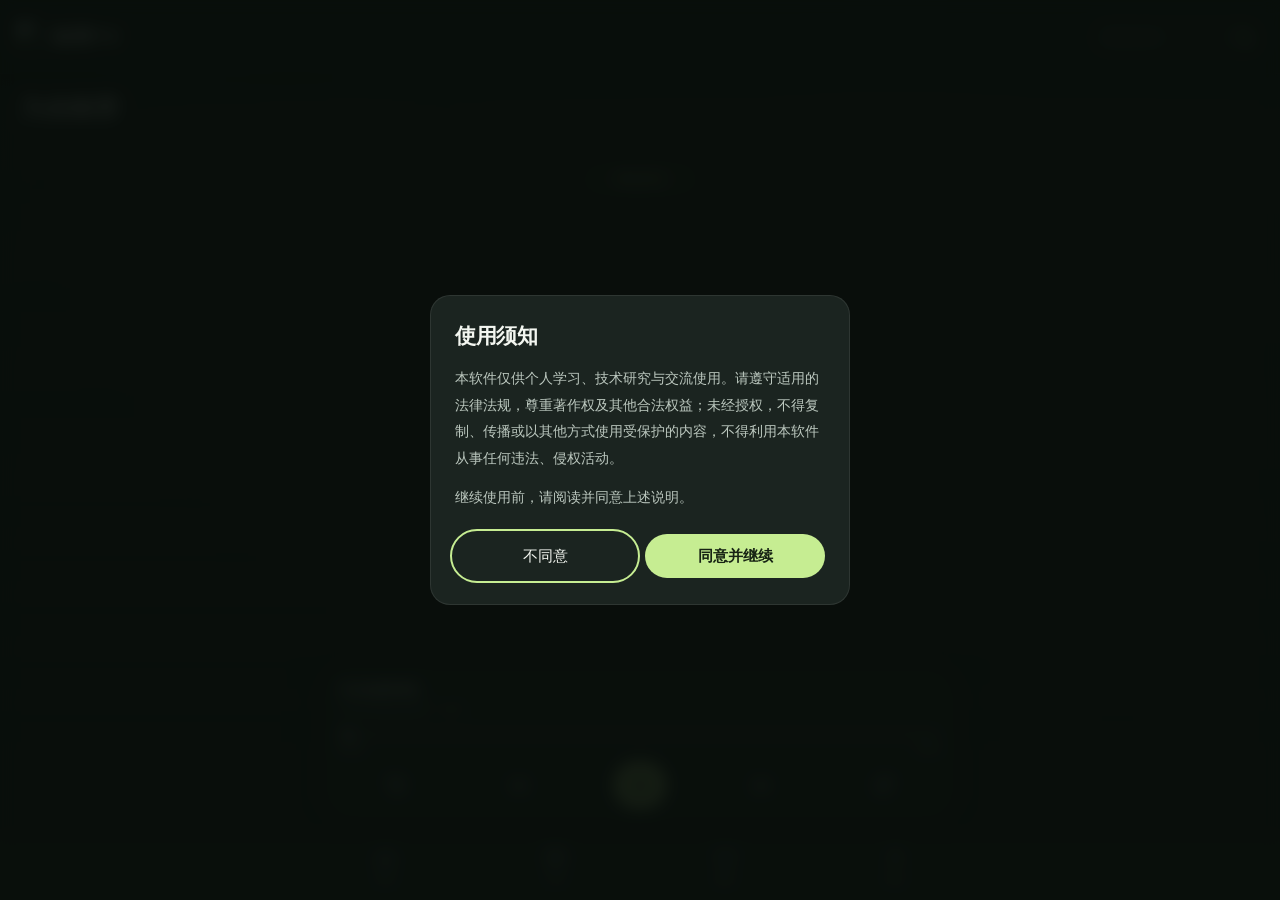
==== res/raw/companion.html @ 0f73fd6f "feat: release Lvguo TV 1.0.0" ====
<!doctype html>
<html lang="zh-CN"><head><meta name="tv-session" content="__TV_SESSION__"><meta charset="utf-8"><meta name="viewport" content="width=device-width,initial-scale=1,viewport-fit=cover"><meta name="theme-color" content="#101313"><meta name="mobile-web-app-capable" content="yes"><meta name="apple-mobile-web-app-capable" content="yes"><meta name="apple-mobile-web-app-status-bar-style" content="black-translucent"><title>绿果TV · 手机遥控</title><link rel="icon" type="image/png" href="/app-icon-final.png"><link rel="apple-touch-icon" href="/app-icon-final.png"><style>
:root{color-scheme:dark;--bg:#101313;--panel:#1b2020;--line:#ffffff12;--muted:#a2ada7;--accent:#c6ed92;--nav:calc(64px + env(safe-area-inset-bottom))}
*{box-sizing:border-box;-webkit-tap-highlight-color:transparent}html{scroll-padding-top:80px}body{margin:0;background:var(--bg);color:#f3f6f0;font:15px -apple-system,BlinkMacSystemFont,"Segoe UI","Microsoft YaHei",sans-serif;padding-bottom:calc(var(--nav) + 190px);overscroll-behavior-y:contain}button,input{font:inherit}button{border:0;border-radius:8px;padding:10px 12px;background:transparent;color:inherit;font-weight:500;min-height:44px;cursor:pointer;touch-action:manipulation}button:disabled{opacity:.42;cursor:default}button:active:not(:disabled){background:#ffffff0b}button:focus-visible,input:focus-visible,summary:focus-visible{outline:2px solid var(--accent);outline-offset:3px}button.primary{background:var(--accent);color:#192315;font-weight:650}svg{width:22px;height:22px;fill:none;stroke:currentColor;stroke-width:1.7;stroke-linecap:round;stroke-linejoin:round;vertical-align:middle;flex-shrink:0}.icon-btn{width:44px;padding:10px;flex-shrink:0}.hidden,[hidden]{display:none!important}
header{padding:16px 20px 12px;background:transparent}.brand{display:flex;align-items:center;gap:10px;height:40px}.brand h1{font-size:27px;letter-spacing:-1px;margin:0;flex:1}.connection{font-size:11px;color:var(--muted);white-space:nowrap;display:flex;gap:6px;align-items:center}.connection:before{content:'';width:5px;height:5px;border-radius:50%;background:currentColor}.connection.online{color:var(--accent)}#back{margin-left:-12px}form{display:flex;align-items:center;gap:4px;margin-top:16px;border-radius:28px;background:#ffffff0c;padding:2px 5px 2px 16px}input[type=search]{min-width:0;width:0;flex:1;padding:10px 0;background:none;border:0;border-radius:0;color:inherit;font-size:15px;outline:none}#search .primary{background:transparent;color:var(--accent)}@media(max-width:699px){header{position:relative}.brand{padding-right:54px}#search{position:absolute;right:14px;top:12px;width:44px;height:44px;margin:0;padding:0;background:transparent;border-radius:0}#search input{display:none}#search .primary{width:44px;height:44px;min-height:44px;padding:10px}body.search-page .brand{padding-right:0}body.search-page #search{position:relative;inset:auto;width:auto;height:48px;margin-top:12px;padding:2px 5px 2px 16px;border-radius:28px;background:#ffffff0c}body.search-page #search input{display:block}body.search-page #search .primary{width:44px;height:44px}}.nav{position:fixed;bottom:0;left:0;right:0;display:flex;align-items:flex-start;justify-content:center;height:var(--nav);padding:6px 12px env(safe-area-inset-bottom);z-index:6;background:#101313a8;border-top:1px solid var(--line)}.nav button{flex:1;max-width:170px;min-width:0;color:var(--muted);font-size:10px;display:flex;flex-direction:column;align-items:center;gap:4px;padding:4px}.nav button svg{width:23px;height:23px}.nav button.active{color:var(--accent)}
main{padding:18px 20px;min-height:40vh;max-width:1000px;margin:auto}h2{font-size:25px;line-height:1.3;font-weight:700;letter-spacing:-.5px;margin:0 0 22px}p{color:var(--muted);line-height:1.65;margin:0}.grid{display:grid;grid-template-columns:repeat(3,minmax(0,1fr));gap:14px 9px}.card{padding:0;background:none;min-width:0;text-align:left;font-weight:400}.poster{height:0;padding-bottom:139%;background:#232a27;border-radius:7px;overflow:hidden;position:relative}.poster img{position:absolute;inset:0;width:100%;height:100%;object-fit:cover;display:block}.count{position:absolute;bottom:8px;right:8px;font-size:10px;padding:3px 5px;border-radius:4px;background:#000a}.name{font-size:14px;line-height:20px;margin-top:9px;height:40px;display:-webkit-box;-webkit-box-orient:vertical;-webkit-line-clamp:2;overflow:hidden}.card-progress{display:block;height:18px;margin-top:3px;font-size:11px;color:var(--accent);white-space:nowrap;overflow:hidden;text-overflow:ellipsis}.message{font-size:12px;color:var(--muted);padding:22px 0 6px;line-height:1.7;white-space:pre-line}.more{width:100%;margin-top:18px;color:var(--muted)}
.chips{display:flex;gap:18px;overflow-x:auto;overscroll-behavior-x:contain;padding:0 1px 8px;scrollbar-width:none}.chips::-webkit-scrollbar{display:none}.chips button{flex-shrink:0;font-size:14px;font-weight:500;border-radius:0;min-height:44px;padding:10px 0;color:var(--muted);border-bottom:2px solid transparent}.chips button.active{color:var(--accent);border-color:var(--accent)}#boards,#libraryTabs{margin-bottom:16px}#filterPanel{margin-bottom:20px;border-bottom:1px solid var(--line)}#filterPanel summary{cursor:pointer;min-height:48px;padding:12px 0;font-size:13px;list-style:none}#filterPanel summary:before{content:'+';margin-right:10px;color:var(--accent);font-size:18px}#filterPanel[open] summary:before{content:'−'}#filterSummary{float:right;color:var(--accent);font-size:12px;max-width:65%;overflow:hidden;text-overflow:ellipsis;white-space:nowrap}#filters{padding:8px 0 16px}.filter-row{display:grid;grid-template-columns:64px minmax(0,1fr);gap:8px;margin:2px 0}.filter-row>span{font-size:11px;color:var(--muted);padding-top:14px;white-space:nowrap}.filter-row .chips{gap:18px;padding-bottom:0}.filter-row .chips button{font-size:13px}
.dock{position:fixed;bottom:var(--nav);left:0;right:0;z-index:5;background:#101313a8;border-top:1px solid #ffffff10;padding:10px 20px 12px}.dock-head{display:flex;align-items:center;gap:10px}.dock-title{padding:2px 0;min-width:0;text-align:left;flex:1}.dock-title strong{font-size:13px;font-weight:600;display:block;white-space:nowrap;text-overflow:ellipsis;overflow:hidden}.dock-title small{font-size:10px;color:var(--muted);font-weight:400;display:block;margin-top:4px}.time{display:flex;justify-content:space-between;color:var(--muted);font-size:10px;font-variant-numeric:tabular-nums}.progress{width:100%;height:20px;display:block;margin:3px 0 0;accent-color:var(--accent);touch-action:pan-x}.remote{display:flex;align-items:center;gap:12px;margin-top:6px;justify-content:center}.remote button{flex:1;max-width:64px;padding:8px 4px;font-size:11px;min-height:44px}.remote button svg{width:21px;height:21px}.remote button.primary{background:var(--accent);border-radius:50%;flex:0 0 46px;height:46px;padding:10px}.remote #toggleLabel{display:none}.remote #toggle svg{width:25px;height:25px}body.compact-dock{padding-bottom:calc(var(--nav) + 90px)}.dock.compact .progress,.dock.compact .time,.dock.compact .remote{display:none}.dock.compact{padding-top:8px;padding-bottom:8px}#miniToggle{background:transparent;color:var(--accent)}.dock:not(.compact) #miniToggle{display:none}
.now-card{display:flex;gap:16px;align-items:center;margin:0 0 18px}.now-card img{width:72px;height:100px;object-fit:cover;border-radius:6px;background:var(--panel)}.now-card h3{font-size:21px;line-height:1.4;margin:0 0 8px}.now-card p{font-size:12px;white-space:pre-line}.actions{display:flex;justify-content:flex-end;gap:10px;border-bottom:1px solid var(--line);padding-bottom:12px;margin:0 0 10px}.actions button{color:var(--muted);font-size:12px;padding:8px 0}.actions svg{width:17px;height:17px;margin-right:6px}.hint{display:none}#contextTabs{display:flex;gap:28px;margin:0 0 20px;border-bottom:1px solid var(--line);position:relative;background:transparent;z-index:2}#contextTabs button{padding:14px 0;border-radius:0;border-bottom:2px solid transparent;font-size:17px;color:var(--muted)}#contextTabs button.active{color:var(--accent);border-bottom-color:var(--accent)}body.context-page header{padding-bottom:0}body.context-page main{padding-top:14px}body.context-page #heading{font-size:20px;margin-bottom:16px}body.context-now #heading{display:none}
#detail{position:static;display:block;border:0;background:none;padding:0;width:auto;max-width:none;max-height:none;overflow:visible;margin:0}#detail[hidden]{display:none}#close{display:none}.detail-cover{width:90px;height:126px;object-fit:cover;border-radius:6px;float:left;margin:0 18px 14px 0;background:var(--panel)}#detailTitle{font-size:23px;line-height:1.45;margin-bottom:12px}.intro{font-size:13px;line-height:1.8;display:-webkit-box;-webkit-line-clamp:3;-webkit-box-orient:vertical;overflow:hidden;min-height:40px}#resume{display:block;width:auto;margin:22px 0 10px;font-size:14px}#detailActions{display:flex;gap:20px;clear:both;margin:12px 0}#detailActions button{padding:10px 0;color:var(--accent);background:none;font-size:13px}#favorite{color:var(--accent);padding:8px 0;margin-bottom:16px;font-size:13px}.season-note{font-size:12px;margin:14px 0 6px;clear:both}#ranges{gap:20px;margin:8px 0 12px}#ranges button{font-size:12px}.episode-grid{display:grid;grid-template-columns:repeat(5,minmax(0,1fr));gap:8px;overflow:visible;padding:0}.episode-grid button{padding:10px 0;background:#ffffff04;border:1px solid #ffffff08;border-radius:5px;color:#d6ded6;font-variant-numeric:tabular-nums;min-height:46px}.episode-grid button.active{background:#c6ed9215;color:var(--accent);border-color:var(--accent);font-weight:700}body.context-now #detailTitle,body.context-now .detail-cover,body.context-now #intro,body.context-now #detailActions,body.context-now #resume{display:none}body.context-now #favorite{margin-top:0}
#commentSubject{font-size:12px;margin-bottom:16px}#commentPicker{display:flex;align-items:center;gap:8px;color:var(--muted);font-size:12px;margin:4px 0 8px}#commentEpisode{width:60px;padding:10px;background:none;color:#f3f6f0;border:0;border-bottom:1px solid #ffffff30;border-radius:0}#commentJump{color:var(--accent);font-size:12px}.comment-card{padding:22px 0;border-bottom:1px solid var(--line)}.comment-author{display:flex;align-items:center;gap:10px;font-size:12px;font-weight:600}.comment-avatar{display:grid;place-items:center;width:30px;height:30px;border-radius:50%;background:#29372d;color:var(--accent);font-size:11px}.comment-likes{margin-left:auto;color:var(--muted);font-size:11px;font-weight:400}.comment-card p{color:#dbe2da;font-size:14px;line-height:1.9;margin:12px 0 0 40px;white-space:pre-wrap;overflow-wrap:anywhere}.skeleton{pointer-events:none}.skeleton .name{height:40px;background:linear-gradient(#29332e,#29332e) left 6px/84% 10px no-repeat,linear-gradient(#222b26,#222b26) left 27px/56% 8px no-repeat}.skeleton:after{content:'';display:block;height:21px}.placeholder{display:block;height:10px;background:#28322c;border-radius:3px;width:85%;margin:12px 0}
dialog{background:var(--panel);color:inherit;border:1px solid var(--line);border-radius:20px;width:calc(100% - 32px);max-width:440px;padding:24px}dialog::backdrop{background:#0009}dialog h2{font-size:21px}.exit-actions{display:flex;justify-content:flex-end;gap:12px;margin-top:20px}.toast{position:fixed;bottom:calc(var(--nav) + 100px);left:24px;right:24px;z-index:10;background:#e0eed5;color:#1b2816;padding:13px 16px;border-radius:10px;font-size:13px;pointer-events:none}.sheet{position:fixed;inset:auto 0 0;margin:0;width:100%;max-width:none;border-radius:22px 22px 0 0;padding:10px 24px max(24px,env(safe-area-inset-bottom));max-height:80dvh;overflow:auto}.sheet:before{content:'';display:block;width:36px;height:4px;border-radius:4px;background:#ffffff30;margin:0 auto 20px}.sheet header{padding:0 0 16px;display:flex;align-items:center;justify-content:space-between;background:none}.sheet h2{margin:0;font-size:20px}.sheet-row{display:flex;justify-content:space-between;align-items:center;border-top:1px solid var(--line);min-height:64px}.sheet-row .chips{margin:0;padding:0;gap:16px}.sheet-row>span{font-size:13px;color:var(--muted)}
@media(min-width:700px){header{max-width:1000px;margin:auto}.grid{grid-template-columns:repeat(4,minmax(0,1fr));gap:26px 20px}.dock>*{max-width:960px;margin-left:auto;margin-right:auto}.dock{padding-left:24px;padding-right:24px}.episode-grid{grid-template-columns:repeat(10,minmax(0,1fr))}.sheet{width:480px;left:auto;max-height:100dvh;height:100dvh;border-radius:20px 0 0 20px}.toast{left:calc(50% - 220px);right:auto;width:440px}}@media(prefers-reduced-motion:reduce){*{scroll-behavior:auto!important;transition:none!important;animation:none!important}}
body.context-detail #heading,#detailComments{display:none}#filterPanel summary:before{content:'≡';font-size:19px}#favorite{font-size:14px}body:not(.context-page) .dock-title small{font-size:10px}body.context-now .dock-head{display:none}body.context-now{padding-bottom:calc(var(--nav) + 126px)}body.context-now .dock{padding-top:6px;padding-bottom:8px}body.context-now .now-card{margin-bottom:6px}body.context-now .now-card img{width:60px;height:84px}body.context-now .actions{padding-bottom:8px;margin-bottom:0}body.context-now #favorite{margin-bottom:0;padding:4px 0;min-height:40px}body.context-now #contextTabs{margin-bottom:8px}body.context-now .season-note{margin-top:6px}body.context-now #ranges{margin:2px 0 10px}#season:empty,#intro:empty{display:none}body:has(dialog[open]){overflow:hidden}#filterPanel{border:0;margin-bottom:12px}#filters{padding:0;margin:0}.filter-row{margin:0;grid-template-columns:64px minmax(0,1fr);gap:4px}.filter-row>span{padding-top:6px;font-size:11px;line-height:18px}.filter-row .chips{padding:0;gap:16px}.filter-row .chips button{padding:6px 0;min-height:30px;line-height:18px;font-size:13px;border:0}#boards{margin-bottom:0;padding:0;gap:4px}#boards button{border:0;padding:6px 0;min-height:30px;line-height:18px;font-size:13px}#boards button.active,.filter-row .chips button.active{font-weight:650;border:0;box-shadow:none;background:none}#filterPanel[hidden]{display:none!important}.filter-placeholder{display:flex;align-items:center;gap:16px;height:30px}.filter-placeholder span{height:9px;border-radius:3px;background:#28322c;flex:1}.filter-placeholder span:first-child{flex:0 0 54px;background:#222b26}.episode-placeholder{min-height:46px;background:#202824;border-radius:5px}.sheet-row .chips{flex-wrap:wrap;justify-content:flex-end;max-width:75%;gap:0 14px}.sheet-row{gap:14px;padding:10px 0}.sheet-row>span{flex-shrink:0}body.no-playback,body.no-playback.compact-dock{padding-bottom:calc(var(--nav) + 24px)}[role=switch]{color:var(--accent);padding-right:0;font-size:13px}[role=switch]:after{content:"";display:inline-block;width:24px;height:12px;border-radius:8px;background:#ffffff20;margin-left:10px;vertical-align:middle;box-shadow:inset 12px 0 #8b9690}[role=switch][aria-checked=true]:after{background:#c6ed9230;box-shadow:inset -12px 0 var(--accent)}.grid{align-items:start;row-gap:16px}.card{align-self:start}.name{height:auto;min-height:20px;max-height:40px;margin-top:7px}.card-progress{height:16px;margin-top:2px}.card-progress:empty{display:none}.skeleton .name{height:14px;min-height:14px;margin:10px 20% 6px 0;border-radius:3px;background:#27312c}.skeleton{pointer-events:none}.message{padding:12px 0 0;text-align:center}.message:empty{display:none}.more{display:block;min-height:32px;margin:8px 0 0;padding:6px 0;font-size:12px;font-weight:400;line-height:20px;text-align:center}.more:disabled{opacity:1}.more.loading{font-size:0}.more.loading:after{content:'•••';font-size:15px;letter-spacing:5px;color:var(--muted)}.more:disabled:not(.loading){color:#727e77}.comment-tail{padding:16px 0;border-bottom:1px solid var(--line)}.comment-tail .placeholder{margin:8px 0;height:12px}.poster img{color:transparent}.poster img{opacity:0}.poster img.image-ready{opacity:1}.poster img.preview{filter:none;transform:scale(1.04)}.poster .card-progress{position:absolute;left:8px;top:8px;right:auto;bottom:auto;margin:0;padding:3px 5px;height:auto;max-width:calc(100% - 16px);border-radius:4px;background:#000a;color:var(--accent);font-size:10px}.grid{row-gap:16px}@media(min-width:700px){.grid{row-gap:18px}}.comment-emoji{display:inline-block;width:1.05em;height:1.05em;object-fit:contain;vertical-align:-.12em;margin:0 1px}#seasonPicker{clear:both;min-width:0;max-width:100%;margin:8px 0 12px}.season-label{display:block;margin:0 0 8px;font-size:12px;color:var(--muted)}#seasonTabs{display:flex;min-width:0;width:100%;max-width:100%;overflow-x:auto;overscroll-behavior-x:contain;white-space:nowrap;gap:8px;padding:2px 1px 4px;margin:0}#seasonTabs button{flex:0 0 auto;border:1px solid transparent;min-width:68px;min-height:34px;padding:6px 12px;line-height:20px;font-size:13px;border-radius:6px;color:var(--muted)}#seasonTabs button.active{color:var(--accent);background:#c6ed9212;border-color:#c6ed9260;font-weight:700}#seasonTabs button:disabled{opacity:.5}#seasonTabs button.active:disabled{opacity:1}.season-skeleton{display:block;flex:0 0 68px;height:34px;border-radius:6px;background:linear-gradient(110deg,#1c2520,#27332b);border:1px solid #ffffff07}#libraryTabs .clear-history{margin-left:auto;font-size:12px;color:var(--muted)}#clearHistoryPrompt{width:calc(100% - 48px);max-width:360px;background:var(--panel);color:inherit;border:1px solid var(--line);border-radius:16px;padding:24px}#clearHistoryPrompt h2{font-size:20px}#clearHistoryPrompt::backdrop{background:#0008}#seasonTabs{flex-wrap:nowrap;height:42px;box-sizing:border-box}.season-skeleton{background:#252929;border-color:#252929;min-width:68px}.episode-placeholder{background:#252929}#intro .placeholder{background:#252929}.range-skeleton{display:block;flex:0 0 64px;height:18px;margin:12px 0;background:#252929;border-radius:3px}.detail-hero{display:flex;align-items:flex-start;gap:16px;min-width:0;margin:0 0 14px}.detail-meta{min-width:0;flex:1}.detail-hero .detail-cover{float:none;flex:0 0 86px;width:86px;height:120px;margin:0;border-radius:7px}.detail-meta #detailTitle{font-size:20px;line-height:1.4;margin:1px 0 9px;overflow-wrap:anywhere}.detail-meta .intro{margin:0;min-height:0;font-size:12px;line-height:1.75;color:var(--muted);-webkit-line-clamp:3}.detail-toolbar{display:flex;align-items:center;gap:16px;min-width:0;margin:0 0 18px}.detail-toolbar #detailActions{display:contents}.detail-toolbar #resume,.detail-toolbar #playFirst,.detail-toolbar #favorite{margin:0;min-height:38px;white-space:nowrap;font-size:12px;line-height:20px;padding:8px 0;flex:0 0 auto}.detail-toolbar #resume{padding:8px 14px;border-radius:20px;font-weight:650;font-size:13px;max-width:52%;overflow:hidden;text-overflow:ellipsis}.detail-toolbar #favorite{margin-left:auto;color:var(--muted)}.detail-toolbar #favorite[aria-pressed=true]{color:var(--accent)}.detail-toolbar:not(:has(#resume:not([hidden]))) #playFirst{padding:8px 16px;border-radius:20px;background:var(--accent);color:#14200b;font-size:13px;font-weight:650}.detail-toolbar #detailComments{display:none}#seasonPicker{display:flex;align-items:center;gap:12px;margin:4px 0 8px;clear:none}#seasonPicker .season-label{flex:0 0 auto;font-size:11px;margin:0}#seasonTabs{flex:1;width:0;min-width:0}#ranges{margin:0 0 12px;padding:0;gap:20px}#ranges button{min-height:36px;padding:6px 0;font-size:12px}.episode-grid{gap:8px}.episode-grid button{min-height:44px;padding:8px 0;font-size:14px}body.context-detail #contextTabs{margin-bottom:18px;padding-bottom:0}body.context-now .detail-hero{display:none}body.context-now .detail-toolbar{margin-bottom:8px}body.context-now .detail-toolbar #favorite{margin-left:0}@media(min-width:700px){.detail-hero .detail-cover{flex-basis:100px;width:100px;height:140px}.detail-meta #detailTitle{font-size:24px}.detail-meta .intro{font-size:13px;max-width:820px}.detail-toolbar{justify-content:flex-start;gap:24px}.detail-toolbar #favorite{margin-left:0}}.detail-meta .detail-toolbar{justify-content:flex-start;gap:10px;margin:12px 0 0;flex-wrap:wrap}.detail-meta .detail-toolbar #resume,.detail-meta .detail-toolbar #favorite{display:inline-flex;align-items:center;justify-content:center;min-height:38px;border-radius:20px;padding:8px 15px;font-size:13px;font-weight:600;max-width:none;margin:0}.detail-meta .detail-toolbar #favorite{border:1px solid #ffffff20;background:#ffffff07;color:var(--text)}.detail-meta .detail-toolbar #favorite[aria-pressed=true]{color:var(--accent);border-color:#c6ed9250;background:#c6ed920d}#ranges:has(.range-skeleton){gap:12px;overflow:hidden}.range-skeleton{flex:1 0 64px;margin:8px 0;height:18px}body.context-now .detail-hero{display:block;margin:0 0 8px}body.context-now .detail-meta{display:contents}body.context-now .detail-meta .detail-toolbar{margin:0 0 8px}body.context-now .detail-toolbar #resume{display:none}body{isolation:isolate}#coverBackdrop{position:fixed;inset:0 0 auto;height:min(85vh,760px);overflow:hidden;pointer-events:none;z-index:-1;background:radial-gradient(ellipse at 70% 0,#263c342b,transparent 75%)}#coverBackdrop img{position:absolute;width:100%;height:100%;object-fit:cover;object-position:center 30%;opacity:0;transition:opacity .42s ease}#coverBackdrop img.visible{opacity:.23}#coverBackdrop:after{content:'';position:absolute;inset:0;background:linear-gradient(180deg,#10131366 0%,#101313b0 65%,var(--bg) 100%)}#libraryTabs{align-items:center}#libraryTabs .clear-history{display:inline-flex;align-items:center;justify-content:center;gap:6px;min-height:34px;padding:5px 11px;border:1px solid #ffffff20;border-radius:18px;background:#ffffff09;color:#d9e1dc;font-size:12px;line-height:22px}#libraryTabs .clear-history svg{width:16px;height:16px}dialog::backdrop{background:#05090966;-webkit-backdrop-filter:none;backdrop-filter:none}#clearHistoryPrompt{width:calc(100% - 48px);max-width:340px;padding:26px 22px 20px;border:1px solid #ffffff1a;border-radius:24px;background:linear-gradient(145deg,#28332ff5,#19211ff7);box-shadow:0 24px 80px #0007;text-align:center}#clearHistoryPrompt::backdrop{background:#05090966;-webkit-backdrop-filter:none;backdrop-filter:none}.confirm-mark{display:grid;place-items:center;width:52px;height:52px;margin:0 auto 17px;background:#c6ed9212;color:var(--accent);border-radius:17px}.confirm-mark svg{width:25px;height:25px}#clearHistoryPrompt h2{font-size:20px;line-height:1.4;margin:0;font-weight:650}#clearHistoryPrompt .exit-actions{display:grid;grid-template-columns:1fr 1fr;gap:10px;margin-top:26px}#clearHistoryPrompt .exit-actions button{border-radius:14px;min-height:44px;font-size:14px}#cancelClearHistory{background:#ffffff09;border:1px solid #ffffff12} @media(prefers-reduced-motion:reduce){#coverBackdrop img{transition:none}}
.now-card>div{flex:1;min-width:0}body.context-now .now-card #favorite{align-self:flex-start;flex:0 0 auto;display:inline-flex;align-items:center;justify-content:center;margin:4px 0 0 6px;padding:7px 12px;min-height:36px;border-radius:19px;border:1px solid #ffffff24;background:#ffffff08;color:#e2e9e4;font-size:12px;white-space:nowrap}.now-card #favorite[aria-pressed=true]{color:var(--accent);border-color:#c6ed9250;background:#c6ed9212}body.context-now .detail-toolbar:empty,body.context-now .detail-hero{display:none}#contextTabs{background:transparent;backdrop-filter:none}#boards button,.filter-row .chips button{font-size:15px;line-height:20px;min-height:34px;padding:7px 0}.filter-row>span{font-size:13px;line-height:20px;padding-top:7px}.filter-placeholder{height:34px}.nav{background:linear-gradient(180deg,#27332ef0,#14201bf5);border-top:1px solid #ffffff22;box-shadow:0 -12px 32px #00000055,0 -2px 9px #00000020,inset 0 1px 0 #ffffff08}@supports ((backdrop-filter:none) or (-webkit-backdrop-filter:none)){.nav{background:linear-gradient(180deg,#30403966,#14231b8c);-webkit-backdrop-filter:none;backdrop-filter:none}}
/* The visible playback bar owns the outer edge of the bottom chrome. */
.dock{background:linear-gradient(180deg,#27332ef0,#14201bf5);border-top:1px solid #ffffff16;box-shadow:0 -12px 32px #00000055,0 -2px 9px #00000020}
body:not(.no-playback) .nav{border-top-color:transparent;box-shadow:none;background:#14201bf5}
@supports ((backdrop-filter:none) or (-webkit-backdrop-filter:none)){
 .dock{background:linear-gradient(180deg,#30403966,#14231b8c);-webkit-backdrop-filter:none;backdrop-filter:none}
 body:not(.no-playback) .dock,body:not(.no-playback) .nav{background:#1d302580}
}

/* Mobile chrome and independent episode scrolling. */
@media(max-width:699px){
 body>header{position:sticky;top:0;z-index:7;padding-top:calc(10px + env(safe-area-inset-top));padding-bottom:10px;background:rgba(16,19,19,.78);-webkit-backdrop-filter:none;backdrop-filter:none}
 #heading,body.context-page #heading{display:none}
 body.context-page main{padding-top:10px}
 body>header #search{top:calc(8px + env(safe-area-inset-top))}
 body.search-page>header #search{top:auto}
 #contextTabs{position:sticky;top:calc(64px + env(safe-area-inset-top));background:rgba(16,19,19,.75);-webkit-backdrop-filter:none;backdrop-filter:none;z-index:4}
 #episodes{height:auto;max-height:none;overflow:visible;overscroll-behavior-y:auto;align-content:start;scrollbar-width:none;padding:2px 2px 8px;scroll-padding-block:0;touch-action:auto}
 #commentSubject{font-size:14px;line-height:1.7}
 #commentCurrent{color:var(--accent);border:1px solid #c6ed9240;border-radius:9px;margin:0 0 8px;min-height:38px;padding:6px 12px;font-size:13px}
}
#coverBackdrop img{filter:none;transform:scale(1.02);opacity:0}
#coverBackdrop img.visible{opacity:.22}


@media(max-width:699px){
 body>header{background:rgba(13,18,17,.82);-webkit-backdrop-filter:blur(20px) saturate(135%);backdrop-filter:blur(20px) saturate(135%);box-shadow:0 8px 24px #0007,inset 0 -1px #ffffff0c}
 #contextTabs{background:rgba(13,18,17,.78);-webkit-backdrop-filter:blur(16px) saturate(130%);backdrop-filter:blur(16px) saturate(130%);box-shadow:0 8px 20px #0005}
 body.context-now .dock.compact .dock-head{display:flex}
 body.context-now.compact-dock{padding-bottom:calc(var(--nav) + 90px)}
}
#dockCollapse{position:absolute;right:8px;top:0;width:36px;height:32px;min-height:32px;padding:5px;color:var(--muted)}
#dockCollapse svg{width:20px;height:20px;transition:transform .2s}
.dock.compact #dockCollapse svg{transform:rotate(180deg)}
body.context-now .dock.compact{padding-right:46px}
body.context-now .dock:not(.compact) .progress,body.context-now .dock:not(.compact) .time{width:calc(100% - 32px)}
#seasonTabs button.active{border:1px solid #c6ed9280;background:#c6ed9212;color:var(--accent)}

body>header{position:sticky;top:0;z-index:7;max-width:none;margin:0;padding:calc(10px + env(safe-area-inset-top)) 20px 10px;background:rgba(13,18,17,.82);-webkit-backdrop-filter:blur(20px) saturate(135%);backdrop-filter:blur(20px) saturate(135%);box-shadow:0 8px 24px #0007,inset 0 -1px #ffffff0c}
body>header{display:flex;align-items:center;gap:14px;padding-left:16px;padding-right:16px}
body>header .brand,body.search-page>header .brand{padding-right:0;gap:8px;flex:0 0 auto;height:44px}
body>header .brand h1{flex:none;font-size:24px;letter-spacing:-.5px;white-space:nowrap}
body>header .connection{width:8px;height:8px;flex:none;font-size:0;gap:0;color:#e8ba65}
body>header .connection:before{width:8px;height:8px}
body>header .connection.online{color:#bde98b}
body>header .connection.offline{color:#e88378}
body>header #search,body.search-page>header #search{display:flex;position:relative;inset:auto;flex:1;min-width:0;width:auto;height:44px;margin:0;padding:0 2px 0 14px;background:#ffffff0c;border:1px solid #ffffff0a;border-radius:24px}
body>header #search:focus-within{background:#ffffff14;border-color:#c6ed9255}
body>header #search input,body.search-page>header #search input{display:block;font-size:14px;min-width:0}
body>header #search .primary{width:44px;height:44px;min-height:44px;padding:10px}
@media(max-width:350px){body>header{gap:10px;padding-left:12px;padding-right:12px}body>header .brand h1{font-size:22px}body>header #search{padding-left:10px}}
body.context-page>header{padding-bottom:10px}
#contextTabs{position:sticky;top:calc(64px + env(safe-area-inset-top));z-index:4;background:rgba(13,18,17,.78);-webkit-backdrop-filter:blur(16px) saturate(130%);backdrop-filter:blur(16px) saturate(130%);box-shadow:0 8px 20px #0005}
#episodes{height:auto;max-height:none;overflow:visible;overscroll-behavior-y:auto;align-content:start;scrollbar-width:none;padding:2px 2px 8px;scroll-padding-block:0;touch-action:auto}
.remote button.primary{border-radius:12px}
.nav{background:#15201cbb;box-shadow:0 -10px 30px #0008,inset 0 1px #ffffff14;border-top:1px solid #ffffff18}
.dock{background:#17211edb;box-shadow:0 -14px 30px #0009;border-top:1px solid #ffffff12}
@supports ((backdrop-filter:blur(1px)) or (-webkit-backdrop-filter:blur(1px))){.nav,.dock{backdrop-filter:blur(20px) saturate(135%);-webkit-backdrop-filter:blur(20px) saturate(135%)}}
body:not(.no-playback) .nav{box-shadow:none;border-top-color:transparent}
@media(max-width:699px){#coverBackdrop img{filter:blur(16px);transform:scale(1.08)}#coverBackdrop img.visible{opacity:.14}}
@media(min-width:700px){main{max-width:none}.grid{grid-template-columns:repeat(auto-fill,minmax(150px,1fr));gap:18px 16px}}
#coverBackdrop img.visible{opacity:.23}#ranges:empty{display:none}#ranges:not(:empty){margin-top:14px;margin-bottom:14px}body.context-detail #detail{padding-top:16px}#seasonTabs button,#seasonTabs button.active{border:0;border-radius:0;background:transparent;box-shadow:none;padding:8px 10px;border-bottom:2px solid transparent}#seasonTabs button.active{border-bottom-color:var(--accent)}dialog::backdrop,#clearHistoryPrompt::backdrop{background:#05090980;-webkit-backdrop-filter:blur(6px);backdrop-filter:blur(6px)}
@media(max-width:699px){#contextTabs{margin-left:-20px;margin-right:-20px;padding-left:20px;padding-right:20px;background:rgba(13,18,17,.38);box-shadow:0 5px 16px #0003}}

/* Compact phone header and uninterrupted playback controls. */
body>header{gap:12px;padding-top:calc(8px + env(safe-area-inset-top));padding-bottom:8px}
body>header .brand,body.search-page>header .brand{height:40px}
body>header #search,body.search-page>header #search{flex:0 1 228px;max-width:228px;height:36px;margin-left:auto;padding-left:12px}
body>header #search .primary{width:36px;height:36px;min-height:36px;padding:8px}
#contextTabs{top:calc(56px + env(safe-area-inset-top))}
body.context-now .now-card{padding:2px 0 18px;gap:12px;align-items:flex-start}
body.context-now .now-card #nowCover{flex:0 0 66px;width:66px;height:92px;display:block;object-fit:cover}
body.context-now .now-card #nowCover[hidden]{display:none}
.now-card h3{font-size:20px;margin:2px 0 7px}.now-card p{line-height:1.65;margin:0}
body.context-now .dock.compact{padding-right:20px}
body.context-now .dock:not(.compact) .progress,body.context-now .dock:not(.compact) .time{width:100%}
.remote{justify-content:space-between;gap:8px}.remote button{flex:0 1 52px;max-width:60px}
#commentSubject{font-size:13px;margin:6px 0 16px;color:var(--muted)}
#commentTabs{margin-bottom:6px}.comment-card{padding:19px 0 20px;border-bottom:1px solid #ffffff12}
.comment-author{font-size:13px;font-weight:600;color:#c6d2c9;gap:12px}.comment-likes{font-size:12px;color:#8c9b91;white-space:nowrap}
.comment-card p{font-size:15px;line-height:1.85;color:#e4eae5;margin:10px 0 0;min-height:0}
.comment-images{display:flex;flex-wrap:wrap;gap:8px;margin-top:10px}.comment-images img{max-width:160px;max-height:200px;object-fit:contain;border-radius:8px;background:#ffffff08}
#filters .filter-groups{display:flex;gap:6px;flex-wrap:nowrap;margin:8px 0 14px}#filters .filter-groups button{flex:1;min-width:0;margin:0;padding:7px 6px;font-size:13px;white-space:nowrap;border-radius:8px;color:var(--muted);border:1px solid transparent}
#filters .filter-groups button.active{border-color:#c6ed9260;color:var(--accent);background:#c6ed9210}
#filters .filter-options{display:flex;flex-wrap:wrap;gap:9px 8px;padding:0 0 18px}#filters .filter-options button{padding:7px 12px;min-height:34px;border:1px solid #ffffff16;border-radius:7px;font-size:14px;color:#c7d1ca}
#filters .filter-options button.active{color:var(--accent);border-color:#c6ed9270;background:#c6ed9214}
#filterSummary{display:block;float:none;max-width:100%;font-size:12px;color:var(--muted);margin:8px 0 10px}#filterSummary[hidden]{display:none}
.library-options{display:flex;align-items:center;justify-content:space-between;gap:12px;padding:12px 0 18px;margin:0 0 14px;border-bottom:1px solid #ffffff12;color:var(--muted);font-size:13px}.library-options[hidden]{display:none}.library-options button{flex:none;min-height:36px;font-size:13px}

/* Mobile player: one hierarchy for episodes, with comments in a sliding sheet. */
#contextTabs{position:static;display:flex;gap:4px;width:max-content;padding:4px;margin:18px 0;background:#ffffff0a;border:1px solid #ffffff12;border-radius:12px;box-shadow:none;backdrop-filter:none;-webkit-backdrop-filter:none}
#contextTabs button,#contextTabs button.active{margin:0;min-height:38px;padding:7px 22px;border:0;border-radius:8px;background:none;color:var(--muted)}
#contextTabs button.active{background:#c6ed921b;color:var(--accent)}
#seasonTabs{gap:8px}#seasonTabs button,#seasonTabs button.active{border:1px solid transparent;border-radius:8px;background:none;padding:7px 14px;min-height:36px;border-bottom:1px solid transparent}
#seasonTabs button.active{background:#c6ed9214;border-color:#c6ed9250;color:var(--accent)}
#ranges:not(:empty){display:flex;align-items:center;justify-content:space-between;gap:12px;margin:18px 0 12px;overflow:visible}
#ranges label{font-size:13px;color:var(--muted)}#ranges select{font:inherit;font-size:13px;color:var(--accent);background:#1d2923;border:1px solid #ffffff20;border-radius:8px;padding:8px 30px 8px 12px;min-height:36px}
.remote{display:grid;grid-template-columns:repeat(5,minmax(0,1fr));align-items:center;gap:8px}.remote button{width:100%;min-width:0;justify-self:center}.remote #toggle{grid-column:3;grid-row:1;width:56px;height:50px;min-height:50px;border-radius:14px}.remote [data-command=rewind]{grid-column:1;grid-row:1}.remote [data-command=previous]{grid-column:2;grid-row:1}.remote [data-command=next]{grid-column:4;grid-row:1}.remote [data-command=forward]{grid-column:5;grid-row:1}
body.comments-open{overflow:hidden}body.comments-open #contextTabs,body.comments-open .dock{display:none!important}
#commentsView{position:fixed;z-index:20;right:0;top:0;bottom:0;width:min(100%,480px);overflow-y:auto;overscroll-behavior:contain;background:rgba(16,23,20,.97);padding:0 22px calc(24px + env(safe-area-inset-bottom));box-shadow:-20px 0 60px #0006;animation:commentSlide .22s ease-out}
.comment-sheet-heading{position:sticky;top:0;z-index:1;display:flex;align-items:center;justify-content:space-between;padding:16px 0 10px;background:#101714}.comment-sheet-heading strong{font-size:20px}.comment-sheet-heading button{color:var(--muted)}
#commentTabs{display:flex;gap:6px;background:#ffffff08;border-radius:10px;padding:4px;margin:18px 0 8px}#commentTabs button,#commentTabs button.active{flex:1;border:0;border-radius:7px;margin:0;padding:8px 12px;background:none}#commentTabs button.active{color:var(--accent);background:#c6ed9218}
@keyframes commentSlide{from{transform:translateX(100%)}to{transform:translateX(0)}}@media(prefers-reduced-motion:reduce){#commentsView{animation:none}}

.category-row{display:flex;gap:8px;align-items:flex-start;margin:0 0 12px}.category-row>span{flex:0 0 56px;font-size:12px;line-height:36px;color:var(--muted)}.category-choices{display:flex;gap:8px;overflow-x:auto;flex:1;min-width:0;scrollbar-width:none;padding:2px 0 5px}.category-choices.expanded{flex-wrap:wrap}.category-choices button{flex:none;min-height:32px;line-height:20px;padding:6px 12px;font-size:14px;white-space:nowrap;border:1px solid transparent;border-radius:8px;color:var(--muted)}.category-choices button.active{color:var(--accent);background:#c6ed9216;border-color:#c6ed9240}.category-expand{display:block;margin:0 auto 18px;color:var(--muted);font-size:12px;min-height:32px;padding:4px 16px}

/* Clear browsing hierarchy; selected values have a quiet fill, focus remains distinct. */
#filterPanel{padding:8px 0 18px;margin-bottom:22px;border-bottom:1px solid #ffffff0c}
.category-row{gap:10px;margin-bottom:9px;align-items:center}.category-row>span{flex-basis:52px;line-height:40px;font-size:12px;color:#8c9b91}
.category-choices{gap:4px;padding:3px 0;scroll-padding-inline:8px}.category-choices button{min-height:40px;padding:8px 13px;border:0;border-radius:9px;color:#c0cbc3;background:none;font-size:14px}
.category-choices button.active{background:#c6ed921d;color:var(--accent);border:0;font-weight:650}.category-choices button:focus-visible{outline:2px solid var(--accent);outline-offset:1px}
.category-row:first-child{margin-bottom:13px}.category-row:first-child>span{visibility:hidden}.category-row:first-child .category-choices button{font-size:16px;font-weight:650}
.category-expand{font-size:12px;min-height:40px;margin:10px auto 0;color:#9aaa9e}.category-expand:after{content:'⌄';margin-left:7px}
body.context-now .now-card{display:grid;grid-template-columns:80px minmax(0,1fr);gap:10px 16px;align-items:start;position:relative;margin:6px 0 22px;padding:0;background:none;border:0}
body.context-now .now-card img{grid-column:1;grid-row:1 / span 2;width:80px;height:112px;border-radius:9px;box-shadow:0 5px 16px #0003}
body.context-now .now-card>div{min-width:0;grid-column:2;grid-row:1}.now-card h3{font-size:19px;line-height:1.45;margin:0 0 8px;display:-webkit-box;-webkit-box-orient:vertical;-webkit-line-clamp:2;overflow:hidden}
.now-card p{margin:0;font-size:12px;line-height:1.7;color:#97a79c;white-space:normal}
body.context-now .now-card #favorite{grid-column:2;grid-row:2;justify-self:start;align-self:end;padding:5px 12px;min-height:32px;border:1px solid #ffffff1c;border-radius:18px;font-size:12px;color:#c4d0c7;background:#ffffff06}
#contextTabs,body.context-now #contextTabs{display:flex;align-items:center;justify-content:space-between;width:100%;padding:0;margin:22px 0 16px;border:0;background:none;border-radius:0}
#contextTabs #choose,#contextTabs #choose.active{font-size:19px;font-weight:650;padding:0;min-height:40px;background:none;color:#f0f5ef;border:0;cursor:default}
#contextTabs #phoneComments{font-size:13px;padding:6px 12px;min-height:36px;border:1px solid #ffffff12;border-radius:18px;background:#ffffff07;color:#b9c8bd}
#phoneComments:after{content:'›';font-size:20px;margin-left:8px;vertical-align:-1px}
.episode-tools{display:flex;align-items:center;flex-wrap:wrap;gap:8px 16px;margin:0 0 16px;padding:0}.episode-tools #seasonPicker{flex:1 1 160px;margin:0;min-width:0}.episode-tools #seasonTabs{height:auto;gap:6px;padding:0}
.episode-tools #seasonTabs button{min-height:38px;padding:7px 14px;border:0;border-radius:8px;background:#ffffff06;color:#a2b2a7}.episode-tools #seasonTabs button.active{background:#c6ed921b;color:var(--accent);border:0}
.episode-tools #ranges:not(:empty),body.context-now .episode-tools #ranges:not(:empty){display:flex;gap:8px;margin:0;flex:0 1 auto;align-items:center}.episode-tools #ranges label{display:none}.episode-tools #ranges select{min-height:38px;background:#ffffff06;border:1px solid #ffffff10;color:#b6c7bb;border-radius:8px;font-size:12px;padding:7px 25px 7px 10px;max-width:150px}
body.context-now #season{display:none}.episode-grid{gap:9px}.episode-grid button{min-height:44px;background:#ffffff05;border:1px solid #ffffff0b;border-radius:8px;color:#bcc9c0}.episode-grid button.active{background:#c6ed921b;border-color:#c6ed9270;color:var(--accent)}

/* Live mobile revision: compact filters, inline details, floating playback capsule. */
.category-row,.category-row:first-child{gap:8px;margin:0 0 2px;align-items:center}.category-row>span{flex:0 0 64px;width:64px;min-width:64px;font-size:14px;line-height:32px;white-space:nowrap;color:#9daaa1}.category-row:first-child>span{visibility:visible}
.category-choices{gap:4px;padding:2px 0}.category-choices button,.category-row:first-child .category-choices button{min-height:32px;font-size:15px;line-height:22px;padding:5px 9px;border-radius:7px}.category-row:first-child .category-choices button{font-weight:600}
#filterPanel{padding:2px 0 10px;margin-bottom:14px}.category-expand{margin:4px auto 0;min-height:32px;padding:3px 12px}
.brand-logo{display:block;width:28px;height:28px;border-radius:7px;object-fit:contain;flex:none}body>header .brand{gap:6px}body>header .brand h1{font-size:21px;letter-spacing:0}body>header{gap:12px}body>header #search{min-width:0}
body.context-now .now-card{gap:10px 14px;margin-bottom:20px}body.context-now .now-card>div:not(.now-actions){grid-column:2;grid-row:1}
body.context-now .now-card .now-actions{display:flex;align-items:center;gap:9px;grid-column:2;grid-row:2;min-width:0}
.now-actions #favorite,.now-actions #phoneComments{margin:0!important;min-height:34px!important;padding:5px 12px!important;font-size:12px!important;line-height:22px;border:1px solid #ffffff20;border-radius:18px;background:#ffffff08;color:#c2d0c6;white-space:nowrap}
.now-actions #phoneComments:after{content:none}.now-actions #phoneComments svg{width:15px;height:15px;margin-right:5px}
#nowIntro{grid-column:1/-1;grid-row:3;margin:5px 0 0;font-size:13px;line-height:1.85;color:#a8b8ad;display:-webkit-box;-webkit-box-orient:vertical;-webkit-line-clamp:4;overflow:hidden}#nowIntro:empty{display:none}
#contextTabs,body.context-now #contextTabs{margin:12px 0 12px;min-height:32px}.detail-toolbar #phoneComments{font-size:13px;color:#bdc9c1;padding:6px 12px;min-height:36px}
body.comments-open #contextTabs{display:flex!important}body.comments-open .dock{display:none!important}
#commentBackdrop{position:fixed;inset:0;z-index:19;border:0;border-radius:0;background:#0007;backdrop-filter:blur(2px);padding:0}
#commentsView{top:auto;left:0;right:0;bottom:0;width:100%;max-width:640px;margin-inline:auto;height:min(78dvh,760px);max-height:calc(100dvh - 64px);padding:0 20px calc(20px + env(safe-area-inset-bottom));border:1px solid #ffffff18;border-bottom:0;border-radius:24px 24px 0 0;background:#17201cf5;box-shadow:0 -12px 40px #0005;animation:commentSheetUp .24s ease-out}
.comment-sheet-heading{background:#17201c;padding:24px 0 12px}.comment-sheet-heading:before{content:'';position:absolute;top:8px;left:calc(50% - 18px);width:36px;height:4px;border-radius:4px;background:#ffffff30}.comment-sheet-heading strong{font-size:18px}
@keyframes commentSheetUp{from{transform:translateY(100%)}to{transform:translateY(0)}}
.dock,body.context-now .dock,body.context-now .dock.compact{left:12px;right:12px;bottom:calc(var(--nav) + 12px);max-width:640px;margin-inline:auto;border:1px solid #ffffff14;border-radius:34px;padding:12px 18px 14px;background:#1c2b24eb;box-shadow:0 5px 18px #0004,0 1px 4px #0003;backdrop-filter:blur(16px);-webkit-backdrop-filter:blur(16px)}
body.context-now .dock:not(.compact) .progress,body.context-now .dock:not(.compact) .time{width:100%}.remote{gap:6px}.remote #toggle{height:48px;min-height:48px;width:54px;border-radius:24px}.nav{box-shadow:none;border-top:0;background:#101914c9}
body.context-now{padding-bottom:calc(var(--nav) + 164px)}body.compact-dock{padding-bottom:calc(var(--nav) + 100px)}
@media(prefers-reduced-motion:reduce){#commentsView{animation:none}}

/* Comfortable header and one horizontal strip per category. */
body>header,body.context-page>header{padding-top:calc(17px + env(safe-area-inset-top));padding-bottom:17px}
body>header .connection{display:none}
body>header #search,body.search-page>header #search{flex:0 1 174px;max-width:174px}
.category-row,.category-row:first-child{margin:0 0 2px;align-items:center;gap:8px}
.category-row>span{flex:0 0 64px;width:64px;min-width:64px;font-size:14px;line-height:32px;white-space:nowrap}
.category-choices{flex-wrap:nowrap;overflow-x:auto;overscroll-behavior-x:contain;touch-action:pan-x pan-y;scrollbar-width:none}
.category-choices::-webkit-scrollbar{display:none}
#contextTabs{top:calc(74px + env(safe-area-inset-top))}

body.context-detail #detail{padding-top:4px}
body.context-detail .detail-hero{display:grid;grid-template-columns:80px minmax(0,1fr);gap:12px 16px;margin:6px 0 22px;align-items:start}
body.context-detail .detail-meta{display:contents}
body.context-detail .detail-hero .detail-cover{grid-column:1;grid-row:1 / span 2;width:80px;height:112px;border-radius:9px}
body.context-detail #detailTitle{grid-column:2;grid-row:1;font-size:19px;line-height:1.45;margin:0}
body.context-detail .detail-toolbar{grid-column:2;grid-row:2;flex-wrap:wrap;gap:8px;margin:0}
body.context-detail .detail-toolbar #resume{max-width:100%;font-size:12px;padding:6px 12px;min-height:34px}
body.context-detail .detail-toolbar #favorite,body.context-detail #phoneComments{margin:0;min-height:34px;padding:5px 12px;font-size:12px;border:1px solid #ffffff1c;border-radius:18px;color:#c4d0c7;background:#ffffff06}
body.context-detail #phoneComments:after{display:none}
body.context-detail #intro{grid-column:1 / -1;grid-row:3;font-size:13px;line-height:1.85;color:#a8b8ad;-webkit-line-clamp:4}
body.context-detail #intro:empty{display:none}
body.context-detail #contextTabs{position:static;margin:22px 0 16px}

.episode-tools{display:flex;flex-direction:column;align-items:stretch;gap:10px;width:100%;min-width:0}
.episode-tools #seasonPicker{flex:0 0 auto;width:100%;min-width:0}
.episode-tools #seasonTabs{width:100%;flex:0 0 auto;flex-wrap:nowrap;overflow-x:auto;scrollbar-width:none}
.episode-tools #ranges:not(:empty),body.context-now .episode-tools #ranges:not(:empty){display:flex;flex:0 0 auto;width:100%;min-width:0;max-width:100%;overflow-x:auto;flex-wrap:nowrap;gap:8px;padding:2px 0;margin:0;scrollbar-width:none;overscroll-behavior-x:contain}
.episode-tools #ranges button{flex:0 0 auto;white-space:nowrap;min-height:38px;padding:7px 14px;border:1px solid transparent;border-radius:8px;background:#ffffff06;font-size:13px;color:#a2b2a7}
.episode-tools #ranges button.active{background:#c6ed921b;color:var(--accent);border-color:#c6ed9230}
#seasonTabs::-webkit-scrollbar,#ranges::-webkit-scrollbar{display:none}

.episode-section-label{display:block;font-size:12px;font-weight:400;line-height:18px;color:#8f9e94;margin:0 0 8px}
.episode-tools #seasonPicker{display:block}
.episode-tools #seasonPicker[hidden],#rangeSection[hidden],#episodeSection[hidden]{display:none!important}
#rangeSection{min-width:0;width:100%}
.episode-tools #ranges:not(:empty),body.context-now .episode-tools #ranges:not(:empty){justify-content:flex-start}
.episode-tools{gap:16px;margin-bottom:18px}
.episode-tools:not(:has(#seasonPicker:not([hidden]))):not(:has(#rangeSection:not([hidden]))){display:none}
#episodeSection{margin:0}
.category-row:first-child .category-choices button{font-weight:400}.category-row:first-child .category-choices button.active{font-weight:650}

/* Extend chrome into the display cutout while protecting interactive content. */
html{background:var(--bg);min-height:100%}
body{min-height:100dvh}
body>header{padding-left:max(16px,env(safe-area-inset-left));padding-right:max(16px,env(safe-area-inset-right))}
main{padding-left:max(20px,env(safe-area-inset-left));padding-right:max(20px,env(safe-area-inset-right))}
.nav{padding-left:max(12px,env(safe-area-inset-left));padding-right:max(12px,env(safe-area-inset-right))}
.dock,body.context-now .dock,body.context-now .dock.compact{left:calc(12px + env(safe-area-inset-left));right:calc(12px + env(safe-area-inset-right))}

.comment-sheet-heading{justify-content:flex-start;gap:12px}
.comment-sheet-heading #playingComments{font-size:12px;line-height:20px;min-height:30px;padding:4px 10px;border-radius:15px;background:#c6ed9210;color:var(--accent);font-weight:500}
.comment-sheet-heading #closeComments{margin-left:auto}
#commentSubject{display:none}
#commentTabs{justify-content:flex-start;gap:24px;background:none;border-radius:0;padding:0;margin:6px 0 8px;border-bottom:1px solid #ffffff0c}
#commentTabs button,#commentTabs button.active{flex:0 0 auto;border:0;border-bottom:2px solid transparent;border-radius:0;background:none;padding:10px 0;margin:0;font-size:14px;font-weight:400;color:var(--muted)}
#commentTabs button.active{border-bottom-color:var(--accent);color:var(--accent);font-weight:600}

.comment-sheet-heading{gap:14px;padding-bottom:8px}
.comment-sheet-heading #playingComments{min-height:30px;padding:4px 0;background:none;border:0;border-radius:0;color:#b9ccaa;font-size:12px;font-weight:400;letter-spacing:.2px}
.comment-sheet-heading #playingComments:after{content:'→';display:inline-block;margin-left:5px;color:var(--accent)}
.comment-sheet-heading #playingComments[hidden]{display:none}
.comment-sheet-heading #playingComments:active{color:var(--accent);opacity:.7}

body.playback-empty #nowView .now-card,body.playback-empty #contextTabs,body.playback-empty #detail{display:none!important}
body.playback-empty #coverBackdrop{opacity:0}
#playbackEmpty{min-height:55dvh;display:flex;flex-direction:column;align-items:center;justify-content:center;text-align:center;padding:24px 0 40px}
#playbackEmpty[hidden]{display:none}
.empty-tv{display:grid;place-items:center;width:72px;height:72px;border-radius:24px;background:#c6ed920b;color:#a4b99a;margin-bottom:22px}
.empty-tv svg{width:34px;height:34px;stroke-width:1.4}
#playbackEmpty h3{font-size:21px;line-height:1.4;margin:0 0 10px;color:var(--text)}
#playbackEmpty p{font-size:13px;line-height:1.8;color:#8f9f94;margin:0 0 26px}
#emptyBrowse{font-size:14px;padding:10px 28px;min-height:42px;border-radius:24px;background:var(--accent);color:#172314;font-weight:600}

#commentTabs[hidden],#wholeCommentLabel[hidden],#playingComments[hidden]{display:none!important}
#wholeCommentLabel{display:block;margin:6px 0 12px;color:var(--muted);font-size:13px}
#playingComments{display:block;width:100%;min-height:40px;margin:12px 0 4px;padding:10px 16px;border:0;border-radius:24px;background:linear-gradient(110deg,#c6ed9222,#c6ed920e);color:#d0e7bc;font-size:12px;line-height:20px;text-align:left;font-weight:500}
#playingComments:after{content:'›';float:right;font-size:20px;color:var(--accent)}
#playingComments:active{background:#c6ed9230}

.load-failure{grid-column:1 / -1;width:100%;padding:28px 16px;text-align:center;border-radius:16px;background:#ffffff06;box-sizing:border-box;margin:8px 0 16px}
.load-failure strong{font-size:16px;font-weight:600;color:#d8e2da}
.load-failure p{font-size:12px;line-height:1.8;color:#899b8f;margin:8px 0 18px}
.load-failure button{font-size:13px;min-height:38px;border-radius:20px;padding:8px 24px;background:#c6ed921b;color:var(--accent);border:0}
#message:not(:empty){padding:24px 12px 12px;color:#a7b5aa;line-height:1.8}
#more:not(.loading):not(:disabled){width:auto;min-width:120px;margin:14px auto 22px;padding:8px 20px;border-radius:20px;background:#c6ed9212;color:var(--accent)}

.comment-sheet-heading{z-index:5}
#playingComments{position:sticky;top:64px;z-index:4;background:linear-gradient(110deg,#34482d,#253526);box-shadow:0 4px 12px #0002}

.comment-sticky-area{position:sticky;top:0;z-index:6;background:#17201c;padding-bottom:8px}
.comment-sticky-area .comment-sheet-heading{position:relative;top:auto}
.comment-sticky-area #playingComments{position:relative;top:auto;margin:8px 0 0;box-shadow:none}
.comment-sticky-area #commentTabs{margin-bottom:0}

#playingComments{display:flex;align-items:center;justify-content:space-between;gap:12px}
#playingComments:after{float:none;display:flex;align-items:center;justify-content:center;flex:0 0 16px;line-height:20px;height:20px;margin:0}
#commentRows>.comment-card:first-child{padding-top:8px}

.toast{top:calc(84px + env(safe-area-inset-top));bottom:auto;left:20px;right:20px;width:auto;max-width:440px;margin-inline:auto;z-index:40;padding:12px 16px;border-radius:14px;box-shadow:0 4px 16px #0003;line-height:1.6}

/* Mobile motion: loading, navigation and tactile feedback. */
@keyframes phoneShimmer{from{background-position:180% 0}to{background-position:-80% 0}}
@keyframes phoneEnter{from{opacity:0;transform:translateY(10px)}to{opacity:1;transform:translateY(0)}}
@keyframes phoneFade{from{opacity:0}to{opacity:1}}
@keyframes phonePulse{0%,100%{opacity:.4}50%{opacity:1}}
.skeleton .poster,.skeleton .name,.placeholder,.episode-placeholder,.season-skeleton,.range-skeleton,.filter-placeholder span{background:linear-gradient(105deg,#202a25 20%,#34453b 42%,#202a25 64%);background-size:240% 100%;animation:phoneShimmer 1.45s linear infinite}
.skeleton .poster{border:1px solid #ffffff06}
.card:not(.skeleton){animation:phoneEnter .32s cubic-bezier(.2,.7,.2,1) backwards;animation-delay:var(--entry-delay,0ms)}
.poster img{transition:opacity .3s ease,transform .4s ease}
button,a,input{transition:background-color .18s ease,color .18s ease,border-color .18s ease,box-shadow .18s ease,transform .14s ease}
button:active:not(:disabled){transform:scale(.96)}
.card:active:not(:disabled){transform:scale(.975)}
.category-choices button,#seasonTabs button,#ranges button,.episode-grid button{transition:background-color .2s ease,color .2s ease,border-color .2s ease,transform .14s ease}
#commentsView{animation:commentSheetUp .32s cubic-bezier(.22,.8,.25,1)}
#commentBackdrop{animation:phoneFade .22s ease both}
.comment-card:has(.comment-author){animation:phoneEnter .26s ease both}
dialog[open]{animation:phoneEnter .22s cubic-bezier(.2,.7,.2,1)}
dialog[open]::backdrop{animation:phoneFade .2s ease}
.toast:not([hidden]){animation:phoneEnter .22s ease both}
.more.loading:after{display:inline-block;animation:phonePulse 1s ease-in-out infinite}
@media(prefers-reduced-motion:reduce){*,*::before,*::after{animation:none!important;transition:none!important;scroll-behavior:auto!important}}
.comment-unicode-emoji{font-size:.95em;line-height:1;vertical-align:baseline}.brand-logo{width:28px;height:28px;border-radius:0;transform:translateY(-2px)}
body>header .brand{align-items:center;gap:7px}body>header .brand h1{line-height:1.15}

/* Comment notice stays outside the sheet, in the same fixed stack. */
#commentStack{position:fixed;inset:auto 0 0;z-index:20;width:100%;max-width:640px;margin-inline:auto;max-height:calc(100dvh - 100px - env(safe-area-inset-top));display:flex;flex-direction:column;gap:10px;pointer-events:none}
#commentStack[hidden]{display:none!important}
#commentStack #commentsView{position:relative;inset:auto;width:100%;margin:0;min-height:0;flex:0 1 auto;max-height:none;pointer-events:auto;box-sizing:border-box}
#commentStack>#playingComments{position:relative;top:auto;flex:0 0 auto;width:calc(100% - 32px);margin:0 16px;min-height:42px;padding:10px 16px;pointer-events:auto;background:#2d402a;box-shadow:0 3px 12px #0003}
#commentStack>#playingComments:after{content:'';display:block;flex:0 0 6px;width:6px;height:6px;margin:0 2px 0 0;border:solid var(--accent);border-width:2px 2px 0 0;transform:rotate(45deg);box-sizing:content-box}
.comment-sticky-area .comment-sheet-heading{padding-bottom:2px}
.comment-sticky-area #closeComments{width:30px;height:30px;min-height:30px;padding:5px}
.comment-sticky-area #commentTabs{margin-top:0;padding-top:0}
#favorite[aria-pressed=true],body.context-now #favorite[aria-pressed=true],.detail-meta #favorite[aria-pressed=true]{border-color:transparent!important;box-shadow:none}
#usageConsent{box-sizing:border-box;width:calc(100% - 40px);max-width:420px;padding:26px 24px;background:#1b2420;color:var(--text);border:1px solid #ffffff15;border-radius:20px}
#usageConsent::backdrop{background:#090e0beF;backdrop-filter:blur(8px)}
#usageConsent h2{margin:0 0 16px;font-size:21px}#usageConsent p{font-size:14px;line-height:1.9;color:#bcc8bf;margin:0 0 12px}#usageConsent .consent-actions{display:flex;gap:10px;margin-top:24px}#usageConsent button{flex:1;min-height:44px;border-radius:24px}#usageConsent #agreeUsage{background:var(--accent);color:#172314;font-weight:600}
</style></head><body>
<svg aria-hidden="true" style="position:absolute;width:0;height:0;overflow:hidden"><defs><symbol id="i-back" viewBox="0 0 24 24"><path d="m14 5-7 7 7 7"/></symbol><symbol id="i-search" viewBox="0 0 24 24"><circle cx="10.5" cy="10.5" r="6.5"/><path d="m16 16 5 5"/></symbol><symbol id="i-close" viewBox="0 0 24 24"><path d="m6 6 12 12M6 18 18 6"/></symbol><symbol id="i-play" viewBox="0 0 24 24"><path d="m9 5 11 7-11 7Z"/></symbol><symbol id="i-pause" viewBox="0 0 24 24"><path d="M8 5v14M16 5v14"/></symbol><symbol id="i-previous" viewBox="0 0 24 24"><path d="M5 5v14m14-14L8 12l11 7Z"/></symbol><symbol id="i-next" viewBox="0 0 24 24"><path d="M19 5v14M5 5l11 7-11 7Z"/></symbol><symbol id="i-list" viewBox="0 0 24 24"><path d="M8 5h12M8 12h12M8 19h12M3 5h.1M3 12h.1M3 19h.1"/></symbol><symbol id="i-comment" viewBox="0 0 24 24"><path d="M20 15a3 3 0 0 1-3 3H9l-5 3V6a3 3 0 0 1 3-3h10a3 3 0 0 1 3 3Z"/><path d="M8 8h8M8 12h5"/></symbol><symbol id="i-menu" viewBox="0 0 24 24"><path d="M4 6h16M4 12h16M4 18h16"/></symbol><symbol id="i-tv" viewBox="0 0 24 24"><rect x="3" y="4" width="18" height="13" rx="2"/><path d="M8 21h8M12 17v4"/></symbol><symbol id="i-home" viewBox="0 0 24 24"><path d="m3 10 9-7 9 7v10H3Z M9 20v-7h6v7"/></symbol><symbol id="i-grid" viewBox="0 0 24 24"><rect x="3" y="3" width="7" height="7" rx="1"/><rect x="14" y="3" width="7" height="7" rx="1"/><rect x="3" y="14" width="7" height="7" rx="1"/><rect x="14" y="14" width="7" height="7" rx="1"/></symbol><symbol id="i-user" viewBox="0 0 24 24"><circle cx="12" cy="8" r="4"/><path d="M4 21a8 8 0 0 1 16 0"/></symbol><symbol id="i-trash" viewBox="0 0 24 24"><path d="M3 6h18M9 6V3h6v3M5 6l1 15h12l1-15M10 10v7M14 10v7"/></symbol></defs></svg>
<div id="coverBackdrop" aria-hidden="true"><img alt=""><img alt=""></div><header><div class="brand"><span id="connection" class="connection" role="status" aria-label="正在连接电视" title="正在连接电视"></span><img class="brand-logo" src="/brand-logo-v2.webp" alt=""><h1>绿果TV</h1></div><form id="search"><input id="query" type="search" maxlength="100" placeholder="搜索短剧" aria-label="搜索想看的短剧" enterkeyhint="search" autocomplete="off"><button class="primary icon-btn" aria-label="搜索"><svg><use href="#i-search"/></svg></button></form></header><nav class="nav" aria-label="手机选剧"><button data-page="home"><svg><use href="#i-home"/></svg><span>发现</span></button><button data-page="categories"><svg><use href="#i-grid"/></svg><span>分类</span></button><button data-page="now"><svg><use href="#i-tv"/></svg><span>播放</span></button><button data-page="library"><svg><use href="#i-user"/></svg><span>我的</span></button></nav>
<main><h2 id="heading">为你推荐</h2><section id="listView"><div id="boards" class="filter-row" hidden><span>榜单</span><div class="chips" id="boardChoices"></div></div><section id="filterPanel" hidden><span id="filterSummary" hidden>全部题材</span><div id="filters"></div></section><div id="libraryTabs" class="chips" hidden></div><div id="cards" class="grid"></div><div id="message" class="message" role="status"></div><button id="more" class="more">继续发现</button><button id="diagnosticsShortcut" type="button" hidden style="display:block;margin:24px auto 8px;font-size:12px;color:var(--muted)">播放诊断</button></section><section id="nowView" hidden><div id="playbackEmpty" hidden><div class="empty-tv"><svg viewBox="0 0 24 24"><rect x="3" y="4" width="18" height="13" rx="3"/><path d="M8 21h8M12 17v4m-2-9 5 3-5 3Z"/></svg></div><h3>电视暂无播放</h3><p>选一部喜欢的短剧，在电视上开始观看</p><button id="emptyBrowse" type="button">去选剧</button></div><div class="now-card"><img id="nowCover" alt="" decoding="async"><div><h3 id="nowTitle">电视暂无播放</h3><p id="nowMeta">选一部喜欢的短剧，即可在电视播放。</p></div><div class="now-actions"></div><p id="nowIntro"></p></div></section><div id="contextTabs" hidden><button id="choose">选集</button><button id="phoneComments">评论</button></div><button id="commentBackdrop" hidden aria-label="Close comments"></button><div id="commentStack" hidden><button id="playingComments" type="button" hidden></button><section id="commentsView" role="dialog" aria-modal="true" hidden aria-label="评论"><div class="comment-sticky-area"><div class="comment-sheet-heading"><strong>评论</strong><button id="closeComments" class="icon-btn" aria-label="关闭评论"><svg><use href="#i-close"/></svg></button></div><p id="commentSubject"></p><div id="commentTabs" class="chips"></div><small id="wholeCommentLabel">整部评论</small></div><div id="commentRows"></div><p id="commentMessage" class="message" role="status"></p><button id="commentMore" class="more">加载更多评论</button></section></div><section hidden id="detail" aria-labelledby="detailTitle"><button id="close" class="close icon-btn" aria-label="返回上一页"><svg><use href="#i-close"/></svg></button><div class="detail-hero"><img id="detailCover" class="detail-cover" alt="" hidden><div class="detail-meta"><h2 id="detailTitle"></h2><p id="intro" class="intro"></p><div class="detail-toolbar"><button id="resume" class="primary" hidden></button><div id="detailActions"><button id="detailComments">查看评论</button></div><button id="favorite">加入追剧</button></div></div></div><p id="season" class="season-note"></p><div class="episode-tools"><section id="seasonPicker" hidden><small class="episode-section-label">选择季度</small><div id="seasonTabs" class="chips" role="tablist" aria-label="选择季度"></div></section><section id="rangeSection" hidden><small class="episode-section-label">集数范围</small><div id="ranges" class="chips" aria-label="每100集一个范围"></div></section></div><section id="episodeSection" hidden><small class="episode-section-label">选择剧集</small><div id="episodes" class="episode-grid"></div></section></section></main>
<section class="dock" aria-label="电视播放控制"><div class="dock-head"><button id="openNow" class="dock-title"><strong id="statusTitle">正在连接电视…</strong><small id="statusMeta">手机和电视需连接同一 Wi-Fi</small></button><button id="miniToggle" class="icon-btn" aria-label="播放或暂停"><svg><use id="miniToggleIcon" href="#i-play"/></svg></button></div><input id="seek" class="progress" type="range" min="0" max="1000" value="0" step="1" aria-label="电视播放进度" disabled><div class="time"><span id="elapsed">00:00</span><span id="duration">00:00</span></div><div class="remote"><button id="toggle" class="primary" aria-label="播放或暂停"><svg><use id="toggleIcon" href="#i-play"/></svg><span id="toggleLabel">播放</span></button><button data-command="previous" aria-label="上一集"><svg><use href="#i-previous"/></svg></button><button data-command="next" aria-label="下一集"><svg><use href="#i-next"/></svg></button><button data-command="rewind" aria-label="快退10秒"><svg viewBox="0 0 24 24"><path d="M3 10a9 9 0 1 1 2.5 8M3 4v6h6"/><text x="12" y="15" text-anchor="middle" fill="currentColor" stroke="none" font-size="8" font-weight="700">10</text></svg></button><button data-command="forward" aria-label="快进10秒"><svg viewBox="0 0 24 24"><path d="M21 10a9 9 0 1 0-2.5 8M21 4v6h-6"/><text x="12" y="15" text-anchor="middle" fill="currentColor" stroke="none" font-size="8" font-weight="700">10</text></svg></button></div></section>
<div id="toast" class="toast" role="status" hidden></div>
<dialog id="connectionLost" aria-labelledby="connectionLostTitle"><h2 id="connectionLostTitle">与电视的连接已断开</h2><p style="color:var(--muted);line-height:1.7">请确认手机与电视连接同一 Wi-Fi，且电视应用仍在运行。恢复连接后会自动继续。</p><div class="exit-actions"><button id="dismissConnectionLost" class="primary">知道了</button></div></dialog><dialog id="settingsSheet" class="sheet" aria-labelledby="settingsTitle"><header><h2 id="settingsTitle">播放设置</h2><button id="settingsClose" class="icon-btn" aria-label="关闭设置"><svg><use href="#i-close"/></svg></button></header><div class="sheet-row"><span>倍速</span><div id="mobileSpeed" class="chips"></div></div><div class="sheet-row"><span>自动连播</span><button id="mobileAutoplay" role="switch" aria-checked="true">开启</button></div><div class="sheet-row"><span>倍速锁定</span><button id="mobileLock" role="switch" aria-checked="false">关闭</button></div><div class="sheet-row"><span>清晰度</span><div id="mobileQuality" class="chips"></div></div><div class="sheet-row"><span>播放诊断</span><button id="playbackDiagnostics" type="button">查看诊断</button></div></dialog><dialog id="clearHistoryPrompt" aria-labelledby="clearHistoryTitle"><div class="confirm-mark"><svg><use href="#i-trash"/></svg></div><h2 id="clearHistoryTitle">清空观看历史？</h2><div class="exit-actions"><button id="cancelClearHistory">取消</button><button id="confirmClearHistory" class="primary">清空</button></div></dialog><dialog id="exitPrompt" aria-labelledby="exitTitle"><h2 id="exitTitle">离开手机遥控？</h2><div class="exit-actions"><button id="leave">离开页面</button><button id="stay" class="primary">继续选剧</button></div></dialog><dialog id="usageConsent" aria-labelledby="usageTitle"><h2 id="usageTitle">使用须知</h2><p>本软件仅供个人学习、技术研究与交流使用。请遵守适用的法律法规，尊重著作权及其他合法权益；未经授权，不得复制、传播或以其他方式使用受保护的内容，不得利用本软件从事任何违法、侵权活动。</p><p>继续使用前，请阅读并同意上述说明。</p><div class="consent-actions"><button id="declineUsage" type="button">不同意</button><button id="agreeUsage" type="button">同意并继续</button></div></dialog><script>
function libraryPrompt(title,message,yes='一键清理',no='暂不清理'){return new Promise(resolve=>{
 const d=document.createElement('dialog');d.innerHTML='<h2></h2><p style="color:var(--muted);line-height:1.7"></p><div class="exit-actions"></div>';d.querySelector('h2').textContent=title;d.querySelector('p').textContent=message;
 for(const [label,value] of [[no,false],[yes,true]]){const b=document.createElement('button');b.textContent=label;if(value)b.className='primary';b.onclick=()=>{d.returnValue=value?'yes':'';d.close()};d.lastChild.append(b)}
 d.onclose=()=>{const answer=d.returnValue==='yes';d.remove();resolve(answer)};document.body.append(d);d.showModal();
})}

'use strict';
const $=id=>document.getElementById(id),sourceURL=new URL(location.href);sessionStorage.removeItem('tvKey');
let historyCleared=false;let serial=0,route=history.state?.app==='lvguo'?history.state:{app:'lvguo',page:'home',depth:0,key:'root'};if(!history.state?.app){history.replaceState({app:'lvguo-base'},'',location.pathname);history.pushState(route,'',location.pathname)}else history.replaceState(route,'',location.pathname);history.scrollRestoration='manual';
let nowSeasonTvId='',disconnectNoticeShown=false;
let generation=0,list=null,listAbort=null,detailAbort=null,selected=null,detailData=null,episodeRange=0,tv={},receivedAt=0,connected=false,statusChecked=false,pollBusy=false,commandBusy=false,playBusy=false,dragging=false,seekHold=0,autoBurst=0,lastScroll=0;
function readFilters(){try{const rows=JSON.parse(localStorage.getItem('lvguo.filters.v1')||'[]');return Array.isArray(rows)?rows.filter(row=>typeof row.name==='string'&&Array.isArray(row.items)&&row.items.every(item=>typeof item.id==='string'&&typeof item.label==='string')):[]}catch(_){return []}}
function saveFilters(rows){if(!Array.isArray(rows)||!rows.length)return;filterGroups=rows;try{localStorage.setItem('lvguo.filters.v1',JSON.stringify(rows))}catch(_){} }
async function preloadFilters(){try{const result=await api('/api/filters');if(result.groups?.length){saveFilters(result.groups);if(route.page==='categories'&&list){list.groups=filterGroups;renderFilters()}}}catch(_){} }
let filterGroups=readFilters();const cache=new Map(),details=new Map(),seasonLists=new Map(),feeds=['','cate_36','cate_37','cate_395','cate_739','cate_308','cate_165','cate_760','cate_1024','cate_1040','cate_19','cate_466','cate_43','cate_303','cate_1049'];
async function api(path,body,signal){
 const attempts=!body&&!path.startsWith('/api/status')?2:1;
 for(let attempt=0;attempt<attempts;attempt++){
  const own=new AbortController(),abort=()=>own.abort(),timer=setTimeout(abort,path.startsWith('/api/status')?5000:path.startsWith('/api/detail')?60000:18000);
  if(signal){if(signal.aborted)abort();else signal.addEventListener('abort',abort,{once:true})}
  try{
   const response=await fetch(path,{method:body?'POST':'GET',headers:{...(body?{'Content-Type':'application/json'}:{})},...(body?{body:JSON.stringify(body)}:{}),signal:own.signal});
   const data=await response.json();if(!response.ok){const error=Error(data.error||'请求未完成，请重试');error.status=response.status;throw error}return data;
  }catch(error){
   if(signal?.aborted)throw error;
   if(attempt+1<attempts&&(!error.status||error.status>=500)){await new Promise(resolve=>setTimeout(resolve,250));continue}
   if(own.signal.aborted)throw Error('连接超时，请重试');throw error;
  }finally{clearTimeout(timer);signal?.removeEventListener('abort',abort)}
 }
}

function notify(text){$('toast').textContent=text;$('toast').hidden=false;clearTimeout(notify.timer);notify.timer=setTimeout(()=>$('toast').hidden=true,3000)}
function remember(){if(route.page!=='detail'&&list){cache.set(route.key,{list,scroll:window.scrollY});while(cache.size>8)cache.delete(cache.keys().next().value)}}
function go(next,replace=false){remember();const depth=replace?route.depth:route.depth+1;const routeKey=replace?route.key:Date.now()+'_'+serial++;if(replace)cache.delete(routeKey);route={app:'lvguo',key:routeKey,depth,...next};history[replace?'replaceState':'pushState'](route,'');renderRoute()}
function goBack(){if(route.depth>0)history.back()}
window.addEventListener('popstate',event=>{if(commentOrigin){dismissComments();return;}if(['home','categories'].includes(route.page)&&window.scrollY>0&&!document.querySelector('dialog[open]')){history.pushState({...route},'',location.pathname);window.scrollTo({top:0,left:0,behavior:'instant'});remember();return}const closingHistory=$('clearHistoryPrompt').open;const closingSheet=$('settingsSheet').open||closingHistory;if(closingHistory)$('clearHistoryPrompt').close();if($('settingsSheet').open)$('settingsSheet').close();if(closingSheet&&event.state?.app==='lvguo'&&event.state.key===route.key&&event.state.page===route.page){route=event.state;if(historyCleared){historyCleared=false;cache.clear();for(const d of details.values()){d.lastEpisode=0;d.lastIndex=0;d.position=0}renderRoute()}return;}if(event.state?.app==='lvguo-base'){history.pushState({app:'lvguo',page:'home',depth:0,key:'root'},'');remember();route=history.state;renderRoute();$('exitPrompt').showModal();$('stay').focus();return}if(event.state?.app!=='lvguo')return;remember();route=event.state;renderRoute()});$('stay').onclick=()=>$('exitPrompt').close();$('exitPrompt').addEventListener('cancel',e=>{e.preventDefault();$('exitPrompt').close()});$('leave').onclick=()=>{history.go(-2)};
function button(text,click,active=false){const b=document.createElement('button');b.type='button';b.textContent=text;b.onclick=click;if(active)b.className='active';b.setAttribute('aria-pressed',active);return b}
const imageQueue=[];let imageJobs=0;
let ambientWanted='',ambientShown='',ambientTimer=0,ambientGeneration=0,ambientFront=0;
function setCoverBackdrop(url,immediate=false){if(!url||url===ambientWanted)return;ambientWanted=url;clearTimeout(ambientTimer);const version=++ambientGeneration;ambientTimer=setTimeout(async()=>{if(url===ambientShown)return;try{const image=await decodedImage(fullImageURL({clientWidth:480},url));if(version!==ambientGeneration)return;const layers=$('coverBackdrop').querySelectorAll('img'),next=1-ambientFront;layers[next].src=image.src;layers[next].classList.add('visible');layers[ambientFront].classList.remove('visible');ambientFront=next;ambientShown=url}catch(_){}},immediate?0:350)}
function previewURL(url){try{const parsed=new URL(url);if(/\.(byteimg|fqnovelpic)\.com$/.test(parsed.hostname)&&parsed.pathname.includes('/novel-pic/'))return url.split('~')[0]+'~tplv-shrink:48:0.jpeg'}catch(_){}return ''}
function fullImageURL(target,url){if(!previewURL(url))return url;const width=Math.min(720,Math.max(320,Math.ceil((target.clientWidth||300)*Math.min(devicePixelRatio||1,2)/64)*64));return url.split('~')[0]+'~tplv-shrink:'+width+':0.jpeg'}
const decodedImages=new Map();function decodedImage(url){if(decodedImages.has(url))return decodedImages.get(url);const request=new Promise((resolve,reject)=>{const image=new Image();image.decoding='async';image.referrerPolicy='no-referrer';image.onload=async()=>{try{if(image.decode)await image.decode();resolve(image)}catch(error){reject(error)}};image.onerror=reject;image.src=url});decodedImages.set(url,request);request.catch(()=>{if(decodedImages.get(url)===request)decodedImages.delete(url)});while(decodedImages.size>16)decodedImages.delete(decodedImages.keys().next().value);return request}
function publishImage(target,source,url,preview){if(target.dataset.src!==url||!target.isConnected)return;target.hidden=false;target.src=source.src;target.classList.toggle('preview',preview);target.classList.add('image-ready')}
async function loadPoster(target,url){const preview=previewURL(url);if(preview)try{publishImage(target,await decodedImage(preview),url,true)}catch(_){}if(target.dataset.src!==url||!target.isConnected)return;try{publishImage(target,await decodedImage(fullImageURL(target,url)),url,false)}catch(_){try{publishImage(target,await decodedImage(url),url,false)}catch(_){}} }
function pumpImages(){while(imageJobs<3&&imageQueue.length){const [img,url]=imageQueue.shift();if(!img.isConnected||img.dataset.src!==url)continue;imageJobs++;loadPoster(img,url).finally(()=>{imageJobs--;pumpImages()})}}
function lazy(img,url){if(!url){img.dataset.src='';img.removeAttribute('src');img.hidden=true;return}if(img.dataset.src===url&&img.classList.contains('image-ready'))return;img.hidden=false;if(img.dataset.src!==url)img.removeAttribute('src');img.classList.remove('image-ready','preview');img.decoding='async';img.referrerPolicy='no-referrer';img.dataset.src=url;if(img.id==='nowCover'||img.id==='detailCover')loadPoster(img,url);else imageObserver.observe(img)}
const imageObserver=new IntersectionObserver(entries=>{for(const e of entries)if(e.isIntersecting){const img=e.target;imageObserver.unobserve(img);imageQueue.push([img,img.dataset.src])}pumpImages()},{rootMargin:'700px'});

function cards(items,append=false){if(!ambientWanted&&items[0]?.cover)setCoverBackdrop(items[0].cover,true);clearTail();if(!append){imageObserver.disconnect();$('cards').replaceChildren()}const fragment=document.createDocumentFragment();for(const s of items){const card=button('',()=>openDetail(s));card.className='card';card.style.setProperty('--entry-delay',Math.min(fragment.childElementCount,8)*24+'ms');card.addEventListener('focus',()=>setCoverBackdrop(s.cover));const poster=document.createElement('div');poster.className='poster';const img=document.createElement('img');img.alt='';img.width=300;img.height=400;img.onerror=()=>{img.hidden=true};lazy(img,s.cover);const count=document.createElement('span');count.className='count';count.textContent=s.count?'全'+s.count+'集':'短剧';poster.append(img,count);const name=document.createElement('span');name.className='name';name.textContent=s.title;const progress=document.createElement('span');progress.className='card-progress';progress.dataset.progress=s.id;progress.dataset.total=s.count||0;progress.textContent=watchText(s);if(route.page==='library'&&progress.textContent)poster.append(progress);card.append(poster,name);fragment.append(card)}$('cards').append(fragment)}
function watchText(s){const total=Number(s.count)||0,watched=s.completed?total:Math.max(0,(Number(s.lastEpisode)||1)-1);return total?'未看 '+Math.max(0,total-watched)+' / '+total:''}
function clearTail(){for(const node of $('cards').querySelectorAll('.tail-skeleton'))node.remove()}
function skeletonCards(count,tail=false){const fragment=document.createDocumentFragment();for(let n=0;n<count;n++){const el=document.createElement('div');el.className='card skeleton'+(tail?' tail-skeleton':'');el.setAttribute('aria-hidden','true');const poster=document.createElement('div');poster.className='poster';const name=document.createElement('div');name.className='name';el.append(poster,name);fragment.append(el)}$('cards').append(fragment)}
function skeleton(){imageObserver.disconnect();$('cards').replaceChildren();skeletonCards(getComputedStyle($('cards')).gridTemplateColumns.split(' ').length*2)}
function loadingTail(){clearTail();if(!list?.items.length)return;const columns=getComputedStyle($('cards')).gridTemplateColumns.split(' ').length;skeletonCards((columns-list.items.length%columns)%columns+columns,true)}

function animateRoute(){if(matchMedia('(prefers-reduced-motion: reduce)').matches||route.page==='comments')return;requestAnimationFrame(()=>{for(const id of ['listView','nowView','detail']){const el=$(id);el.getAnimations().forEach(a=>a.cancel());if(!el.hidden)el.animate([{opacity:0,transform:'translateY(10px)'},{opacity:1,transform:'translateY(0)'}],{duration:260,easing:'cubic-bezier(.2,.7,.2,1)'});}})}
function renderRoute(){$('diagnosticsShortcut').hidden=route.page!=='library';generation++;animateRoute();document.body.classList.toggle('comments-open',route.page==='comments');const favoriteHost=route.page==='now'?document.querySelector('.now-actions'):document.querySelector('.detail-toolbar');favoriteHost.append($('favorite'));favoriteHost.append($('phoneComments'));if(route.page==='detail')$('detail').insertBefore($('contextTabs'),document.querySelector('.episode-tools'));else $('detail').before($('contextTabs'));$('favorite').hidden=false;if(route.series?.cover)setCoverBackdrop(route.series.cover);const context=['detail','comments','now'].includes(route.page);document.body.classList.toggle('context-page',context);document.body.classList.toggle('context-now',route.page==='now');document.body.classList.toggle('context-detail',route.page==='detail');document.body.classList.toggle('search-page',route.page==='search');if($('settingsSheet').open)$('settingsSheet').close();$('contextTabs').hidden=!context;$('choose').classList.toggle('active',route.page!=='comments');$('phoneComments').classList.toggle('active',route.page==='comments');$('detail').hidden=true;$('commentsView').hidden=route.page!=='comments';$('commentStack').hidden=route.page!=='comments';$('listView').hidden=route.page==='comments';$('nowView').hidden=route.page==='comments';autoBurst=0;listAbort?.abort();detailAbort?.abort();for(const b of document.querySelectorAll('[data-page]'))b.classList.toggle('active',b.dataset.page===route.page||(b.dataset.page==='now'&&['detail','comments'].includes(route.page)));if(route.page==='detail'){$('listView').hidden=true;$('nowView').hidden=true;$('heading').textContent='剧集';$('detail').hidden=false;loadDetail(route.series);renderStatus();return}document.body.style.overflow='';selected=null;$('detail').hidden=true;if(route.page==='comments'){$('heading').textContent=route.series.title;loadCommentsRoute();renderStatus();return}$('nowView').hidden=route.page!=='now';$('listView').hidden=route.page==='now';$('heading').textContent=route.page==='now'?'正在播放':route.page==='categories'?'分类选剧':route.page==='search'?(route.query?'搜索「'+route.query+'」':'搜索'):route.page==='library'?'我的片单':'为你推荐';if(route.page==='now'){nowSeasonTvId='';list=null;$('detail').hidden=false;window.scrollTo(0,0);renderStatus();return}renderStatus();const saved=cache.get(route.key);list=(route.page==='library'?null:saved?.list)||{items:[],seen:new Set(),offset:0,session:'',more:true,busy:false,error:'',groups:filterGroups,type:'all',selected:Object.fromEntries(Object.entries(route.selected||{}).filter(([k])=>!['画风','剧集画风','体裁','剧集体裁'].includes(k))),board:route.board||'ranklist_hot_sc',filter:route.filter||'',feed:0,emptyPages:0,restoreScroll:route.page==='library'?(saved?.scroll||0):0};list.busy=false;$('query').value=route.page==='search'?route.query:'';renderFilters();renderLibraryTabs();if(route.page==='search'&&!route.query){$('cards').replaceChildren();$('message').textContent='';$('more').hidden=true}else if(list.items.length){cards(list.items);renderListState()}else skeleton();requestAnimationFrame(()=>{window.scrollTo(0,saved?.scroll||0);if(route.page==='search'&&!route.query){$('query').focus()}else if(!list.items.length)loadList();else checkMore()})}
function keepFilterVisible(host,item){if(!item||item.parentElement!==host)return;const box=host.getBoundingClientRect(),rect=item.getBoundingClientRect(),next=item.nextElementSibling;const right=next?next.getBoundingClientRect().right:rect.right;const margin=8;let delta=0;if(rect.left<box.left+margin)delta=rect.left-box.left-margin;else if(right>box.right-margin)delta=right-box.right+margin;if(delta){const target=Math.max(0,Math.min(host.scrollWidth-host.clientWidth,host.scrollLeft+delta));host.scrollLeft=target}}
let pendingFilterScroll=null;
function selectFilter(id,group){pendingFilterScroll=group;go({page:'categories',board:list.board,filter:id},true)}
const categoryOptions=new Map();let categoryOptionsRequest='';
function chooseCategory(next){go({page:'categories',type:list.type,board:list.board,selected:{...list.selected},...next},true)}
async function renderFilters(){
 const show=route.page==='categories';$('boards').hidden=true;$('filterPanel').hidden=!show;$('filters').replaceChildren();$('filterSummary').hidden=true;if(!show)return;
 list.type='all';for(const key of ['画风','剧集画风','体裁','剧集体裁'])delete list.selected[key];const type='all';let options=categoryOptions.get(type);
 if(!options){const token=generation;if(categoryOptionsRequest===token+type)return;categoryOptionsRequest=token+type;
  $('filters').textContent='正在加载分类…';try{options=await api('/api/category/options?type='+encodeURIComponent(type));categoryOptions.set(type,options);if(token!==generation)return;renderFilters()}catch(_){if(token!==generation)return;$('filters').replaceChildren(button('重新加载分类',()=>{categoryOptionsRequest='';renderFilters()}))}return}
 function row(label,items,value,all,pick){const line=document.createElement('div');line.className='category-row';const name=document.createElement('span');name.textContent=({体裁:'剧集体裁',榜单:'推荐榜单',综合:'适合受众',受众:'适合受众',主题:'主题情节',设定:'角色设定',背景:'时代背景'})[label]||label;const choices=document.createElement('div');choices.className='category-choices';for(const item of [...(all?[{id:'',label:'全部'}]:[]),...items]){const b=button(item.label,()=>pick(item.id),item.id===value);choices.append(b)}line.append(name,choices);$('filters').append(line);requestAnimationFrame(()=>{const active=choices.querySelector('.active');if(!active||!choices.isConnected)return;const box=choices.getBoundingClientRect(),item=active.getBoundingClientRect();choices.scrollTo({left:choices.scrollLeft+item.left-box.left-(choices.clientWidth-item.width)/2,behavior:'instant'})})}

 const board=options.boards.find(b=>b.id===list.board)||options.boards[0];
 row('榜单',options.boards,board?.id||'',false,id=>chooseCategory({board:id}));
 for(const group of (board?.groups||[]).filter(g=>!['画风','剧集画风','体裁','剧集体裁'].includes(g.name)))row(group.name,group.items,list.selected[group.name]||'',true,id=>{const selected={...list.selected};if(id)selected[group.name]=id;else delete selected[group.name];chooseCategory({selected})});

}

function renderLibraryOptions(){}
function renderLibraryTabs(){renderLibraryOptions();const el=$('libraryTabs');el.hidden=route.page!=='library';el.replaceChildren();if(el.hidden)return;for(const [kind,label]of [['history','观看历史'],['favorites','我的追剧']])el.append(button(label,()=>go({page:'library',kind},true),(route.kind||'history')===kind));if((route.kind||'history')==='history'){const clear=button('清空',()=>{history.pushState({...route,clearHistory:true},'');$('clearHistoryPrompt').showModal();$('cancelClearHistory').focus()});clear.className='clear-history';clear.innerHTML='<svg aria-hidden="true"><use href="#i-trash"/></svg><span>清空</span>';el.append(clear)}}
$('cancelClearHistory').onclick=()=>history.back();$('clearHistoryPrompt').addEventListener('cancel',event=>{event.preventDefault();history.back()});$('confirmClearHistory').onclick=async()=>{const confirm=$('confirmClearHistory');confirm.disabled=true;try{await api('/api/history/clear',{});historyCleared=true;history.back()}catch(error){notify(error.message)}finally{confirm.disabled=false}};

function renderListState(){if(!list)return;const empty=!list.items.length;const message=$('message'),more=$('more');message.textContent=list.error?'加载失败，请重试':empty&&!list.busy?(route.page==='search'?'没有找到相关短剧':route.page==='library'?((route.kind||'history')==='history'?'暂无观看记录':'暂无追剧'):'暂无相关短剧'):'';more.hidden=empty&&!list.error;more.disabled=list.busy||(!list.more&&!list.error);more.classList.toggle('loading',list.busy);more.setAttribute('aria-label',list.busy?'加载中':list.error?'重试':'加载更多');more.textContent=list.busy?'':list.error?'重试':list.more?'加载更多':empty?'':'没有更多了';if(list.busy)loadingTail();else clearTail()}

async function loadList(){if(!list||list.busy||(!list.more&&!list.error))return;const token=generation,state=list,first=!state.items.length;state.busy=true;state.error='';renderListState();const controller=new AbortController();listAbort=controller;try{const search=route.page==='search';const filter=route.page==='home'?feeds[state.feed]:state.filter;const path=route.page==='library'?'/api/library?kind='+(route.kind||'history')+'&offset='+state.offset:search?'/api/search?q='+encodeURIComponent(route.query)+'&page='+(state.offset||1):'/api/'+(route.page==='categories'?'browse':'home')+'?board='+encodeURIComponent(state.board)+'&filter='+encodeURIComponent(filter)+'&offset='+state.offset+'&session='+encodeURIComponent(state.session);const requestPath=route.page==='categories'?'/api/category/page?type='+encodeURIComponent(state.type)+'&board='+encodeURIComponent(state.board)+'&selected='+encodeURIComponent(JSON.stringify(state.selected))+'&offset='+state.offset+'&session='+encodeURIComponent(state.session):path;const j=await api(requestPath,null,controller.signal);if(token!==generation)return;
if(first&&route.page==='library'&&route.kind==='favorites'&&(j.completed>=10||(j.remaining<10&&j.completed>0))){setTimeout(async()=>{if(token!==generation)return;try{if(await libraryPrompt('清理已看完的追剧？','已有'+j.completed+'部追剧看完，剩余空间'+j.remaining+'条。观看历史会保留。')){await api('/api/favorites/cleanup',{});if(token===generation){cache.clear();renderRoute()}}}catch(e){notify(e.message)}},0)}const add=[];for(const item of j.items||[])if(!state.seen.has(item.id)){state.seen.add(item.id);state.items.push(item);add.push(item)}cards(add,!first);if(first&&state.restoreScroll){const y=state.restoreScroll;state.restoreScroll=0;requestAnimationFrame(()=>window.scrollTo(0,y))}state.total=j.total||0;state.offset=j.offset||0;state.session=j.session||'';state.more=!!j.more;state.emptyPages=add.length?0:state.emptyPages+1;if(j.groups?.length){state.groups=j.groups;saveFilters(j.groups);renderFilters()}if(route.page==='home'&&!state.more&&state.feed+1<feeds.length){state.feed++;state.offset=0;state.session='';state.more=true}}catch(error){if(token!==generation||error.name==='AbortError')return;state.error=error.message||'网络请求未完成，请重试';if(first)$('cards').replaceChildren()}finally{if(token===generation){state.busy=false;renderListState();requestAnimationFrame(checkMore)}}}
function checkMore(){if(route.page==='detail'||route.page==='now'||!list||list.busy||list.error||!list.more||list.emptyPages>=3)return;if($('more').getBoundingClientRect().top<innerHeight+Math.max(900,innerHeight))loadList()}
new IntersectionObserver(entries=>{if(entries.some(e=>e.isIntersecting))checkMore()},{rootMargin:'1000px'}).observe($('more'));window.addEventListener('scroll',()=>{checkMore();checkCommentMore()},{passive:true});$('more').onclick=()=>{if(list)list.emptyPages=0;loadList()};

for(const b of document.querySelectorAll('[data-page]'))b.onclick=()=>{if(route.page!==b.dataset.page)go({page:b.dataset.page})};$('search').onsubmit=e=>{e.preventDefault();const q=$('query').value.trim();$('query').blur();if(!q){if(route.page!=='search')go({page:'search',query:''});else $('query').focus();return}go({page:'search',query:q})};
function openDetail(s){go({page:'detail',series:s})}function closeDetail(){if(route.page==='detail')goBack();else go({page:'now'},true)}
$('close').onclick=closeDetail;$('detail').addEventListener('cancel',e=>{e.preventDefault();closeDetail()});
function applyDetail(j,s,token){
 detailData=j;renderDetailLibrary();$('detailTitle').textContent=j.title;$('nowIntro').textContent=j.intro||'';$('intro').textContent=j.intro||'';$('resume').disabled=!j.episodes?.length;
 const cover=s.cover||j.cover||'';setCoverBackdrop(cover);lazy($('detailCover'),cover);
 $('season').textContent='';const index=(j.episodes||[]).findIndex(ep=>ep.number===(tv.playing&&tv.id===s.id?tv.episode:j.lastEpisode));episodeRange=Math.floor(Math.max(0,index)/100);
 if(route.page==='now')renderStatus();renderEpisodes();$('seasonPicker').hidden=!j.multiSeason;if(j.multiSeason){const seasons=j._seasons||seasonLists.get(s.id);if(seasons)renderSeasons(seasons,s);else loadSeasons(s,token)}
}
function showLoadFailure(host,title,retry){const card=document.createElement('div');card.className='load-failure';const heading=document.createElement('strong');heading.textContent=title;const hint=document.createElement('p');hint.textContent='请检查网络后重试';const action=button('重新加载',retry);card.append(heading,hint,action);host.replaceChildren(card)}
async function loadDetail(s){
 selected=s;detailData=null;lazy($('detailCover'),s.cover||details.get(s.id)?.cover||'');$('detailTitle').textContent=s.title||'剧集';$('intro').replaceChildren();$('nowIntro').textContent='';$('season').textContent='';const knownSeasons=seasonLists.get(s.id);if(knownSeasons)renderSeasons(knownSeasons,s);else seasonSkeleton();$('rangeSection').hidden=true;$('episodeSection').hidden=true;$('ranges').replaceChildren();$('episodes').replaceChildren();$('resume').disabled=true;$('resume').hidden=false;$('resume').textContent='开始播放';$('favorite').disabled=true;$('detail').hidden=false;
 const token=generation,cached=details.get(s.id);
 if(cached){applyDetail(cached,s,token);if(Date.now()-(cached._loadedAt||0)<60000)return}
 else{for(let n=0;n<3;n++){const line=document.createElement('span');line.className='placeholder';$('intro').append(line)}episodeSkeleton()}
 detailAbort=new AbortController();try{const j=await api('/api/detail?id='+s.id,null,detailAbort.signal);if(token!==generation||selected?.id!==s.id)return;j._loadedAt=Date.now();if(cached?._seasons)j._seasons=cached._seasons;details.set(s.id,j);while(details.size>12)details.delete(details.keys().next().value);applyDetail(j,s,token)}
 catch(error){if(token!==generation||error.name==='AbortError')return;if(cached){notify(error.message);return}$('intro').textContent='';$('nowIntro').textContent='';$('seasonPicker').hidden=true;$('rangeSection').hidden=true;$('episodeSection').hidden=false;showLoadFailure($('episodes'),'详情暂时未能加载',()=>loadDetail(s))}
}
function renderSeasons(items,s){
 const host=$('seasonTabs');host.replaceChildren();const currentId=String(s.id);const rows=(items||[]).map(item=>({...item,id:String(item.id)})).filter(item=>Number(item.count)>0||(item.id===currentId&&detailData?.episodes?.length>0));
 const number=Number(detailData?.season||s.number||0);const exact=rows.some(item=>item.id===currentId);
 if(!exact&&number>0&&detailData?.episodes?.length>0&&!rows.some(item=>Number(item.number)===number))rows.push({id:currentId,title:detailData?.title||s.title,cover:s.cover||detailData?.cover,number,count:detailData?.episodes?.length||0});
 rows.sort((a,b)=>Number(a.number)-Number(b.number));$('seasonPicker').hidden=rows.length<=1;
 for(const season of rows){seasonLists.set(season.id,rows);const active=season.id===currentId||(!exact&&number>0&&Number(season.number)===number);const b=button('第'+season.number+'季',()=>{if(!active){if(route.page==='now'){loadDetail(season)}else go({page:'detail',series:season},true)}},active);b.setAttribute('role','tab');b.setAttribute('aria-selected',active);b.disabled=!active&&!season.count;host.append(b)}
 followSelected(host);while(seasonLists.size>120)seasonLists.delete(seasonLists.keys().next().value);
 requestAnimationFrame(()=>{const current=host.querySelector('.active');if(current)host.scrollLeft=Math.max(0,current.offsetLeft-host.offsetLeft-host.clientWidth/2+current.clientWidth/2)})
}
function seasonSkeleton(){const host=$('seasonTabs');host.replaceChildren();$('seasonPicker').hidden=false;const count=Math.ceil((host.clientWidth||$('detail').clientWidth||innerWidth-48)/76);for(let n=0;n<count;n++){const tab=document.createElement('span');tab.className='season-skeleton';tab.setAttribute('aria-hidden','true');host.append(tab)}}
function episodeSkeleton(){const host=$('episodes');host.replaceChildren();$('ranges').replaceChildren();const rangeCount=Math.max(1,Math.ceil(($('ranges').clientWidth||$('detail').clientWidth||innerWidth-48)/84));for(let i=0;i<rangeCount;i++){const range=document.createElement('span');range.className='range-skeleton';range.setAttribute('aria-hidden','true');$('ranges').append(range)}const columns=getComputedStyle(host).gridTemplateColumns.split(' ').length||5;const rows=Math.max(5,Math.ceil(innerHeight/54));for(let n=0;n<columns*rows;n++){const cell=document.createElement('div');cell.className='episode-placeholder';cell.setAttribute('aria-hidden','true');host.append(cell)}}
async function loadSeasons(s,token){
 seasonSkeleton();
 try{const j=await api('/api/seasons?id='+s.id);if(token!==generation||selected?.id!==s.id)return;if(details.has(s.id))details.get(s.id)._seasons=j.items;renderSeasons(j.items,s)}
 catch(error){if(token!==generation||selected?.id!==s.id)return;$('seasonTabs').replaceChildren();$('seasonPicker').hidden=true}
}

function followSelected(host){requestAnimationFrame(()=>{const active=host.querySelector('.active');if(!active||!host.isConnected)return;const a=active.getBoundingClientRect(),b=host.getBoundingClientRect();host.scrollTo({left:host.scrollLeft+a.left-b.left-(host.clientWidth-a.width)/2,behavior:'instant'})})}
function selectedEpisodeNumber(){return Number(tv.playing&&tv.id===selected?.id?tv.episode:detailData?.lastEpisode)||Number(detailData?.episodes?.[0]?.number)||1}
function renderEpisodes(){if(!detailData)return;$('ranges').replaceChildren();$('episodes').replaceChildren();const eps=detailData.episodes||[];$('rangeSection').hidden=eps.length<=100;$('episodeSection').hidden=!eps.length;if(eps.length>100){for(let n=0;n<Math.ceil(eps.length/100);n++){const tab=button((n*100+1)+'～'+Math.min(eps.length,(n+1)*100),()=>{episodeRange=n;renderEpisodes()},n===episodeRange);tab.setAttribute('role','tab');tab.setAttribute('aria-selected',n===episodeRange);$('ranges').append(tab)}followSelected($('ranges'))}for(const ep of eps.slice(episodeRange*100,(episodeRange+1)*100)){const b=button(String(ep.number),()=>play(selected,ep.index),Number(ep.number)===selectedEpisodeNumber());b.dataset.number=ep.number;b.setAttribute('aria-label','在电视播放第'+ep.number+'集');$('episodes').append(b)}}
async function play(s,index,resume=false){if(playBusy)return;playBusy=true;$('resume').disabled=true;for(const b of $('episodes').children)b.disabled=true;try{await api('/api/play',{id:s.id,index,resume,cover:s.cover||detailData?.cover||''});notify(resume?'已在电视继续观看':'已发送到电视，第'+(index+1)+'集');if(route.page==='detail')go({page:'now'},true);setTimeout(pollStatus,500)}catch(error){notify(error.message)}finally{playBusy=false;$('resume').disabled=!detailData?.episodes?.length;for(const b of $('episodes').children)b.disabled=false}}

function renderDetailLibrary(){if(!detailData)return;const d=detailData;$('resume').hidden=false;$('resume').disabled=!d.episodes?.length;$('resume').textContent=d.lastEpisode?'继续第'+d.lastEpisode+'集':'开始播放';$('favorite').disabled=false;$('favorite').textContent=d.favorite?'★ 已追剧':'☆ 追剧';$('favorite').setAttribute('aria-pressed',!!d.favorite)}
$('resume').onclick=()=>selected&&play(selected,detailData?.lastEpisode?(detailData.lastIndex||0):0,!!detailData?.lastEpisode);
$('favorite').onclick=async()=>{if(!selected||!detailData)return;const target=selected.id,data=detailData;$('favorite').disabled=true;try{let j=await api('/api/favorite',{id:target,enabled:!data.favorite,cover:selected.cover||data.cover||''});
if(j.full){if(j.completed>0){if(!await libraryPrompt('追剧空间已满','其中'+j.completed+'部已经看完，清理后即可添加。','清理并添加','暂不添加'))return;j=await api('/api/favorite',{id:target,enabled:true,clearCompleted:true,cover:selected.cover||data.cover||''});if(j.full){notify('空间仍已满，请清理后重试');return}}else{await libraryPrompt('追剧空间已满','没有已看完的追剧可以清理，请先到追剧页手动取消部分追剧。','知道了','关闭');return}}data.favorite=j.favorite;for(const entry of cache.values())for(const item of entry.list.items)if(item.id===target)item.favorite=j.favorite;if(selected?.id===target)renderDetailLibrary();notify(j.favorite?'已同步到电视追剧':'已取消追剧')}catch(error){notify(error.message)}finally{if(selected?.id===target)$('favorite').disabled=false}};
let comments=null,sheetSettingsKey='';
$('closeComments').onclick=()=>commentOrigin?history.back():goBack();$('commentBackdrop').onclick=()=>$('closeComments').click();$('commentsView').addEventListener('scroll',()=>checkCommentMore(),{passive:true});
let commentTouchX=0,commentTouchY=0;$('commentsView').addEventListener('touchstart',e=>{commentTouchX=e.touches[0].clientX;commentTouchY=e.touches[0].clientY},{passive:true});$('commentsView').addEventListener('touchend',e=>{if(e.changedTouches[0].clientX-commentTouchX>90&&Math.abs(e.changedTouches[0].clientY-commentTouchY)<60)$('closeComments').click()},{passive:true});
let commentOrigin=null;
function openComments(series,episode){
 if(!commentOrigin){commentOrigin={route:{...route},list,y:window.scrollY,focus:document.activeElement};history.pushState({...route,commentOverlay:true},'')}
 generation++;listAbort?.abort();route={...route,page:'comments',series,episode:episode||0};
 document.body.classList.add('comments-open');$('commentsView').hidden=false;$('commentStack').hidden=false;$('commentBackdrop').hidden=false;
 for(const n of document.querySelectorAll('body>header,.nav,main>section:not(#commentsView),#contextTabs'))n.inert=true;
 loadCommentsRoute();$('closeComments').focus();
}
function dismissComments(){
 if(!commentOrigin)return;generation++;listAbort?.abort();comments=null;
 const origin=commentOrigin;commentOrigin=null;route=origin.route;list=origin.list;
 document.body.classList.remove('comments-open');$('commentsView').hidden=true;$('commentStack').hidden=true;$('commentBackdrop').hidden=true;
 for(const n of document.querySelectorAll('[inert]'))n.inert=false;
 renderStatus();window.scrollTo(0,origin.y);origin.focus?.focus({preventScroll:true});
 if(selected&&!detailData)loadDetail(selected);
}
let pinnedCommentEpisode=1;
function setCommentEpisode(episode){if(episode)pinnedCommentEpisode=episode;generation++;listAbort?.abort();route.episode=episode;loadCommentsRoute()}
$('emptyBrowse').onclick=()=>go({page:'home'});
$('playingComments').onclick=()=>{if(connected&&tv.playing&&route.series?.id===tv.id)setCommentEpisode(tv.episode||1)};
$('phoneComments').onclick=()=>{const series=route.series||selected||(tv.playing?{id:tv.id,title:tv.title,cover:tv.cover}:null);if(series&&route.page!=='comments')openComments(series,tv.id===series.id?tv.episode:0)};
$('detailComments').onclick=()=>selected&&openComments({...selected},0);
const commentEmoji={"[微笑]":1,"[偷笑]":2,"[笑]":3,"[什么]":4,"[害羞]":5,"[爱慕]":6,"[飞吻]":7,"[奸笑]":8,"[尬笑]":9,"[思考]":10,"[撇嘴]":11,"[做鬼脸]":12,"[酷]":13,"[翻白眼]":14,"[惊呆]":15,"[震惊]":16,"[送心]":17,"[委屈]":18,"[快哭了]":19,"[笑哭]":20,"[哭]":21,"[大笑]":22,"[舔屏]":23,"[怒]":24,"[捂脸]":25,"[吐]":26,"[恐惧]":27,"[抓狂]":28,"[敬礼]":29,"[石化]":30,"[OK]":31,"[赞]":32,"[爱心]":33,"[伤心]":34,"[KISS]":35,"[懂了]":36,"[探究]":37,"[重拳出击]":38,"[吃瓜]":39,"[盯]":40,"[你细品]":41,"[赶稿中]":42,"[注意]":43,"[饱了]":44,"[码住]":45,"[学会了]":46,"[顶帖]":47,"[求爆更]":48,"[求关注]":49,"[爽]":50,"[鼓掌]":51,"[没看够]":52,"[送花]":53};
function appendPlainCommentText(node,text){
 const value=String(text||'');let pattern;
 try{pattern=new RegExp('\\p{Extended_Pictographic}(?:\\uFE0F|[\\u{1F3FB}-\\u{1F3FF}])*(?:\\u200D\\p{Extended_Pictographic}(?:\\uFE0F|[\\u{1F3FB}-\\u{1F3FF}])*)*','gu')}catch(_){node.append(document.createTextNode(value));return}
 let at=0;for(const match of value.matchAll(pattern)){node.append(document.createTextNode(value.slice(at,match.index)));const emoji=document.createElement('span');emoji.className='comment-unicode-emoji';emoji.textContent=match[0];node.append(emoji);at=match.index+match[0].length}node.append(document.createTextNode(value.slice(at)))
}
function appendCommentText(node,text){const pattern=/\[[^\[\]\r\n]{1,16}\]/g;let offset=0;for(const match of String(text||'').matchAll(pattern)){appendPlainCommentText(node,text.slice(offset,match.index));const id=commentEmoji[match[0]];if(id){const image=document.createElement('img');image.className='comment-emoji';image.alt=match[0];image.width=24;image.height=24;image.loading='lazy';image.src='/emoji/'+id+'.webp';node.append(image)}else node.append(document.createTextNode(match[0]));offset=match.index+match[0].length}appendPlainCommentText(node,String(text||'').slice(offset))}
function loadCommentsRoute(){if(!connected||!tv.playing||route.series?.id!==tv.id)route.episode=0;updatePlayingComments();
 comments={items:[],seen:new Set(),offset:0,more:true,busy:false,visible:0,pendingImages:0};list=null;
 $('commentSubject').textContent=route.series.title+(route.episode?' · 第'+route.episode+'集':' · 整部剧评');$('commentSubject').hidden=true;if(route.episode)pinnedCommentEpisode=route.episode;
 $('commentTabs').replaceChildren(button('本集评论',()=>setCommentEpisode(pinnedCommentEpisode),!!route.episode),button('整部评论',()=>setCommentEpisode(0),!route.episode));

 $('commentRows').replaceChildren();for(let i=0;i<4;i++){const line=document.createElement('div');line.className='comment-card';const bar=document.createElement('span');bar.className='placeholder';line.append(bar,bar.cloneNode());$('commentRows').append(line)}
 $('commentsView').scrollTop=0;loadComments();
}
async function loadComments(){
 const state=comments,token=generation;if(!state||state.busy||!state.more)return;state.busy=true;
 $('commentMore').disabled=true;$('commentMore').classList.add('loading');$('commentMore').textContent='';$('commentMessage').textContent='';if(state.items.length){const tail=document.createElement('div');tail.className='comment-tail';tail.setAttribute('aria-hidden','true');for(let n=0;n<3;n++){const bar=document.createElement('div');bar.className='placeholder';tail.append(bar)}$('commentRows').append(tail)}
 const controller=new AbortController();listAbort=controller;
 try{const j=await api('/api/comments?id='+route.series.id+'&episode='+(route.episode||0)+'&offset='+state.offset,null,controller.signal);if(token!==generation)return;
 for(const node of $('commentRows').querySelectorAll('.comment-tail'))node.remove();if(!state.items.length)$('commentRows').replaceChildren();let added=0;
 for(const row of j.items||[]){if(state.seen.has(row.id))continue;state.seen.add(row.id);state.items.push(row);
 const text=String(row.text||'').trim(),urls=[...new Set((Array.isArray(row.images)?row.images:[]).filter(url=>typeof url==='string'&&url.trim()))];
 if(!text&&!urls.length)continue;added++;
 const card=document.createElement('article');card.className='comment-card';card.hidden=!text;
 const head=document.createElement('div');head.className='comment-author';const name=document.createElement('span');name.textContent=row.name||'观众';const likes=document.createElement('span');likes.className='comment-likes';likes.textContent=(row.likes||0)+' 赞';head.append(name,likes);card.append(head);
 if(text){const body=document.createElement('p');appendCommentText(body,text);card.append(body);state.visible++}
 if(urls.length){const media=document.createElement('div');media.className='comment-images';card.append(media);let remaining=urls.length,loaded=0;state.pendingImages++;
 for(const url of urls){const img=document.createElement('img');img.alt='评论图片';img.loading='eager';img.referrerPolicy='no-referrer';img.hidden=true;media.append(img);let settled=false;
 const finish=ok=>{if(settled)return;settled=true;clearTimeout(timer);img.onload=null;img.onerror=null;if(token!==generation||comments!==state)return;
 if(ok){loaded++;img.hidden=false;if(card.hidden){card.hidden=false;state.visible++}}else img.remove();
 if(!--remaining){state.pendingImages--;if(!loaded){media.remove();if(!text)card.remove()}refreshCommentMessage(state);requestAnimationFrame(checkCommentMore)}};
 const timer=setTimeout(()=>finish(false),12000);img.onload=()=>finish(img.naturalWidth>0);img.onerror=()=>finish(false);img.src=url}
 }
 $('commentRows').append(card)}
 state.more=!!j.more&&j.offset>state.offset;state.offset=j.offset;state.error=false;
 state.emptyPages=added?0:(state.emptyPages||0)+1;refreshCommentMessage(state);
 }catch(error){if(token!==generation||error.name==='AbortError')return;state.error=true;if(!state.items.length)$('commentRows').replaceChildren();$('commentMessage').textContent=state.items.length?'后续评论未能加载，请重试':'';if(!state.items.length)showLoadFailure($('commentRows'),'评论暂时未能加载',()=>loadCommentsRoute())}
 finally{if(token===generation){state.busy=false;for(const node of $('commentRows').querySelectorAll('.comment-tail'))node.remove();$('commentMore').classList.remove('loading');$('commentMore').hidden=!state.more&&!state.visible&&!state.error;$('commentMore').disabled=!state.more&&!state.error;$('commentMore').textContent=state.error?'重试':state.more?'加载更多':'没有更多了';requestAnimationFrame(checkCommentMore)}}
}
function refreshCommentMessage(state){if(comments===state)$('commentMessage').textContent=state.visible||state.pendingImages?'':state.items.length?'暂无可显示的评论':'还没有评论'}
function checkCommentMore(){if(route.page==='comments'&&comments&&!comments.busy&&!comments.error&&comments.more&&(comments.emptyPages||0)<3&&$('commentMore').getBoundingClientRect().top<innerHeight+600)loadComments()}
$('commentMore').onclick=()=>{if(comments)comments.emptyPages=0;loadComments()};

function time(ms){const sec=Math.max(0,Math.floor((ms||0)/1000));return String(Math.floor(sec/60)).padStart(2,'0')+':'+String(sec%60).padStart(2,'0')}
function position(){return Math.min(tv.duration||0,(tv.position||0)+(tv.playing&&!tv.paused&&!tv.loading&&!tv.ended?Math.max(0,Date.now()-receivedAt)*(tv.speed||1):0))}
let loadingHintSince=0,loadingHintTimer=0;
function acceptStatus(next){
 clearTimeout(loadingHintTimer);const now=Date.now(),same=tv.id===next.id&&tv.episode===next.episode;
 const elapsed=Number.isFinite(next.loadingElapsed)?Math.max(0,next.loadingElapsed):same&&tv.loading&&loadingHintSince?now-loadingHintSince:0;
 tv=next;receivedAt=now;loadingHintSince=next.loading?now-elapsed:0;
 if(next.loading&&elapsed<1000)loadingHintTimer=setTimeout(()=>{if(tv.loading)renderStatus()},1000-elapsed);
}
function stateText(){return tv.ended?'已全部播放完毕':tv.loading?(loadingHintSince&&Date.now()-loadingHintSince>=1000?'正在准备画面':''):tv.paused?'已暂停':'播放中'}
function updatePlayingComments(){const same=connected&&tv.playing&&route.series?.id===tv.id,b=$('playingComments');b.hidden=!same||!route.episode||Number(route.episode)===Number(tv.episode);b.textContent='正在播放第'+(tv.episode||1)+'集 · 查看播放剧集评论';$('commentTabs').hidden=!same;$('wholeCommentLabel').hidden=!!same}
let rangePlaybackKey='';
function syncPlaybackRange(){const key=tv.playing?tv.id+':'+tv.episode:'';if(key===rangePlaybackKey)return;rangePlaybackKey=key;if(!connected||!tv.playing||selected?.id!==tv.id||!detailData)return;const at=(detailData.episodes||[]).findIndex(ep=>Number(ep.number)===Number(tv.episode));if(at<0)return;const next=Math.floor(at/100);if(next!==episodeRange){episodeRange=next;renderEpisodes()}}
function renderStatus(){updatePlayingComments();syncPlaybackRange();const compact=route.page!=='now';document.querySelector('.dock').classList.toggle('compact',compact);document.body.classList.toggle('compact-dock',compact);const active=connected&&tv.playing;document.body.classList.toggle('playback-empty',route.page==='now'&&!active);$('playbackEmpty').hidden=route.page!=='now'||!!active;$('favorite').hidden=route.page==='now'&&!active;document.querySelector('.dock').hidden=!active;document.body.classList.toggle('no-playback',!active);const connectionLabel=connected?'电视已连接':statusChecked?'连接已断开':'正在连接电视';$('connection').setAttribute('aria-label',connectionLabel);$('connection').title=connectionLabel;$('connection').classList.toggle('online',connected);$('connection').classList.toggle('offline',statusChecked&&!connected);$('statusTitle').textContent=active?tv.title:connected?'电视暂无播放':'正在连接电视…';$('statusMeta').textContent=active?['第'+tv.episode+'集',stateText(),tv.quality].filter(Boolean).join(' · '):connected?'选择一部短剧，即可在电视播放':'请确认电视应用仍在运行';$('miniToggle').disabled=!active||commandBusy;$('miniToggleIcon').setAttribute('href',!active||tv.paused||tv.ended?'#i-play':'#i-pause');$('toggleIcon').setAttribute('href',!active||tv.paused||tv.ended?'#i-play':'#i-pause');$('toggle').setAttribute('aria-label',!active||tv.paused||tv.ended?'播放':'暂停');$('toggleLabel').textContent=!active||tv.paused||tv.ended?'播放':'暂停';for(const b of document.querySelectorAll('[data-command]'))b.disabled=!active||commandBusy;$('toggle').disabled=!active||commandBusy;const hasSeries=!!route.series||!!selected||active;$('choose').disabled=!hasSeries;$('phoneComments').disabled=!hasSeries;$('seek').disabled=!active||!tv.duration||tv.loading||commandBusy;$('nowTitle').textContent=active?tv.title:'电视暂无播放';$('nowMeta').textContent=active?['第'+tv.episode+'集',stateText()].filter(Boolean).join(' · ')+' · '+(tv.speed||1)+'× · '+(tv.quality||''):connected?'选一部喜欢的短剧，即可在电视播放。':'请检查电视和手机的 Wi-Fi 连接。';if(route.page==='now'){$('detail').hidden=!active;if(active&&(!selected||nowSeasonTvId!==tv.id)){nowSeasonTvId=tv.id;loadDetail({id:tv.id,title:tv.title,cover:tv.cover})}const browsing=selected&&selected.id!==tv.id;if(browsing){$('nowTitle').textContent=detailData?.title||selected.title;$('nowMeta').textContent=detailData?('共'+(detailData.episodes?.length||0)+'集 · 选择剧集在电视播放'):'正在加载剧集…'}const cover=(browsing?(selected.cover||detailData?.cover):(tv.cover||details.get(tv.id)?.cover))||selected?.cover||'';setCoverBackdrop(cover);lazy($('nowCover'),cover)}if(detailData&&selected){for(const b of $('episodes').children)b.classList.toggle('active',Number(b.dataset.number)===selectedEpisodeNumber())}if(active){for(const el of document.querySelectorAll('[data-progress]'))if(el.dataset.progress===tv.id)el.textContent='未看 '+Math.max(0,Number(el.dataset.total)-(tv.ended?tv.episode:tv.episode-1))+' / '+el.dataset.total;if(selected?.id===tv.id&&detailData){detailData.lastEpisode=tv.episode;detailData.position=tv.position;renderDetailLibrary()}}if($('settingsSheet').open&&sheetSettingsKey!==settingsKey())renderMobileSettings();renderProgress()}
function renderProgress(){if(!connected||!tv.playing){$('seek').value=0;$('elapsed').textContent='00:00';$('duration').textContent='00:00';return}if(!dragging&&Date.now()>seekHold){const p=position();$('seek').value=tv.duration?Math.round(p*1000/tv.duration):0;$('elapsed').textContent=time(p)}$('duration').textContent=time(tv.duration)}
async function pollStatus(){if(pollBusy||document.hidden)return;pollBusy=true;try{acceptStatus(await api('/api/status'));connected=true;statusChecked=true;disconnectNoticeShown=false;if($('connectionLost').open)$('connectionLost').close();renderStatus()}catch(error){connected=false;statusChecked=true;renderStatus();if(!disconnectNoticeShown){disconnectNoticeShown=true;$('connectionLost').showModal()}}finally{pollBusy=false}}
async function command(action,extra={}){if(commandBusy||!connected||!tv.playing)return;commandBusy=true;renderStatus();try{const j=await api('/api/control',{action,version:tv.version,...extra});if(j.status){acceptStatus(j.status)}setTimeout(pollStatus,350)}catch(error){notify(error.message);pollStatus()}finally{commandBusy=false;renderStatus()}}
for(const b of document.querySelectorAll('[data-command]'))b.onclick=()=>command(b.dataset.command);$('toggle').onclick=()=>command(tv.paused||tv.ended?'play':'pause');$('miniToggle').onclick=$('toggle').onclick;$('seek').oninput=()=>{dragging=true;$('elapsed').textContent=time(Number($('seek').value)*tv.duration/1000)};$('seek').onchange=()=>{const target=Math.round(Number($('seek').value)*tv.duration/1000);dragging=false;seekHold=Date.now()+1500;command('seek',{position:target})};$('seek').onblur=()=>{dragging=false};$('choose').onclick=()=>{const series=route.series||selected||(tv.playing?{id:tv.id,title:tv.title,cover:tv.cover}:null);if(series&&route.page==='comments')go({page:tv.id===series.id?'now':'detail',series},true)};$('openNow').onclick=()=>{if(route.page!=='now')go({page:'now'})};

$('dismissConnectionLost').onclick=()=>$('connectionLost').close();
$('diagnosticsShortcut').onclick=$('playbackDiagnostics').onclick=async()=>{try{const data=await api('/api/playback/diagnostics');const dialog=document.createElement('dialog');dialog.className='sheet';const heading=document.createElement('h2');heading.textContent='播放诊断';const hint=document.createElement('p');hint.textContent='可保存后发给开发者，帮助排查画面黑屏。诊断仅包含设备型号、解码器及最近的播放错误。';hint.style.cssText='color:var(--muted);font-size:13px;line-height:1.7';const content=document.createElement('pre');content.textContent=JSON.stringify(data,null,2);content.style.cssText='max-height:45dvh;overflow:auto;white-space:pre-wrap;font-size:11px;color:var(--muted)';const actions=document.createElement('div');actions.className='exit-actions';const close=button('关闭',()=>dialog.close());const save=document.createElement('a');save.textContent='保存诊断';save.className='primary';save.download='lvguo-playback-diagnostics.json';const url=URL.createObjectURL(new Blob([JSON.stringify(data,null,2)],{type:'application/json'}));save.href=url;save.style.cssText='display:grid;place-items:center;min-height:44px;border-radius:24px;padding:0 18px;text-decoration:none';actions.append(close,save);dialog.append(heading,hint,content,actions);dialog.onclose=()=>{URL.revokeObjectURL(url);dialog.remove()};document.body.append(dialog);dialog.showModal()}catch(error){notify(error.message)}};
$('settingsClose').onclick=()=>history.back();$('settingsSheet').addEventListener('cancel',e=>{e.preventDefault();history.back()});
$('mobileAutoplay').onclick=async()=>{await command('autoplay',{enabled:!tv.autoplay});renderMobileSettings()};$('mobileLock').onclick=async()=>{await command('speedLock',{enabled:!tv.speedLocked});renderMobileSettings()};function settingsKey(){return JSON.stringify([tv.speed,tv.speedLocked,tv.autoplay,tv.qualityKey,tv.qualities])}function renderMobileSettings(){sheetSettingsKey=settingsKey();$('mobileAutoplay').textContent=tv.autoplay?'开启':'关闭';$('mobileAutoplay').setAttribute('aria-checked',!!tv.autoplay);$('mobileLock').textContent=tv.speedLocked?'开启':'关闭';$('mobileLock').setAttribute('aria-checked',!!tv.speedLocked);for(const [id,values,action,current] of [['mobileSpeed',[.75,1,1.25,1.5,1.75,2],'speed',tv.speed||1],['mobileQuality',tv.qualities||[],'quality',tv.qualityKey||(tv.quality||'720p').toLowerCase()]]){$(id).replaceChildren(...values.map(value=>{const id=typeof value==='object'?value.id:value;return button(action==='speed'?id+'×':value.label,async()=>{await command(action,action==='speed'?{speed:id}:{quality:id});renderMobileSettings()},id===current)}));if(!values.length){const bar=document.createElement('span');bar.className='placeholder';bar.setAttribute('aria-label','加载中');$(id).append(bar)}}}

let usageAccepted=false;
function startCompanion(){if(usageAccepted)return;usageAccepted=true;document.addEventListener('visibilitychange',()=>{if(!document.hidden)pollStatus()});setInterval(pollStatus,1000);setInterval(()=>{if(!document.hidden)renderProgress()},500);renderRoute();pollStatus();preloadFilters()}
let consentSaved=false;try{consentSaved=localStorage.getItem('hgtv_usage_consent')==='1'}catch(_){}
$('usageConsent').addEventListener('cancel',e=>e.preventDefault());
$('agreeUsage').onclick=()=>{try{localStorage.setItem('hgtv_usage_consent','1')}catch(_){}$('usageConsent').close();startCompanion()};
$('declineUsage').onclick=()=>{document.querySelector('#usageConsent p:last-of-type').textContent='需同意使用须知后方可进入。您也可以关闭此页面。'};
if(consentSaved)startCompanion();else $('usageConsent').showModal();
</script></body></html>
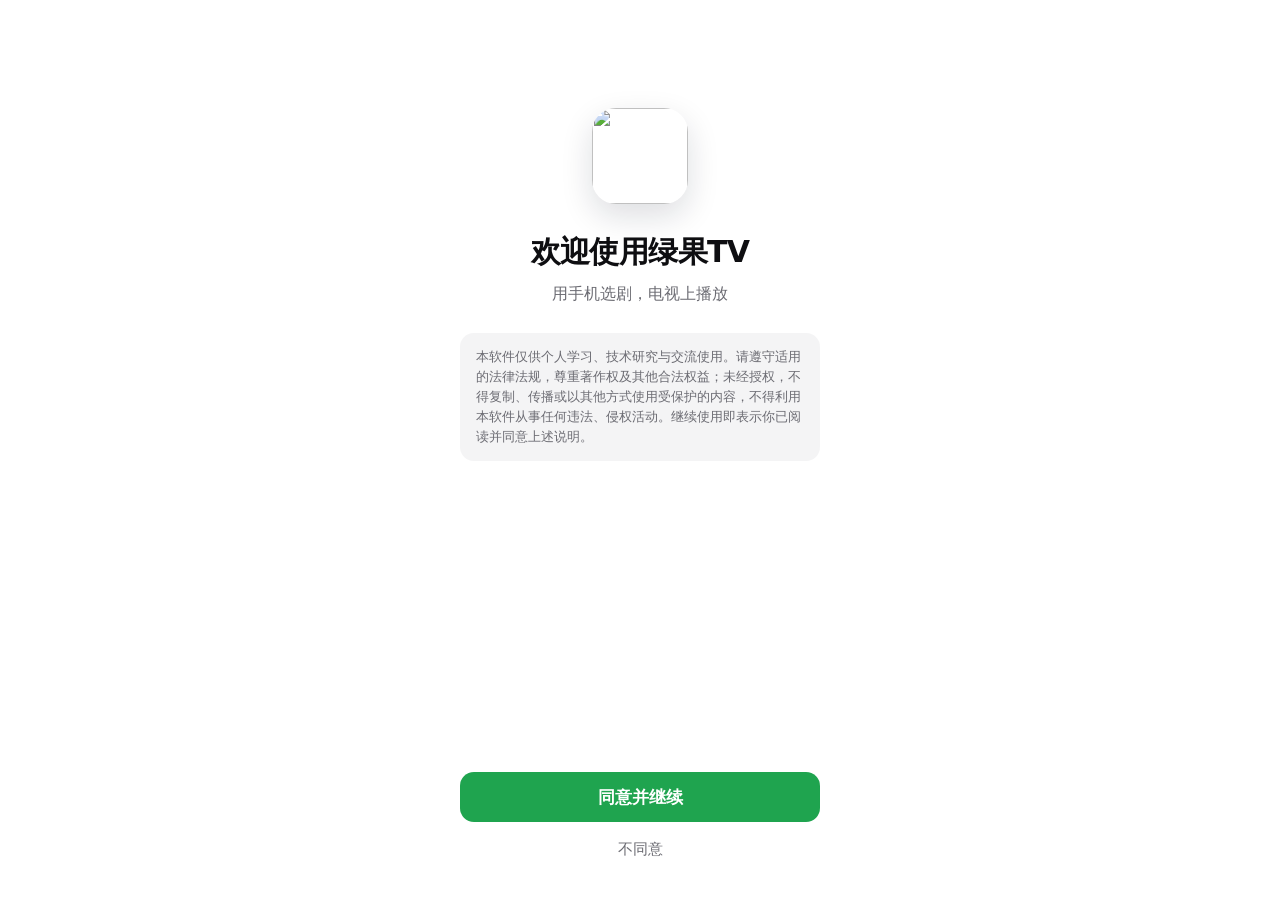
==== commit d1566d8a: "feat: initialize LvguoTV 2.0.0 release - Android TV / projector client in pure Java with Media3 play" ====
--- a/res/raw/companion.html
+++ b/res/raw/companion.html
@@ -1,538 +1,2079 @@
 <!doctype html>
-<html lang="zh-CN"><head><meta name="tv-session" content="__TV_SESSION__"><meta charset="utf-8"><meta name="viewport" content="width=device-width,initial-scale=1,viewport-fit=cover"><meta name="theme-color" content="#101313"><meta name="mobile-web-app-capable" content="yes"><meta name="apple-mobile-web-app-capable" content="yes"><meta name="apple-mobile-web-app-status-bar-style" content="black-translucent"><title>绿果TV · 手机遥控</title><link rel="icon" type="image/png" href="/app-icon-final.png"><link rel="apple-touch-icon" href="/app-icon-final.png"><style>
-:root{color-scheme:dark;--bg:#101313;--panel:#1b2020;--line:#ffffff12;--muted:#a2ada7;--accent:#c6ed92;--nav:calc(64px + env(safe-area-inset-bottom))}
-*{box-sizing:border-box;-webkit-tap-highlight-color:transparent}html{scroll-padding-top:80px}body{margin:0;background:var(--bg);color:#f3f6f0;font:15px -apple-system,BlinkMacSystemFont,"Segoe UI","Microsoft YaHei",sans-serif;padding-bottom:calc(var(--nav) + 190px);overscroll-behavior-y:contain}button,input{font:inherit}button{border:0;border-radius:8px;padding:10px 12px;background:transparent;color:inherit;font-weight:500;min-height:44px;cursor:pointer;touch-action:manipulation}button:disabled{opacity:.42;cursor:default}button:active:not(:disabled){background:#ffffff0b}button:focus-visible,input:focus-visible,summary:focus-visible{outline:2px solid var(--accent);outline-offset:3px}button.primary{background:var(--accent);color:#192315;font-weight:650}svg{width:22px;height:22px;fill:none;stroke:currentColor;stroke-width:1.7;stroke-linecap:round;stroke-linejoin:round;vertical-align:middle;flex-shrink:0}.icon-btn{width:44px;padding:10px;flex-shrink:0}.hidden,[hidden]{display:none!important}
-header{padding:16px 20px 12px;background:transparent}.brand{display:flex;align-items:center;gap:10px;height:40px}.brand h1{font-size:27px;letter-spacing:-1px;margin:0;flex:1}.connection{font-size:11px;color:var(--muted);white-space:nowrap;display:flex;gap:6px;align-items:center}.connection:before{content:'';width:5px;height:5px;border-radius:50%;background:currentColor}.connection.online{color:var(--accent)}#back{margin-left:-12px}form{display:flex;align-items:center;gap:4px;margin-top:16px;border-radius:28px;background:#ffffff0c;padding:2px 5px 2px 16px}input[type=search]{min-width:0;width:0;flex:1;padding:10px 0;background:none;border:0;border-radius:0;color:inherit;font-size:15px;outline:none}#search .primary{background:transparent;color:var(--accent)}@media(max-width:699px){header{position:relative}.brand{padding-right:54px}#search{position:absolute;right:14px;top:12px;width:44px;height:44px;margin:0;padding:0;background:transparent;border-radius:0}#search input{display:none}#search .primary{width:44px;height:44px;min-height:44px;padding:10px}body.search-page .brand{padding-right:0}body.search-page #search{position:relative;inset:auto;width:auto;height:48px;margin-top:12px;padding:2px 5px 2px 16px;border-radius:28px;background:#ffffff0c}body.search-page #search input{display:block}body.search-page #search .primary{width:44px;height:44px}}.nav{position:fixed;bottom:0;left:0;right:0;display:flex;align-items:flex-start;justify-content:center;height:var(--nav);padding:6px 12px env(safe-area-inset-bottom);z-index:6;background:#101313a8;border-top:1px solid var(--line)}.nav button{flex:1;max-width:170px;min-width:0;color:var(--muted);font-size:10px;display:flex;flex-direction:column;align-items:center;gap:4px;padding:4px}.nav button svg{width:23px;height:23px}.nav button.active{color:var(--accent)}
-main{padding:18px 20px;min-height:40vh;max-width:1000px;margin:auto}h2{font-size:25px;line-height:1.3;font-weight:700;letter-spacing:-.5px;margin:0 0 22px}p{color:var(--muted);line-height:1.65;margin:0}.grid{display:grid;grid-template-columns:repeat(3,minmax(0,1fr));gap:14px 9px}.card{padding:0;background:none;min-width:0;text-align:left;font-weight:400}.poster{height:0;padding-bottom:139%;background:#232a27;border-radius:7px;overflow:hidden;position:relative}.poster img{position:absolute;inset:0;width:100%;height:100%;object-fit:cover;display:block}.count{position:absolute;bottom:8px;right:8px;font-size:10px;padding:3px 5px;border-radius:4px;background:#000a}.name{font-size:14px;line-height:20px;margin-top:9px;height:40px;display:-webkit-box;-webkit-box-orient:vertical;-webkit-line-clamp:2;overflow:hidden}.card-progress{display:block;height:18px;margin-top:3px;font-size:11px;color:var(--accent);white-space:nowrap;overflow:hidden;text-overflow:ellipsis}.message{font-size:12px;color:var(--muted);padding:22px 0 6px;line-height:1.7;white-space:pre-line}.more{width:100%;margin-top:18px;color:var(--muted)}
-.chips{display:flex;gap:18px;overflow-x:auto;overscroll-behavior-x:contain;padding:0 1px 8px;scrollbar-width:none}.chips::-webkit-scrollbar{display:none}.chips button{flex-shrink:0;font-size:14px;font-weight:500;border-radius:0;min-height:44px;padding:10px 0;color:var(--muted);border-bottom:2px solid transparent}.chips button.active{color:var(--accent);border-color:var(--accent)}#boards,#libraryTabs{margin-bottom:16px}#filterPanel{margin-bottom:20px;border-bottom:1px solid var(--line)}#filterPanel summary{cursor:pointer;min-height:48px;padding:12px 0;font-size:13px;list-style:none}#filterPanel summary:before{content:'+';margin-right:10px;color:var(--accent);font-size:18px}#filterPanel[open] summary:before{content:'−'}#filterSummary{float:right;color:var(--accent);font-size:12px;max-width:65%;overflow:hidden;text-overflow:ellipsis;white-space:nowrap}#filters{padding:8px 0 16px}.filter-row{display:grid;grid-template-columns:64px minmax(0,1fr);gap:8px;margin:2px 0}.filter-row>span{font-size:11px;color:var(--muted);padding-top:14px;white-space:nowrap}.filter-row .chips{gap:18px;padding-bottom:0}.filter-row .chips button{font-size:13px}
-.dock{position:fixed;bottom:var(--nav);left:0;right:0;z-index:5;background:#101313a8;border-top:1px solid #ffffff10;padding:10px 20px 12px}.dock-head{display:flex;align-items:center;gap:10px}.dock-title{padding:2px 0;min-width:0;text-align:left;flex:1}.dock-title strong{font-size:13px;font-weight:600;display:block;white-space:nowrap;text-overflow:ellipsis;overflow:hidden}.dock-title small{font-size:10px;color:var(--muted);font-weight:400;display:block;margin-top:4px}.time{display:flex;justify-content:space-between;color:var(--muted);font-size:10px;font-variant-numeric:tabular-nums}.progress{width:100%;height:20px;display:block;margin:3px 0 0;accent-color:var(--accent);touch-action:pan-x}.remote{display:flex;align-items:center;gap:12px;margin-top:6px;justify-content:center}.remote button{flex:1;max-width:64px;padding:8px 4px;font-size:11px;min-height:44px}.remote button svg{width:21px;height:21px}.remote button.primary{background:var(--accent);border-radius:50%;flex:0 0 46px;height:46px;padding:10px}.remote #toggleLabel{display:none}.remote #toggle svg{width:25px;height:25px}body.compact-dock{padding-bottom:calc(var(--nav) + 90px)}.dock.compact .progress,.dock.compact .time,.dock.compact .remote{display:none}.dock.compact{padding-top:8px;padding-bottom:8px}#miniToggle{background:transparent;color:var(--accent)}.dock:not(.compact) #miniToggle{display:none}
-.now-card{display:flex;gap:16px;align-items:center;margin:0 0 18px}.now-card img{width:72px;height:100px;object-fit:cover;border-radius:6px;background:var(--panel)}.now-card h3{font-size:21px;line-height:1.4;margin:0 0 8px}.now-card p{font-size:12px;white-space:pre-line}.actions{display:flex;justify-content:flex-end;gap:10px;border-bottom:1px solid var(--line);padding-bottom:12px;margin:0 0 10px}.actions button{color:var(--muted);font-size:12px;padding:8px 0}.actions svg{width:17px;height:17px;margin-right:6px}.hint{display:none}#contextTabs{display:flex;gap:28px;margin:0 0 20px;border-bottom:1px solid var(--line);position:relative;background:transparent;z-index:2}#contextTabs button{padding:14px 0;border-radius:0;border-bottom:2px solid transparent;font-size:17px;color:var(--muted)}#contextTabs button.active{color:var(--accent);border-bottom-color:var(--accent)}body.context-page header{padding-bottom:0}body.context-page main{padding-top:14px}body.context-page #heading{font-size:20px;margin-bottom:16px}body.context-now #heading{display:none}
-#detail{position:static;display:block;border:0;background:none;padding:0;width:auto;max-width:none;max-height:none;overflow:visible;margin:0}#detail[hidden]{display:none}#close{display:none}.detail-cover{width:90px;height:126px;object-fit:cover;border-radius:6px;float:left;margin:0 18px 14px 0;background:var(--panel)}#detailTitle{font-size:23px;line-height:1.45;margin-bottom:12px}.intro{font-size:13px;line-height:1.8;display:-webkit-box;-webkit-line-clamp:3;-webkit-box-orient:vertical;overflow:hidden;min-height:40px}#resume{display:block;width:auto;margin:22px 0 10px;font-size:14px}#detailActions{display:flex;gap:20px;clear:both;margin:12px 0}#detailActions button{padding:10px 0;color:var(--accent);background:none;font-size:13px}#favorite{color:var(--accent);padding:8px 0;margin-bottom:16px;font-size:13px}.season-note{font-size:12px;margin:14px 0 6px;clear:both}#ranges{gap:20px;margin:8px 0 12px}#ranges button{font-size:12px}.episode-grid{display:grid;grid-template-columns:repeat(5,minmax(0,1fr));gap:8px;overflow:visible;padding:0}.episode-grid button{padding:10px 0;background:#ffffff04;border:1px solid #ffffff08;border-radius:5px;color:#d6ded6;font-variant-numeric:tabular-nums;min-height:46px}.episode-grid button.active{background:#c6ed9215;color:var(--accent);border-color:var(--accent);font-weight:700}body.context-now #detailTitle,body.context-now .detail-cover,body.context-now #intro,body.context-now #detailActions,body.context-now #resume{display:none}body.context-now #favorite{margin-top:0}
-#commentSubject{font-size:12px;margin-bottom:16px}#commentPicker{display:flex;align-items:center;gap:8px;color:var(--muted);font-size:12px;margin:4px 0 8px}#commentEpisode{width:60px;padding:10px;background:none;color:#f3f6f0;border:0;border-bottom:1px solid #ffffff30;border-radius:0}#commentJump{color:var(--accent);font-size:12px}.comment-card{padding:22px 0;border-bottom:1px solid var(--line)}.comment-author{display:flex;align-items:center;gap:10px;font-size:12px;font-weight:600}.comment-avatar{display:grid;place-items:center;width:30px;height:30px;border-radius:50%;background:#29372d;color:var(--accent);font-size:11px}.comment-likes{margin-left:auto;color:var(--muted);font-size:11px;font-weight:400}.comment-card p{color:#dbe2da;font-size:14px;line-height:1.9;margin:12px 0 0 40px;white-space:pre-wrap;overflow-wrap:anywhere}.skeleton{pointer-events:none}.skeleton .name{height:40px;background:linear-gradient(#29332e,#29332e) left 6px/84% 10px no-repeat,linear-gradient(#222b26,#222b26) left 27px/56% 8px no-repeat}.skeleton:after{content:'';display:block;height:21px}.placeholder{display:block;height:10px;background:#28322c;border-radius:3px;width:85%;margin:12px 0}
-dialog{background:var(--panel);color:inherit;border:1px solid var(--line);border-radius:20px;width:calc(100% - 32px);max-width:440px;padding:24px}dialog::backdrop{background:#0009}dialog h2{font-size:21px}.exit-actions{display:flex;justify-content:flex-end;gap:12px;margin-top:20px}.toast{position:fixed;bottom:calc(var(--nav) + 100px);left:24px;right:24px;z-index:10;background:#e0eed5;color:#1b2816;padding:13px 16px;border-radius:10px;font-size:13px;pointer-events:none}.sheet{position:fixed;inset:auto 0 0;margin:0;width:100%;max-width:none;border-radius:22px 22px 0 0;padding:10px 24px max(24px,env(safe-area-inset-bottom));max-height:80dvh;overflow:auto}.sheet:before{content:'';display:block;width:36px;height:4px;border-radius:4px;background:#ffffff30;margin:0 auto 20px}.sheet header{padding:0 0 16px;display:flex;align-items:center;justify-content:space-between;background:none}.sheet h2{margin:0;font-size:20px}.sheet-row{display:flex;justify-content:space-between;align-items:center;border-top:1px solid var(--line);min-height:64px}.sheet-row .chips{margin:0;padding:0;gap:16px}.sheet-row>span{font-size:13px;color:var(--muted)}
-@media(min-width:700px){header{max-width:1000px;margin:auto}.grid{grid-template-columns:repeat(4,minmax(0,1fr));gap:26px 20px}.dock>*{max-width:960px;margin-left:auto;margin-right:auto}.dock{padding-left:24px;padding-right:24px}.episode-grid{grid-template-columns:repeat(10,minmax(0,1fr))}.sheet{width:480px;left:auto;max-height:100dvh;height:100dvh;border-radius:20px 0 0 20px}.toast{left:calc(50% - 220px);right:auto;width:440px}}@media(prefers-reduced-motion:reduce){*{scroll-behavior:auto!important;transition:none!important;animation:none!important}}
-body.context-detail #heading,#detailComments{display:none}#filterPanel summary:before{content:'≡';font-size:19px}#favorite{font-size:14px}body:not(.context-page) .dock-title small{font-size:10px}body.context-now .dock-head{display:none}body.context-now{padding-bottom:calc(var(--nav) + 126px)}body.context-now .dock{padding-top:6px;padding-bottom:8px}body.context-now .now-card{margin-bottom:6px}body.context-now .now-card img{width:60px;height:84px}body.context-now .actions{padding-bottom:8px;margin-bottom:0}body.context-now #favorite{margin-bottom:0;padding:4px 0;min-height:40px}body.context-now #contextTabs{margin-bottom:8px}body.context-now .season-note{margin-top:6px}body.context-now #ranges{margin:2px 0 10px}#season:empty,#intro:empty{display:none}body:has(dialog[open]){overflow:hidden}#filterPanel{border:0;margin-bottom:12px}#filters{padding:0;margin:0}.filter-row{margin:0;grid-template-columns:64px minmax(0,1fr);gap:4px}.filter-row>span{padding-top:6px;font-size:11px;line-height:18px}.filter-row .chips{padding:0;gap:16px}.filter-row .chips button{padding:6px 0;min-height:30px;line-height:18px;font-size:13px;border:0}#boards{margin-bottom:0;padding:0;gap:4px}#boards button{border:0;padding:6px 0;min-height:30px;line-height:18px;font-size:13px}#boards button.active,.filter-row .chips button.active{font-weight:650;border:0;box-shadow:none;background:none}#filterPanel[hidden]{display:none!important}.filter-placeholder{display:flex;align-items:center;gap:16px;height:30px}.filter-placeholder span{height:9px;border-radius:3px;background:#28322c;flex:1}.filter-placeholder span:first-child{flex:0 0 54px;background:#222b26}.episode-placeholder{min-height:46px;background:#202824;border-radius:5px}.sheet-row .chips{flex-wrap:wrap;justify-content:flex-end;max-width:75%;gap:0 14px}.sheet-row{gap:14px;padding:10px 0}.sheet-row>span{flex-shrink:0}body.no-playback,body.no-playback.compact-dock{padding-bottom:calc(var(--nav) + 24px)}[role=switch]{color:var(--accent);padding-right:0;font-size:13px}[role=switch]:after{content:"";display:inline-block;width:24px;height:12px;border-radius:8px;background:#ffffff20;margin-left:10px;vertical-align:middle;box-shadow:inset 12px 0 #8b9690}[role=switch][aria-checked=true]:after{background:#c6ed9230;box-shadow:inset -12px 0 var(--accent)}.grid{align-items:start;row-gap:16px}.card{align-self:start}.name{height:auto;min-height:20px;max-height:40px;margin-top:7px}.card-progress{height:16px;margin-top:2px}.card-progress:empty{display:none}.skeleton .name{height:14px;min-height:14px;margin:10px 20% 6px 0;border-radius:3px;background:#27312c}.skeleton{pointer-events:none}.message{padding:12px 0 0;text-align:center}.message:empty{display:none}.more{display:block;min-height:32px;margin:8px 0 0;padding:6px 0;font-size:12px;font-weight:400;line-height:20px;text-align:center}.more:disabled{opacity:1}.more.loading{font-size:0}.more.loading:after{content:'•••';font-size:15px;letter-spacing:5px;color:var(--muted)}.more:disabled:not(.loading){color:#727e77}.comment-tail{padding:16px 0;border-bottom:1px solid var(--line)}.comment-tail .placeholder{margin:8px 0;height:12px}.poster img{color:transparent}.poster img{opacity:0}.poster img.image-ready{opacity:1}.poster img.preview{filter:none;transform:scale(1.04)}.poster .card-progress{position:absolute;left:8px;top:8px;right:auto;bottom:auto;margin:0;padding:3px 5px;height:auto;max-width:calc(100% - 16px);border-radius:4px;background:#000a;color:var(--accent);font-size:10px}.grid{row-gap:16px}@media(min-width:700px){.grid{row-gap:18px}}.comment-emoji{display:inline-block;width:1.05em;height:1.05em;object-fit:contain;vertical-align:-.12em;margin:0 1px}#seasonPicker{clear:both;min-width:0;max-width:100%;margin:8px 0 12px}.season-label{display:block;margin:0 0 8px;font-size:12px;color:var(--muted)}#seasonTabs{display:flex;min-width:0;width:100%;max-width:100%;overflow-x:auto;overscroll-behavior-x:contain;white-space:nowrap;gap:8px;padding:2px 1px 4px;margin:0}#seasonTabs button{flex:0 0 auto;border:1px solid transparent;min-width:68px;min-height:34px;padding:6px 12px;line-height:20px;font-size:13px;border-radius:6px;color:var(--muted)}#seasonTabs button.active{color:var(--accent);background:#c6ed9212;border-color:#c6ed9260;font-weight:700}#seasonTabs button:disabled{opacity:.5}#seasonTabs button.active:disabled{opacity:1}.season-skeleton{display:block;flex:0 0 68px;height:34px;border-radius:6px;background:linear-gradient(110deg,#1c2520,#27332b);border:1px solid #ffffff07}#libraryTabs .clear-history{margin-left:auto;font-size:12px;color:var(--muted)}#clearHistoryPrompt{width:calc(100% - 48px);max-width:360px;background:var(--panel);color:inherit;border:1px solid var(--line);border-radius:16px;padding:24px}#clearHistoryPrompt h2{font-size:20px}#clearHistoryPrompt::backdrop{background:#0008}#seasonTabs{flex-wrap:nowrap;height:42px;box-sizing:border-box}.season-skeleton{background:#252929;border-color:#252929;min-width:68px}.episode-placeholder{background:#252929}#intro .placeholder{background:#252929}.range-skeleton{display:block;flex:0 0 64px;height:18px;margin:12px 0;background:#252929;border-radius:3px}.detail-hero{display:flex;align-items:flex-start;gap:16px;min-width:0;margin:0 0 14px}.detail-meta{min-width:0;flex:1}.detail-hero .detail-cover{float:none;flex:0 0 86px;width:86px;height:120px;margin:0;border-radius:7px}.detail-meta #detailTitle{font-size:20px;line-height:1.4;margin:1px 0 9px;overflow-wrap:anywhere}.detail-meta .intro{margin:0;min-height:0;font-size:12px;line-height:1.75;color:var(--muted);-webkit-line-clamp:3}.detail-toolbar{display:flex;align-items:center;gap:16px;min-width:0;margin:0 0 18px}.detail-toolbar #detailActions{display:contents}.detail-toolbar #resume,.detail-toolbar #playFirst,.detail-toolbar #favorite{margin:0;min-height:38px;white-space:nowrap;font-size:12px;line-height:20px;padding:8px 0;flex:0 0 auto}.detail-toolbar #resume{padding:8px 14px;border-radius:20px;font-weight:650;font-size:13px;max-width:52%;overflow:hidden;text-overflow:ellipsis}.detail-toolbar #favorite{margin-left:auto;color:var(--muted)}.detail-toolbar #favorite[aria-pressed=true]{color:var(--accent)}.detail-toolbar:not(:has(#resume:not([hidden]))) #playFirst{padding:8px 16px;border-radius:20px;background:var(--accent);color:#14200b;font-size:13px;font-weight:650}.detail-toolbar #detailComments{display:none}#seasonPicker{display:flex;align-items:center;gap:12px;margin:4px 0 8px;clear:none}#seasonPicker .season-label{flex:0 0 auto;font-size:11px;margin:0}#seasonTabs{flex:1;width:0;min-width:0}#ranges{margin:0 0 12px;padding:0;gap:20px}#ranges button{min-height:36px;padding:6px 0;font-size:12px}.episode-grid{gap:8px}.episode-grid button{min-height:44px;padding:8px 0;font-size:14px}body.context-detail #contextTabs{margin-bottom:18px;padding-bottom:0}body.context-now .detail-hero{display:none}body.context-now .detail-toolbar{margin-bottom:8px}body.context-now .detail-toolbar #favorite{margin-left:0}@media(min-width:700px){.detail-hero .detail-cover{flex-basis:100px;width:100px;height:140px}.detail-meta #detailTitle{font-size:24px}.detail-meta .intro{font-size:13px;max-width:820px}.detail-toolbar{justify-content:flex-start;gap:24px}.detail-toolbar #favorite{margin-left:0}}.detail-meta .detail-toolbar{justify-content:flex-start;gap:10px;margin:12px 0 0;flex-wrap:wrap}.detail-meta .detail-toolbar #resume,.detail-meta .detail-toolbar #favorite{display:inline-flex;align-items:center;justify-content:center;min-height:38px;border-radius:20px;padding:8px 15px;font-size:13px;font-weight:600;max-width:none;margin:0}.detail-meta .detail-toolbar #favorite{border:1px solid #ffffff20;background:#ffffff07;color:var(--text)}.detail-meta .detail-toolbar #favorite[aria-pressed=true]{color:var(--accent);border-color:#c6ed9250;background:#c6ed920d}#ranges:has(.range-skeleton){gap:12px;overflow:hidden}.range-skeleton{flex:1 0 64px;margin:8px 0;height:18px}body.context-now .detail-hero{display:block;margin:0 0 8px}body.context-now .detail-meta{display:contents}body.context-now .detail-meta .detail-toolbar{margin:0 0 8px}body.context-now .detail-toolbar #resume{display:none}body{isolation:isolate}#coverBackdrop{position:fixed;inset:0 0 auto;height:min(85vh,760px);overflow:hidden;pointer-events:none;z-index:-1;background:radial-gradient(ellipse at 70% 0,#263c342b,transparent 75%)}#coverBackdrop img{position:absolute;width:100%;height:100%;object-fit:cover;object-position:center 30%;opacity:0;transition:opacity .42s ease}#coverBackdrop img.visible{opacity:.23}#coverBackdrop:after{content:'';position:absolute;inset:0;background:linear-gradient(180deg,#10131366 0%,#101313b0 65%,var(--bg) 100%)}#libraryTabs{align-items:center}#libraryTabs .clear-history{display:inline-flex;align-items:center;justify-content:center;gap:6px;min-height:34px;padding:5px 11px;border:1px solid #ffffff20;border-radius:18px;background:#ffffff09;color:#d9e1dc;font-size:12px;line-height:22px}#libraryTabs .clear-history svg{width:16px;height:16px}dialog::backdrop{background:#05090966;-webkit-backdrop-filter:none;backdrop-filter:none}#clearHistoryPrompt{width:calc(100% - 48px);max-width:340px;padding:26px 22px 20px;border:1px solid #ffffff1a;border-radius:24px;background:linear-gradient(145deg,#28332ff5,#19211ff7);box-shadow:0 24px 80px #0007;text-align:center}#clearHistoryPrompt::backdrop{background:#05090966;-webkit-backdrop-filter:none;backdrop-filter:none}.confirm-mark{display:grid;place-items:center;width:52px;height:52px;margin:0 auto 17px;background:#c6ed9212;color:var(--accent);border-radius:17px}.confirm-mark svg{width:25px;height:25px}#clearHistoryPrompt h2{font-size:20px;line-height:1.4;margin:0;font-weight:650}#clearHistoryPrompt .exit-actions{display:grid;grid-template-columns:1fr 1fr;gap:10px;margin-top:26px}#clearHistoryPrompt .exit-actions button{border-radius:14px;min-height:44px;font-size:14px}#cancelClearHistory{background:#ffffff09;border:1px solid #ffffff12} @media(prefers-reduced-motion:reduce){#coverBackdrop img{transition:none}}
-.now-card>div{flex:1;min-width:0}body.context-now .now-card #favorite{align-self:flex-start;flex:0 0 auto;display:inline-flex;align-items:center;justify-content:center;margin:4px 0 0 6px;padding:7px 12px;min-height:36px;border-radius:19px;border:1px solid #ffffff24;background:#ffffff08;color:#e2e9e4;font-size:12px;white-space:nowrap}.now-card #favorite[aria-pressed=true]{color:var(--accent);border-color:#c6ed9250;background:#c6ed9212}body.context-now .detail-toolbar:empty,body.context-now .detail-hero{display:none}#contextTabs{background:transparent;backdrop-filter:none}#boards button,.filter-row .chips button{font-size:15px;line-height:20px;min-height:34px;padding:7px 0}.filter-row>span{font-size:13px;line-height:20px;padding-top:7px}.filter-placeholder{height:34px}.nav{background:linear-gradient(180deg,#27332ef0,#14201bf5);border-top:1px solid #ffffff22;box-shadow:0 -12px 32px #00000055,0 -2px 9px #00000020,inset 0 1px 0 #ffffff08}@supports ((backdrop-filter:none) or (-webkit-backdrop-filter:none)){.nav{background:linear-gradient(180deg,#30403966,#14231b8c);-webkit-backdrop-filter:none;backdrop-filter:none}}
-/* The visible playback bar owns the outer edge of the bottom chrome. */
-.dock{background:linear-gradient(180deg,#27332ef0,#14201bf5);border-top:1px solid #ffffff16;box-shadow:0 -12px 32px #00000055,0 -2px 9px #00000020}
-body:not(.no-playback) .nav{border-top-color:transparent;box-shadow:none;background:#14201bf5}
-@supports ((backdrop-filter:none) or (-webkit-backdrop-filter:none)){
- .dock{background:linear-gradient(180deg,#30403966,#14231b8c);-webkit-backdrop-filter:none;backdrop-filter:none}
- body:not(.no-playback) .dock,body:not(.no-playback) .nav{background:#1d302580}
-}
-
-/* Mobile chrome and independent episode scrolling. */
-@media(max-width:699px){
- body>header{position:sticky;top:0;z-index:7;padding-top:calc(10px + env(safe-area-inset-top));padding-bottom:10px;background:rgba(16,19,19,.78);-webkit-backdrop-filter:none;backdrop-filter:none}
- #heading,body.context-page #heading{display:none}
- body.context-page main{padding-top:10px}
- body>header #search{top:calc(8px + env(safe-area-inset-top))}
- body.search-page>header #search{top:auto}
- #contextTabs{position:sticky;top:calc(64px + env(safe-area-inset-top));background:rgba(16,19,19,.75);-webkit-backdrop-filter:none;backdrop-filter:none;z-index:4}
- #episodes{height:auto;max-height:none;overflow:visible;overscroll-behavior-y:auto;align-content:start;scrollbar-width:none;padding:2px 2px 8px;scroll-padding-block:0;touch-action:auto}
- #commentSubject{font-size:14px;line-height:1.7}
- #commentCurrent{color:var(--accent);border:1px solid #c6ed9240;border-radius:9px;margin:0 0 8px;min-height:38px;padding:6px 12px;font-size:13px}
-}
-#coverBackdrop img{filter:none;transform:scale(1.02);opacity:0}
-#coverBackdrop img.visible{opacity:.22}
-
-
-@media(max-width:699px){
- body>header{background:rgba(13,18,17,.82);-webkit-backdrop-filter:blur(20px) saturate(135%);backdrop-filter:blur(20px) saturate(135%);box-shadow:0 8px 24px #0007,inset 0 -1px #ffffff0c}
- #contextTabs{background:rgba(13,18,17,.78);-webkit-backdrop-filter:blur(16px) saturate(130%);backdrop-filter:blur(16px) saturate(130%);box-shadow:0 8px 20px #0005}
- body.context-now .dock.compact .dock-head{display:flex}
- body.context-now.compact-dock{padding-bottom:calc(var(--nav) + 90px)}
-}
-#dockCollapse{position:absolute;right:8px;top:0;width:36px;height:32px;min-height:32px;padding:5px;color:var(--muted)}
-#dockCollapse svg{width:20px;height:20px;transition:transform .2s}
-.dock.compact #dockCollapse svg{transform:rotate(180deg)}
-body.context-now .dock.compact{padding-right:46px}
-body.context-now .dock:not(.compact) .progress,body.context-now .dock:not(.compact) .time{width:calc(100% - 32px)}
-#seasonTabs button.active{border:1px solid #c6ed9280;background:#c6ed9212;color:var(--accent)}
-
-body>header{position:sticky;top:0;z-index:7;max-width:none;margin:0;padding:calc(10px + env(safe-area-inset-top)) 20px 10px;background:rgba(13,18,17,.82);-webkit-backdrop-filter:blur(20px) saturate(135%);backdrop-filter:blur(20px) saturate(135%);box-shadow:0 8px 24px #0007,inset 0 -1px #ffffff0c}
-body>header{display:flex;align-items:center;gap:14px;padding-left:16px;padding-right:16px}
-body>header .brand,body.search-page>header .brand{padding-right:0;gap:8px;flex:0 0 auto;height:44px}
-body>header .brand h1{flex:none;font-size:24px;letter-spacing:-.5px;white-space:nowrap}
-body>header .connection{width:8px;height:8px;flex:none;font-size:0;gap:0;color:#e8ba65}
-body>header .connection:before{width:8px;height:8px}
-body>header .connection.online{color:#bde98b}
-body>header .connection.offline{color:#e88378}
-body>header #search,body.search-page>header #search{display:flex;position:relative;inset:auto;flex:1;min-width:0;width:auto;height:44px;margin:0;padding:0 2px 0 14px;background:#ffffff0c;border:1px solid #ffffff0a;border-radius:24px}
-body>header #search:focus-within{background:#ffffff14;border-color:#c6ed9255}
-body>header #search input,body.search-page>header #search input{display:block;font-size:14px;min-width:0}
-body>header #search .primary{width:44px;height:44px;min-height:44px;padding:10px}
-@media(max-width:350px){body>header{gap:10px;padding-left:12px;padding-right:12px}body>header .brand h1{font-size:22px}body>header #search{padding-left:10px}}
-body.context-page>header{padding-bottom:10px}
-#contextTabs{position:sticky;top:calc(64px + env(safe-area-inset-top));z-index:4;background:rgba(13,18,17,.78);-webkit-backdrop-filter:blur(16px) saturate(130%);backdrop-filter:blur(16px) saturate(130%);box-shadow:0 8px 20px #0005}
-#episodes{height:auto;max-height:none;overflow:visible;overscroll-behavior-y:auto;align-content:start;scrollbar-width:none;padding:2px 2px 8px;scroll-padding-block:0;touch-action:auto}
-.remote button.primary{border-radius:12px}
-.nav{background:#15201cbb;box-shadow:0 -10px 30px #0008,inset 0 1px #ffffff14;border-top:1px solid #ffffff18}
-.dock{background:#17211edb;box-shadow:0 -14px 30px #0009;border-top:1px solid #ffffff12}
-@supports ((backdrop-filter:blur(1px)) or (-webkit-backdrop-filter:blur(1px))){.nav,.dock{backdrop-filter:blur(20px) saturate(135%);-webkit-backdrop-filter:blur(20px) saturate(135%)}}
-body:not(.no-playback) .nav{box-shadow:none;border-top-color:transparent}
-@media(max-width:699px){#coverBackdrop img{filter:blur(16px);transform:scale(1.08)}#coverBackdrop img.visible{opacity:.14}}
-@media(min-width:700px){main{max-width:none}.grid{grid-template-columns:repeat(auto-fill,minmax(150px,1fr));gap:18px 16px}}
-#coverBackdrop img.visible{opacity:.23}#ranges:empty{display:none}#ranges:not(:empty){margin-top:14px;margin-bottom:14px}body.context-detail #detail{padding-top:16px}#seasonTabs button,#seasonTabs button.active{border:0;border-radius:0;background:transparent;box-shadow:none;padding:8px 10px;border-bottom:2px solid transparent}#seasonTabs button.active{border-bottom-color:var(--accent)}dialog::backdrop,#clearHistoryPrompt::backdrop{background:#05090980;-webkit-backdrop-filter:blur(6px);backdrop-filter:blur(6px)}
-@media(max-width:699px){#contextTabs{margin-left:-20px;margin-right:-20px;padding-left:20px;padding-right:20px;background:rgba(13,18,17,.38);box-shadow:0 5px 16px #0003}}
-
-/* Compact phone header and uninterrupted playback controls. */
-body>header{gap:12px;padding-top:calc(8px + env(safe-area-inset-top));padding-bottom:8px}
-body>header .brand,body.search-page>header .brand{height:40px}
-body>header #search,body.search-page>header #search{flex:0 1 228px;max-width:228px;height:36px;margin-left:auto;padding-left:12px}
-body>header #search .primary{width:36px;height:36px;min-height:36px;padding:8px}
-#contextTabs{top:calc(56px + env(safe-area-inset-top))}
-body.context-now .now-card{padding:2px 0 18px;gap:12px;align-items:flex-start}
-body.context-now .now-card #nowCover{flex:0 0 66px;width:66px;height:92px;display:block;object-fit:cover}
-body.context-now .now-card #nowCover[hidden]{display:none}
-.now-card h3{font-size:20px;margin:2px 0 7px}.now-card p{line-height:1.65;margin:0}
-body.context-now .dock.compact{padding-right:20px}
-body.context-now .dock:not(.compact) .progress,body.context-now .dock:not(.compact) .time{width:100%}
-.remote{justify-content:space-between;gap:8px}.remote button{flex:0 1 52px;max-width:60px}
-#commentSubject{font-size:13px;margin:6px 0 16px;color:var(--muted)}
-#commentTabs{margin-bottom:6px}.comment-card{padding:19px 0 20px;border-bottom:1px solid #ffffff12}
-.comment-author{font-size:13px;font-weight:600;color:#c6d2c9;gap:12px}.comment-likes{font-size:12px;color:#8c9b91;white-space:nowrap}
-.comment-card p{font-size:15px;line-height:1.85;color:#e4eae5;margin:10px 0 0;min-height:0}
-.comment-images{display:flex;flex-wrap:wrap;gap:8px;margin-top:10px}.comment-images img{max-width:160px;max-height:200px;object-fit:contain;border-radius:8px;background:#ffffff08}
-#filters .filter-groups{display:flex;gap:6px;flex-wrap:nowrap;margin:8px 0 14px}#filters .filter-groups button{flex:1;min-width:0;margin:0;padding:7px 6px;font-size:13px;white-space:nowrap;border-radius:8px;color:var(--muted);border:1px solid transparent}
-#filters .filter-groups button.active{border-color:#c6ed9260;color:var(--accent);background:#c6ed9210}
-#filters .filter-options{display:flex;flex-wrap:wrap;gap:9px 8px;padding:0 0 18px}#filters .filter-options button{padding:7px 12px;min-height:34px;border:1px solid #ffffff16;border-radius:7px;font-size:14px;color:#c7d1ca}
-#filters .filter-options button.active{color:var(--accent);border-color:#c6ed9270;background:#c6ed9214}
-#filterSummary{display:block;float:none;max-width:100%;font-size:12px;color:var(--muted);margin:8px 0 10px}#filterSummary[hidden]{display:none}
-.library-options{display:flex;align-items:center;justify-content:space-between;gap:12px;padding:12px 0 18px;margin:0 0 14px;border-bottom:1px solid #ffffff12;color:var(--muted);font-size:13px}.library-options[hidden]{display:none}.library-options button{flex:none;min-height:36px;font-size:13px}
-
-/* Mobile player: one hierarchy for episodes, with comments in a sliding sheet. */
-#contextTabs{position:static;display:flex;gap:4px;width:max-content;padding:4px;margin:18px 0;background:#ffffff0a;border:1px solid #ffffff12;border-radius:12px;box-shadow:none;backdrop-filter:none;-webkit-backdrop-filter:none}
-#contextTabs button,#contextTabs button.active{margin:0;min-height:38px;padding:7px 22px;border:0;border-radius:8px;background:none;color:var(--muted)}
-#contextTabs button.active{background:#c6ed921b;color:var(--accent)}
-#seasonTabs{gap:8px}#seasonTabs button,#seasonTabs button.active{border:1px solid transparent;border-radius:8px;background:none;padding:7px 14px;min-height:36px;border-bottom:1px solid transparent}
-#seasonTabs button.active{background:#c6ed9214;border-color:#c6ed9250;color:var(--accent)}
-#ranges:not(:empty){display:flex;align-items:center;justify-content:space-between;gap:12px;margin:18px 0 12px;overflow:visible}
-#ranges label{font-size:13px;color:var(--muted)}#ranges select{font:inherit;font-size:13px;color:var(--accent);background:#1d2923;border:1px solid #ffffff20;border-radius:8px;padding:8px 30px 8px 12px;min-height:36px}
-.remote{display:grid;grid-template-columns:repeat(5,minmax(0,1fr));align-items:center;gap:8px}.remote button{width:100%;min-width:0;justify-self:center}.remote #toggle{grid-column:3;grid-row:1;width:56px;height:50px;min-height:50px;border-radius:14px}.remote [data-command=rewind]{grid-column:1;grid-row:1}.remote [data-command=previous]{grid-column:2;grid-row:1}.remote [data-command=next]{grid-column:4;grid-row:1}.remote [data-command=forward]{grid-column:5;grid-row:1}
-body.comments-open{overflow:hidden}body.comments-open #contextTabs,body.comments-open .dock{display:none!important}
-#commentsView{position:fixed;z-index:20;right:0;top:0;bottom:0;width:min(100%,480px);overflow-y:auto;overscroll-behavior:contain;background:rgba(16,23,20,.97);padding:0 22px calc(24px + env(safe-area-inset-bottom));box-shadow:-20px 0 60px #0006;animation:commentSlide .22s ease-out}
-.comment-sheet-heading{position:sticky;top:0;z-index:1;display:flex;align-items:center;justify-content:space-between;padding:16px 0 10px;background:#101714}.comment-sheet-heading strong{font-size:20px}.comment-sheet-heading button{color:var(--muted)}
-#commentTabs{display:flex;gap:6px;background:#ffffff08;border-radius:10px;padding:4px;margin:18px 0 8px}#commentTabs button,#commentTabs button.active{flex:1;border:0;border-radius:7px;margin:0;padding:8px 12px;background:none}#commentTabs button.active{color:var(--accent);background:#c6ed9218}
-@keyframes commentSlide{from{transform:translateX(100%)}to{transform:translateX(0)}}@media(prefers-reduced-motion:reduce){#commentsView{animation:none}}
-
-.category-row{display:flex;gap:8px;align-items:flex-start;margin:0 0 12px}.category-row>span{flex:0 0 56px;font-size:12px;line-height:36px;color:var(--muted)}.category-choices{display:flex;gap:8px;overflow-x:auto;flex:1;min-width:0;scrollbar-width:none;padding:2px 0 5px}.category-choices.expanded{flex-wrap:wrap}.category-choices button{flex:none;min-height:32px;line-height:20px;padding:6px 12px;font-size:14px;white-space:nowrap;border:1px solid transparent;border-radius:8px;color:var(--muted)}.category-choices button.active{color:var(--accent);background:#c6ed9216;border-color:#c6ed9240}.category-expand{display:block;margin:0 auto 18px;color:var(--muted);font-size:12px;min-height:32px;padding:4px 16px}
-
-/* Clear browsing hierarchy; selected values have a quiet fill, focus remains distinct. */
-#filterPanel{padding:8px 0 18px;margin-bottom:22px;border-bottom:1px solid #ffffff0c}
-.category-row{gap:10px;margin-bottom:9px;align-items:center}.category-row>span{flex-basis:52px;line-height:40px;font-size:12px;color:#8c9b91}
-.category-choices{gap:4px;padding:3px 0;scroll-padding-inline:8px}.category-choices button{min-height:40px;padding:8px 13px;border:0;border-radius:9px;color:#c0cbc3;background:none;font-size:14px}
-.category-choices button.active{background:#c6ed921d;color:var(--accent);border:0;font-weight:650}.category-choices button:focus-visible{outline:2px solid var(--accent);outline-offset:1px}
-.category-row:first-child{margin-bottom:13px}.category-row:first-child>span{visibility:hidden}.category-row:first-child .category-choices button{font-size:16px;font-weight:650}
-.category-expand{font-size:12px;min-height:40px;margin:10px auto 0;color:#9aaa9e}.category-expand:after{content:'⌄';margin-left:7px}
-body.context-now .now-card{display:grid;grid-template-columns:80px minmax(0,1fr);gap:10px 16px;align-items:start;position:relative;margin:6px 0 22px;padding:0;background:none;border:0}
-body.context-now .now-card img{grid-column:1;grid-row:1 / span 2;width:80px;height:112px;border-radius:9px;box-shadow:0 5px 16px #0003}
-body.context-now .now-card>div{min-width:0;grid-column:2;grid-row:1}.now-card h3{font-size:19px;line-height:1.45;margin:0 0 8px;display:-webkit-box;-webkit-box-orient:vertical;-webkit-line-clamp:2;overflow:hidden}
-.now-card p{margin:0;font-size:12px;line-height:1.7;color:#97a79c;white-space:normal}
-body.context-now .now-card #favorite{grid-column:2;grid-row:2;justify-self:start;align-self:end;padding:5px 12px;min-height:32px;border:1px solid #ffffff1c;border-radius:18px;font-size:12px;color:#c4d0c7;background:#ffffff06}
-#contextTabs,body.context-now #contextTabs{display:flex;align-items:center;justify-content:space-between;width:100%;padding:0;margin:22px 0 16px;border:0;background:none;border-radius:0}
-#contextTabs #choose,#contextTabs #choose.active{font-size:19px;font-weight:650;padding:0;min-height:40px;background:none;color:#f0f5ef;border:0;cursor:default}
-#contextTabs #phoneComments{font-size:13px;padding:6px 12px;min-height:36px;border:1px solid #ffffff12;border-radius:18px;background:#ffffff07;color:#b9c8bd}
-#phoneComments:after{content:'›';font-size:20px;margin-left:8px;vertical-align:-1px}
-.episode-tools{display:flex;align-items:center;flex-wrap:wrap;gap:8px 16px;margin:0 0 16px;padding:0}.episode-tools #seasonPicker{flex:1 1 160px;margin:0;min-width:0}.episode-tools #seasonTabs{height:auto;gap:6px;padding:0}
-.episode-tools #seasonTabs button{min-height:38px;padding:7px 14px;border:0;border-radius:8px;background:#ffffff06;color:#a2b2a7}.episode-tools #seasonTabs button.active{background:#c6ed921b;color:var(--accent);border:0}
-.episode-tools #ranges:not(:empty),body.context-now .episode-tools #ranges:not(:empty){display:flex;gap:8px;margin:0;flex:0 1 auto;align-items:center}.episode-tools #ranges label{display:none}.episode-tools #ranges select{min-height:38px;background:#ffffff06;border:1px solid #ffffff10;color:#b6c7bb;border-radius:8px;font-size:12px;padding:7px 25px 7px 10px;max-width:150px}
-body.context-now #season{display:none}.episode-grid{gap:9px}.episode-grid button{min-height:44px;background:#ffffff05;border:1px solid #ffffff0b;border-radius:8px;color:#bcc9c0}.episode-grid button.active{background:#c6ed921b;border-color:#c6ed9270;color:var(--accent)}
-
-/* Live mobile revision: compact filters, inline details, floating playback capsule. */
-.category-row,.category-row:first-child{gap:8px;margin:0 0 2px;align-items:center}.category-row>span{flex:0 0 64px;width:64px;min-width:64px;font-size:14px;line-height:32px;white-space:nowrap;color:#9daaa1}.category-row:first-child>span{visibility:visible}
-.category-choices{gap:4px;padding:2px 0}.category-choices button,.category-row:first-child .category-choices button{min-height:32px;font-size:15px;line-height:22px;padding:5px 9px;border-radius:7px}.category-row:first-child .category-choices button{font-weight:600}
-#filterPanel{padding:2px 0 10px;margin-bottom:14px}.category-expand{margin:4px auto 0;min-height:32px;padding:3px 12px}
-.brand-logo{display:block;width:28px;height:28px;border-radius:7px;object-fit:contain;flex:none}body>header .brand{gap:6px}body>header .brand h1{font-size:21px;letter-spacing:0}body>header{gap:12px}body>header #search{min-width:0}
-body.context-now .now-card{gap:10px 14px;margin-bottom:20px}body.context-now .now-card>div:not(.now-actions){grid-column:2;grid-row:1}
-body.context-now .now-card .now-actions{display:flex;align-items:center;gap:9px;grid-column:2;grid-row:2;min-width:0}
-.now-actions #favorite,.now-actions #phoneComments{margin:0!important;min-height:34px!important;padding:5px 12px!important;font-size:12px!important;line-height:22px;border:1px solid #ffffff20;border-radius:18px;background:#ffffff08;color:#c2d0c6;white-space:nowrap}
-.now-actions #phoneComments:after{content:none}.now-actions #phoneComments svg{width:15px;height:15px;margin-right:5px}
-#nowIntro{grid-column:1/-1;grid-row:3;margin:5px 0 0;font-size:13px;line-height:1.85;color:#a8b8ad;display:-webkit-box;-webkit-box-orient:vertical;-webkit-line-clamp:4;overflow:hidden}#nowIntro:empty{display:none}
-#contextTabs,body.context-now #contextTabs{margin:12px 0 12px;min-height:32px}.detail-toolbar #phoneComments{font-size:13px;color:#bdc9c1;padding:6px 12px;min-height:36px}
-body.comments-open #contextTabs{display:flex!important}body.comments-open .dock{display:none!important}
-#commentBackdrop{position:fixed;inset:0;z-index:19;border:0;border-radius:0;background:#0007;backdrop-filter:blur(2px);padding:0}
-#commentsView{top:auto;left:0;right:0;bottom:0;width:100%;max-width:640px;margin-inline:auto;height:min(78dvh,760px);max-height:calc(100dvh - 64px);padding:0 20px calc(20px + env(safe-area-inset-bottom));border:1px solid #ffffff18;border-bottom:0;border-radius:24px 24px 0 0;background:#17201cf5;box-shadow:0 -12px 40px #0005;animation:commentSheetUp .24s ease-out}
-.comment-sheet-heading{background:#17201c;padding:24px 0 12px}.comment-sheet-heading:before{content:'';position:absolute;top:8px;left:calc(50% - 18px);width:36px;height:4px;border-radius:4px;background:#ffffff30}.comment-sheet-heading strong{font-size:18px}
-@keyframes commentSheetUp{from{transform:translateY(100%)}to{transform:translateY(0)}}
-.dock,body.context-now .dock,body.context-now .dock.compact{left:12px;right:12px;bottom:calc(var(--nav) + 12px);max-width:640px;margin-inline:auto;border:1px solid #ffffff14;border-radius:34px;padding:12px 18px 14px;background:#1c2b24eb;box-shadow:0 5px 18px #0004,0 1px 4px #0003;backdrop-filter:blur(16px);-webkit-backdrop-filter:blur(16px)}
-body.context-now .dock:not(.compact) .progress,body.context-now .dock:not(.compact) .time{width:100%}.remote{gap:6px}.remote #toggle{height:48px;min-height:48px;width:54px;border-radius:24px}.nav{box-shadow:none;border-top:0;background:#101914c9}
-body.context-now{padding-bottom:calc(var(--nav) + 164px)}body.compact-dock{padding-bottom:calc(var(--nav) + 100px)}
-@media(prefers-reduced-motion:reduce){#commentsView{animation:none}}
-
-/* Comfortable header and one horizontal strip per category. */
-body>header,body.context-page>header{padding-top:calc(17px + env(safe-area-inset-top));padding-bottom:17px}
-body>header .connection{display:none}
-body>header #search,body.search-page>header #search{flex:0 1 174px;max-width:174px}
-.category-row,.category-row:first-child{margin:0 0 2px;align-items:center;gap:8px}
-.category-row>span{flex:0 0 64px;width:64px;min-width:64px;font-size:14px;line-height:32px;white-space:nowrap}
-.category-choices{flex-wrap:nowrap;overflow-x:auto;overscroll-behavior-x:contain;touch-action:pan-x pan-y;scrollbar-width:none}
-.category-choices::-webkit-scrollbar{display:none}
-#contextTabs{top:calc(74px + env(safe-area-inset-top))}
-
-body.context-detail #detail{padding-top:4px}
-body.context-detail .detail-hero{display:grid;grid-template-columns:80px minmax(0,1fr);gap:12px 16px;margin:6px 0 22px;align-items:start}
-body.context-detail .detail-meta{display:contents}
-body.context-detail .detail-hero .detail-cover{grid-column:1;grid-row:1 / span 2;width:80px;height:112px;border-radius:9px}
-body.context-detail #detailTitle{grid-column:2;grid-row:1;font-size:19px;line-height:1.45;margin:0}
-body.context-detail .detail-toolbar{grid-column:2;grid-row:2;flex-wrap:wrap;gap:8px;margin:0}
-body.context-detail .detail-toolbar #resume{max-width:100%;font-size:12px;padding:6px 12px;min-height:34px}
-body.context-detail .detail-toolbar #favorite,body.context-detail #phoneComments{margin:0;min-height:34px;padding:5px 12px;font-size:12px;border:1px solid #ffffff1c;border-radius:18px;color:#c4d0c7;background:#ffffff06}
-body.context-detail #phoneComments:after{display:none}
-body.context-detail #intro{grid-column:1 / -1;grid-row:3;font-size:13px;line-height:1.85;color:#a8b8ad;-webkit-line-clamp:4}
-body.context-detail #intro:empty{display:none}
-body.context-detail #contextTabs{position:static;margin:22px 0 16px}
-
-.episode-tools{display:flex;flex-direction:column;align-items:stretch;gap:10px;width:100%;min-width:0}
-.episode-tools #seasonPicker{flex:0 0 auto;width:100%;min-width:0}
-.episode-tools #seasonTabs{width:100%;flex:0 0 auto;flex-wrap:nowrap;overflow-x:auto;scrollbar-width:none}
-.episode-tools #ranges:not(:empty),body.context-now .episode-tools #ranges:not(:empty){display:flex;flex:0 0 auto;width:100%;min-width:0;max-width:100%;overflow-x:auto;flex-wrap:nowrap;gap:8px;padding:2px 0;margin:0;scrollbar-width:none;overscroll-behavior-x:contain}
-.episode-tools #ranges button{flex:0 0 auto;white-space:nowrap;min-height:38px;padding:7px 14px;border:1px solid transparent;border-radius:8px;background:#ffffff06;font-size:13px;color:#a2b2a7}
-.episode-tools #ranges button.active{background:#c6ed921b;color:var(--accent);border-color:#c6ed9230}
-#seasonTabs::-webkit-scrollbar,#ranges::-webkit-scrollbar{display:none}
-
-.episode-section-label{display:block;font-size:12px;font-weight:400;line-height:18px;color:#8f9e94;margin:0 0 8px}
-.episode-tools #seasonPicker{display:block}
-.episode-tools #seasonPicker[hidden],#rangeSection[hidden],#episodeSection[hidden]{display:none!important}
-#rangeSection{min-width:0;width:100%}
-.episode-tools #ranges:not(:empty),body.context-now .episode-tools #ranges:not(:empty){justify-content:flex-start}
-.episode-tools{gap:16px;margin-bottom:18px}
-.episode-tools:not(:has(#seasonPicker:not([hidden]))):not(:has(#rangeSection:not([hidden]))){display:none}
-#episodeSection{margin:0}
-.category-row:first-child .category-choices button{font-weight:400}.category-row:first-child .category-choices button.active{font-weight:650}
-
-/* Extend chrome into the display cutout while protecting interactive content. */
-html{background:var(--bg);min-height:100%}
-body{min-height:100dvh}
-body>header{padding-left:max(16px,env(safe-area-inset-left));padding-right:max(16px,env(safe-area-inset-right))}
-main{padding-left:max(20px,env(safe-area-inset-left));padding-right:max(20px,env(safe-area-inset-right))}
-.nav{padding-left:max(12px,env(safe-area-inset-left));padding-right:max(12px,env(safe-area-inset-right))}
-.dock,body.context-now .dock,body.context-now .dock.compact{left:calc(12px + env(safe-area-inset-left));right:calc(12px + env(safe-area-inset-right))}
-
-.comment-sheet-heading{justify-content:flex-start;gap:12px}
-.comment-sheet-heading #playingComments{font-size:12px;line-height:20px;min-height:30px;padding:4px 10px;border-radius:15px;background:#c6ed9210;color:var(--accent);font-weight:500}
-.comment-sheet-heading #closeComments{margin-left:auto}
-#commentSubject{display:none}
-#commentTabs{justify-content:flex-start;gap:24px;background:none;border-radius:0;padding:0;margin:6px 0 8px;border-bottom:1px solid #ffffff0c}
-#commentTabs button,#commentTabs button.active{flex:0 0 auto;border:0;border-bottom:2px solid transparent;border-radius:0;background:none;padding:10px 0;margin:0;font-size:14px;font-weight:400;color:var(--muted)}
-#commentTabs button.active{border-bottom-color:var(--accent);color:var(--accent);font-weight:600}
-
-.comment-sheet-heading{gap:14px;padding-bottom:8px}
-.comment-sheet-heading #playingComments{min-height:30px;padding:4px 0;background:none;border:0;border-radius:0;color:#b9ccaa;font-size:12px;font-weight:400;letter-spacing:.2px}
-.comment-sheet-heading #playingComments:after{content:'→';display:inline-block;margin-left:5px;color:var(--accent)}
-.comment-sheet-heading #playingComments[hidden]{display:none}
-.comment-sheet-heading #playingComments:active{color:var(--accent);opacity:.7}
-
-body.playback-empty #nowView .now-card,body.playback-empty #contextTabs,body.playback-empty #detail{display:none!important}
-body.playback-empty #coverBackdrop{opacity:0}
-#playbackEmpty{min-height:55dvh;display:flex;flex-direction:column;align-items:center;justify-content:center;text-align:center;padding:24px 0 40px}
-#playbackEmpty[hidden]{display:none}
-.empty-tv{display:grid;place-items:center;width:72px;height:72px;border-radius:24px;background:#c6ed920b;color:#a4b99a;margin-bottom:22px}
-.empty-tv svg{width:34px;height:34px;stroke-width:1.4}
-#playbackEmpty h3{font-size:21px;line-height:1.4;margin:0 0 10px;color:var(--text)}
-#playbackEmpty p{font-size:13px;line-height:1.8;color:#8f9f94;margin:0 0 26px}
-#emptyBrowse{font-size:14px;padding:10px 28px;min-height:42px;border-radius:24px;background:var(--accent);color:#172314;font-weight:600}
-
-#commentTabs[hidden],#wholeCommentLabel[hidden],#playingComments[hidden]{display:none!important}
-#wholeCommentLabel{display:block;margin:6px 0 12px;color:var(--muted);font-size:13px}
-#playingComments{display:block;width:100%;min-height:40px;margin:12px 0 4px;padding:10px 16px;border:0;border-radius:24px;background:linear-gradient(110deg,#c6ed9222,#c6ed920e);color:#d0e7bc;font-size:12px;line-height:20px;text-align:left;font-weight:500}
-#playingComments:after{content:'›';float:right;font-size:20px;color:var(--accent)}
-#playingComments:active{background:#c6ed9230}
-
-.load-failure{grid-column:1 / -1;width:100%;padding:28px 16px;text-align:center;border-radius:16px;background:#ffffff06;box-sizing:border-box;margin:8px 0 16px}
-.load-failure strong{font-size:16px;font-weight:600;color:#d8e2da}
-.load-failure p{font-size:12px;line-height:1.8;color:#899b8f;margin:8px 0 18px}
-.load-failure button{font-size:13px;min-height:38px;border-radius:20px;padding:8px 24px;background:#c6ed921b;color:var(--accent);border:0}
-#message:not(:empty){padding:24px 12px 12px;color:#a7b5aa;line-height:1.8}
-#more:not(.loading):not(:disabled){width:auto;min-width:120px;margin:14px auto 22px;padding:8px 20px;border-radius:20px;background:#c6ed9212;color:var(--accent)}
-
-.comment-sheet-heading{z-index:5}
-#playingComments{position:sticky;top:64px;z-index:4;background:linear-gradient(110deg,#34482d,#253526);box-shadow:0 4px 12px #0002}
-
-.comment-sticky-area{position:sticky;top:0;z-index:6;background:#17201c;padding-bottom:8px}
-.comment-sticky-area .comment-sheet-heading{position:relative;top:auto}
-.comment-sticky-area #playingComments{position:relative;top:auto;margin:8px 0 0;box-shadow:none}
-.comment-sticky-area #commentTabs{margin-bottom:0}
-
-#playingComments{display:flex;align-items:center;justify-content:space-between;gap:12px}
-#playingComments:after{float:none;display:flex;align-items:center;justify-content:center;flex:0 0 16px;line-height:20px;height:20px;margin:0}
-#commentRows>.comment-card:first-child{padding-top:8px}
-
-.toast{top:calc(84px + env(safe-area-inset-top));bottom:auto;left:20px;right:20px;width:auto;max-width:440px;margin-inline:auto;z-index:40;padding:12px 16px;border-radius:14px;box-shadow:0 4px 16px #0003;line-height:1.6}
-
-/* Mobile motion: loading, navigation and tactile feedback. */
-@keyframes phoneShimmer{from{background-position:180% 0}to{background-position:-80% 0}}
-@keyframes phoneEnter{from{opacity:0;transform:translateY(10px)}to{opacity:1;transform:translateY(0)}}
-@keyframes phoneFade{from{opacity:0}to{opacity:1}}
-@keyframes phonePulse{0%,100%{opacity:.4}50%{opacity:1}}
-.skeleton .poster,.skeleton .name,.placeholder,.episode-placeholder,.season-skeleton,.range-skeleton,.filter-placeholder span{background:linear-gradient(105deg,#202a25 20%,#34453b 42%,#202a25 64%);background-size:240% 100%;animation:phoneShimmer 1.45s linear infinite}
-.skeleton .poster{border:1px solid #ffffff06}
-.card:not(.skeleton){animation:phoneEnter .32s cubic-bezier(.2,.7,.2,1) backwards;animation-delay:var(--entry-delay,0ms)}
-.poster img{transition:opacity .3s ease,transform .4s ease}
-button,a,input{transition:background-color .18s ease,color .18s ease,border-color .18s ease,box-shadow .18s ease,transform .14s ease}
-button:active:not(:disabled){transform:scale(.96)}
-.card:active:not(:disabled){transform:scale(.975)}
-.category-choices button,#seasonTabs button,#ranges button,.episode-grid button{transition:background-color .2s ease,color .2s ease,border-color .2s ease,transform .14s ease}
-#commentsView{animation:commentSheetUp .32s cubic-bezier(.22,.8,.25,1)}
-#commentBackdrop{animation:phoneFade .22s ease both}
-.comment-card:has(.comment-author){animation:phoneEnter .26s ease both}
-dialog[open]{animation:phoneEnter .22s cubic-bezier(.2,.7,.2,1)}
-dialog[open]::backdrop{animation:phoneFade .2s ease}
-.toast:not([hidden]){animation:phoneEnter .22s ease both}
-.more.loading:after{display:inline-block;animation:phonePulse 1s ease-in-out infinite}
-@media(prefers-reduced-motion:reduce){*,*::before,*::after{animation:none!important;transition:none!important;scroll-behavior:auto!important}}
-.comment-unicode-emoji{font-size:.95em;line-height:1;vertical-align:baseline}.brand-logo{width:28px;height:28px;border-radius:0;transform:translateY(-2px)}
-body>header .brand{align-items:center;gap:7px}body>header .brand h1{line-height:1.15}
-
-/* Comment notice stays outside the sheet, in the same fixed stack. */
-#commentStack{position:fixed;inset:auto 0 0;z-index:20;width:100%;max-width:640px;margin-inline:auto;max-height:calc(100dvh - 100px - env(safe-area-inset-top));display:flex;flex-direction:column;gap:10px;pointer-events:none}
-#commentStack[hidden]{display:none!important}
-#commentStack #commentsView{position:relative;inset:auto;width:100%;margin:0;min-height:0;flex:0 1 auto;max-height:none;pointer-events:auto;box-sizing:border-box}
-#commentStack>#playingComments{position:relative;top:auto;flex:0 0 auto;width:calc(100% - 32px);margin:0 16px;min-height:42px;padding:10px 16px;pointer-events:auto;background:#2d402a;box-shadow:0 3px 12px #0003}
-#commentStack>#playingComments:after{content:'';display:block;flex:0 0 6px;width:6px;height:6px;margin:0 2px 0 0;border:solid var(--accent);border-width:2px 2px 0 0;transform:rotate(45deg);box-sizing:content-box}
-.comment-sticky-area .comment-sheet-heading{padding-bottom:2px}
-.comment-sticky-area #closeComments{width:30px;height:30px;min-height:30px;padding:5px}
-.comment-sticky-area #commentTabs{margin-top:0;padding-top:0}
-#favorite[aria-pressed=true],body.context-now #favorite[aria-pressed=true],.detail-meta #favorite[aria-pressed=true]{border-color:transparent!important;box-shadow:none}
-#usageConsent{box-sizing:border-box;width:calc(100% - 40px);max-width:420px;padding:26px 24px;background:#1b2420;color:var(--text);border:1px solid #ffffff15;border-radius:20px}
-#usageConsent::backdrop{background:#090e0beF;backdrop-filter:blur(8px)}
-#usageConsent h2{margin:0 0 16px;font-size:21px}#usageConsent p{font-size:14px;line-height:1.9;color:#bcc8bf;margin:0 0 12px}#usageConsent .consent-actions{display:flex;gap:10px;margin-top:24px}#usageConsent button{flex:1;min-height:44px;border-radius:24px}#usageConsent #agreeUsage{background:var(--accent);color:#172314;font-weight:600}
-</style></head><body>
-<svg aria-hidden="true" style="position:absolute;width:0;height:0;overflow:hidden"><defs><symbol id="i-back" viewBox="0 0 24 24"><path d="m14 5-7 7 7 7"/></symbol><symbol id="i-search" viewBox="0 0 24 24"><circle cx="10.5" cy="10.5" r="6.5"/><path d="m16 16 5 5"/></symbol><symbol id="i-close" viewBox="0 0 24 24"><path d="m6 6 12 12M6 18 18 6"/></symbol><symbol id="i-play" viewBox="0 0 24 24"><path d="m9 5 11 7-11 7Z"/></symbol><symbol id="i-pause" viewBox="0 0 24 24"><path d="M8 5v14M16 5v14"/></symbol><symbol id="i-previous" viewBox="0 0 24 24"><path d="M5 5v14m14-14L8 12l11 7Z"/></symbol><symbol id="i-next" viewBox="0 0 24 24"><path d="M19 5v14M5 5l11 7-11 7Z"/></symbol><symbol id="i-list" viewBox="0 0 24 24"><path d="M8 5h12M8 12h12M8 19h12M3 5h.1M3 12h.1M3 19h.1"/></symbol><symbol id="i-comment" viewBox="0 0 24 24"><path d="M20 15a3 3 0 0 1-3 3H9l-5 3V6a3 3 0 0 1 3-3h10a3 3 0 0 1 3 3Z"/><path d="M8 8h8M8 12h5"/></symbol><symbol id="i-menu" viewBox="0 0 24 24"><path d="M4 6h16M4 12h16M4 18h16"/></symbol><symbol id="i-tv" viewBox="0 0 24 24"><rect x="3" y="4" width="18" height="13" rx="2"/><path d="M8 21h8M12 17v4"/></symbol><symbol id="i-home" viewBox="0 0 24 24"><path d="m3 10 9-7 9 7v10H3Z M9 20v-7h6v7"/></symbol><symbol id="i-grid" viewBox="0 0 24 24"><rect x="3" y="3" width="7" height="7" rx="1"/><rect x="14" y="3" width="7" height="7" rx="1"/><rect x="3" y="14" width="7" height="7" rx="1"/><rect x="14" y="14" width="7" height="7" rx="1"/></symbol><symbol id="i-user" viewBox="0 0 24 24"><circle cx="12" cy="8" r="4"/><path d="M4 21a8 8 0 0 1 16 0"/></symbol><symbol id="i-trash" viewBox="0 0 24 24"><path d="M3 6h18M9 6V3h6v3M5 6l1 15h12l1-15M10 10v7M14 10v7"/></symbol></defs></svg>
-<div id="coverBackdrop" aria-hidden="true"><img alt=""><img alt=""></div><header><div class="brand"><span id="connection" class="connection" role="status" aria-label="正在连接电视" title="正在连接电视"></span><img class="brand-logo" src="/brand-logo-v2.webp" alt=""><h1>绿果TV</h1></div><form id="search"><input id="query" type="search" maxlength="100" placeholder="搜索短剧" aria-label="搜索想看的短剧" enterkeyhint="search" autocomplete="off"><button class="primary icon-btn" aria-label="搜索"><svg><use href="#i-search"/></svg></button></form></header><nav class="nav" aria-label="手机选剧"><button data-page="home"><svg><use href="#i-home"/></svg><span>发现</span></button><button data-page="categories"><svg><use href="#i-grid"/></svg><span>分类</span></button><button data-page="now"><svg><use href="#i-tv"/></svg><span>播放</span></button><button data-page="library"><svg><use href="#i-user"/></svg><span>我的</span></button></nav>
-<main><h2 id="heading">为你推荐</h2><section id="listView"><div id="boards" class="filter-row" hidden><span>榜单</span><div class="chips" id="boardChoices"></div></div><section id="filterPanel" hidden><span id="filterSummary" hidden>全部题材</span><div id="filters"></div></section><div id="libraryTabs" class="chips" hidden></div><div id="cards" class="grid"></div><div id="message" class="message" role="status"></div><button id="more" class="more">继续发现</button><button id="diagnosticsShortcut" type="button" hidden style="display:block;margin:24px auto 8px;font-size:12px;color:var(--muted)">播放诊断</button></section><section id="nowView" hidden><div id="playbackEmpty" hidden><div class="empty-tv"><svg viewBox="0 0 24 24"><rect x="3" y="4" width="18" height="13" rx="3"/><path d="M8 21h8M12 17v4m-2-9 5 3-5 3Z"/></svg></div><h3>电视暂无播放</h3><p>选一部喜欢的短剧，在电视上开始观看</p><button id="emptyBrowse" type="button">去选剧</button></div><div class="now-card"><img id="nowCover" alt="" decoding="async"><div><h3 id="nowTitle">电视暂无播放</h3><p id="nowMeta">选一部喜欢的短剧，即可在电视播放。</p></div><div class="now-actions"></div><p id="nowIntro"></p></div></section><div id="contextTabs" hidden><button id="choose">选集</button><button id="phoneComments">评论</button></div><button id="commentBackdrop" hidden aria-label="Close comments"></button><div id="commentStack" hidden><button id="playingComments" type="button" hidden></button><section id="commentsView" role="dialog" aria-modal="true" hidden aria-label="评论"><div class="comment-sticky-area"><div class="comment-sheet-heading"><strong>评论</strong><button id="closeComments" class="icon-btn" aria-label="关闭评论"><svg><use href="#i-close"/></svg></button></div><p id="commentSubject"></p><div id="commentTabs" class="chips"></div><small id="wholeCommentLabel">整部评论</small></div><div id="commentRows"></div><p id="commentMessage" class="message" role="status"></p><button id="commentMore" class="more">加载更多评论</button></section></div><section hidden id="detail" aria-labelledby="detailTitle"><button id="close" class="close icon-btn" aria-label="返回上一页"><svg><use href="#i-close"/></svg></button><div class="detail-hero"><img id="detailCover" class="detail-cover" alt="" hidden><div class="detail-meta"><h2 id="detailTitle"></h2><p id="intro" class="intro"></p><div class="detail-toolbar"><button id="resume" class="primary" hidden></button><div id="detailActions"><button id="detailComments">查看评论</button></div><button id="favorite">加入追剧</button></div></div></div><p id="season" class="season-note"></p><div class="episode-tools"><section id="seasonPicker" hidden><small class="episode-section-label">选择季度</small><div id="seasonTabs" class="chips" role="tablist" aria-label="选择季度"></div></section><section id="rangeSection" hidden><small class="episode-section-label">集数范围</small><div id="ranges" class="chips" aria-label="每100集一个范围"></div></section></div><section id="episodeSection" hidden><small class="episode-section-label">选择剧集</small><div id="episodes" class="episode-grid"></div></section></section></main>
-<section class="dock" aria-label="电视播放控制"><div class="dock-head"><button id="openNow" class="dock-title"><strong id="statusTitle">正在连接电视…</strong><small id="statusMeta">手机和电视需连接同一 Wi-Fi</small></button><button id="miniToggle" class="icon-btn" aria-label="播放或暂停"><svg><use id="miniToggleIcon" href="#i-play"/></svg></button></div><input id="seek" class="progress" type="range" min="0" max="1000" value="0" step="1" aria-label="电视播放进度" disabled><div class="time"><span id="elapsed">00:00</span><span id="duration">00:00</span></div><div class="remote"><button id="toggle" class="primary" aria-label="播放或暂停"><svg><use id="toggleIcon" href="#i-play"/></svg><span id="toggleLabel">播放</span></button><button data-command="previous" aria-label="上一集"><svg><use href="#i-previous"/></svg></button><button data-command="next" aria-label="下一集"><svg><use href="#i-next"/></svg></button><button data-command="rewind" aria-label="快退10秒"><svg viewBox="0 0 24 24"><path d="M3 10a9 9 0 1 1 2.5 8M3 4v6h6"/><text x="12" y="15" text-anchor="middle" fill="currentColor" stroke="none" font-size="8" font-weight="700">10</text></svg></button><button data-command="forward" aria-label="快进10秒"><svg viewBox="0 0 24 24"><path d="M21 10a9 9 0 1 0-2.5 8M21 4v6h-6"/><text x="12" y="15" text-anchor="middle" fill="currentColor" stroke="none" font-size="8" font-weight="700">10</text></svg></button></div></section>
-<div id="toast" class="toast" role="status" hidden></div>
-<dialog id="connectionLost" aria-labelledby="connectionLostTitle"><h2 id="connectionLostTitle">与电视的连接已断开</h2><p style="color:var(--muted);line-height:1.7">请确认手机与电视连接同一 Wi-Fi，且电视应用仍在运行。恢复连接后会自动继续。</p><div class="exit-actions"><button id="dismissConnectionLost" class="primary">知道了</button></div></dialog><dialog id="settingsSheet" class="sheet" aria-labelledby="settingsTitle"><header><h2 id="settingsTitle">播放设置</h2><button id="settingsClose" class="icon-btn" aria-label="关闭设置"><svg><use href="#i-close"/></svg></button></header><div class="sheet-row"><span>倍速</span><div id="mobileSpeed" class="chips"></div></div><div class="sheet-row"><span>自动连播</span><button id="mobileAutoplay" role="switch" aria-checked="true">开启</button></div><div class="sheet-row"><span>倍速锁定</span><button id="mobileLock" role="switch" aria-checked="false">关闭</button></div><div class="sheet-row"><span>清晰度</span><div id="mobileQuality" class="chips"></div></div><div class="sheet-row"><span>播放诊断</span><button id="playbackDiagnostics" type="button">查看诊断</button></div></dialog><dialog id="clearHistoryPrompt" aria-labelledby="clearHistoryTitle"><div class="confirm-mark"><svg><use href="#i-trash"/></svg></div><h2 id="clearHistoryTitle">清空观看历史？</h2><div class="exit-actions"><button id="cancelClearHistory">取消</button><button id="confirmClearHistory" class="primary">清空</button></div></dialog><dialog id="exitPrompt" aria-labelledby="exitTitle"><h2 id="exitTitle">离开手机遥控？</h2><div class="exit-actions"><button id="leave">离开页面</button><button id="stay" class="primary">继续选剧</button></div></dialog><dialog id="usageConsent" aria-labelledby="usageTitle"><h2 id="usageTitle">使用须知</h2><p>本软件仅供个人学习、技术研究与交流使用。请遵守适用的法律法规，尊重著作权及其他合法权益；未经授权，不得复制、传播或以其他方式使用受保护的内容，不得利用本软件从事任何违法、侵权活动。</p><p>继续使用前，请阅读并同意上述说明。</p><div class="consent-actions"><button id="declineUsage" type="button">不同意</button><button id="agreeUsage" type="button">同意并继续</button></div></dialog><script>
-function libraryPrompt(title,message,yes='一键清理',no='暂不清理'){return new Promise(resolve=>{
- const d=document.createElement('dialog');d.innerHTML='<h2></h2><p style="color:var(--muted);line-height:1.7"></p><div class="exit-actions"></div>';d.querySelector('h2').textContent=title;d.querySelector('p').textContent=message;
- for(const [label,value] of [[no,false],[yes,true]]){const b=document.createElement('button');b.textContent=label;if(value)b.className='primary';b.onclick=()=>{d.returnValue=value?'yes':'';d.close()};d.lastChild.append(b)}
- d.onclose=()=>{const answer=d.returnValue==='yes';d.remove();resolve(answer)};document.body.append(d);d.showModal();
-})}
-
+<html lang="zh-CN">
+<head>
+<meta name="tv-session" content="__TV_SESSION__">
+<meta charset="utf-8">
+<meta name="viewport" content="width=device-width,initial-scale=1,viewport-fit=cover">
+<meta name="theme-color" content="#ffffff">
+<meta name="mobile-web-app-capable" content="yes">
+<meta name="apple-mobile-web-app-capable" content="yes">
+<meta name="apple-mobile-web-app-status-bar-style" content="default">
+<title>绿果TV</title>
+<link rel="icon" type="image/png" href="/app-icon-final.png">
+<link rel="apple-touch-icon" href="/app-icon-final.png">
+<script>
+/* 首帧前决定主题，避免闪烁。mode: light | dark | system（默认浅色）。 */
+(function(){var m='light';try{m=localStorage.getItem('lvguo.theme')||'light'}catch(e){}
+if(m!=='dark'&&m!=='system')m='light';
+var dark=m==='dark'||(m==='system'&&window.matchMedia&&matchMedia('(prefers-color-scheme: dark)').matches);
+document.documentElement.setAttribute('data-theme',dark?'dark':'light');})();
+</script>
+<style>
+/* ============================================================
+   Design tokens — light is default, dark overrides.
+   ============================================================ */
+:root{
+  --bg:#ffffff;--bg-rgb:255,255,255;--grouped:#f2f2f7;--surface:#ffffff;--raised:#f5f5f7;
+  --fill:rgba(118,118,128,.12);--fill-2:rgba(118,118,128,.08);--fill-3:rgba(118,118,128,.2);
+  --sep:rgba(60,60,67,.08);
+  --t1:#0e0e11;--t2:#6c6c73;--t3:#a3a3ab;
+  --accent:#1fa44f;--accent-ink:#ffffff;--accent-soft:rgba(31,164,79,.12);--accent-text:#168a41;
+  --danger:#e5484d;
+  --bar:rgba(255,255,255,.8);--bar-solid:rgba(249,249,251,.94);--bar-line:rgba(0,0,0,.06);
+  --seg-on:#ffffff;--skeleton:rgba(118,118,128,.12);
+  --shadow:0 12px 32px rgba(15,23,42,.14);--shadow-sm:0 2px 8px rgba(15,23,42,.08);
+  --tab:calc(54px + env(safe-area-inset-bottom));
+  --font:system-ui,sans-serif;   /* 不指定具体字体：用手机系统默认字体 */
+  color-scheme:light;
+}
+[data-theme=dark]{
+  --bg:#000000;--bg-rgb:0,0,0;--grouped:#000000;--surface:#1c1c1e;--raised:#141416;
+  --fill:rgba(118,118,128,.24);--fill-2:rgba(118,118,128,.16);--fill-3:rgba(118,118,128,.32);
+  --sep:rgba(235,235,245,.08);
+  --t1:#f5f5f7;--t2:#98989f;--t3:#5e5e65;
+  --accent:#a6e86a;--accent-ink:#0b1f0e;--accent-soft:rgba(166,232,106,.15);--accent-text:#a6e86a;
+  --danger:#ff6961;
+  --bar:rgba(22,22,24,.78);--bar-solid:rgba(36,36,38,.94);--bar-line:rgba(255,255,255,.06);
+  --seg-on:#636366;--skeleton:rgba(118,118,128,.2);
+  --shadow:0 12px 32px rgba(0,0,0,.55);--shadow-sm:0 2px 8px rgba(0,0,0,.4);
+  color-scheme:dark;
+}
+
+/* ============================================================ Base */
+*{box-sizing:border-box;margin:0;-webkit-tap-highlight-color:transparent}
+html{background:var(--bg);-webkit-text-size-adjust:100%}
+body{background:var(--bg);color:var(--t1);font:15px/1.45 var(--font);-webkit-font-smoothing:antialiased;min-height:100dvh;overscroll-behavior-y:none}
+button,input{font:inherit;color:inherit}
+button{background:none;border:0;padding:0;cursor:pointer;touch-action:manipulation;text-align:inherit}
+button:disabled{cursor:default;opacity:.4}
+button:focus-visible,input:focus-visible{outline:2px solid var(--accent);outline-offset:2px;border-radius:8px}
+img{display:block;max-width:100%}
+.i{width:22px;height:22px;fill:none;stroke:currentColor;stroke-width:1.8;stroke-linecap:round;stroke-linejoin:round;flex:none}
+[hidden]{display:none!important}
+.pressable{transition:transform .18s cubic-bezier(.2,.8,.2,1),opacity .18s}
+.pressable:active{transform:scale(.97);opacity:.85}
+
+/* ============================================================ Pages & nav */
+#views{min-height:100dvh}
+.page{min-height:100dvh;padding-bottom:calc(var(--tab) + 28px);position:relative}
+body.has-mini .page{padding-bottom:calc(var(--tab) + 96px)}
+.page.grouped{background:var(--grouped)}
+.navbar{position:sticky;top:0;z-index:20;display:flex;align-items:center;gap:6px;
+  height:calc(48px + env(safe-area-inset-top));padding:env(safe-area-inset-top) 10px 0;transition:background .25s,box-shadow .25s}
+.navbar.scrolled{background:var(--bar);-webkit-backdrop-filter:saturate(180%) blur(20px);backdrop-filter:saturate(180%) blur(20px);box-shadow:0 .5px 0 var(--bar-line)}
+.navbar .nav-title{position:absolute;left:64px;right:64px;bottom:0;height:48px;display:flex;align-items:center;justify-content:center;
+  font-size:17px;font-weight:600;opacity:0;transition:opacity .2s;pointer-events:none;white-space:nowrap;overflow:hidden;text-overflow:ellipsis}
+.navbar.scrolled .nav-title{opacity:1}
+.navbar .spacer{flex:1}
+.icon-btn{width:40px;height:40px;border-radius:50%;display:grid;place-items:center;color:var(--t1);flex:none}
+.icon-btn.glass{background:rgba(var(--bg-rgb),.84);-webkit-backdrop-filter:blur(20px);backdrop-filter:blur(20px);box-shadow:var(--shadow-sm)}
+.navbar.scrolled .icon-btn.glass{background:transparent;box-shadow:none}
+.text-btn{color:var(--accent-text);font-size:16px;padding:8px 10px;font-weight:500}
+.large-title{font-size:32px;line-height:38px;font-weight:700;letter-spacing:-.022em;padding:2px 20px 14px}
+.brand{display:flex;align-items:center;gap:8px;padding-left:10px}
+.brand img{width:30px;height:30px}
+.brand b{font-size:21px;font-weight:800;letter-spacing:-.02em}
+.brand b span{color:var(--accent-text)}
+
+/* ============================================================ Section headings */
+.section{margin-top:30px}
+.section-head{display:flex;align-items:baseline;justify-content:space-between;gap:12px;padding:0 20px 12px}
+.section-head h2{font-size:21px;line-height:26px;font-weight:700;letter-spacing:-.014em}
+.section-head .sub{font-size:13px;color:var(--t2);font-weight:400;margin-left:6px}
+.section-head .link{color:var(--accent-text);font-size:15px;font-weight:500;white-space:nowrap}
+
+/* ============================================================ Hero carousel */
+.hero{display:flex;gap:12px;overflow-x:auto;scroll-snap-type:x mandatory;padding:4px 20px 0;scrollbar-width:none;overscroll-behavior-x:contain}
+.hero::-webkit-scrollbar,.rail::-webkit-scrollbar,.chips::-webkit-scrollbar,.tabs::-webkit-scrollbar{display:none}
+.hero-card{position:relative;flex:0 0 84%;aspect-ratio:4/5;border-radius:22px;overflow:hidden;scroll-snap-align:center;background:var(--skeleton);cursor:pointer;isolation:isolate}
+.hero-card img{position:absolute;inset:0;width:100%;height:100%;object-fit:cover;object-position:center 20%;opacity:0;transition:opacity .45s}
+.hero-card img.ready{opacity:1}
+.hero-card::after{content:'';position:absolute;inset:0;background:linear-gradient(180deg,rgba(0,0,0,0) 38%,rgba(0,0,0,.28) 58%,rgba(0,0,0,.82) 100%);z-index:1}
+.hero-card:empty::after{display:none}
+.hero-info{position:absolute;left:0;right:0;bottom:0;z-index:2;padding:0 20px 20px;color:#fff}
+.hero-tag{display:inline-flex;align-items:center;gap:4px;font-size:12px;font-weight:600;letter-spacing:.04em;padding:4px 9px;border-radius:999px;
+  background:rgba(0,0,0,.34);-webkit-backdrop-filter:blur(16px);backdrop-filter:blur(16px)}
+.hero-tag .i{width:13px;height:13px}
+.hero-title{text-wrap:pretty;font-size:26px;line-height:32px;font-weight:800;letter-spacing:-.02em;margin-top:10px;text-shadow:0 1px 12px rgba(0,0,0,.25);
+  display:-webkit-box;-webkit-line-clamp:2;-webkit-box-orient:vertical;overflow:hidden}
+.hero-meta{font-size:13px;color:rgba(255,255,255,.82);margin-top:6px}
+.hero-actions{display:flex;gap:10px;margin-top:16px}
+.btn{display:inline-flex;align-items:center;justify-content:center;gap:6px;height:44px;padding:0 20px;border-radius:999px;font-size:16px;font-weight:600;white-space:nowrap}
+.btn .i{width:20px;height:20px}
+.btn-light{background:#fff;color:#0e0e11}
+.btn-glass{background:rgba(0,0,0,.36);color:#fff;-webkit-backdrop-filter:blur(18px);backdrop-filter:blur(18px)}
+.btn-primary{background:var(--accent);color:var(--accent-ink)}
+.btn-fill{background:var(--fill);color:var(--t1)}
+.btn-block{display:flex;width:100%;height:50px;border-radius:14px;font-size:17px}
+.dots{display:flex;justify-content:center;gap:6px;padding-top:12px;height:20px}
+.dots i{width:6px;height:6px;border-radius:3px;background:var(--fill-3);transition:width .3s,background .3s}
+.dots i.on{width:18px;background:var(--t1)}
+
+/* ============================================================ Posters */
+.rail{display:flex;align-items:flex-start;gap:12px;overflow-x:auto;padding:0 20px;scroll-snap-type:x proximity;scroll-padding:0 20px;scrollbar-width:none;overscroll-behavior-x:contain}
+.rail>*{flex:0 0 calc((100% - 24px) / 3.25);scroll-snap-align:start;min-width:0}
+.rail.rank>*{flex-basis:calc((100% - 12px) / 2.15)}
+.tile{display:flex;flex-direction:column;justify-content:flex-start;width:100%;min-width:0;cursor:pointer}
+.poster{position:relative;aspect-ratio:3/4;border-radius:12px;overflow:hidden;background:var(--skeleton)}
+.poster img{width:100%;height:100%;object-fit:cover;opacity:0;transition:opacity .35s}
+.poster img.ready{opacity:1}
+.poster .badge{position:absolute;left:6px;top:6px;font-size:11px;font-weight:600;line-height:18px;padding:0 6px;border-radius:6px;background:var(--accent);color:var(--accent-ink)}
+.poster .pbar{position:absolute;left:8px;right:8px;bottom:8px;height:3px;border-radius:2px;background:rgba(255,255,255,.38);overflow:hidden}
+.poster .pbar i{display:block;height:100%;border-radius:2px;background:#fff}
+.poster .shade{position:absolute;inset:auto 0 0 0;height:36%;background:linear-gradient(transparent,rgba(0,0,0,.55))}
+.tile-title{font-size:14px;line-height:19px;font-weight:500;margin-top:8px;max-width:100%;white-space:nowrap;overflow:hidden;text-overflow:ellipsis}
+.poster .count-badge{position:absolute;right:6px;bottom:6px;z-index:1;font-size:11px;font-weight:600;line-height:18px;padding:0 7px;border-radius:9px;background:rgba(0,0,0,.55);color:#fff;font-variant-numeric:tabular-nums}
+.tile-meta{font-size:12px;line-height:16px;color:var(--t2);margin-top:3px;max-width:100%;white-space:nowrap;overflow:hidden;text-overflow:ellipsis}
+.rank-art{position:relative;padding-left:34px}
+.rank-num{position:absolute;left:-4px;bottom:-14px;z-index:0;font-size:96px;line-height:1;font-weight:800;letter-spacing:-.08em;font-style:italic;
+  color:var(--bg);-webkit-text-stroke:2px var(--t3)}
+.rank-art .poster{z-index:1}
+.rank .tile-title,.rank .tile-meta{padding-left:34px}
+.grid{display:grid;grid-template-columns:repeat(3,minmax(0,1fr));align-items:start;gap:22px 12px;padding:0 20px}
+.sk-line{height:12px;border-radius:6px;background:var(--skeleton);margin-top:10px;width:86%}
+.sk-line.short{width:48%;margin-top:6px}
+.skeleton .poster{animation:pulse 1.4s ease-in-out infinite}
+@keyframes pulse{50%{opacity:.55}}
+.list-end{display:flex;flex-direction:column;align-items:center;gap:12px;padding:28px 20px 0;color:var(--t2);font-size:13px;text-align:center}
+.list-end:empty{display:none}
+.sentinel{height:1px}
+
+/* ============================================================ Chips / tabs / segmented */
+.tabs{display:flex;gap:22px;overflow-x:auto;padding:0 20px;scrollbar-width:none}
+.tabs button{flex:none;font-size:17px;font-weight:600;color:var(--t3);padding:6px 0 8px;position:relative;white-space:nowrap}
+.tabs button.on{color:var(--t1)}
+.tabs button.on::after{content:'';position:absolute;left:0;right:0;bottom:0;height:3px;border-radius:2px;background:var(--accent)}
+.chips{display:flex;gap:8px;overflow-x:auto;padding:0 20px;scrollbar-width:none}
+.chip{flex:none;height:30px;padding:0 13px;border-radius:15px;background:var(--fill-2);font-size:14px;white-space:nowrap;color:var(--t1)}
+.chip.on{background:var(--accent-soft);color:var(--accent-text);font-weight:600}
+.filter-group{display:flex;align-items:center;margin-top:6px}
+.filter-group>span{flex:none;width:58px;padding-left:20px;font-size:13px;color:var(--t2)}
+.filter-group .chips{padding-left:8px;flex:1;min-width:0}
+.seg{display:flex;padding:2px;border-radius:10px;background:var(--fill)}
+.seg button{flex:1;height:32px;border-radius:8px;font-size:14px;font-weight:500;color:var(--t1);transition:background .2s,box-shadow .2s;white-space:nowrap;padding:0 10px;text-align:center}
+.seg button.on{background:var(--seg-on);box-shadow:0 2px 6px rgba(0,0,0,.12),0 0 0 .5px rgba(0,0,0,.04);font-weight:600}
+
+/* ============================================================ Tab bar & mini player */
+.tabbar{position:fixed;left:0;right:0;bottom:0;z-index:40;display:flex;height:var(--tab);padding-bottom:env(safe-area-inset-bottom);
+  background:var(--bar);-webkit-backdrop-filter:saturate(180%) blur(22px);backdrop-filter:saturate(180%) blur(22px);box-shadow:0 -.5px 0 var(--bar-line)}
+.tabbar button{flex:1;display:flex;flex-direction:column;align-items:center;justify-content:center;gap:2px;font-size:10px;font-weight:500;color:var(--t3);padding-top:4px}
+.tabbar button .i{width:25px;height:25px;stroke-width:1.7}
+.tabbar button.on{color:var(--accent-text)}
+.tabbar button.on .i{stroke-width:2.1}
+.mini{position:fixed;left:10px;right:10px;bottom:calc(var(--tab) + 8px);z-index:39;height:62px;border-radius:16px;display:flex;align-items:center;gap:12px;padding:8px 6px 8px 8px;
+  background:var(--bar-solid);-webkit-backdrop-filter:saturate(180%) blur(24px);backdrop-filter:saturate(180%) blur(24px);box-shadow:var(--shadow);overflow:hidden;cursor:pointer;
+  transition:transform .3s cubic-bezier(.2,.8,.2,1),opacity .3s}
+.mini.off{transform:translateY(140%);opacity:0;pointer-events:none}
+.mini img{width:34px;height:46px;border-radius:7px;object-fit:cover;background:var(--skeleton)}
+.mini-text{flex:1;min-width:0}
+.mini-text strong{display:block;font-size:14px;font-weight:600;white-space:nowrap;overflow:hidden;text-overflow:ellipsis}
+.mini-text small{display:block;font-size:12px;color:var(--t2);margin-top:1px;white-space:nowrap;overflow:hidden;text-overflow:ellipsis}
+.mini .icon-btn .i{width:26px;height:26px}
+.mini-progress{position:absolute;left:0;bottom:0;height:2px;background:var(--accent);width:0;transition:width .9s linear}
+
+/* ============================================================ Banners / toast / alerts */
+.offline{position:fixed;left:12px;right:12px;top:calc(env(safe-area-inset-top) + 8px);z-index:50;display:flex;align-items:center;gap:10px;
+  padding:10px 8px 10px 14px;border-radius:14px;background:var(--bar-solid);-webkit-backdrop-filter:blur(20px);backdrop-filter:blur(20px);box-shadow:var(--shadow);font-size:13px}
+.offline{transform:translateY(calc(-100% - 24px));opacity:0;transition:transform .5s cubic-bezier(.32,1.25,.5,1),opacity .3s}
+.offline.on{transform:none;opacity:1}
+.tv-error{display:grid;grid-template-columns:auto 1fr auto;gap:12px;align-items:center;margin:16px 0 4px;padding:14px 14px 14px 16px;border-radius:18px;
+  background:color-mix(in srgb,var(--danger) 10%,transparent)}
+.tv-error[hidden]{display:none}
+.tv-error.in{animation:rise .42s cubic-bezier(.2,.8,.2,1) both}
+.tv-error-ic{width:34px;height:34px;border-radius:50%;display:grid;place-items:center;color:var(--danger);background:color-mix(in srgb,var(--danger) 14%,transparent)}
+.tv-error-ic .i{width:20px;height:20px}
+.tv-error strong{display:block;font-size:15px;font-weight:600}
+.tv-error p{margin:2px 0 0;font-size:13px;line-height:1.4;color:var(--t2)}
+.tv-error .btn{height:34px;padding:0 16px;font-size:14px}
+@keyframes rise{from{opacity:0;transform:translateY(8px) scale(.98)}}
+.offline .dot{width:8px;height:8px;border-radius:50%;background:var(--danger);flex:none}
+.offline div{flex:1;min-width:0}
+.offline strong{display:block;font-size:14px}
+.offline small{color:var(--t2)}
+.toast{position:fixed;left:50%;bottom:calc(var(--tab) + 86px);z-index:80;transform:translate(-50%,8px);max-width:calc(100% - 48px);
+  padding:11px 18px;border-radius:999px;background:rgba(30,30,32,.92);color:#fff;font-size:14px;font-weight:500;opacity:0;pointer-events:none;transition:opacity .25s,transform .25s;
+  -webkit-backdrop-filter:blur(12px);backdrop-filter:blur(12px);white-space:nowrap;overflow:hidden;text-overflow:ellipsis}
+.toast.on{opacity:1;transform:translate(-50%,0)}
+dialog.alert{border:0;padding:0;margin:auto;width:min(300px,calc(100% - 64px));border-radius:16px;background:var(--bar-solid);color:var(--t1);
+  -webkit-backdrop-filter:blur(30px);backdrop-filter:blur(30px);box-shadow:var(--shadow);overflow:hidden;text-align:center}
+dialog.alert::backdrop{background:rgba(0,0,0,.32)}
+.alert-body{padding:20px 18px 16px}
+.alert-body h3{font-size:17px;font-weight:600;line-height:22px}
+.alert-body p{font-size:13px;line-height:18px;color:var(--t2);margin-top:6px}
+.alert-actions{display:flex;border-top:.5px solid var(--sep)}
+.alert-actions button{flex:1;height:46px;font-size:17px;color:var(--accent-text);text-align:center}
+.alert-actions button+button{border-left:.5px solid var(--sep)}
+.alert-actions button.strong{font-weight:600}
+.alert-actions button.danger{color:var(--danger)}
+
+/* ============================================================ Sheets */
+.sheet-backdrop{position:fixed;inset:0;z-index:70;background:rgba(0,0,0,.32);opacity:0;transition:opacity .28s}
+.sheet-backdrop.on{opacity:1}
+.sheet{position:fixed;left:0;right:0;bottom:0;z-index:71;max-height:88dvh;display:flex;flex-direction:column;background:var(--surface);
+  border-radius:20px 20px 0 0;transform:translateY(105%);transition:transform .34s cubic-bezier(.2,.8,.2,1);padding-bottom:env(safe-area-inset-bottom)}
+.sheet.on{transform:none}
+.sheet-grab{width:36px;height:5px;border-radius:3px;background:var(--fill-3);margin:8px auto 0;flex:none}
+.sheet-head{display:flex;align-items:center;gap:8px;padding:10px 12px 10px 20px;flex:none}
+.sheet-head h3{flex:1;font-size:18px;font-weight:700}
+.sheet-head small{font-size:13px;color:var(--t2);font-weight:400;margin-left:6px}
+.sheet-body{overflow-y:auto;overscroll-behavior:contain;padding:0 20px 20px;flex:1}
+/* 时间设置：系统原生时间选择器（iOS / 安卓都是滚轮），可设任意时分 */
+.time-sheet{display:grid;gap:14px;padding:6px 0 4px}
+.time-sheet input{height:64px;border-radius:16px;background:var(--fill-2);border:1px solid var(--sep);color:var(--t1);font-size:30px;font-weight:700;text-align:center;font-variant-numeric:tabular-nums;width:100%}
+.time-sheet input:focus{outline:none;border-color:var(--accent)}
+.time-sheet .range-row{display:grid;grid-template-columns:minmax(0,1fr) auto minmax(0,1fr);align-items:end;gap:8px}
+.time-sheet .range-col{display:grid;gap:8px;min-width:0;font-size:13px;color:var(--t2);text-align:center}
+.time-sheet .range-col input{min-width:0;font-size:20px;padding:0 6px}
+.time-sheet .range-sep{font-size:24px;font-weight:700;color:var(--t2);line-height:64px}
+.time-sheet .hint{font-size:13px;color:var(--t2);text-align:center;min-height:18px}
+.time-sheet .hint.err{color:#e5484d}
+.option{display:flex;align-items:center;gap:12px;width:100%;min-height:54px;font-size:16px;border-bottom:.5px solid var(--sep);text-align:left}
+.option:last-child{border-bottom:0}
+.option span{flex:1}
+.option>.i{color:var(--accent-text)}
+.option .chev{color:var(--t3)}
+
+/* ============================================================ Detail */
+.detail-bg{position:absolute;left:0;right:0;top:0;height:460px;overflow:hidden;z-index:0;pointer-events:none}
+.detail-bg img{width:100%;height:100%;object-fit:cover;filter:blur(40px) saturate(1.5);transform:scale(1.4);opacity:0;transition:opacity .6s}
+.detail-bg img.ready{opacity:.55}
+.detail-bg::after{content:'';position:absolute;inset:0;background:linear-gradient(180deg,rgba(var(--bg-rgb),.15) 0%,rgba(var(--bg-rgb),.55) 55%,var(--bg) 100%)}
+.detail-content{position:relative;z-index:1}
+.detail-head{display:flex;gap:16px;padding:8px 20px 0;align-items:flex-end}
+.detail-head .poster{width:122px;flex:none;border-radius:14px;box-shadow:var(--shadow)}
+.detail-head .meta{flex:1;min-width:0;padding-bottom:4px}
+.detail-head h1{text-wrap:pretty;font-size:23px;line-height:29px;font-weight:800;letter-spacing:-.02em;overflow-wrap:anywhere;display:-webkit-box;-webkit-line-clamp:3;-webkit-box-orient:vertical;overflow:hidden}
+.pills{display:flex;flex-wrap:wrap;gap:6px;margin-top:10px}
+.pill{font-size:12px;line-height:22px;padding:0 8px;border-radius:6px;background:var(--fill);color:var(--t2);font-weight:500}
+.pill.accent{background:var(--accent-soft);color:var(--accent-text)}
+.intro{margin:18px 20px 0;font-size:14px;line-height:22px;color:var(--t2);display:-webkit-box;-webkit-line-clamp:3;-webkit-box-orient:vertical;overflow:hidden;cursor:pointer}
+.intro.open{-webkit-line-clamp:unset;display:block}
+.sk-text{display:block;height:12px;border-radius:6px;background:var(--skeleton);margin:9px 0 0}
+.detail-actions{padding:20px 20px 0;display:grid;gap:10px}
+.detail-actions .row{display:grid;grid-template-columns:1fr 1fr;gap:10px}
+.detail-actions .btn-fill{height:46px;border-radius:14px;font-size:15px;font-weight:600}
+.detail-actions .btn-fill.on{color:var(--accent-text);background:var(--accent-soft)}
+
+/* ============================================================ Episodes */
+.ep-tools{display:grid;gap:12px;margin-bottom:14px}
+.ep-tools:has(>*:not([hidden]))>*{min-width:0}
+.ep-tools .seg{margin:0 20px}
+.ep-grid{display:grid;grid-template-columns:repeat(5,minmax(0,1fr));gap:8px;padding:0 20px}
+.ep{position:relative;height:48px;border-radius:12px;background:var(--fill-2);font-size:16px;font-weight:500;font-variant-numeric:tabular-nums;color:var(--t1);text-align:center}
+.ep.seen{color:var(--t2)}
+.ep.current{background:var(--accent-soft);color:var(--accent-text);font-weight:700}
+.ep.playing::after{content:'';position:absolute;right:7px;top:7px;width:9px;height:9px;
+  background:linear-gradient(var(--accent-text),var(--accent-text)) 0 100%/2px 60% no-repeat,linear-gradient(var(--accent-text),var(--accent-text)) 3.5px 100%/2px 100% no-repeat,linear-gradient(var(--accent-text),var(--accent-text)) 7px 100%/2px 40% no-repeat;
+  animation:eq .9s ease-in-out infinite alternate}
+@keyframes eq{to{background-size:2px 30%,2px 55%,2px 100%}}
+.ep-sk{height:48px;border-radius:12px;background:var(--skeleton)}
+
+/* ============================================================ Remote (Now Playing) */
+.remote-bg{position:fixed;inset:0;z-index:0;overflow:hidden;pointer-events:none}
+.remote-bg img{position:absolute;inset:-10%;width:120%;height:120%;max-width:none;object-fit:cover;filter:blur(60px) saturate(1.6);opacity:0;transition:opacity .8s}
+.remote-bg img.ready{opacity:.6}
+[data-theme=dark] .remote-bg img.ready{opacity:.5}
+.remote-bg::after{content:'';position:absolute;inset:0;background:linear-gradient(180deg,rgba(var(--bg-rgb),.2) 0%,rgba(var(--bg-rgb),.62) 48%,var(--bg) 78%)}
+.remote-content{position:relative;z-index:1}
+.now{max-width:440px;margin:0 auto;padding:6px 28px 0}
+.now-art{width:min(62vw,270px);aspect-ratio:3/4;margin:6px auto 0;border-radius:18px;overflow:hidden;background:var(--skeleton);box-shadow:0 24px 48px rgba(0,0,0,.28);transition:transform .45s cubic-bezier(.2,.8,.2,1)}
+.now-art.paused{transform:scale(.88)}
+.now-art img{width:100%;height:100%;object-fit:cover;opacity:0;transition:opacity .4s}
+.now-art img.ready{opacity:1}
+.now-head{display:flex;align-items:center;gap:12px;margin-top:28px}
+.now-head>div{flex:1;min-width:0}
+.now-head h2{font-size:22px;line-height:28px;font-weight:700;letter-spacing:-.015em;white-space:nowrap;overflow:hidden;text-overflow:ellipsis}
+.now-head p{font-size:15px;color:var(--t2);margin-top:2px;white-space:nowrap;overflow:hidden;text-overflow:ellipsis}
+.fav-btn{width:40px;height:40px;border-radius:50%;display:grid;place-items:center;background:var(--fill);color:var(--t1);flex:none}
+.fav-btn.on{color:var(--accent-text);background:var(--accent-soft)}
+.scrub{margin-top:20px}
+.scrub input{-webkit-appearance:none;appearance:none;width:100%;height:24px;background:transparent;display:block;margin:0;cursor:pointer;touch-action:pan-y}
+.scrub input::-webkit-slider-runnable-track{height:6px;border-radius:3px;background:linear-gradient(var(--t1),var(--t1)) 0/var(--p,0%) 100% no-repeat,var(--fill-3)}
+.scrub input::-moz-range-track{height:6px;border-radius:3px;background:var(--fill-3)}
+.scrub input::-moz-range-progress{height:6px;border-radius:3px;background:var(--t1)}
+.scrub input::-webkit-slider-thumb{-webkit-appearance:none;width:14px;height:14px;border-radius:50%;background:var(--t1);margin-top:-4px;box-shadow:0 1px 4px rgba(0,0,0,.25);transition:transform .15s}
+.scrub input:active::-webkit-slider-thumb{transform:scale(1.5)}
+.scrub input::-moz-range-thumb{width:14px;height:14px;border:0;border-radius:50%;background:var(--t1)}
+.scrub .times{display:flex;justify-content:space-between;font-size:12px;color:var(--t2);font-variant-numeric:tabular-nums;margin-top:2px}
+.transport{display:flex;align-items:center;justify-content:space-between;margin-top:14px}
+.transport button{width:56px;height:56px;border-radius:50%;display:grid;place-items:center;color:var(--t1);transition:transform .15s,background .15s}
+.transport button:active{transform:scale(.9);background:var(--fill-2)}
+.transport .i{width:30px;height:30px}
+.transport .skip .i{width:28px;height:28px;stroke-width:1.7}
+.transport .play{width:76px;height:76px;background:var(--t1);color:var(--bg)}
+.transport .play:active{background:var(--t1)}
+.transport .play .i{width:34px;height:34px}
+.now-actions{display:grid;grid-template-columns:repeat(5,1fr);gap:8px;margin-top:22px}
+.now-actions button{display:flex;flex-direction:column;align-items:center;gap:4px;padding:11px 0 10px;border-radius:14px;background:var(--fill-2);font-size:11px;color:var(--t2);text-align:center}
+.now-actions button b{font-size:14px;font-weight:600;color:var(--t1);line-height:18px}
+.now-actions button .i{width:22px;height:22px;color:var(--t1);margin-bottom:2px}
+.empty{display:flex;flex-direction:column;align-items:center;text-align:center;padding:72px 36px 0}
+.empty .glyph{width:84px;height:84px;border-radius:24px;display:grid;place-items:center;background:var(--fill-2);color:var(--t2)}
+.empty .glyph .i{width:40px;height:40px;stroke-width:1.5}
+.empty h3{font-size:20px;font-weight:700;margin-top:20px}
+.empty p{font-size:14px;line-height:21px;color:var(--t2);margin-top:8px;max-width:280px}
+.empty .btn{margin-top:22px}
+
+/* ============================================================ Me & settings */
+.device{display:flex;align-items:center;gap:14px;margin:0 20px;padding:14px 14px 14px 16px;border-radius:18px;background:var(--raised);cursor:pointer;text-align:left}
+[data-theme=dark] .device{background:var(--surface)}
+.device .glyph{width:46px;height:46px;border-radius:14px;display:grid;place-items:center;background:var(--accent-soft);color:var(--accent-text);flex:none}
+.device .glyph.off{background:var(--fill);color:var(--t2)}
+.device>div:not(.glyph){flex:1;min-width:0}
+.device strong{display:block;font-size:16px;font-weight:600}
+.device small{display:block;font-size:13px;color:var(--t2);margin-top:1px;white-space:nowrap;overflow:hidden;text-overflow:ellipsis}
+.device .chev,.cell .chev{color:var(--t3);width:18px;height:18px}
+.me-seg{display:flex;align-items:center;gap:8px;margin:22px 20px 14px}
+.me-seg .seg{flex:1}
+.group{margin:0 16px 30px}
+.group-title{font-size:13px;color:var(--t2);padding:0 16px 7px}
+.group-body{background:var(--surface);border-radius:14px;overflow:hidden}
+.group-foot{font-size:12px;line-height:17px;color:var(--t2);padding:7px 16px 0}
+.cell{position:relative;display:flex;align-items:center;gap:12px;width:100%;min-height:50px;padding:0 16px;font-size:16px;text-align:left}
+.cell+.cell::before{content:'';position:absolute;top:0;left:58px;right:0;height:.5px;background:var(--sep)}
+/* 标题一行优先完整显示；右侧值过长时截断，不能把标题挤成竖排 */
+.cell .label{flex:1 0 auto;white-space:nowrap}
+.cell .value{flex:0 1 auto;min-width:0;color:var(--t2);font-size:15px;white-space:nowrap;overflow:hidden;text-overflow:ellipsis}
+.cell .danger-text{color:#ff3b30}
+.cell-icon{width:30px;height:30px;border-radius:8px;display:grid;place-items:center;color:#fff;flex:none}
+.cell .cell-icon .i{width:18px;height:18px;stroke-width:2}
+.switch{position:relative;width:51px;height:31px;border-radius:16px;background:var(--fill-3);transition:background .25s;flex:none}
+.switch::after{content:'';position:absolute;left:2px;top:2px;width:27px;height:27px;border-radius:50%;background:#fff;box-shadow:0 3px 8px rgba(0,0,0,.15),0 1px 1px rgba(0,0,0,.08);transition:transform .25s cubic-bezier(.2,.8,.2,1)}
+.switch[aria-checked=true]{background:#34c759}
+.switch[aria-checked=true]::after{transform:translateX(20px)}
+.appearance{display:grid;grid-template-columns:repeat(3,1fr);gap:8px;padding:20px 12px 16px}
+.appearance button{display:flex;flex-direction:column;align-items:center;gap:9px;font-size:14px;text-align:center}
+.appearance .preview{width:64px;height:112px;border-radius:12px;overflow:hidden;position:relative;box-shadow:0 0 0 .5px var(--sep),var(--shadow-sm)}
+.appearance .on .preview{box-shadow:0 0 0 2.5px var(--accent),var(--shadow-sm)}
+.appearance .preview.light{background:#f2f2f7}
+.appearance .preview.dark{background:#000}
+.appearance .preview .half{position:absolute;inset:0;background:#000;clip-path:inset(0 0 0 50%)}
+.appearance .preview i{position:absolute;left:8px;right:8px;height:9px;border-radius:3px}
+.appearance .preview .a{top:12px;width:22px;right:auto;background:#34a853}
+.appearance .preview .b{top:28px;height:34px}
+.appearance .preview .c{top:68px}
+.appearance .preview .d{top:82px;right:24px}
+.appearance .light i:not(.a){background:#fff}
+.appearance .dark i:not(.a){background:#2c2c2e}
+.appearance .auto>i:not(.a){background:#fff}.appearance .auto .half i:not(.a){background:#2c2c2e}
+.appearance .radio{width:22px;height:22px;border-radius:50%;box-shadow:inset 0 0 0 1.5px var(--t3);display:grid;place-items:center}
+.appearance .on .radio{background:var(--accent);box-shadow:none;color:var(--accent-ink)}
+.appearance .radio .i{width:14px;height:14px;stroke-width:3}
+
+/* ============================================================ Search */
+.search-bar{display:flex;align-items:center;flex:1;padding-left:10px;min-width:0}
+.search-field{flex:1;display:flex;align-items:center;gap:6px;height:38px;padding:0 10px;border-radius:12px;background:var(--fill);min-width:0}
+.search-field .i{width:18px;height:18px;color:var(--t2)}
+.search-field input{flex:1;min-width:0;border:0;background:none;outline:none;font-size:16px;height:100%}
+.search-field input::placeholder{color:var(--t2)}
+.search-field input::-webkit-search-cancel-button{display:none}
+.recent{padding:8px 20px 0}
+.recent-head{display:flex;justify-content:space-between;align-items:center;margin-bottom:12px}
+.recent-head h3{font-size:17px;font-weight:700}
+.recent-head button{font-size:14px;color:var(--t2)}
+.recent .chips{padding:0;flex-wrap:wrap}
+
+/* ============================================================ Comments */
+.comment{display:flex;gap:12px;padding:16px 0;border-bottom:1px solid var(--sep)}
+.avatar{width:34px;height:34px;border-radius:50%;display:grid;place-items:center;font-size:14px;font-weight:700;flex:none;color:#fff;position:relative;overflow:hidden}
+.avatar img{position:absolute;inset:0;width:100%;height:100%;object-fit:cover;opacity:0;transition:opacity .3s}
+.avatar img.ready{opacity:1}
+.comment-main{flex:1;min-width:0}
+.comment-top{display:flex;align-items:center;gap:8px}
+.comment-top strong{font-size:13px;color:var(--t2);font-weight:600;flex:1;min-width:0;white-space:nowrap;overflow:hidden;text-overflow:ellipsis}
+.comment-top span{display:flex;align-items:center;gap:3px;font-size:12px;color:var(--t3)}
+.comment-top .i{width:14px;height:14px}
+.comment-text{font-size:15px;line-height:24px;margin-top:6px;white-space:pre-wrap;overflow-wrap:anywhere}
+.comment-text img{display:inline-block;width:1.3em;height:1.3em;vertical-align:-.28em;margin:0 1px}
+.comment-imgs{display:flex;gap:8px;margin-top:10px;overflow-x:auto}
+.comment-imgs img{flex:none;width:80px;height:80px;border-radius:10px;object-fit:cover;background:var(--skeleton)}
+.sheet .seg{margin-bottom:6px}
+
+/* ============================================================ Welcome */
+.welcome{position:fixed;inset:0;z-index:90;background:var(--bg);display:flex;flex-direction:column;align-items:center;padding:calc(env(safe-area-inset-top) + 12vh) 32px calc(28px + env(safe-area-inset-bottom));text-align:center;overflow:auto}
+.welcome img{width:96px;height:96px;border-radius:24px;box-shadow:var(--shadow)}
+.welcome h1{font-size:30px;font-weight:800;letter-spacing:-.02em;margin-top:26px}
+.welcome .lead{font-size:16px;color:var(--t2);margin-top:8px}
+.welcome .notice{font-size:13px;line-height:20px;color:var(--t2);margin-top:28px;text-align:left;background:var(--fill-2);padding:14px 16px;border-radius:14px;max-width:360px}
+.welcome .acts{width:100%;max-width:360px;margin-top:auto;display:grid;gap:6px;padding-top:28px}
+.welcome .acts .plain{height:44px;color:var(--t2);font-size:15px;text-align:center}
+/* 门禁页：遥控关闭 / 需要密码 / 电视强制休息 */
+.gate{position:fixed;inset:0;z-index:95;background:var(--bg);display:flex;flex-direction:column;align-items:center;padding:calc(env(safe-area-inset-top) + 14vh) 32px calc(28px + env(safe-area-inset-bottom));text-align:center;overflow:auto}
+.gate .ic{width:52px;height:52px;color:var(--t2);stroke-width:1.5}
+.gate h1{font-size:26px;font-weight:800;letter-spacing:-.02em;margin-top:24px}
+.gate .lead{font-size:15px;line-height:22px;color:var(--t2);margin-top:10px;max-width:320px;text-wrap:balance}
+.gate form{width:100%;max-width:320px;margin-top:30px;display:grid;gap:12px}
+.gate input{height:52px;border-radius:14px;background:var(--fill-2);border:1px solid var(--sep);color:var(--t1);font-size:24px;letter-spacing:.5em;text-align:center;padding:0 12px}
+.gate input:focus{outline:none;border-color:var(--accent)}
+.gate .err{min-height:20px;font-size:13px;color:#e5484d}
+.gate.night{background:linear-gradient(#0b1022,#05070d);color:#edeff7}
+.gate.night .ic{color:#f4e6be}
+.gate.night .lead{color:rgba(237,239,247,.7)}
+
+/* ============================================================ Wide screens */
+@media(min-width:700px){
+  .grid,.section-head,.chips,.tabs,.rail,.hero,.large-title,.recent,.filter-group,.ep-grid{max-width:1080px;margin-left:auto;margin-right:auto}
+  .hero-card{flex-basis:calc((100% - 24px)/3)}
+  .grid{grid-template-columns:repeat(5,minmax(0,1fr))}
+  .rail>*{flex-basis:calc((100% - 60px)/6)}
+  .rail.rank>*{flex-basis:calc((100% - 36px)/4)}
+  .ep-grid{grid-template-columns:repeat(10,minmax(0,1fr))}
+  .mini{left:50%;right:auto;width:min(560px,calc(100% - 40px));transform:translateX(-50%)}
+  .mini.off{transform:translate(-50%,140%)}
+  .sheet{left:50%;right:auto;width:560px;transform:translate(-50%,105%)}
+  .sheet.on{transform:translate(-50%,0)}
+  .group,.device,.me-seg,.detail-content,.ep-tools{max-width:760px;margin-left:auto;margin-right:auto}
+}
+
+/* ============================================================
+   Liquid Glass（iOS 26 设计语言）
+   只用于浮在内容之上的控件层：Tab、迷你播放条、导航按钮、分段控件、弹层、提示；内容本身不上玻璃。
+   与毛玻璃的区别：更通透（低模糊）、边缘有折射透镜（JS 生成位移贴图，Chromium 生效）、
+   高光描边 + 内阴影表现厚度、选中气泡会流动。
+   ============================================================ */
+:root{
+  --glass:rgba(255,255,255,.78);--glass-bar:rgba(255,255,255,.82);--glass-dock:rgba(255,255,255,.9);--glass-strong:rgba(252,252,253,.92);--glass-sheet:rgba(250,250,252,.96);
+  --glass-media:rgba(255,255,255,.5);--glass-lens:rgba(255,255,255,.82);
+  --glass-rim:rgba(255,255,255,1);--glass-rim-2:rgba(255,255,255,.28);
+  --glass-blur:blur(20px) saturate(160%);
+  --glass-shadow:0 10px 30px rgba(16,24,40,.12),0 1px 3px rgba(16,24,40,.08);
+  --glass-inner:inset 0 1px 1.5px rgba(255,255,255,.9),inset 0 -1px 1.5px rgba(255,255,255,.35),inset 0 0 14px rgba(255,255,255,.28);
+  --tab-h:64px;--g:20px;
+}
+[data-theme=dark]{
+  --glass:rgba(40,40,44,.78);--glass-bar:rgba(22,22,26,.82);--glass-dock:rgba(18,18,22,.9);--glass-strong:rgba(36,36,40,.92);--glass-sheet:rgba(28,28,32,.96);
+  --glass-media:rgba(40,40,44,.55);--glass-lens:rgba(255,255,255,.18);
+  --glass-rim:rgba(255,255,255,.42);--glass-rim-2:rgba(255,255,255,.06);
+  --glass-blur:blur(20px) saturate(150%);
+  --glass-shadow:0 10px 30px rgba(0,0,0,.5),0 1px 3px rgba(0,0,0,.3);
+  --glass-inner:inset 0 1px 1.5px rgba(255,255,255,.22),inset 0 -1px 1.5px rgba(255,255,255,.06),inset 0 0 14px rgba(255,255,255,.05);
+}
+body{--tab:calc(var(--tab-h) + 14px + env(safe-area-inset-bottom))}
+body.compact{--tab-h:52px}
+
+/* 材质。注意优先级：:is() 取列表中最高者，按「单类 / 双类」分开写，后面的单组件覆盖才生效。 */
+:is(.tabbar,.mini,.hero-tag,.btn-glass,.sheet,.toast,.offline,.fav-btn,.tab-lens){
+  background:var(--glass);-webkit-backdrop-filter:var(--glass-blur);backdrop-filter:var(--glass-blur);box-shadow:var(--glass-shadow),var(--glass-inner)}
+:is(.icon-btn.glass,.seg button.on,.detail-actions .btn-fill){
+  background:var(--glass);-webkit-backdrop-filter:var(--glass-blur);backdrop-filter:var(--glass-blur);box-shadow:var(--glass-shadow),var(--glass-inner);position:relative}
+dialog.alert{box-shadow:var(--glass-shadow),var(--glass-inner)}
+:is(.hero-tag,.btn-glass,.fav-btn){position:relative}
+/* 高光描边：左上最亮、右下次亮，中段透明——模拟光线在玻璃厚边上的反射 */
+.tabbar::before,.mini::before,.hero-tag::before,.btn-glass::before,.sheet::before,.toast::before,.offline::before,.fav-btn::before,.tab-lens::before,
+.icon-btn.glass::before,.seg button.on::before,.detail-actions .btn-fill::before,dialog.alert::before{
+  content:'';position:absolute;inset:0;border-radius:inherit;padding:1.2px;pointer-events:none;z-index:1;
+  background:linear-gradient(135deg,var(--glass-rim) 0%,var(--glass-rim-2) 28%,transparent 46%,transparent 58%,var(--glass-rim-2) 76%,var(--glass-rim) 100%);
+  -webkit-mask:linear-gradient(#000 0 0) content-box,linear-gradient(#000 0 0);-webkit-mask-composite:xor;mask-composite:exclude}
+/* 压在照片上的玻璃：几乎全透，只靠折射与高光 */
+:is(.hero-tag,.btn-glass){background:var(--glass-media);box-shadow:inset 0 1px 1.5px rgba(255,255,255,.55),inset 0 0 12px rgba(255,255,255,.14),0 6px 18px rgba(0,0,0,.2)}
+.hero-tag::before,.btn-glass::before{background:linear-gradient(135deg,rgba(255,255,255,.95),rgba(255,255,255,.18) 30%,transparent 50%,rgba(255,255,255,.16) 72%,rgba(255,255,255,.7))}
+:is(.btn-glass,.navbar .icon-btn,.now-actions button,.fav-btn,.detail-actions .btn-fill){transition:transform .35s cubic-bezier(.3,1.5,.5,1),filter .2s}
+:is(.btn-glass,.navbar .icon-btn,.now-actions button,.fav-btn,.detail-actions .btn-fill):active{transform:scale(1.07);filter:brightness(1.08)}
+/* 顶栏是固定的毛玻璃条：栏内按钮只留图标，不再套圆形玻璃底（无固定顶栏的悬浮按钮才需要） */
+.navbar .icon-btn,.navbar .icon-btn.glass,.navbar.scrolled .icon-btn.glass{background:transparent!important;box-shadow:none!important;-webkit-backdrop-filter:none!important;backdrop-filter:none!important}
+.navbar .icon-btn::before{display:none!important}
+.navbar .icon-btn:active{transform:none;filter:none;opacity:.5}
+
+/* ---------- 底部：一整块通栏液态玻璃（迷你播放条 + Tab 同一个表面），文字常显。
+   顶边有折射与高光，选中 Tab 后面是一颗玻璃透镜。 */
+/* 大圆角屏：很多安卓浏览器 safe-area-inset-bottom 为 0，tab 会落进屏幕圆角——底部至少留 10px，左右多留边 */
+body{--tab:calc(56px + max(env(safe-area-inset-bottom),10px))}
+.dock{position:fixed;left:0;right:0;bottom:0;z-index:40;display:flex;flex-direction:column;
+  background:var(--glass-dock);-webkit-backdrop-filter:var(--glass-blur);backdrop-filter:var(--glass-blur);
+  box-shadow:0 -10px 30px rgba(16,24,40,.08),inset 0 1px 0 var(--glass-rim),inset 0 2px 6px rgba(255,255,255,.18)}
+.dock::before{content:'';position:absolute;left:0;right:0;top:0;height:1px;pointer-events:none;z-index:3;
+  background:linear-gradient(90deg,transparent,var(--glass-rim) 18%,var(--glass-rim) 82%,transparent)}
+[data-theme=dark] .dock{box-shadow:0 -10px 30px rgba(0,0,0,.4),inset 0 1px 0 rgba(255,255,255,.14)}
+.dock .tabbar,.dock .mini{position:relative;left:auto;right:auto;bottom:auto;transform:none;border-radius:0;background:none;
+  -webkit-backdrop-filter:none;backdrop-filter:none;box-shadow:none;z-index:1}
+.dock .tabbar::before,.dock .mini::before{display:none}
+.dock .tabbar{height:var(--tab);padding:0 max(18px,env(safe-area-inset-left)) max(env(safe-area-inset-bottom),10px) max(18px,env(safe-area-inset-right));display:flex}
+.tabbar button{position:relative;z-index:3;color:var(--t2);gap:3px;padding-top:2px;border-radius:16px}
+.tabbar button .i{width:24px;height:24px}
+.tabbar button span{font-size:10px;font-weight:500;opacity:1;max-height:none}
+.tabbar button.on{color:var(--accent-text)}
+.tabbar button.on span{font-weight:600}
+.tab-lens{display:block;position:absolute;top:5px;height:46px;left:0;width:0;border-radius:18px;z-index:2;pointer-events:none;
+  background:var(--glass-lens);box-shadow:inset 0 1px 1px rgba(255,255,255,.7),inset 0 -1px 1px rgba(255,255,255,.25),0 2px 8px rgba(16,24,40,.08);
+  transform:translateX(var(--x,0)) scale(var(--s,1));transition:transform .55s cubic-bezier(.32,1.45,.5,1),width .45s cubic-bezier(.32,1.3,.5,1)}
+[data-theme=dark] .tab-lens{box-shadow:inset 0 1px 1px rgba(255,255,255,.18),0 2px 8px rgba(0,0,0,.3)}
+.tabbar.pressing .tab-lens{--s:1.08}
+.dock .mini{height:62px;padding:0 10px 0 16px;gap:12px;overflow:hidden;box-shadow:inset 0 -.5px 0 var(--bar-line);
+  transition:height .35s cubic-bezier(.2,.8,.2,1),opacity .25s}
+.dock .mini.off{height:0;opacity:0;pointer-events:none;transform:none}
+.mini img{width:42px;height:42px;border-radius:10px}
+.mini>*{position:relative;z-index:2}
+.mini-play{position:relative;width:44px;height:44px}
+.mini-play .ring{position:absolute;inset:0;width:44px;height:44px;transform:rotate(-90deg);fill:none;stroke-width:2.4}
+.mini-play .ring circle:first-child{stroke:var(--fill-3)}
+.mini-play .ring circle:last-child{stroke:var(--t1);stroke-linecap:round;transition:stroke-dashoffset 1s linear}
+.mini-play span{display:grid;place-items:center}
+.mini-play span .i{width:20px;height:20px}
+.mini #miniNext .i{width:24px;height:24px}
+body.has-mini .page{padding-bottom:calc(var(--tab) + 86px)}
+/* ---------- 顶栏：固定高度的毛玻璃，常显、不渐隐；与内容同一条 20px 边线 */
+.navbar{height:calc(52px + env(safe-area-inset-top));padding:env(safe-area-inset-top) var(--g) 0;gap:10px;
+  background:var(--bar);-webkit-backdrop-filter:saturate(180%) blur(22px);backdrop-filter:saturate(180%) blur(22px);box-shadow:0 .5px 0 var(--bar-line)}
+.navbar .nav-title{height:52px;opacity:1}
+.navbar.scrolled{background:var(--bar);-webkit-backdrop-filter:saturate(180%) blur(22px);backdrop-filter:saturate(180%) blur(22px);box-shadow:0 .5px 0 var(--bar-line)}
+.navbar::after{display:none}
+/* 首页搜索图标离屏幕右缘保持与品牌标记相近的视觉边距。 */
+.page.home>.navbar{padding-right:10px}
+/* 顶栏与底部导航同一种液态玻璃材质（常显，不随滚动变化）：同样的玻璃底色、模糊和高光边 */
+.navbar,.navbar.scrolled{background:var(--glass-dock);-webkit-backdrop-filter:var(--glass-blur);backdrop-filter:var(--glass-blur);
+  box-shadow:0 10px 30px rgba(16,24,40,.08),inset 0 -1px 0 var(--glass-rim),inset 0 -2px 6px rgba(255,255,255,.12)}
+[data-theme=dark] .navbar,[data-theme=dark] .navbar.scrolled{box-shadow:0 10px 30px rgba(0,0,0,.4),inset 0 -1px 0 rgba(255,255,255,.14)}
+.navbar .bar-title{margin:0;font-size:22px;line-height:28px;font-weight:700;letter-spacing:-.02em;color:var(--t1)}
+.page>.navbar+*{margin-top:14px}
+.navbar .icon-btn{width:42px;height:42px}
+.navbar .icon-btn .i{position:relative;z-index:2;width:21px;height:21px}
+.navbar .icon-btn.glass,.navbar.scrolled .icon-btn.glass{background:transparent;box-shadow:none}
+.navbar .nav-title{left:76px;right:76px}
+.brand{padding-left:0}
+.large-title{padding:4px var(--g) 18px}
+.search-bar{padding-left:0}
+.navbar .text-btn{padding-right:0}
+
+/* ---------- 统一边距 */
+.section-head,.tabs,.chips,.rail,.grid,.ep-grid,.hero{padding-left:var(--g);padding-right:var(--g)}
+.hero{scroll-padding:0 var(--g);padding-top:16px}
+/* 详情头：顶部对齐，标题/标签/简介在海报右侧一栏里填满海报高度 */
+.detail-head{align-items:flex-start;padding-top:12px}
+.detail-head .meta{padding-bottom:0;display:flex;flex-direction:column;min-height:163px}
+.detail-head h1{font-size:22px;line-height:28px}
+.detail-head .meta .intro{margin:10px 0 0;padding:0;font-size:13px;line-height:20px;-webkit-line-clamp:3}
+.detail-head .meta .intro.open{-webkit-line-clamp:unset}
+.rail{scroll-padding:0 var(--g)}
+.device,.me-seg{margin-left:var(--g);margin-right:var(--g)}
+/* 电视连接卡：占满两侧边距之间的宽度（button 默认按内容收缩，所以要显式给宽度） */
+.device{width:calc(100% - 2 * var(--g));box-sizing:border-box;margin-top:4px}
+/* 列表头：左边数量，右边清空——和分段控件分开，不再挤在 tab 后面 */
+.list-head{display:flex;align-items:center;justify-content:space-between;margin:0 var(--g) 10px;min-height:32px}
+.list-head small{font-size:13px;color:var(--t2)}
+.list-head .text-btn{font-size:14px;color:var(--danger);padding:6px 0}
+.group{margin:0 var(--g) 32px}
+.group-title{padding:0 16px 8px}
+.me-seg .text-btn{padding:8px 4px}
+.detail-head,.intro{padding-left:var(--g);padding-right:var(--g)}
+.intro{margin:18px 0 0}
+.detail-actions{padding:20px var(--g) 0}
+.ep-tools .seg{margin:0 var(--g)}
+.filter-group>span{padding-left:var(--g)}
+.recent{padding:8px var(--g) 0}
+
+/* ---------- 分段控件：玻璃滑块 */
+.seg{background:var(--fill-2);border-radius:999px;padding:3px}
+.seg button{border-radius:999px;height:40px;font-size:15px;z-index:0}
+.seg button.on{background:var(--glass-strong)}
+.seg button.on>*{position:relative;z-index:2}
+
+/* ---------- 弹层：离边悬浮的大圆角玻璃（长文本用更磨砂、低饱和的版本保证可读） */
+.sheet{left:8px;right:8px;bottom:calc(8px + env(safe-area-inset-bottom));border-radius:34px;padding-bottom:6px;background:var(--glass-sheet);
+  -webkit-backdrop-filter:blur(36px) saturate(115%);backdrop-filter:blur(36px) saturate(115%);transform:translateY(calc(100% + 40px))}
+.sheet>*{position:relative;z-index:2}
+.sheet-head{padding:12px 14px 10px 22px}
+.sheet-body{padding:0 22px 22px}
+.sheet-backdrop{background:rgba(0,0,0,.2)}
+dialog.alert{border-radius:30px;background:var(--glass-sheet);-webkit-backdrop-filter:blur(36px) saturate(115%);backdrop-filter:blur(36px) saturate(115%)}
+dialog.alert>*{position:relative;z-index:2}
+.alert-body{padding:22px 20px 18px}
+.alert-actions{border-top:0;gap:10px;padding:0 16px 16px}
+.alert-actions button{height:48px;border-radius:999px;background:var(--fill)}
+.alert-actions button+button{border-left:0}
+.alert-actions button.strong{background:var(--accent);color:var(--accent-ink)}
+.alert-actions button.danger.strong{background:var(--danger);color:#fff}
+.toast{background:var(--glass-strong);color:var(--t1);bottom:calc(var(--tab) + 76px);padding:12px 20px}
+.offline{border-radius:26px;padding:10px 10px 10px 18px;left:var(--g);right:var(--g)}
+.offline>*{position:relative;z-index:2}
+
+/* ---------- 遥控页：玻璃功能块 + Apple Music 式进度条（无滑块、触摸变粗） */
+.now{padding:6px 24px 0}
+/* 遥控页播放控制下方：纯图标 + 文字的工具条，不做卡片（和上方控制同一层级，靠一条细分隔线区分） */
+.now-actions{gap:0;margin-top:26px;padding-top:18px;border-top:.5px solid var(--sep)}
+.now-actions{grid-template-columns:repeat(4,1fr)}
+.now-actions button{gap:6px;font-size:0}
+.now-actions button b{font-size:13px;font-weight:500;color:var(--t2)}
+.now-actions button .i{width:24px;height:24px}
+/* 顶部：小封面 + 信息 */
+.now-top{display:flex;gap:16px;align-items:flex-start;margin-top:10px}
+.now-art-btn{flex:none;padding:0;border-radius:14px}
+/* 整页铺满一屏：信息在上、控制居中、工具条贴底，不再上挤下空 */
+/* 遥控页正好一屏：控制区贴底；中间的「本集热议」可伸缩，空间不够时少显示，绝不把控制区挤到底栏下面 */
+.remote .now{display:flex;flex-direction:column;height:calc(100dvh - 52px - env(safe-area-inset-top) - var(--tab) - 40px);overflow:hidden}
+.remote .now>*{flex:none}
+.remote .now>.cmt-wrap{flex:1 1 auto;min-height:0;overflow:hidden}
+/* 搜索：热搜榜与联想 */
+.hot-search{padding:0 var(--g);margin-top:22px}
+.hot-swap{display:flex;align-items:center;gap:4px;font-size:14px;color:var(--t2)}
+.hot-swap .i{width:15px;height:15px}
+.hot-list{list-style:none;margin:6px 0 0;padding:0}
+.hot-list button{display:flex;align-items:center;gap:10px;width:100%;min-height:46px;text-align:left;border-bottom:.5px solid var(--sep)}
+.hot-rank{flex:none;width:20px;font-size:15px;font-weight:700;color:var(--t3);font-variant-numeric:tabular-nums;text-align:center}
+.hot-rank.top{color:var(--accent-text)}
+.hot-title{flex:1;min-width:0;font-size:15px;color:var(--t1);white-space:nowrap;overflow:hidden;text-overflow:ellipsis}
+.hot-list small{flex:none;font-size:12px;color:var(--t3)}
+.suggest{padding:4px var(--g) 0}
+.sug-row{display:flex;align-items:center;gap:12px;width:100%;min-height:50px;font-size:16px;color:var(--t1);text-align:left;border-bottom:.5px solid var(--sep)}
+.sug-row .i{width:17px;height:17px;color:var(--t3);flex:none}
+.sug-row span{flex:1;min-width:0;white-space:nowrap;overflow:hidden;text-overflow:ellipsis}
+.sug-row mark{background:none;color:var(--accent-text);font-weight:600}
+.ep-strip-wrap{margin-top:26px}
+.ep-strip-head{display:flex;align-items:baseline;gap:8px;font-size:13px;color:var(--t3)}
+.ep-strip-head b{font-size:16px;color:var(--t1);font-weight:600}
+.ep-strip-all{margin-left:auto;display:flex;align-items:center;gap:2px;font-size:13px;color:var(--t2)}
+.ep-strip-all .i{width:14px;height:14px}
+.ep-strip{display:flex;gap:8px;overflow-x:auto;scrollbar-width:none;margin:10px -24px 0;padding:0 24px}
+.ep-strip::-webkit-scrollbar{display:none}
+.ep-chip{flex:none;min-width:52px;height:44px;padding:0 10px;border-radius:12px;background:var(--fill-2);font-size:15px;font-weight:500;color:var(--t1);font-variant-numeric:tabular-nums}
+.ep-chip.on{background:var(--accent);color:var(--accent-ink);font-weight:700}
+.now-bottom{margin-top:auto;padding-top:20px}
+.now-bottom .now-actions{margin-top:0;padding-top:0;border-top:0;margin-bottom:18px}
+.now-bottom .transport{margin-top:6px}
+.cmt-wrap{margin-top:22px;padding-top:16px;border-top:.5px solid var(--sep)}
+.cmt-wrap .ep-strip-head{width:100%;text-align:left}
+.cmt-preview{margin-top:8px}
+.cmt-row{display:flex;gap:10px;padding:10px 0}
+.cmt-row+.cmt-row{border-top:.5px solid var(--sep)}
+.cmt-row>div{min-width:0;flex:1}
+.cmt-row .avatar{width:28px;height:28px;font-size:12px;flex:none}
+.cmt-row strong{display:block;font-size:12px;font-weight:500;color:var(--t3)}
+.cmt-row p{margin:2px 0 0;font-size:14px;line-height:20px;color:var(--t1);display:-webkit-box;-webkit-line-clamp:2;-webkit-box-orient:vertical;overflow:hidden}
+.cmt-row p img{display:inline-block;width:18px;height:18px;vertical-align:-4px;margin:0 1px}
+.now-top .now-art{width:120px;margin:0;border-radius:14px;box-shadow:0 10px 24px rgba(0,0,0,.2)}
+.now-top .now-art.paused{transform:scale(.94)}
+.now-info{flex:1;min-width:0}
+.now-info .now-head{margin-top:0;align-items:flex-start}
+.now-info .now-head h2{font-size:19px;line-height:25px;white-space:normal;display:-webkit-box;-webkit-line-clamp:2;-webkit-box-orient:vertical}
+.now-info .now-head p{font-size:13px;margin-top:4px}
+.now-info .fav-btn{width:38px;height:38px;flex:none}
+.option .opt-val{flex:0 0 auto;margin-left:auto;margin-right:4px;color:var(--t3);text-align:right;white-space:nowrap}
+.now-meta{font-size:12px;color:var(--t3);margin-top:8px;white-space:nowrap;overflow:hidden;text-overflow:ellipsis}
+.now-meta:empty,.now-intro:empty{display:none}
+.now-intro{font-size:13px;line-height:19px;color:var(--t2);margin-top:6px;display:-webkit-box;-webkit-line-clamp:3;-webkit-box-orient:vertical;overflow:hidden}
+.now .scrub{margin-top:0}
+.now-actions button{border-radius:12px;background:transparent!important;box-shadow:none!important;-webkit-backdrop-filter:none!important;backdrop-filter:none!important;padding:6px 0}
+.now-actions button::before{display:none!important}
+.now-actions button:active{transform:none;filter:none;opacity:.5}
+.now-actions button>*{position:relative;z-index:2}
+.fav-btn{background:var(--glass)}
+.fav-btn.on{color:var(--accent-text)}
+.fav-btn .i{position:relative;z-index:2}
+.detail-actions .btn-fill{background:var(--glass)}
+.detail-actions .btn-fill.on{color:var(--accent-text)}
+.detail-actions .btn-fill>*{position:relative;z-index:2}
+.scrub{margin-top:24px}
+.scrub input{height:28px}
+.scrub input::-webkit-slider-runnable-track{height:7px;border-radius:4px;background:linear-gradient(var(--t1),var(--t1)) 0/var(--p,0%) 100% no-repeat,var(--fill-3);transition:height .2s}
+.scrub input:active::-webkit-slider-runnable-track{height:12px;border-radius:6px}
+.scrub input::-webkit-slider-thumb{width:0;height:7px;margin-top:0;box-shadow:none;background:transparent}
+.scrub input::-moz-range-thumb{width:0;height:0;border:0;background:transparent}
+.scrub input::-moz-range-track{height:7px;border-radius:4px}
+.scrub input::-moz-range-progress{height:7px;border-radius:4px}
+.scrub .times{margin-top:4px;font-size:12px;font-weight:500}
+
+@media(min-width:700px){
+  .sheet{left:50%;right:auto;width:560px;bottom:20px;transform:translate(-50%,calc(100% + 40px))}
+  .sheet.on{transform:translate(-50%,0)}
+}
+@supports not ((backdrop-filter:blur(1px)) or (-webkit-backdrop-filter:blur(1px))){
+  :root{--glass:rgba(248,248,250,.96);--glass-bar:rgba(248,248,250,.96);--glass-strong:rgba(248,248,250,.98)}
+  [data-theme=dark]{--glass:rgba(40,40,44,.96);--glass-bar:rgba(40,40,44,.96);--glass-strong:rgba(36,36,40,.98)}
+}
+/* ============================================================ Page transitions */
+#dock{view-transition-name:dock}
+/* 提示条/离线条只在显示时才单独成层：隐藏时它们是透明但带毛玻璃的矩形，
+   被转场截成快照就会在迷你条上方闪出一块模糊方块。 */
+#toast.on{view-transition-name:toast}
+#offline.on{view-transition-name:offline}
+/* 固定层不参与淡入淡出：直接显示实时的新状态（避免 Tab 透镜出现两个残影） */
+::view-transition-old(dock),::view-transition-old(toast),::view-transition-old(offline){display:none}
+::view-transition-new(dock),::view-transition-new(toast),::view-transition-new(offline){animation:none}
+::view-transition-old(root),::view-transition-new(root){animation-duration:.42s;animation-timing-function:cubic-bezier(.2,.8,.2,1);mix-blend-mode:normal}
+html[data-nav=push]::view-transition-old(root){animation-name:vt-shift-left}
+html[data-nav=push]::view-transition-new(root){animation-name:vt-from-right;box-shadow:-12px 0 32px rgba(0,0,0,.12)}
+html[data-nav=pop]::view-transition-old(root){animation-name:vt-to-right;z-index:2;box-shadow:-12px 0 32px rgba(0,0,0,.12)}
+html[data-nav=pop]::view-transition-new(root){animation-name:vt-from-left}
+html[data-nav=tab]::view-transition-old(root){animation:vt-fade-out .16s ease-out both}
+html[data-nav=tab]::view-transition-new(root){animation:vt-fade-in .24s ease-out both}
+@keyframes vt-from-right{from{transform:translateX(100%)}}
+@keyframes vt-shift-left{to{transform:translateX(-28%);filter:brightness(.94)}}
+@keyframes vt-to-right{to{transform:translateX(100%)}}
+@keyframes vt-from-left{from{transform:translateX(-28%);filter:brightness(.94)}}
+@keyframes vt-fade-out{to{opacity:0}}
+@keyframes vt-fade-in{from{opacity:0;transform:translateY(6px)}}
+@media(prefers-reduced-motion:reduce){*{transition:none!important;animation:none!important;scroll-behavior:auto!important}}
+
+/* ===== 第15轮：现代化 ===== */
+/* 顶栏：固定的毛玻璃条（与底部导航同一材质），不渐隐 */
+.navbar,.navbar.scrolled{background:var(--glass-dock)!important;-webkit-backdrop-filter:var(--glass-blur)!important;backdrop-filter:var(--glass-blur)!important;box-shadow:0 .5px 0 var(--bar-line)!important}
+.navbar::before,.navbar::after{display:none!important}
+/* 去掉复古的细分割线，统一用留白区分 */
+.cell+.cell::before{display:none!important}
+.option,.hot-list button,.sug-row{border-bottom:0!important}
+.cmt-row+.cmt-row,.cmt-wrap,.now-actions,.alert-actions{border-top:0!important}
+/* 设置：无图标、无分割线的大圆角分组 */
+.page.grouped .group-body{border-radius:18px}
+.page.grouped .cell{min-height:56px;padding:0 18px}
+.page.grouped .cell-icon{display:none!important}
+.page.grouped .group-title{font-size:13px;font-weight:600;color:var(--t2);padding:0 18px 8px}
+/* 我的：资料头 */
+.me-profile{display:flex;align-items:center;gap:14px;padding:6px var(--g) 0}
+.me-profile .avatar{width:64px;height:64px;font-size:24px}
+.me-profile .avatar img{position:absolute;inset:0;width:100%;height:100%;object-fit:cover;opacity:0;transition:opacity .3s}
+.me-profile .avatar img.ready{opacity:1}
+.me-profile h2{font-size:22px;font-weight:700;margin:0}
+.me-profile p{font-size:13px;color:var(--t2);margin:3px 0 0}
+
+/* 遥控页中部：追剧进度 + 简介 */
+.remote .now>.now-desc{flex:1 1 auto;min-height:0;overflow:hidden;margin-top:26px;-webkit-mask-image:linear-gradient(180deg,#000 78%,transparent);mask-image:linear-gradient(180deg,#000 78%,transparent)}
+.desc-progress{font-size:13px;color:var(--t2)}
+.sheet-hint{font-size:13px;color:var(--t2);margin:0 0 8px}
+.desc-progress b{font-size:17px;color:var(--t1);font-weight:700;margin:0 1px}
+.desc-bar{height:4px;border-radius:2px;background:var(--fill);margin-top:8px;overflow:hidden}
+.desc-bar i{display:block;height:100%;border-radius:2px;background:var(--accent);transition:width .4s}
+.now-desc h4{font-size:15px;font-weight:600;margin:22px 0 6px;color:var(--t1)}
+.now-desc p{font-size:14px;line-height:22px;color:var(--t2);margin:0}
+.now-top .now-info .now-meta{margin-top:10px}
+/* 搜索：最近搜索、大家在搜、联想都不要分割线 */
+.hot-list button,.sug-row,.recent,.hot-search{border:0!important;box-shadow:none!important}
+.hot-list li+li button,.sug-row+.sug-row{border-top:0!important}
+
+/* 遥控页专辑旁信息 */
+.now-info .now-head h2{font-size:20px;line-height:26px}
+.now-tags{display:flex;flex-wrap:wrap;gap:6px;margin-top:10px}
+.now-tags:empty,.now-cast:empty{display:none}
+.now-tags .tag{font-size:11px;font-weight:600;line-height:20px;padding:0 8px;border-radius:10px;background:var(--fill);color:var(--t2)}
+.now-tags .tag.hot{background:rgba(255,69,58,.14);color:#ff453a}
+.now-tags .tag.free{background:var(--accent-soft);color:var(--accent-text)}
+.now-cast{font-size:12px;color:var(--t3);margin-top:8px;white-space:nowrap;overflow:hidden;text-overflow:ellipsis}
+.now-top .now-art{width:128px}
+.remote .now-actions{grid-template-columns:repeat(5,1fr)}
+.remote .now>.now-desc{margin-top:22px}
+.now-desc p{font-size:15px;line-height:24px}
+
+.sug-row.hist span{color:var(--t2)}
+
+/* 遥控工具条图标：统一尺寸与线宽 */
+.remote .now-actions button .i{width:24px;height:24px;stroke-width:1.6;color:var(--t1)}
+.remote .now-actions button b{font-size:12px;font-weight:500;color:var(--t2);margin-top:2px}
+.remote .now-actions .now-fav-action.on,.remote .now-actions .now-fav-action.on .i{color:var(--accent-text)}
+/* 剧情简介可上下滑动（底部柔和渐隐，滑到底时完整显示） */
+.remote .now>.now-desc{overflow-y:auto;overscroll-behavior:contain;-webkit-overflow-scrolling:touch;scrollbar-width:none;padding-bottom:28px}
+.remote .now>.now-desc::-webkit-scrollbar{display:none}
+/* 设置：保留分割线，但要很细、很淡（从文字起始处开始，不贯穿整行） */
+.page.grouped .cell+.cell::before{display:block!important;content:'';position:absolute;top:0;left:18px;right:18px;height:.5px;background:rgba(60,60,67,.08)}
+[data-theme=dark] .page.grouped .cell+.cell::before{background:rgba(235,235,245,.07)}
+
+/* 设置二级面板（手机）：总量大字 + 信息块 + 整宽按钮 */
+.detail-sheet{padding:4px 0 6px}
+.ds-head b{display:block;font-size:30px;font-weight:700;letter-spacing:-.02em;color:var(--t1)}
+.ds-head small{display:block;font-size:13px;color:var(--t2);margin-top:4px}
+.ds-facts{margin-top:18px;border-radius:14px;background:var(--fill-2);padding:2px 16px}
+.ds-facts>div{display:flex;justify-content:space-between;align-items:center;min-height:46px;font-size:15px}
+.ds-facts>div+div{border-top:.5px solid rgba(60,60,67,.08)}
+[data-theme=dark] .ds-facts>div+div{border-top-color:rgba(235,235,245,.07)}
+.ds-facts span{color:var(--t2)}
+.ds-facts strong{max-width:72%;overflow:hidden;text-overflow:ellipsis;white-space:nowrap;text-align:right;font-weight:600;color:var(--t1)}
+.ds-action{display:flex;align-items:center;justify-content:center;text-align:center;width:100%;height:50px;margin-top:18px;border-radius:14px;background:var(--fill);font-size:16px;font-weight:600;color:var(--t1)}
+.ds-action.danger{color:#ff3b30}
+
+.sheet.sheet-fixed{height:min(78dvh,640px)}
+.sheet.sheet-fixed.comment-sheet{height:min(82dvh,660px)}
+.sheet.sheet-fixed .sheet-body{flex:1;min-height:0;overflow-y:auto}
+
+/* 选集（遥控弹层）：当前集实心主题色，看过的变淡，季 / 范围固定在顶部 */
+.ep-compact{margin-top:0}
+.ep-compact .ep-tools{position:sticky;top:0;z-index:2;background:var(--glass-sheet);-webkit-backdrop-filter:var(--glass-blur);backdrop-filter:var(--glass-blur);padding:6px 0 12px;margin:0 0 4px}
+.ep-compact .ep-tools .seg{display:flex;align-items:center;flex-wrap:nowrap;margin:0;overflow-x:auto;overflow-y:hidden;overscroll-behavior-x:contain;touch-action:pan-x;scrollbar-width:none}
+.ep-compact .ep-tools .ep-season-tabs{margin:0 -10px}
+.ep-compact .ep-tools .ep-season-tabs>.seg{flex:1;min-width:0}
+.ep-compact .ep-tools .seg::-webkit-scrollbar{display:none}
+.ep-compact .ep-tools .seg button{flex:1 0 72px;min-width:72px;height:40px;padding:0 12px;white-space:nowrap}
+.ep-compact .ep-tools .chips{margin:0;padding:0}
+.ep-compact .ep-grid{padding:2px 0 16px;gap:10px;grid-template-columns:repeat(auto-fit,minmax(52px,1fr))}
+.ep{height:52px;border-radius:14px;font-size:17px}
+.ep.seen{color:var(--t3)}
+.ep.current{background:var(--accent);color:var(--accent-ink)}
+.ep.playing::after{background:linear-gradient(currentColor,currentColor) 0 100%/2px 60% no-repeat,linear-gradient(currentColor,currentColor) 3.5px 100%/2px 100% no-repeat,linear-gradient(currentColor,currentColor) 7px 100%/2px 40% no-repeat}
+
+/* 选项卡固定在顶栏下方（和顶栏同一种毛玻璃底） */
+.sticky-bar{position:sticky;top:calc(52px + env(safe-area-inset-top));z-index:15;background:var(--glass-dock);-webkit-backdrop-filter:var(--glass-blur);backdrop-filter:var(--glass-blur);padding:8px 0 6px}
+.page>.navbar+.sticky-bar{margin-top:0}
+.filter-bar{padding:8px 0 6px}
+/* 吸顶条用页面底色（半透明 + 模糊），不和页面形成一条色带 */
+.sticky-bar{background:rgba(var(--bg-rgb),.9)!important}
+/* 遥控页：集数/评分、主演在模糊海报上要看得清 */
+.remote .now-meta,.remote .now-cast{color:var(--t2)}
+/* 遥控页顶栏不要背景，直接压在模糊海报上 */
+.remote .navbar,.remote .navbar.scrolled{background:transparent!important;-webkit-backdrop-filter:none!important;backdrop-filter:none!important;box-shadow:none!important;border-bottom:0!important}
+/* 进度放在主演下方 */
+.now-info .desc-progress{margin-top:12px;font-size:12px}
+.now-info .desc-progress b{font-size:15px}
+.now-info .desc-bar{margin-top:6px}
+/* 剧情简介：标题固定，正文单独滚动 */
+.remote .now>.now-desc{display:flex;flex-direction:column;overflow:hidden!important;-webkit-mask-image:none;mask-image:none;padding-bottom:0}
+.now-desc>h4{flex:none;margin:0 0 8px}
+.now-desc-scroll{flex:1 1 auto;min-height:0;overflow-y:auto;overscroll-behavior:contain;-webkit-overflow-scrolling:touch;scrollbar-width:none;padding-bottom:24px;-webkit-mask-image:linear-gradient(180deg,#000 calc(100% - 28px),transparent);mask-image:linear-gradient(180deg,#000 calc(100% - 28px),transparent)}
+.now-desc-scroll::-webkit-scrollbar{display:none}
+
+@media (max-height:700px){
+  .remote .now{height:auto;min-height:calc(100dvh - 52px - var(--tab));overflow:visible;padding-bottom:20px}
+  .remote .now>.now-desc{min-height:90px;max-height:180px}
+  .remote .now>.cmt-wrap{overflow:visible}
+}
+.me-profile{min-height:76px}
+.me-profile .avatar.sk{background:var(--skeleton)}
+/* 我的：身份信息与三项账号数量共用一行，资料下方留出呼吸距离。 */
+.me-profile{align-items:center;gap:10px;padding:8px var(--g) 0;margin-bottom:20px;min-height:84px}
+.me-profile .me-ident{display:flex;align-items:center;gap:10px;flex:1;min-width:0}
+.me-profile .avatar{width:54px;height:54px;font-size:21px;flex:none}
+.me-profile .me-ident>div:last-child{min-width:0}
+.me-profile h2{font-size:19px;line-height:24px;white-space:nowrap;overflow:hidden;text-overflow:ellipsis}
+.me-profile p{font-size:12px;white-space:nowrap;overflow:hidden;text-overflow:ellipsis}
+.me-stats{display:flex;align-items:center;gap:8px;flex:none;margin-left:auto}
+.me-stat{display:flex;flex-direction:column;align-items:center;min-width:34px}
+.me-stat b{font-size:16px;line-height:20px;font-weight:700;font-variant-numeric:tabular-nums}
+.me-stat small{font-size:10px;line-height:14px;color:var(--t2);white-space:nowrap}
+/* 详情返回键与右侧图标按图形本身的边缘对齐；标题紧跟返回键左对齐。 */
+.navbar>.icon-btn:first-child{margin-left:-14px}
+.navbar>.icon-btn:last-child{margin-right:-10px}
+.detail-navbar .nav-title{display:none}
+.detail-navbar>.spacer{display:none}
+.detail-navbar .detail-bar-title{flex:1;min-width:0;margin:0 4px;font-size:18px;line-height:24px;font-weight:700;text-align:left;white-space:nowrap;overflow:hidden;text-overflow:ellipsis}
+/* 我的页只有页签固定；数量/清空行跟随列表滚动。 */
+.me-sticky{padding:8px 0}
+.me-seg{margin:0 var(--g)}
+.list-head{margin:8px var(--g) 10px}
+.reservation-filter{margin:0 0 12px;padding:0 var(--g)}
+.reservation-filter .chip{height:36px;display:inline-flex;align-items:center;padding:0 15px}
+/* 季份与集数范围控件使用相同的触控高度；详情和遥控选集弹层共用该样式。 */
+.ep-tools .chips .chip{height:40px;min-width:66px;display:inline-flex;align-items:center;justify-content:center;padding:0 15px;border-radius:20px;font-size:15px}
+/* 遥控页不渲染顶栏，内容从安全区下方开始，不留空白占位。 */
+.remote .remote-content{padding-top:env(safe-area-inset-top)}
+.remote .now{height:calc(100dvh - env(safe-area-inset-top) - var(--tab) - 40px)}
+@media (max-height:700px){.remote .now{min-height:calc(100dvh - env(safe-area-inset-top) - var(--tab))}}
+/* Mini bar is a sibling of the dock so its blur can sample page content behind it. */
+.dock{height:var(--tab);overflow:visible}
+#mini{position:fixed;left:0;right:0;bottom:var(--tab);z-index:41;width:100%;height:62px;box-sizing:border-box;border-radius:0;padding:0 10px 0 16px;gap:12px;transform:none;isolation:isolate}
+#mini.off{transform:translateY(140%)}
+#mini img{width:42px;height:42px;border-radius:10px;object-fit:cover}
+#mini:not(.off){background:rgba(var(--bg-rgb),.58)!important;-webkit-backdrop-filter:blur(30px) saturate(180%)!important;backdrop-filter:blur(30px) saturate(180%)!important;box-shadow:var(--glass-shadow),var(--glass-inner);border-top:1px solid var(--glass-rim-2)}
+/* 导航选中项不再绘制会移动的模糊玻璃矩形；由图标和文字颜色标识当前页。 */
+.tab-lens{display:none!important}
+/* 遥控页：顶部资料固定，只有简介正文滚动；播放控制固定在导航上方。 */
+.remote .remote-content{padding-top:calc(env(safe-area-inset-top) + 18px)}
+.remote .now{display:flex;flex-direction:column;height:calc(100dvh - env(safe-area-inset-top) - 18px - var(--tab) - 238px);min-height:0;overflow:hidden;padding:6px 24px 0}
+.remote .now>.now-top{flex:0 0 auto;margin-top:10px}
+.remote .now>.now-desc{display:flex;flex:1 1 auto;flex-direction:column;min-height:0;max-height:none;overflow:hidden!important;margin-top:22px;padding:0;-webkit-mask-image:none;mask-image:none}
+.remote .now>.now-desc>h4{flex:none;margin:0 0 8px}
+.remote .now .now-desc-scroll{display:block;flex:1 1 auto;min-height:0;max-height:none;overflow-x:hidden;overflow-y:auto!important;overscroll-behavior:contain;-webkit-overflow-scrolling:touch;touch-action:pan-y;scrollbar-width:none;padding:0 0 24px}
+.remote .now-bottom{position:fixed;left:50%;right:auto;bottom:var(--tab);z-index:30;width:min(100%,440px);max-width:440px;transform:translateX(-50%);margin:0;padding:14px 24px 12px;background:linear-gradient(180deg,rgba(var(--bg-rgb),0),rgba(var(--bg-rgb),.94) 20%,var(--bg) 58%)}
+.remote .now-bottom .now-actions{grid-template-columns:repeat(5,1fr)}
+.sheet .comment-tabs-sticky{position:sticky;top:0;z-index:8;margin:0 -22px 12px;padding:6px 22px 10px;background:var(--glass-sheet);-webkit-backdrop-filter:var(--glass-blur);backdrop-filter:var(--glass-blur)}
+.sheet .comment-tabs-sticky .me-seg{margin:0}
+.sheet .comment-tabs-sticky .seg{flex:1}
+/* 迷你播放条 + 导航栏 = 同一块玻璃：材质一致，只在条的顶沿留一道高光和一圈向上的投影；
+   条与导航之间只留一条发丝分隔线。去掉原来迷你条自带的四边描边、向下投影，
+   以及导航栏自己的向上投影（它们叠在迷你条下面会让条看起来脏、有双层边）。 */
+body.has-mini .dock{box-shadow:none}
+body.has-mini .dock::before{display:none}
+#mini:not(.off){background:var(--glass-dock)!important;-webkit-backdrop-filter:var(--glass-blur)!important;backdrop-filter:var(--glass-blur)!important;border-top:0;
+  box-shadow:0 -10px 30px rgba(16,24,40,.08),inset 0 1px 0 var(--glass-rim),inset 0 -.5px 0 var(--bar-line)!important;
+  clip-path:inset(-48px 0 0 0)}
+[data-theme=dark] #mini:not(.off){box-shadow:0 -10px 30px rgba(0,0,0,.4),inset 0 1px 0 rgba(255,255,255,.14),inset 0 -.5px 0 var(--bar-line)!important}
+#mini::before{display:none!important}
+</style>
+</head>
+<body>
+<svg aria-hidden="true" style="position:absolute;width:0;height:0;overflow:hidden">
+<defs>
+<symbol id="i-house" viewBox="0 0 24 24"><path d="M3.5 10.2 12 3.5l8.5 6.7V19a1.5 1.5 0 0 1-1.5 1.5h-4v-6H9v6H5A1.5 1.5 0 0 1 3.5 19z"/></symbol>
+<symbol id="i-rank" viewBox="0 0 24 24"><rect x="3.6" y="11.6" width="4.8" height="8.6" rx="1.6"/><rect x="9.6" y="4.2" width="4.8" height="16" rx="1.6"/><rect x="15.6" y="8.2" width="4.8" height="12" rx="1.6"/></symbol>
+<symbol id="i-grid" viewBox="0 0 24 24"><rect x="3.5" y="3.5" width="7" height="7" rx="2"/><rect x="13.5" y="3.5" width="7" height="7" rx="2"/><rect x="3.5" y="13.5" width="7" height="7" rx="2"/><rect x="13.5" y="13.5" width="7" height="7" rx="2"/></symbol>
+<symbol id="i-remote" viewBox="0 0 24 24"><rect x="3" y="4" width="18" height="12.5" rx="2.5"/><path d="M8.5 20h7M12 16.5V20"/><path d="m10.4 8 4 2.25-4 2.25z" fill="currentColor"/></symbol>
+<symbol id="i-person" viewBox="0 0 24 24"><circle cx="12" cy="8" r="4"/><path d="M4.5 20.5a7.5 7.5 0 0 1 15 0"/></symbol>
+<symbol id="i-search" viewBox="0 0 24 24"><circle cx="10.8" cy="10.8" r="6.8"/><path d="m16 16 4.5 4.5"/></symbol>
+<symbol id="i-back" viewBox="0 0 24 24"><path d="M15 4.5 7.5 12l7.5 7.5"/></symbol>
+<symbol id="i-chev" viewBox="0 0 24 24"><path d="m9 5 7 7-7 7"/></symbol>
+<symbol id="i-close" viewBox="0 0 24 24"><path d="M6 6l12 12M18 6 6 18"/></symbol>
+<symbol id="i-check" viewBox="0 0 24 24"><path d="m5 12.5 4.5 4.5L19 7.5"/></symbol>
+<symbol id="i-play" viewBox="0 0 24 24"><path d="M7.5 4.8v14.4a.8.8 0 0 0 1.2.7l11.6-7.2a.8.8 0 0 0 0-1.4L8.7 4.1a.8.8 0 0 0-1.2.7z" fill="currentColor" stroke="none"/></symbol>
+<symbol id="i-pause" viewBox="0 0 24 24"><rect x="6" y="4.5" width="4" height="15" rx="1.2" fill="currentColor" stroke="none"/><rect x="14" y="4.5" width="4" height="15" rx="1.2" fill="currentColor" stroke="none"/></symbol>
+<symbol id="i-prev" viewBox="0 0 24 24"><path d="M18.5 5.6v12.8a.7.7 0 0 1-1.1.6L8.4 12.6a.7.7 0 0 1 0-1.2l9-6.4a.7.7 0 0 1 1.1.6z" fill="currentColor" stroke="none"/><rect x="5" y="5" width="2.6" height="14" rx="1.1" fill="currentColor" stroke="none"/></symbol>
+<symbol id="i-next" viewBox="0 0 24 24"><path d="M5.5 5.6v12.8a.7.7 0 0 0 1.1.6l9-6.4a.7.7 0 0 0 0-1.2l-9-6.4a.7.7 0 0 0-1.1.6z" fill="currentColor" stroke="none"/><rect x="16.4" y="5" width="2.6" height="14" rx="1.1" fill="currentColor" stroke="none"/></symbol>
+<symbol id="i-back10" viewBox="0 0 24 24"><path d="M5.59 9.5A7.4 7.4 0 1 0 12.52 5.82"/><path d="m9.92 5.64 3.69-2.35-.37 5.19Z" fill="currentColor" stroke="none"/><text x="12" y="15.85" text-anchor="middle" font-size="7.4" font-weight="700" fill="currentColor" stroke="none" font-family="-apple-system,sans-serif">10</text></symbol>
+<symbol id="i-fwd10" viewBox="0 0 24 24"><path d="M18.41 9.5a7.4 7.4 0 1 1-6.93-3.68"/><path d="m14.08 5.64-3.33 2.84-.36-5.19Z" fill="currentColor" stroke="none"/><text x="12" y="15.85" text-anchor="middle" font-size="7.4" font-weight="700" fill="currentColor" stroke="none" font-family="-apple-system,sans-serif">10</text></symbol>
+<!-- 遥控工具条专用：同一 16×16 视觉区域、同一线宽，轻重一致 -->
+<symbol id="i-t-eps" viewBox="0 0 24 24"><rect x="4" y="4" width="7" height="7" rx="2"/><rect x="13" y="4" width="7" height="7" rx="2"/><rect x="4" y="13" width="7" height="7" rx="2"/><rect x="13" y="13" width="7" height="7" rx="2"/></symbol>
+<symbol id="i-t-cmt" viewBox="0 0 24 24"><path d="M8 4h8a4 4 0 0 1 4 4v5a4 4 0 0 1-4 4h-5l-4 3v-3.2A4 4 0 0 1 4 13V8a4 4 0 0 1 4-4z"/><path d="M8.5 10.5h7"/></symbol>
+<symbol id="i-t-hd" viewBox="0 0 24 24"><rect x="4" y="5" width="16" height="14" rx="4"/><path d="M8.2 9.5v5M8.2 12h3.1M11.3 9.5v5M14 9.5v5h.8a2.5 2.5 0 0 0 0-5z"/></symbol>
+<symbol id="i-t-speed" viewBox="0 0 24 24"><circle cx="12" cy="12" r="8"/><path d="m12 12 3.2-3.2"/><circle cx="12" cy="12" r="1.1" fill="currentColor" stroke="none"/></symbol>
+<symbol id="i-t-more" viewBox="0 0 24 24"><circle cx="12" cy="12" r="8"/><circle cx="8.4" cy="12" r="1.1" fill="currentColor" stroke="none"/><circle cx="12" cy="12" r="1.1" fill="currentColor" stroke="none"/><circle cx="15.6" cy="12" r="1.1" fill="currentColor" stroke="none"/></symbol>
+<symbol id="i-speed" viewBox="0 0 24 24"><path d="M4 16a8 8 0 1 1 16 0"/><path d="m12 16 3.5-4.5"/><path d="M4 19.5h16"/></symbol>
+<symbol id="i-hd" viewBox="0 0 24 24"><rect x="3" y="5.5" width="18" height="13" rx="3"/><path d="M7 9.5v5M10 9.5v5M7 12h3M13.5 9.5v5h1.5a2.5 2.5 0 0 0 0-5z"/></symbol>
+<symbol id="i-bubble" viewBox="0 0 24 24"><path d="M20 11.5c0 4.1-3.6 7.5-8 7.5a8.9 8.9 0 0 1-3-.5L4.5 20l1.2-3.6A7.2 7.2 0 0 1 4 11.5C4 7.4 7.6 4 12 4s8 3.4 8 7.5z"/></symbol>
+<symbol id="i-list" viewBox="0 0 24 24"><path d="M9 6.5h11M9 12h11M9 17.5h11"/><circle cx="4.6" cy="6.5" r="1.2" fill="currentColor" stroke="none"/><circle cx="4.6" cy="12" r="1.2" fill="currentColor" stroke="none"/><circle cx="4.6" cy="17.5" r="1.2" fill="currentColor" stroke="none"/></symbol>
+<symbol id="i-more" viewBox="0 0 24 24"><circle cx="5.5" cy="12" r="1.5" fill="currentColor" stroke="none"/><circle cx="12" cy="12" r="1.5" fill="currentColor" stroke="none"/><circle cx="18.5" cy="12" r="1.5" fill="currentColor" stroke="none"/></symbol>
+<symbol id="i-star" viewBox="0 0 24 24"><path d="m12 3.8 2.5 5.1 5.6.8-4 4 .9 5.6-5-2.7-5 2.7.9-5.6-4-4 5.6-.8z"/></symbol>
+<symbol id="i-star-fill" viewBox="0 0 24 24"><path d="m12 3.8 2.5 5.1 5.6.8-4 4 .9 5.6-5-2.7-5 2.7.9-5.6-4-4 5.6-.8z" fill="currentColor"/></symbol>
+<symbol id="i-heart" viewBox="0 0 24 24"><path d="M12 19.5s-7.5-4.4-7.5-10A4.1 4.1 0 0 1 12 7.2a4.1 4.1 0 0 1 7.5 2.3c0 5.6-7.5 10-7.5 10z"/></symbol>
+<symbol id="i-gear" viewBox="0 0 24 24"><circle cx="12" cy="12" r="3"/><path d="M19.4 15a1.6 1.6 0 0 0 .3 1.8l.1.1a2 2 0 1 1-2.8 2.8l-.1-.1a1.6 1.6 0 0 0-1.8-.3 1.6 1.6 0 0 0-1 1.5V21a2 2 0 1 1-4 0v-.1a1.6 1.6 0 0 0-1-1.5 1.6 1.6 0 0 0-1.8.3l-.1.1a2 2 0 1 1-2.8-2.8l.1-.1a1.6 1.6 0 0 0 .3-1.8 1.6 1.6 0 0 0-1.5-1H3a2 2 0 1 1 0-4h.1a1.6 1.6 0 0 0 1.5-1 1.6 1.6 0 0 0-.3-1.8l-.1-.1a2 2 0 1 1 2.8-2.8l.1.1a1.6 1.6 0 0 0 1.8.3H9a1.6 1.6 0 0 0 1-1.5V3a2 2 0 1 1 4 0v.1a1.6 1.6 0 0 0 1 1.5 1.6 1.6 0 0 0 1.8-.3l.1-.1a2 2 0 1 1 2.8 2.8l-.1.1a1.6 1.6 0 0 0-.3 1.8V9a1.6 1.6 0 0 0 1.5 1H21a2 2 0 1 1 0 4h-.1a1.6 1.6 0 0 0-1.5 1z"/></symbol>
+<symbol id="i-tv" viewBox="0 0 24 24"><rect x="3" y="4" width="18" height="12.5" rx="2.5"/><path d="M8.5 20h7M12 16.5V20"/></symbol>
+<symbol id="i-alert" viewBox="0 0 24 24"><circle cx="12" cy="12" r="9"/><path d="M12 7.5v5.5"/><circle cx="12" cy="16.3" r=".6" fill="currentColor"/></symbol>
+<symbol id="i-tv-off" viewBox="0 0 24 24"><path d="M8 4h10.5A2.5 2.5 0 0 1 21 6.5v7.5a2.5 2.5 0 0 1-.7 1.8M16.5 16.5h-11A2.5 2.5 0 0 1 3 14V6.5a2.5 2.5 0 0 1 1.2-2.1M8.5 20h7M12 16.5V20M3 3l18 18"/></symbol>
+<symbol id="i-sparkle" viewBox="0 0 24 24"><path d="M12 3.5c.6 4.2 2.8 6.6 7.5 7.5-4.7.9-6.9 3.3-7.5 7.5-.6-4.2-2.8-6.6-7.5-7.5 4.7-.9 6.9-3.3 7.5-7.5z" fill="currentColor" stroke="none"/></symbol>
+<symbol id="i-lock" viewBox="0 0 24 24"><path d="M8 10.6V7.8C8 5.4 9.8 3.8 12 3.8s4 1.6 4 4v2.8M12 14.4v2.2"/><rect x="5" y="10.6" width="14" height="9.8" rx="2.4"/></symbol>
+<symbol id="i-moon" viewBox="0 0 24 24"><path d="M19.6 14.6A8.2 8.2 0 0 1 9.4 4.4a8.2 8.2 0 1 0 10.2 10.2z"/></symbol>
+<symbol id="i-info" viewBox="0 0 24 24"><circle cx="12" cy="12" r="8.5"/><path d="M12 11v5.5M12 7.6v.1"/></symbol>
+<symbol id="i-trash" viewBox="0 0 24 24"><path d="M4 6.5h16M9.5 6.5V4.5h5v2M6 6.5l1 13a1.5 1.5 0 0 0 1.5 1.5h7a1.5 1.5 0 0 0 1.5-1.5l1-13M10 10.5v6M14 10.5v6"/></symbol>
+<symbol id="i-pulse" viewBox="0 0 24 24"><path d="M3 12h4l2.5-6 5 12 2.5-6h4"/></symbol>
+<symbol id="i-doc" viewBox="0 0 24 24"><path d="M14 3.5H7A1.5 1.5 0 0 0 5.5 5v14A1.5 1.5 0 0 0 7 20.5h10a1.5 1.5 0 0 0 1.5-1.5V8z"/><path d="M14 3.5V8h4.5M8.5 12.5h7M8.5 16h5"/></symbol>
+<symbol id="i-broom" viewBox="0 0 24 24"><path d="M14.5 3.5 11 10M6 12.5h10l-1 8H7z"/><path d="M9.5 16.5v4M12.5 16.5v4"/></symbol>
+<symbol id="i-loop" viewBox="0 0 24 24"><path d="M17 3.5 20 6.5l-3 3"/><path d="M4 11.5v-1a4 4 0 0 1 4-4h12M7 20.5 4 17.5l3-3"/><path d="M20 12.5v1a4 4 0 0 1-4 4H4"/></symbol>
+<symbol id="i-lock" viewBox="0 0 24 24"><rect x="5" y="10.5" width="14" height="10" rx="2.5"/><path d="M8.5 10.5V8a3.5 3.5 0 0 1 7 0v2.5"/></symbol>
+</defs>
+</svg>
+
+<main id="views"></main>
+
+<div id="mini" class="mini off" role="button" tabindex="0" aria-label="打开遥控">
+  <img id="miniCover" alt="">
+  <div class="mini-text"><strong id="miniTitle"></strong><small id="miniMeta"></small></div>
+  <button id="miniToggle" class="icon-btn mini-play" aria-label="播放或暂停"><svg class="ring" viewBox="0 0 44 44" aria-hidden="true"><circle cx="22" cy="22" r="19"/><circle id="miniRing" cx="22" cy="22" r="19"/></svg><span id="miniToggleIcon"></span></button>
+  <button id="miniNext" class="icon-btn" aria-label="下一集"></button>
+</div>
+
+<div id="dock" class="dock">
+<nav class="tabbar" id="tabbar" aria-label="主导航">
+  <span class="tab-lens" id="tabLens" aria-hidden="true"></span>
+  <button data-tab="home"><svg class="i"><use href="#i-house"/></svg><span>首页</span></button>
+  <button data-tab="rank"><svg class="i"><use href="#i-rank"/></svg><span>榜单</span></button>
+  <button data-tab="browse"><svg class="i"><use href="#i-grid"/></svg><span>分类</span></button>
+  <button data-tab="remote"><svg class="i"><use href="#i-remote"/></svg><span>遥控</span></button>
+  <button data-tab="me"><svg class="i"><use href="#i-person"/></svg><span>我的</span></button>
+</nav>
+</div>
+
+<div id="offline" class="offline" role="status" hidden>
+  <span class="dot"></span>
+  <div><strong>未连接到电视</strong><small id="offlineHint">请确认手机和电视连着同一个 Wi‑Fi</small></div>
+  <button id="retry" class="text-btn">重试</button>
+</div>
+<div id="toast" class="toast" role="status" aria-live="polite"></div>
+
+<script>
 'use strict';
-const $=id=>document.getElementById(id),sourceURL=new URL(location.href);sessionStorage.removeItem('tvKey');
-let historyCleared=false;let serial=0,route=history.state?.app==='lvguo'?history.state:{app:'lvguo',page:'home',depth:0,key:'root'};if(!history.state?.app){history.replaceState({app:'lvguo-base'},'',location.pathname);history.pushState(route,'',location.pathname)}else history.replaceState(route,'',location.pathname);history.scrollRestoration='manual';
-let nowSeasonTvId='',disconnectNoticeShown=false;
-let generation=0,list=null,listAbort=null,detailAbort=null,selected=null,detailData=null,episodeRange=0,tv={},receivedAt=0,connected=false,statusChecked=false,pollBusy=false,commandBusy=false,playBusy=false,dragging=false,seekHold=0,autoBurst=0,lastScroll=0;
-function readFilters(){try{const rows=JSON.parse(localStorage.getItem('lvguo.filters.v1')||'[]');return Array.isArray(rows)?rows.filter(row=>typeof row.name==='string'&&Array.isArray(row.items)&&row.items.every(item=>typeof item.id==='string'&&typeof item.label==='string')):[]}catch(_){return []}}
-function saveFilters(rows){if(!Array.isArray(rows)||!rows.length)return;filterGroups=rows;try{localStorage.setItem('lvguo.filters.v1',JSON.stringify(rows))}catch(_){} }
-async function preloadFilters(){try{const result=await api('/api/filters');if(result.groups?.length){saveFilters(result.groups);if(route.page==='categories'&&list){list.groups=filterGroups;renderFilters()}}}catch(_){} }
-let filterGroups=readFilters();const cache=new Map(),details=new Map(),seasonLists=new Map(),feeds=['','cate_36','cate_37','cate_395','cate_739','cate_308','cate_165','cate_760','cate_1024','cate_1040','cate_19','cate_466','cate_43','cate_303','cate_1049'];
+/* ==========================================================================
+   绿果TV · 手机遥控
+   接口契约见 src/ink/pengfei/lvguo/remote/LocalService.java
+   ========================================================================== */
+const NS='http://www.w3.org/2000/svg';
+const BOARD={rec:'ranklist_hot_sc',hot:'ranklist_hot_play_sc',fresh:'ranklist_new_rank_sc'};
+const FEEDS=['','cate_36','cate_37','cate_395','cate_739','cate_308','cate_165','cate_760','cate_1024','cate_1040','cate_19','cate_466','cate_43','cate_303','cate_1049'];
+const SPEEDS=[.75,1,1.25,1.5,1.75,2];
+const EMOJI={"[微笑]":1,"[偷笑]":2,"[笑]":3,"[什么]":4,"[害羞]":5,"[爱慕]":6,"[飞吻]":7,"[奸笑]":8,"[尬笑]":9,"[思考]":10,"[撇嘴]":11,"[做鬼脸]":12,"[酷]":13,"[翻白眼]":14,"[惊呆]":15,"[震惊]":16,"[送心]":17,"[委屈]":18,"[快哭了]":19,"[笑哭]":20,"[哭]":21,"[大笑]":22,"[舔屏]":23,"[怒]":24,"[捂脸]":25,"[吐]":26,"[恐惧]":27,"[抓狂]":28,"[敬礼]":29,"[石化]":30,"[OK]":31,"[赞]":32,"[爱心]":33,"[伤心]":34,"[KISS]":35,"[懂了]":36,"[探究]":37,"[重拳出击]":38,"[吃瓜]":39,"[盯]":40,"[你细品]":41,"[赶稿中]":42,"[注意]":43,"[饱了]":44,"[码住]":45,"[学会了]":46,"[顶帖]":47,"[求爆更]":48,"[求关注]":49,"[爽]":50,"[鼓掌]":51,"[没看够]":52,"[送花]":53};
+const NOTICE='本软件仅供个人学习、技术研究与交流使用。请遵守适用的法律法规，尊重著作权及其他合法权益；未经授权，不得复制、传播或以其他方式使用受保护的内容，不得利用本软件从事任何违法、侵权活动。';
+
+/* ---------------------------------------------------------------- DOM helpers */
+const $=id=>document.getElementById(id);
+function h(tag,props,...kids){
+  const el=document.createElement(tag);
+  for(const [k,v] of Object.entries(props||{})){
+    if(v==null||v===false)continue;
+    if(k==='class')el.className=v;
+    else if(k==='text')el.textContent=v;
+    else if(k==='style')el.style.cssText=v;
+    else if(k.startsWith('on')&&typeof v==='function')el.addEventListener(k.slice(2),v);
+    else el.setAttribute(k,v===true?'':v);
+  }
+  for(const kid of kids.flat()){if(kid==null||kid===false)continue;el.append(kid.nodeType?kid:document.createTextNode(String(kid)))}
+  return el;
+}
+function icon(name,cls){const s=document.createElementNS(NS,'svg');s.setAttribute('class','i'+(cls?' '+cls:''));s.setAttribute('aria-hidden','true');const u=document.createElementNS(NS,'use');u.setAttribute('href','#i-'+name);s.append(u);return s}
+function setIcon(btn,name){if(btn.dataset.icon!==name){btn.dataset.icon=name;btn.replaceChildren(icon(name))}}
+function iconBtn(name,label,onclick,cls='icon-btn'){return h('button',{class:cls,'aria-label':label,onclick},icon(name))}
+const fmt=ms=>{const s=Math.max(0,Math.floor((ms||0)/1000));return String(Math.floor(s/60)).padStart(2,'0')+':'+String(s%60).padStart(2,'0')};
+const epText=s=>s.count?'全'+s.count+'集':'';
+const metaText=s=>s.heat||epText(s);
+
+/* ---------------------------------------------------------------- Theme */
+const Theme={
+  get mode(){try{const m=localStorage.getItem('lvguo.theme');return m==='dark'||m==='system'?m:'light'}catch(_){return 'light'}},
+  set(mode){try{localStorage.setItem('lvguo.theme',mode)}catch(_){}this.apply()},
+  apply(){
+    const m=this.mode,dark=m==='dark'||(m==='system'&&matchMedia('(prefers-color-scheme: dark)').matches);
+    document.documentElement.setAttribute('data-theme',dark?'dark':'light');
+    document.querySelector('meta[name=theme-color]').setAttribute('content',dark?'#000000':'#ffffff');
+    document.querySelector('meta[name=apple-mobile-web-app-status-bar-style]').setAttribute('content',dark?'black':'default');
+  }
+};
+matchMedia('(prefers-color-scheme: dark)').addEventListener?.('change',()=>{if(Theme.mode==='system')Theme.apply()});
+Theme.apply();
+
+/* ---------------------------------------------------------------- API */
 async function api(path,body,signal){
- const attempts=!body&&!path.startsWith('/api/status')?2:1;
- for(let attempt=0;attempt<attempts;attempt++){
-  const own=new AbortController(),abort=()=>own.abort(),timer=setTimeout(abort,path.startsWith('/api/status')?5000:path.startsWith('/api/detail')?60000:18000);
-  if(signal){if(signal.aborted)abort();else signal.addEventListener('abort',abort,{once:true})}
+  const attempts=!body&&!path.startsWith('/api/status')?2:1;
+  for(let attempt=0;attempt<attempts;attempt++){
+    const own=new AbortController(),abort=()=>own.abort();
+    const timer=setTimeout(abort,path.startsWith('/api/status')?5000:path.startsWith('/api/detail')?60000:18000);
+    if(signal){if(signal.aborted)abort();else signal.addEventListener('abort',abort,{once:true})}
+    try{
+      const res=await fetch(path,{method:body?'POST':'GET',headers:body?{'Content-Type':'application/json'}:{},body:body?JSON.stringify(body):undefined,signal:own.signal});
+      let data;try{data=await res.json()}catch(_){const e=Error(res.ok?'电视返回的数据不完整，请重试':'电视暂时没有响应，请稍后重试');e.status=res.status||500;throw e}
+      if(data&&(data.needPassword||data.remoteOff||data.rest===true))Gate.block(data);
+      if(!res.ok){const e=Error(data.error||(res.status>=500?'电视处理失败，请稍后重试':'请求未完成，请重试'));e.status=res.status;e.gate=!!(data.needPassword||data.remoteOff||data.rest);throw e}
+      return data;
+    }catch(e){
+      if(signal?.aborted)throw e;
+      if(e.gate)throw e;
+      if(attempt+1<attempts&&(!e.status||e.status>=500)){await new Promise(r=>setTimeout(r,250));continue}
+      if(own.signal.aborted)throw Error('电视响应超时，请检查电视是否还在运行');
+      /* fetch 的网络失败是英文的 TypeError（Failed to fetch / Load failed），换成用户看得懂的话 */
+      if(!e.status&&e instanceof TypeError)throw Error('连接不到电视，请确认手机和电视在同一 Wi‑Fi');
+      throw e;
+    }finally{clearTimeout(timer);signal?.removeEventListener('abort',abort)}
+  }
+}
+
+/* ---------------------------------------------------------------- Feedback */
+function toast(text){if(!text)return;const t=$('toast');t.textContent=text;t.classList.add('on');clearTimeout(toast.timer);toast.timer=setTimeout(()=>t.classList.remove('on'),2400)}
+async function clearHistoryOnTv(){
+  const result=await api('/api/history/clear',{});toast('正在同步删除记录');
+  for(let i=0;i<60;i++){
+    const state=(await api('/api/history/clear/status?operation='+encodeURIComponent(result.operation))).status;
+    if(state==='success'){toast('观看记录已清空');return true}
+    if(state==='failed')throw Error('云端历史清空未完成，请重试');
+    if(state==='cancelled'||state==='superseded')throw Error('清空请求已取消或被新请求替代，请检查记录');
+    await new Promise(resolve=>setTimeout(resolve,1000));
+  }
+  toast('仍在同步，请稍后查看观看记录');return false;
+}
+function ask({title,message='',actions}){
+  return new Promise(resolve=>{
+    const d=h('dialog',{class:'alert'},h('div',{class:'alert-body'},h('h3',{text:title}),message?h('p',{text:message}):null),
+      h('div',{class:'alert-actions'},actions.map(a=>h('button',{class:a.style||'',text:a.label,onclick:()=>{d.returnValue=a.value;d.close()}}))));
+    d.addEventListener('close',()=>{d.remove();resolve(d.returnValue||null)});
+    d.addEventListener('cancel',e=>{e.preventDefault();d.returnValue='';d.close()});
+    document.body.append(d);d.showModal();
+  });
+}
+
+/* ---------------------------------------------------------------- Images
+   字节 CDN 封面支持 ~tplv-shrink:W:0.jpeg：先拉 48px 预览，再按实际尺寸拉清晰图。 */
+function previewURL(url){try{const u=new URL(url,location.href);if(/\.(byteimg|fqnovelpic)\.com$/.test(u.hostname)&&u.pathname.includes('/novel-pic/'))return url.split('~')[0]+'~tplv-shrink:48:0.jpeg'}catch(_){}return ''}
+function sizedURL(url,width){if(!previewURL(url))return url;const w=Math.min(1080,Math.max(240,Math.ceil(width*Math.min(devicePixelRatio||1,2)/64)*64));return url.split('~')[0]+'~tplv-shrink:'+w+':0.jpeg'}
+const decoded=new Map();
+function decode(url){
+  if(decoded.has(url))return decoded.get(url);
+  const p=new Promise((ok,fail)=>{const im=new Image();im.decoding='async';im.referrerPolicy='no-referrer';im.onload=async()=>{try{if(im.decode)await im.decode();ok(im)}catch(e){fail(e)}};im.onerror=fail;im.src=url});
+  decoded.set(url,p);p.catch(()=>{if(decoded.get(url)===p)decoded.delete(url)});
+  while(decoded.size>40)decoded.delete(decoded.keys().next().value);
+  return p;
+}
+async function paint(img,url){
+  const pv=previewURL(url);
+  if(pv)try{const im=await decode(pv);if(img.dataset.src===url&&!img.classList.contains('ready')){img.src=im.src;img.classList.add('ready')}}catch(_){}
+  if(img.dataset.src!==url)return;
+  for(const candidate of [sizedURL(url,img.clientWidth||img.parentElement?.clientWidth||300),url]){
+    try{const im=await decode(candidate);if(img.dataset.src===url){img.src=im.src;img.classList.add('ready')}return}catch(_){}
+  }
+}
+const imgQueue=[];let imgJobs=0;
+function pump(){while(imgJobs<4&&imgQueue.length){const [img,url]=imgQueue.shift();if(!img.isConnected||img.dataset.src!==url)continue;imgJobs++;paint(img,url).finally(()=>{imgJobs--;pump()})}}
+const imgObserver=new IntersectionObserver(es=>{for(const e of es)if(e.isIntersecting){imgObserver.unobserve(e.target);imgQueue.push([e.target,e.target.dataset.src])}pump()},{rootMargin:'600px 600px'});
+function loadImg(img,url,eager=false){
+  if(!url){img.removeAttribute('src');img.dataset.src='';img.classList.remove('ready');return}
+  if(img.dataset.src===url&&img.classList.contains('ready'))return;
+  img.referrerPolicy='no-referrer';img.decoding='async';img.alt='';img.dataset.src=url;img.classList.remove('ready');
+  if(eager)paint(img,url);else imgObserver.observe(img);
+}
+
+/* ---------------------------------------------------------------- TV status */
+const S={tv:{},at:0,connected:false,checked:false,cmdBusy:false,playBusy:false};
+const listeners=new Set();
+function onStatus(fn){listeners.add(fn);return()=>listeners.delete(fn)}
+function emit(){for(const fn of listeners)try{fn()}catch(e){console.error(e)}}
+const playing=()=>S.connected&&!!S.tv.playing;
+function position(){const t=S.tv;return Math.min(t.duration||0,(t.position||0)+(t.playing&&!t.paused&&!t.loading&&!t.ended&&!t.error?Math.max(0,Date.now()-S.at)*(t.speed||1):0))}
+function stateText(){const t=S.tv;return t.error?'播放出错':t.ended?'已播完':t.loading?'正在准备画面':t.paused?'已暂停':'正在播放'}
+let polling=false,seekHold=0;
+async function poll(){
+  if(polling||document.hidden)return;polling=true;
+  try{const t=await api('/api/status');if(Date.now()>seekHold||t.id!==S.tv.id){S.tv=t;S.at=Date.now()}S.connected=true}
+  catch(_){S.connected=false}
+  finally{
+    S.fails=S.connected?0:(S.fails||0)+1;if(S.connected)S.everConnected=true;
+    S.checked=true;polling=false;banner(!S.connected&&(S.fails>=2||!S.everConnected));emit();
+  }
+}
+function banner(on){
+  const b=$('offline');if(on===!b.hidden&&on===b.classList.contains('on'))return;
+  clearTimeout(banner.t);
+  if(on){b.hidden=false;requestAnimationFrame(()=>requestAnimationFrame(()=>b.classList.add('on')))}
+  else{b.classList.remove('on');banner.t=setTimeout(()=>{b.hidden=true},450)}
+}
+async function command(action,extra={}){
+  if(S.cmdBusy)return false;
+  if(!playing()){toast(S.connected?'电视当前没有在播放':'未连接到电视');return false}
+  S.cmdBusy=true;
+  try{const j=await api('/api/control',{action,version:S.tv.version,...extra});if(j.status){S.tv=j.status;S.at=Date.now()}emit();setTimeout(poll,350);return true}
+  catch(e){toast(e.message);poll();return false}
+  finally{S.cmdBusy=false}
+}
+const togglePlay=()=>command(S.tv.error?'retry':S.tv.paused||S.tv.ended?'play':'pause');
+
+/* ---------------------------------------------------------------- Data */
+const detailCache=new Map(),seasonCache=new Map();
+async function getDetail(id,{fresh=false,signal}={}){
+  const c=detailCache.get(id);
+  if(c&&!fresh&&Date.now()-c._at<60000)return c;
+  const d=await api('/api/detail?id='+id,null,signal);d._at=Date.now();detailCache.set(id,d);
+  while(detailCache.size>16)detailCache.delete(detailCache.keys().next().value);
+  return d;
+}
+async function getSeasons(id){
+  if(seasonCache.has(id))return seasonCache.get(id);
+  const j=await api('/api/seasons?id='+id);
+  const rows=(j.items||[]).map(x=>({...x,id:String(x.id)})).filter(x=>Number(x.count)>0||x.id===String(id)).sort((a,b)=>a.number-b.number);
+  if(!rows.length)return rows;
+  for(const r of rows)seasonCache.set(r.id,rows);return rows;
+}
+async function play(s,index,resume=false){
+  if(S.playBusy)return;S.playBusy=true;
   try{
-   const response=await fetch(path,{method:body?'POST':'GET',headers:{...(body?{'Content-Type':'application/json'}:{})},...(body?{body:JSON.stringify(body)}:{}),signal:own.signal});
-   const data=await response.json();if(!response.ok){const error=Error(data.error||'请求未完成，请重试');error.status=response.status;throw error}return data;
-  }catch(error){
-   if(signal?.aborted)throw error;
-   if(attempt+1<attempts&&(!error.status||error.status>=500)){await new Promise(resolve=>setTimeout(resolve,250));continue}
-   if(own.signal.aborted)throw Error('连接超时，请重试');throw error;
-  }finally{clearTimeout(timer);signal?.removeEventListener('abort',abort)}
- }
-}
-
-function notify(text){$('toast').textContent=text;$('toast').hidden=false;clearTimeout(notify.timer);notify.timer=setTimeout(()=>$('toast').hidden=true,3000)}
-function remember(){if(route.page!=='detail'&&list){cache.set(route.key,{list,scroll:window.scrollY});while(cache.size>8)cache.delete(cache.keys().next().value)}}
-function go(next,replace=false){remember();const depth=replace?route.depth:route.depth+1;const routeKey=replace?route.key:Date.now()+'_'+serial++;if(replace)cache.delete(routeKey);route={app:'lvguo',key:routeKey,depth,...next};history[replace?'replaceState':'pushState'](route,'');renderRoute()}
-function goBack(){if(route.depth>0)history.back()}
-window.addEventListener('popstate',event=>{if(commentOrigin){dismissComments();return;}if(['home','categories'].includes(route.page)&&window.scrollY>0&&!document.querySelector('dialog[open]')){history.pushState({...route},'',location.pathname);window.scrollTo({top:0,left:0,behavior:'instant'});remember();return}const closingHistory=$('clearHistoryPrompt').open;const closingSheet=$('settingsSheet').open||closingHistory;if(closingHistory)$('clearHistoryPrompt').close();if($('settingsSheet').open)$('settingsSheet').close();if(closingSheet&&event.state?.app==='lvguo'&&event.state.key===route.key&&event.state.page===route.page){route=event.state;if(historyCleared){historyCleared=false;cache.clear();for(const d of details.values()){d.lastEpisode=0;d.lastIndex=0;d.position=0}renderRoute()}return;}if(event.state?.app==='lvguo-base'){history.pushState({app:'lvguo',page:'home',depth:0,key:'root'},'');remember();route=history.state;renderRoute();$('exitPrompt').showModal();$('stay').focus();return}if(event.state?.app!=='lvguo')return;remember();route=event.state;renderRoute()});$('stay').onclick=()=>$('exitPrompt').close();$('exitPrompt').addEventListener('cancel',e=>{e.preventDefault();$('exitPrompt').close()});$('leave').onclick=()=>{history.go(-2)};
-function button(text,click,active=false){const b=document.createElement('button');b.type='button';b.textContent=text;b.onclick=click;if(active)b.className='active';b.setAttribute('aria-pressed',active);return b}
-const imageQueue=[];let imageJobs=0;
-let ambientWanted='',ambientShown='',ambientTimer=0,ambientGeneration=0,ambientFront=0;
-function setCoverBackdrop(url,immediate=false){if(!url||url===ambientWanted)return;ambientWanted=url;clearTimeout(ambientTimer);const version=++ambientGeneration;ambientTimer=setTimeout(async()=>{if(url===ambientShown)return;try{const image=await decodedImage(fullImageURL({clientWidth:480},url));if(version!==ambientGeneration)return;const layers=$('coverBackdrop').querySelectorAll('img'),next=1-ambientFront;layers[next].src=image.src;layers[next].classList.add('visible');layers[ambientFront].classList.remove('visible');ambientFront=next;ambientShown=url}catch(_){}},immediate?0:350)}
-function previewURL(url){try{const parsed=new URL(url);if(/\.(byteimg|fqnovelpic)\.com$/.test(parsed.hostname)&&parsed.pathname.includes('/novel-pic/'))return url.split('~')[0]+'~tplv-shrink:48:0.jpeg'}catch(_){}return ''}
-function fullImageURL(target,url){if(!previewURL(url))return url;const width=Math.min(720,Math.max(320,Math.ceil((target.clientWidth||300)*Math.min(devicePixelRatio||1,2)/64)*64));return url.split('~')[0]+'~tplv-shrink:'+width+':0.jpeg'}
-const decodedImages=new Map();function decodedImage(url){if(decodedImages.has(url))return decodedImages.get(url);const request=new Promise((resolve,reject)=>{const image=new Image();image.decoding='async';image.referrerPolicy='no-referrer';image.onload=async()=>{try{if(image.decode)await image.decode();resolve(image)}catch(error){reject(error)}};image.onerror=reject;image.src=url});decodedImages.set(url,request);request.catch(()=>{if(decodedImages.get(url)===request)decodedImages.delete(url)});while(decodedImages.size>16)decodedImages.delete(decodedImages.keys().next().value);return request}
-function publishImage(target,source,url,preview){if(target.dataset.src!==url||!target.isConnected)return;target.hidden=false;target.src=source.src;target.classList.toggle('preview',preview);target.classList.add('image-ready')}
-async function loadPoster(target,url){const preview=previewURL(url);if(preview)try{publishImage(target,await decodedImage(preview),url,true)}catch(_){}if(target.dataset.src!==url||!target.isConnected)return;try{publishImage(target,await decodedImage(fullImageURL(target,url)),url,false)}catch(_){try{publishImage(target,await decodedImage(url),url,false)}catch(_){}} }
-function pumpImages(){while(imageJobs<3&&imageQueue.length){const [img,url]=imageQueue.shift();if(!img.isConnected||img.dataset.src!==url)continue;imageJobs++;loadPoster(img,url).finally(()=>{imageJobs--;pumpImages()})}}
-function lazy(img,url){if(!url){img.dataset.src='';img.removeAttribute('src');img.hidden=true;return}if(img.dataset.src===url&&img.classList.contains('image-ready'))return;img.hidden=false;if(img.dataset.src!==url)img.removeAttribute('src');img.classList.remove('image-ready','preview');img.decoding='async';img.referrerPolicy='no-referrer';img.dataset.src=url;if(img.id==='nowCover'||img.id==='detailCover')loadPoster(img,url);else imageObserver.observe(img)}
-const imageObserver=new IntersectionObserver(entries=>{for(const e of entries)if(e.isIntersecting){const img=e.target;imageObserver.unobserve(img);imageQueue.push([img,img.dataset.src])}pumpImages()},{rootMargin:'700px'});
-
-function cards(items,append=false){if(!ambientWanted&&items[0]?.cover)setCoverBackdrop(items[0].cover,true);clearTail();if(!append){imageObserver.disconnect();$('cards').replaceChildren()}const fragment=document.createDocumentFragment();for(const s of items){const card=button('',()=>openDetail(s));card.className='card';card.style.setProperty('--entry-delay',Math.min(fragment.childElementCount,8)*24+'ms');card.addEventListener('focus',()=>setCoverBackdrop(s.cover));const poster=document.createElement('div');poster.className='poster';const img=document.createElement('img');img.alt='';img.width=300;img.height=400;img.onerror=()=>{img.hidden=true};lazy(img,s.cover);const count=document.createElement('span');count.className='count';count.textContent=s.count?'全'+s.count+'集':'短剧';poster.append(img,count);const name=document.createElement('span');name.className='name';name.textContent=s.title;const progress=document.createElement('span');progress.className='card-progress';progress.dataset.progress=s.id;progress.dataset.total=s.count||0;progress.textContent=watchText(s);if(route.page==='library'&&progress.textContent)poster.append(progress);card.append(poster,name);fragment.append(card)}$('cards').append(fragment)}
-function watchText(s){const total=Number(s.count)||0,watched=s.completed?total:Math.max(0,(Number(s.lastEpisode)||1)-1);return total?'未看 '+Math.max(0,total-watched)+' / '+total:''}
-function clearTail(){for(const node of $('cards').querySelectorAll('.tail-skeleton'))node.remove()}
-function skeletonCards(count,tail=false){const fragment=document.createDocumentFragment();for(let n=0;n<count;n++){const el=document.createElement('div');el.className='card skeleton'+(tail?' tail-skeleton':'');el.setAttribute('aria-hidden','true');const poster=document.createElement('div');poster.className='poster';const name=document.createElement('div');name.className='name';el.append(poster,name);fragment.append(el)}$('cards').append(fragment)}
-function skeleton(){imageObserver.disconnect();$('cards').replaceChildren();skeletonCards(getComputedStyle($('cards')).gridTemplateColumns.split(' ').length*2)}
-function loadingTail(){clearTail();if(!list?.items.length)return;const columns=getComputedStyle($('cards')).gridTemplateColumns.split(' ').length;skeletonCards((columns-list.items.length%columns)%columns+columns,true)}
-
-function animateRoute(){if(matchMedia('(prefers-reduced-motion: reduce)').matches||route.page==='comments')return;requestAnimationFrame(()=>{for(const id of ['listView','nowView','detail']){const el=$(id);el.getAnimations().forEach(a=>a.cancel());if(!el.hidden)el.animate([{opacity:0,transform:'translateY(10px)'},{opacity:1,transform:'translateY(0)'}],{duration:260,easing:'cubic-bezier(.2,.7,.2,1)'});}})}
-function renderRoute(){$('diagnosticsShortcut').hidden=route.page!=='library';generation++;animateRoute();document.body.classList.toggle('comments-open',route.page==='comments');const favoriteHost=route.page==='now'?document.querySelector('.now-actions'):document.querySelector('.detail-toolbar');favoriteHost.append($('favorite'));favoriteHost.append($('phoneComments'));if(route.page==='detail')$('detail').insertBefore($('contextTabs'),document.querySelector('.episode-tools'));else $('detail').before($('contextTabs'));$('favorite').hidden=false;if(route.series?.cover)setCoverBackdrop(route.series.cover);const context=['detail','comments','now'].includes(route.page);document.body.classList.toggle('context-page',context);document.body.classList.toggle('context-now',route.page==='now');document.body.classList.toggle('context-detail',route.page==='detail');document.body.classList.toggle('search-page',route.page==='search');if($('settingsSheet').open)$('settingsSheet').close();$('contextTabs').hidden=!context;$('choose').classList.toggle('active',route.page!=='comments');$('phoneComments').classList.toggle('active',route.page==='comments');$('detail').hidden=true;$('commentsView').hidden=route.page!=='comments';$('commentStack').hidden=route.page!=='comments';$('listView').hidden=route.page==='comments';$('nowView').hidden=route.page==='comments';autoBurst=0;listAbort?.abort();detailAbort?.abort();for(const b of document.querySelectorAll('[data-page]'))b.classList.toggle('active',b.dataset.page===route.page||(b.dataset.page==='now'&&['detail','comments'].includes(route.page)));if(route.page==='detail'){$('listView').hidden=true;$('nowView').hidden=true;$('heading').textContent='剧集';$('detail').hidden=false;loadDetail(route.series);renderStatus();return}document.body.style.overflow='';selected=null;$('detail').hidden=true;if(route.page==='comments'){$('heading').textContent=route.series.title;loadCommentsRoute();renderStatus();return}$('nowView').hidden=route.page!=='now';$('listView').hidden=route.page==='now';$('heading').textContent=route.page==='now'?'正在播放':route.page==='categories'?'分类选剧':route.page==='search'?(route.query?'搜索「'+route.query+'」':'搜索'):route.page==='library'?'我的片单':'为你推荐';if(route.page==='now'){nowSeasonTvId='';list=null;$('detail').hidden=false;window.scrollTo(0,0);renderStatus();return}renderStatus();const saved=cache.get(route.key);list=(route.page==='library'?null:saved?.list)||{items:[],seen:new Set(),offset:0,session:'',more:true,busy:false,error:'',groups:filterGroups,type:'all',selected:Object.fromEntries(Object.entries(route.selected||{}).filter(([k])=>!['画风','剧集画风','体裁','剧集体裁'].includes(k))),board:route.board||'ranklist_hot_sc',filter:route.filter||'',feed:0,emptyPages:0,restoreScroll:route.page==='library'?(saved?.scroll||0):0};list.busy=false;$('query').value=route.page==='search'?route.query:'';renderFilters();renderLibraryTabs();if(route.page==='search'&&!route.query){$('cards').replaceChildren();$('message').textContent='';$('more').hidden=true}else if(list.items.length){cards(list.items);renderListState()}else skeleton();requestAnimationFrame(()=>{window.scrollTo(0,saved?.scroll||0);if(route.page==='search'&&!route.query){$('query').focus()}else if(!list.items.length)loadList();else checkMore()})}
-function keepFilterVisible(host,item){if(!item||item.parentElement!==host)return;const box=host.getBoundingClientRect(),rect=item.getBoundingClientRect(),next=item.nextElementSibling;const right=next?next.getBoundingClientRect().right:rect.right;const margin=8;let delta=0;if(rect.left<box.left+margin)delta=rect.left-box.left-margin;else if(right>box.right-margin)delta=right-box.right+margin;if(delta){const target=Math.max(0,Math.min(host.scrollWidth-host.clientWidth,host.scrollLeft+delta));host.scrollLeft=target}}
-let pendingFilterScroll=null;
-function selectFilter(id,group){pendingFilterScroll=group;go({page:'categories',board:list.board,filter:id},true)}
-const categoryOptions=new Map();let categoryOptionsRequest='';
-function chooseCategory(next){go({page:'categories',type:list.type,board:list.board,selected:{...list.selected},...next},true)}
-async function renderFilters(){
- const show=route.page==='categories';$('boards').hidden=true;$('filterPanel').hidden=!show;$('filters').replaceChildren();$('filterSummary').hidden=true;if(!show)return;
- list.type='all';for(const key of ['画风','剧集画风','体裁','剧集体裁'])delete list.selected[key];const type='all';let options=categoryOptions.get(type);
- if(!options){const token=generation;if(categoryOptionsRequest===token+type)return;categoryOptionsRequest=token+type;
-  $('filters').textContent='正在加载分类…';try{options=await api('/api/category/options?type='+encodeURIComponent(type));categoryOptions.set(type,options);if(token!==generation)return;renderFilters()}catch(_){if(token!==generation)return;$('filters').replaceChildren(button('重新加载分类',()=>{categoryOptionsRequest='';renderFilters()}))}return}
- function row(label,items,value,all,pick){const line=document.createElement('div');line.className='category-row';const name=document.createElement('span');name.textContent=({体裁:'剧集体裁',榜单:'推荐榜单',综合:'适合受众',受众:'适合受众',主题:'主题情节',设定:'角色设定',背景:'时代背景'})[label]||label;const choices=document.createElement('div');choices.className='category-choices';for(const item of [...(all?[{id:'',label:'全部'}]:[]),...items]){const b=button(item.label,()=>pick(item.id),item.id===value);choices.append(b)}line.append(name,choices);$('filters').append(line);requestAnimationFrame(()=>{const active=choices.querySelector('.active');if(!active||!choices.isConnected)return;const box=choices.getBoundingClientRect(),item=active.getBoundingClientRect();choices.scrollTo({left:choices.scrollLeft+item.left-box.left-(choices.clientWidth-item.width)/2,behavior:'instant'})})}
-
- const board=options.boards.find(b=>b.id===list.board)||options.boards[0];
- row('榜单',options.boards,board?.id||'',false,id=>chooseCategory({board:id}));
- for(const group of (board?.groups||[]).filter(g=>!['画风','剧集画风','体裁','剧集体裁'].includes(g.name)))row(group.name,group.items,list.selected[group.name]||'',true,id=>{const selected={...list.selected};if(id)selected[group.name]=id;else delete selected[group.name];chooseCategory({selected})});
-
-}
-
-function renderLibraryOptions(){}
-function renderLibraryTabs(){renderLibraryOptions();const el=$('libraryTabs');el.hidden=route.page!=='library';el.replaceChildren();if(el.hidden)return;for(const [kind,label]of [['history','观看历史'],['favorites','我的追剧']])el.append(button(label,()=>go({page:'library',kind},true),(route.kind||'history')===kind));if((route.kind||'history')==='history'){const clear=button('清空',()=>{history.pushState({...route,clearHistory:true},'');$('clearHistoryPrompt').showModal();$('cancelClearHistory').focus()});clear.className='clear-history';clear.innerHTML='<svg aria-hidden="true"><use href="#i-trash"/></svg><span>清空</span>';el.append(clear)}}
-$('cancelClearHistory').onclick=()=>history.back();$('clearHistoryPrompt').addEventListener('cancel',event=>{event.preventDefault();history.back()});$('confirmClearHistory').onclick=async()=>{const confirm=$('confirmClearHistory');confirm.disabled=true;try{await api('/api/history/clear',{});historyCleared=true;history.back()}catch(error){notify(error.message)}finally{confirm.disabled=false}};
-
-function renderListState(){if(!list)return;const empty=!list.items.length;const message=$('message'),more=$('more');message.textContent=list.error?'加载失败，请重试':empty&&!list.busy?(route.page==='search'?'没有找到相关短剧':route.page==='library'?((route.kind||'history')==='history'?'暂无观看记录':'暂无追剧'):'暂无相关短剧'):'';more.hidden=empty&&!list.error;more.disabled=list.busy||(!list.more&&!list.error);more.classList.toggle('loading',list.busy);more.setAttribute('aria-label',list.busy?'加载中':list.error?'重试':'加载更多');more.textContent=list.busy?'':list.error?'重试':list.more?'加载更多':empty?'':'没有更多了';if(list.busy)loadingTail();else clearTail()}
-
-async function loadList(){if(!list||list.busy||(!list.more&&!list.error))return;const token=generation,state=list,first=!state.items.length;state.busy=true;state.error='';renderListState();const controller=new AbortController();listAbort=controller;try{const search=route.page==='search';const filter=route.page==='home'?feeds[state.feed]:state.filter;const path=route.page==='library'?'/api/library?kind='+(route.kind||'history')+'&offset='+state.offset:search?'/api/search?q='+encodeURIComponent(route.query)+'&page='+(state.offset||1):'/api/'+(route.page==='categories'?'browse':'home')+'?board='+encodeURIComponent(state.board)+'&filter='+encodeURIComponent(filter)+'&offset='+state.offset+'&session='+encodeURIComponent(state.session);const requestPath=route.page==='categories'?'/api/category/page?type='+encodeURIComponent(state.type)+'&board='+encodeURIComponent(state.board)+'&selected='+encodeURIComponent(JSON.stringify(state.selected))+'&offset='+state.offset+'&session='+encodeURIComponent(state.session):path;const j=await api(requestPath,null,controller.signal);if(token!==generation)return;
-if(first&&route.page==='library'&&route.kind==='favorites'&&(j.completed>=10||(j.remaining<10&&j.completed>0))){setTimeout(async()=>{if(token!==generation)return;try{if(await libraryPrompt('清理已看完的追剧？','已有'+j.completed+'部追剧看完，剩余空间'+j.remaining+'条。观看历史会保留。')){await api('/api/favorites/cleanup',{});if(token===generation){cache.clear();renderRoute()}}}catch(e){notify(e.message)}},0)}const add=[];for(const item of j.items||[])if(!state.seen.has(item.id)){state.seen.add(item.id);state.items.push(item);add.push(item)}cards(add,!first);if(first&&state.restoreScroll){const y=state.restoreScroll;state.restoreScroll=0;requestAnimationFrame(()=>window.scrollTo(0,y))}state.total=j.total||0;state.offset=j.offset||0;state.session=j.session||'';state.more=!!j.more;state.emptyPages=add.length?0:state.emptyPages+1;if(j.groups?.length){state.groups=j.groups;saveFilters(j.groups);renderFilters()}if(route.page==='home'&&!state.more&&state.feed+1<feeds.length){state.feed++;state.offset=0;state.session='';state.more=true}}catch(error){if(token!==generation||error.name==='AbortError')return;state.error=error.message||'网络请求未完成，请重试';if(first)$('cards').replaceChildren()}finally{if(token===generation){state.busy=false;renderListState();requestAnimationFrame(checkMore)}}}
-function checkMore(){if(route.page==='detail'||route.page==='now'||!list||list.busy||list.error||!list.more||list.emptyPages>=3)return;if($('more').getBoundingClientRect().top<innerHeight+Math.max(900,innerHeight))loadList()}
-new IntersectionObserver(entries=>{if(entries.some(e=>e.isIntersecting))checkMore()},{rootMargin:'1000px'}).observe($('more'));window.addEventListener('scroll',()=>{checkMore();checkCommentMore()},{passive:true});$('more').onclick=()=>{if(list)list.emptyPages=0;loadList()};
-
-for(const b of document.querySelectorAll('[data-page]'))b.onclick=()=>{if(route.page!==b.dataset.page)go({page:b.dataset.page})};$('search').onsubmit=e=>{e.preventDefault();const q=$('query').value.trim();$('query').blur();if(!q){if(route.page!=='search')go({page:'search',query:''});else $('query').focus();return}go({page:'search',query:q})};
-function openDetail(s){go({page:'detail',series:s})}function closeDetail(){if(route.page==='detail')goBack();else go({page:'now'},true)}
-$('close').onclick=closeDetail;$('detail').addEventListener('cancel',e=>{e.preventDefault();closeDetail()});
-function applyDetail(j,s,token){
- detailData=j;renderDetailLibrary();$('detailTitle').textContent=j.title;$('nowIntro').textContent=j.intro||'';$('intro').textContent=j.intro||'';$('resume').disabled=!j.episodes?.length;
- const cover=s.cover||j.cover||'';setCoverBackdrop(cover);lazy($('detailCover'),cover);
- $('season').textContent='';const index=(j.episodes||[]).findIndex(ep=>ep.number===(tv.playing&&tv.id===s.id?tv.episode:j.lastEpisode));episodeRange=Math.floor(Math.max(0,index)/100);
- if(route.page==='now')renderStatus();renderEpisodes();$('seasonPicker').hidden=!j.multiSeason;if(j.multiSeason){const seasons=j._seasons||seasonLists.get(s.id);if(seasons)renderSeasons(seasons,s);else loadSeasons(s,token)}
-}
-function showLoadFailure(host,title,retry){const card=document.createElement('div');card.className='load-failure';const heading=document.createElement('strong');heading.textContent=title;const hint=document.createElement('p');hint.textContent='请检查网络后重试';const action=button('重新加载',retry);card.append(heading,hint,action);host.replaceChildren(card)}
-async function loadDetail(s){
- selected=s;detailData=null;lazy($('detailCover'),s.cover||details.get(s.id)?.cover||'');$('detailTitle').textContent=s.title||'剧集';$('intro').replaceChildren();$('nowIntro').textContent='';$('season').textContent='';const knownSeasons=seasonLists.get(s.id);if(knownSeasons)renderSeasons(knownSeasons,s);else seasonSkeleton();$('rangeSection').hidden=true;$('episodeSection').hidden=true;$('ranges').replaceChildren();$('episodes').replaceChildren();$('resume').disabled=true;$('resume').hidden=false;$('resume').textContent='开始播放';$('favorite').disabled=true;$('detail').hidden=false;
- const token=generation,cached=details.get(s.id);
- if(cached){applyDetail(cached,s,token);if(Date.now()-(cached._loadedAt||0)<60000)return}
- else{for(let n=0;n<3;n++){const line=document.createElement('span');line.className='placeholder';$('intro').append(line)}episodeSkeleton()}
- detailAbort=new AbortController();try{const j=await api('/api/detail?id='+s.id,null,detailAbort.signal);if(token!==generation||selected?.id!==s.id)return;j._loadedAt=Date.now();if(cached?._seasons)j._seasons=cached._seasons;details.set(s.id,j);while(details.size>12)details.delete(details.keys().next().value);applyDetail(j,s,token)}
- catch(error){if(token!==generation||error.name==='AbortError')return;if(cached){notify(error.message);return}$('intro').textContent='';$('nowIntro').textContent='';$('seasonPicker').hidden=true;$('rangeSection').hidden=true;$('episodeSection').hidden=false;showLoadFailure($('episodes'),'详情暂时未能加载',()=>loadDetail(s))}
-}
-function renderSeasons(items,s){
- const host=$('seasonTabs');host.replaceChildren();const currentId=String(s.id);const rows=(items||[]).map(item=>({...item,id:String(item.id)})).filter(item=>Number(item.count)>0||(item.id===currentId&&detailData?.episodes?.length>0));
- const number=Number(detailData?.season||s.number||0);const exact=rows.some(item=>item.id===currentId);
- if(!exact&&number>0&&detailData?.episodes?.length>0&&!rows.some(item=>Number(item.number)===number))rows.push({id:currentId,title:detailData?.title||s.title,cover:s.cover||detailData?.cover,number,count:detailData?.episodes?.length||0});
- rows.sort((a,b)=>Number(a.number)-Number(b.number));$('seasonPicker').hidden=rows.length<=1;
- for(const season of rows){seasonLists.set(season.id,rows);const active=season.id===currentId||(!exact&&number>0&&Number(season.number)===number);const b=button('第'+season.number+'季',()=>{if(!active){if(route.page==='now'){loadDetail(season)}else go({page:'detail',series:season},true)}},active);b.setAttribute('role','tab');b.setAttribute('aria-selected',active);b.disabled=!active&&!season.count;host.append(b)}
- followSelected(host);while(seasonLists.size>120)seasonLists.delete(seasonLists.keys().next().value);
- requestAnimationFrame(()=>{const current=host.querySelector('.active');if(current)host.scrollLeft=Math.max(0,current.offsetLeft-host.offsetLeft-host.clientWidth/2+current.clientWidth/2)})
-}
-function seasonSkeleton(){const host=$('seasonTabs');host.replaceChildren();$('seasonPicker').hidden=false;const count=Math.ceil((host.clientWidth||$('detail').clientWidth||innerWidth-48)/76);for(let n=0;n<count;n++){const tab=document.createElement('span');tab.className='season-skeleton';tab.setAttribute('aria-hidden','true');host.append(tab)}}
-function episodeSkeleton(){const host=$('episodes');host.replaceChildren();$('ranges').replaceChildren();const rangeCount=Math.max(1,Math.ceil(($('ranges').clientWidth||$('detail').clientWidth||innerWidth-48)/84));for(let i=0;i<rangeCount;i++){const range=document.createElement('span');range.className='range-skeleton';range.setAttribute('aria-hidden','true');$('ranges').append(range)}const columns=getComputedStyle(host).gridTemplateColumns.split(' ').length||5;const rows=Math.max(5,Math.ceil(innerHeight/54));for(let n=0;n<columns*rows;n++){const cell=document.createElement('div');cell.className='episode-placeholder';cell.setAttribute('aria-hidden','true');host.append(cell)}}
-async function loadSeasons(s,token){
- seasonSkeleton();
- try{const j=await api('/api/seasons?id='+s.id);if(token!==generation||selected?.id!==s.id)return;if(details.has(s.id))details.get(s.id)._seasons=j.items;renderSeasons(j.items,s)}
- catch(error){if(token!==generation||selected?.id!==s.id)return;$('seasonTabs').replaceChildren();$('seasonPicker').hidden=true}
-}
-
-function followSelected(host){requestAnimationFrame(()=>{const active=host.querySelector('.active');if(!active||!host.isConnected)return;const a=active.getBoundingClientRect(),b=host.getBoundingClientRect();host.scrollTo({left:host.scrollLeft+a.left-b.left-(host.clientWidth-a.width)/2,behavior:'instant'})})}
-function selectedEpisodeNumber(){return Number(tv.playing&&tv.id===selected?.id?tv.episode:detailData?.lastEpisode)||Number(detailData?.episodes?.[0]?.number)||1}
-function renderEpisodes(){if(!detailData)return;$('ranges').replaceChildren();$('episodes').replaceChildren();const eps=detailData.episodes||[];$('rangeSection').hidden=eps.length<=100;$('episodeSection').hidden=!eps.length;if(eps.length>100){for(let n=0;n<Math.ceil(eps.length/100);n++){const tab=button((n*100+1)+'～'+Math.min(eps.length,(n+1)*100),()=>{episodeRange=n;renderEpisodes()},n===episodeRange);tab.setAttribute('role','tab');tab.setAttribute('aria-selected',n===episodeRange);$('ranges').append(tab)}followSelected($('ranges'))}for(const ep of eps.slice(episodeRange*100,(episodeRange+1)*100)){const b=button(String(ep.number),()=>play(selected,ep.index),Number(ep.number)===selectedEpisodeNumber());b.dataset.number=ep.number;b.setAttribute('aria-label','在电视播放第'+ep.number+'集');$('episodes').append(b)}}
-async function play(s,index,resume=false){if(playBusy)return;playBusy=true;$('resume').disabled=true;for(const b of $('episodes').children)b.disabled=true;try{await api('/api/play',{id:s.id,index,resume,cover:s.cover||detailData?.cover||''});notify(resume?'已在电视继续观看':'已发送到电视，第'+(index+1)+'集');if(route.page==='detail')go({page:'now'},true);setTimeout(pollStatus,500)}catch(error){notify(error.message)}finally{playBusy=false;$('resume').disabled=!detailData?.episodes?.length;for(const b of $('episodes').children)b.disabled=false}}
-
-function renderDetailLibrary(){if(!detailData)return;const d=detailData;$('resume').hidden=false;$('resume').disabled=!d.episodes?.length;$('resume').textContent=d.lastEpisode?'继续第'+d.lastEpisode+'集':'开始播放';$('favorite').disabled=false;$('favorite').textContent=d.favorite?'★ 已追剧':'☆ 追剧';$('favorite').setAttribute('aria-pressed',!!d.favorite)}
-$('resume').onclick=()=>selected&&play(selected,detailData?.lastEpisode?(detailData.lastIndex||0):0,!!detailData?.lastEpisode);
-$('favorite').onclick=async()=>{if(!selected||!detailData)return;const target=selected.id,data=detailData;$('favorite').disabled=true;try{let j=await api('/api/favorite',{id:target,enabled:!data.favorite,cover:selected.cover||data.cover||''});
-if(j.full){if(j.completed>0){if(!await libraryPrompt('追剧空间已满','其中'+j.completed+'部已经看完，清理后即可添加。','清理并添加','暂不添加'))return;j=await api('/api/favorite',{id:target,enabled:true,clearCompleted:true,cover:selected.cover||data.cover||''});if(j.full){notify('空间仍已满，请清理后重试');return}}else{await libraryPrompt('追剧空间已满','没有已看完的追剧可以清理，请先到追剧页手动取消部分追剧。','知道了','关闭');return}}data.favorite=j.favorite;for(const entry of cache.values())for(const item of entry.list.items)if(item.id===target)item.favorite=j.favorite;if(selected?.id===target)renderDetailLibrary();notify(j.favorite?'已同步到电视追剧':'已取消追剧')}catch(error){notify(error.message)}finally{if(selected?.id===target)$('favorite').disabled=false}};
-let comments=null,sheetSettingsKey='';
-$('closeComments').onclick=()=>commentOrigin?history.back():goBack();$('commentBackdrop').onclick=()=>$('closeComments').click();$('commentsView').addEventListener('scroll',()=>checkCommentMore(),{passive:true});
-let commentTouchX=0,commentTouchY=0;$('commentsView').addEventListener('touchstart',e=>{commentTouchX=e.touches[0].clientX;commentTouchY=e.touches[0].clientY},{passive:true});$('commentsView').addEventListener('touchend',e=>{if(e.changedTouches[0].clientX-commentTouchX>90&&Math.abs(e.changedTouches[0].clientY-commentTouchY)<60)$('closeComments').click()},{passive:true});
-let commentOrigin=null;
-function openComments(series,episode){
- if(!commentOrigin){commentOrigin={route:{...route},list,y:window.scrollY,focus:document.activeElement};history.pushState({...route,commentOverlay:true},'')}
- generation++;listAbort?.abort();route={...route,page:'comments',series,episode:episode||0};
- document.body.classList.add('comments-open');$('commentsView').hidden=false;$('commentStack').hidden=false;$('commentBackdrop').hidden=false;
- for(const n of document.querySelectorAll('body>header,.nav,main>section:not(#commentsView),#contextTabs'))n.inert=true;
- loadCommentsRoute();$('closeComments').focus();
-}
-function dismissComments(){
- if(!commentOrigin)return;generation++;listAbort?.abort();comments=null;
- const origin=commentOrigin;commentOrigin=null;route=origin.route;list=origin.list;
- document.body.classList.remove('comments-open');$('commentsView').hidden=true;$('commentStack').hidden=true;$('commentBackdrop').hidden=true;
- for(const n of document.querySelectorAll('[inert]'))n.inert=false;
- renderStatus();window.scrollTo(0,origin.y);origin.focus?.focus({preventScroll:true});
- if(selected&&!detailData)loadDetail(selected);
-}
-let pinnedCommentEpisode=1;
-function setCommentEpisode(episode){if(episode)pinnedCommentEpisode=episode;generation++;listAbort?.abort();route.episode=episode;loadCommentsRoute()}
-$('emptyBrowse').onclick=()=>go({page:'home'});
-$('playingComments').onclick=()=>{if(connected&&tv.playing&&route.series?.id===tv.id)setCommentEpisode(tv.episode||1)};
-$('phoneComments').onclick=()=>{const series=route.series||selected||(tv.playing?{id:tv.id,title:tv.title,cover:tv.cover}:null);if(series&&route.page!=='comments')openComments(series,tv.id===series.id?tv.episode:0)};
-$('detailComments').onclick=()=>selected&&openComments({...selected},0);
-const commentEmoji={"[微笑]":1,"[偷笑]":2,"[笑]":3,"[什么]":4,"[害羞]":5,"[爱慕]":6,"[飞吻]":7,"[奸笑]":8,"[尬笑]":9,"[思考]":10,"[撇嘴]":11,"[做鬼脸]":12,"[酷]":13,"[翻白眼]":14,"[惊呆]":15,"[震惊]":16,"[送心]":17,"[委屈]":18,"[快哭了]":19,"[笑哭]":20,"[哭]":21,"[大笑]":22,"[舔屏]":23,"[怒]":24,"[捂脸]":25,"[吐]":26,"[恐惧]":27,"[抓狂]":28,"[敬礼]":29,"[石化]":30,"[OK]":31,"[赞]":32,"[爱心]":33,"[伤心]":34,"[KISS]":35,"[懂了]":36,"[探究]":37,"[重拳出击]":38,"[吃瓜]":39,"[盯]":40,"[你细品]":41,"[赶稿中]":42,"[注意]":43,"[饱了]":44,"[码住]":45,"[学会了]":46,"[顶帖]":47,"[求爆更]":48,"[求关注]":49,"[爽]":50,"[鼓掌]":51,"[没看够]":52,"[送花]":53};
-function appendPlainCommentText(node,text){
- const value=String(text||'');let pattern;
- try{pattern=new RegExp('\\p{Extended_Pictographic}(?:\\uFE0F|[\\u{1F3FB}-\\u{1F3FF}])*(?:\\u200D\\p{Extended_Pictographic}(?:\\uFE0F|[\\u{1F3FB}-\\u{1F3FF}])*)*','gu')}catch(_){node.append(document.createTextNode(value));return}
- let at=0;for(const match of value.matchAll(pattern)){node.append(document.createTextNode(value.slice(at,match.index)));const emoji=document.createElement('span');emoji.className='comment-unicode-emoji';emoji.textContent=match[0];node.append(emoji);at=match.index+match[0].length}node.append(document.createTextNode(value.slice(at)))
-}
-function appendCommentText(node,text){const pattern=/\[[^\[\]\r\n]{1,16}\]/g;let offset=0;for(const match of String(text||'').matchAll(pattern)){appendPlainCommentText(node,text.slice(offset,match.index));const id=commentEmoji[match[0]];if(id){const image=document.createElement('img');image.className='comment-emoji';image.alt=match[0];image.width=24;image.height=24;image.loading='lazy';image.src='/emoji/'+id+'.webp';node.append(image)}else node.append(document.createTextNode(match[0]));offset=match.index+match[0].length}appendPlainCommentText(node,String(text||'').slice(offset))}
-function loadCommentsRoute(){if(!connected||!tv.playing||route.series?.id!==tv.id)route.episode=0;updatePlayingComments();
- comments={items:[],seen:new Set(),offset:0,more:true,busy:false,visible:0,pendingImages:0};list=null;
- $('commentSubject').textContent=route.series.title+(route.episode?' · 第'+route.episode+'集':' · 整部剧评');$('commentSubject').hidden=true;if(route.episode)pinnedCommentEpisode=route.episode;
- $('commentTabs').replaceChildren(button('本集评论',()=>setCommentEpisode(pinnedCommentEpisode),!!route.episode),button('整部评论',()=>setCommentEpisode(0),!route.episode));
-
- $('commentRows').replaceChildren();for(let i=0;i<4;i++){const line=document.createElement('div');line.className='comment-card';const bar=document.createElement('span');bar.className='placeholder';line.append(bar,bar.cloneNode());$('commentRows').append(line)}
- $('commentsView').scrollTop=0;loadComments();
-}
-async function loadComments(){
- const state=comments,token=generation;if(!state||state.busy||!state.more)return;state.busy=true;
- $('commentMore').disabled=true;$('commentMore').classList.add('loading');$('commentMore').textContent='';$('commentMessage').textContent='';if(state.items.length){const tail=document.createElement('div');tail.className='comment-tail';tail.setAttribute('aria-hidden','true');for(let n=0;n<3;n++){const bar=document.createElement('div');bar.className='placeholder';tail.append(bar)}$('commentRows').append(tail)}
- const controller=new AbortController();listAbort=controller;
- try{const j=await api('/api/comments?id='+route.series.id+'&episode='+(route.episode||0)+'&offset='+state.offset,null,controller.signal);if(token!==generation)return;
- for(const node of $('commentRows').querySelectorAll('.comment-tail'))node.remove();if(!state.items.length)$('commentRows').replaceChildren();let added=0;
- for(const row of j.items||[]){if(state.seen.has(row.id))continue;state.seen.add(row.id);state.items.push(row);
- const text=String(row.text||'').trim(),urls=[...new Set((Array.isArray(row.images)?row.images:[]).filter(url=>typeof url==='string'&&url.trim()))];
- if(!text&&!urls.length)continue;added++;
- const card=document.createElement('article');card.className='comment-card';card.hidden=!text;
- const head=document.createElement('div');head.className='comment-author';const name=document.createElement('span');name.textContent=row.name||'观众';const likes=document.createElement('span');likes.className='comment-likes';likes.textContent=(row.likes||0)+' 赞';head.append(name,likes);card.append(head);
- if(text){const body=document.createElement('p');appendCommentText(body,text);card.append(body);state.visible++}
- if(urls.length){const media=document.createElement('div');media.className='comment-images';card.append(media);let remaining=urls.length,loaded=0;state.pendingImages++;
- for(const url of urls){const img=document.createElement('img');img.alt='评论图片';img.loading='eager';img.referrerPolicy='no-referrer';img.hidden=true;media.append(img);let settled=false;
- const finish=ok=>{if(settled)return;settled=true;clearTimeout(timer);img.onload=null;img.onerror=null;if(token!==generation||comments!==state)return;
- if(ok){loaded++;img.hidden=false;if(card.hidden){card.hidden=false;state.visible++}}else img.remove();
- if(!--remaining){state.pendingImages--;if(!loaded){media.remove();if(!text)card.remove()}refreshCommentMessage(state);requestAnimationFrame(checkCommentMore)}};
- const timer=setTimeout(()=>finish(false),12000);img.onload=()=>finish(img.naturalWidth>0);img.onerror=()=>finish(false);img.src=url}
- }
- $('commentRows').append(card)}
- state.more=!!j.more&&j.offset>state.offset;state.offset=j.offset;state.error=false;
- state.emptyPages=added?0:(state.emptyPages||0)+1;refreshCommentMessage(state);
- }catch(error){if(token!==generation||error.name==='AbortError')return;state.error=true;if(!state.items.length)$('commentRows').replaceChildren();$('commentMessage').textContent=state.items.length?'后续评论未能加载，请重试':'';if(!state.items.length)showLoadFailure($('commentRows'),'评论暂时未能加载',()=>loadCommentsRoute())}
- finally{if(token===generation){state.busy=false;for(const node of $('commentRows').querySelectorAll('.comment-tail'))node.remove();$('commentMore').classList.remove('loading');$('commentMore').hidden=!state.more&&!state.visible&&!state.error;$('commentMore').disabled=!state.more&&!state.error;$('commentMore').textContent=state.error?'重试':state.more?'加载更多':'没有更多了';requestAnimationFrame(checkCommentMore)}}
-}
-function refreshCommentMessage(state){if(comments===state)$('commentMessage').textContent=state.visible||state.pendingImages?'':state.items.length?'暂无可显示的评论':'还没有评论'}
-function checkCommentMore(){if(route.page==='comments'&&comments&&!comments.busy&&!comments.error&&comments.more&&(comments.emptyPages||0)<3&&$('commentMore').getBoundingClientRect().top<innerHeight+600)loadComments()}
-$('commentMore').onclick=()=>{if(comments)comments.emptyPages=0;loadComments()};
-
-function time(ms){const sec=Math.max(0,Math.floor((ms||0)/1000));return String(Math.floor(sec/60)).padStart(2,'0')+':'+String(sec%60).padStart(2,'0')}
-function position(){return Math.min(tv.duration||0,(tv.position||0)+(tv.playing&&!tv.paused&&!tv.loading&&!tv.ended?Math.max(0,Date.now()-receivedAt)*(tv.speed||1):0))}
-let loadingHintSince=0,loadingHintTimer=0;
-function acceptStatus(next){
- clearTimeout(loadingHintTimer);const now=Date.now(),same=tv.id===next.id&&tv.episode===next.episode;
- const elapsed=Number.isFinite(next.loadingElapsed)?Math.max(0,next.loadingElapsed):same&&tv.loading&&loadingHintSince?now-loadingHintSince:0;
- tv=next;receivedAt=now;loadingHintSince=next.loading?now-elapsed:0;
- if(next.loading&&elapsed<1000)loadingHintTimer=setTimeout(()=>{if(tv.loading)renderStatus()},1000-elapsed);
-}
-function stateText(){return tv.ended?'已全部播放完毕':tv.loading?(loadingHintSince&&Date.now()-loadingHintSince>=1000?'正在准备画面':''):tv.paused?'已暂停':'播放中'}
-function updatePlayingComments(){const same=connected&&tv.playing&&route.series?.id===tv.id,b=$('playingComments');b.hidden=!same||!route.episode||Number(route.episode)===Number(tv.episode);b.textContent='正在播放第'+(tv.episode||1)+'集 · 查看播放剧集评论';$('commentTabs').hidden=!same;$('wholeCommentLabel').hidden=!!same}
-let rangePlaybackKey='';
-function syncPlaybackRange(){const key=tv.playing?tv.id+':'+tv.episode:'';if(key===rangePlaybackKey)return;rangePlaybackKey=key;if(!connected||!tv.playing||selected?.id!==tv.id||!detailData)return;const at=(detailData.episodes||[]).findIndex(ep=>Number(ep.number)===Number(tv.episode));if(at<0)return;const next=Math.floor(at/100);if(next!==episodeRange){episodeRange=next;renderEpisodes()}}
-function renderStatus(){updatePlayingComments();syncPlaybackRange();const compact=route.page!=='now';document.querySelector('.dock').classList.toggle('compact',compact);document.body.classList.toggle('compact-dock',compact);const active=connected&&tv.playing;document.body.classList.toggle('playback-empty',route.page==='now'&&!active);$('playbackEmpty').hidden=route.page!=='now'||!!active;$('favorite').hidden=route.page==='now'&&!active;document.querySelector('.dock').hidden=!active;document.body.classList.toggle('no-playback',!active);const connectionLabel=connected?'电视已连接':statusChecked?'连接已断开':'正在连接电视';$('connection').setAttribute('aria-label',connectionLabel);$('connection').title=connectionLabel;$('connection').classList.toggle('online',connected);$('connection').classList.toggle('offline',statusChecked&&!connected);$('statusTitle').textContent=active?tv.title:connected?'电视暂无播放':'正在连接电视…';$('statusMeta').textContent=active?['第'+tv.episode+'集',stateText(),tv.quality].filter(Boolean).join(' · '):connected?'选择一部短剧，即可在电视播放':'请确认电视应用仍在运行';$('miniToggle').disabled=!active||commandBusy;$('miniToggleIcon').setAttribute('href',!active||tv.paused||tv.ended?'#i-play':'#i-pause');$('toggleIcon').setAttribute('href',!active||tv.paused||tv.ended?'#i-play':'#i-pause');$('toggle').setAttribute('aria-label',!active||tv.paused||tv.ended?'播放':'暂停');$('toggleLabel').textContent=!active||tv.paused||tv.ended?'播放':'暂停';for(const b of document.querySelectorAll('[data-command]'))b.disabled=!active||commandBusy;$('toggle').disabled=!active||commandBusy;const hasSeries=!!route.series||!!selected||active;$('choose').disabled=!hasSeries;$('phoneComments').disabled=!hasSeries;$('seek').disabled=!active||!tv.duration||tv.loading||commandBusy;$('nowTitle').textContent=active?tv.title:'电视暂无播放';$('nowMeta').textContent=active?['第'+tv.episode+'集',stateText()].filter(Boolean).join(' · ')+' · '+(tv.speed||1)+'× · '+(tv.quality||''):connected?'选一部喜欢的短剧，即可在电视播放。':'请检查电视和手机的 Wi-Fi 连接。';if(route.page==='now'){$('detail').hidden=!active;if(active&&(!selected||nowSeasonTvId!==tv.id)){nowSeasonTvId=tv.id;loadDetail({id:tv.id,title:tv.title,cover:tv.cover})}const browsing=selected&&selected.id!==tv.id;if(browsing){$('nowTitle').textContent=detailData?.title||selected.title;$('nowMeta').textContent=detailData?('共'+(detailData.episodes?.length||0)+'集 · 选择剧集在电视播放'):'正在加载剧集…'}const cover=(browsing?(selected.cover||detailData?.cover):(tv.cover||details.get(tv.id)?.cover))||selected?.cover||'';setCoverBackdrop(cover);lazy($('nowCover'),cover)}if(detailData&&selected){for(const b of $('episodes').children)b.classList.toggle('active',Number(b.dataset.number)===selectedEpisodeNumber())}if(active){for(const el of document.querySelectorAll('[data-progress]'))if(el.dataset.progress===tv.id)el.textContent='未看 '+Math.max(0,Number(el.dataset.total)-(tv.ended?tv.episode:tv.episode-1))+' / '+el.dataset.total;if(selected?.id===tv.id&&detailData){detailData.lastEpisode=tv.episode;detailData.position=tv.position;renderDetailLibrary()}}if($('settingsSheet').open&&sheetSettingsKey!==settingsKey())renderMobileSettings();renderProgress()}
-function renderProgress(){if(!connected||!tv.playing){$('seek').value=0;$('elapsed').textContent='00:00';$('duration').textContent='00:00';return}if(!dragging&&Date.now()>seekHold){const p=position();$('seek').value=tv.duration?Math.round(p*1000/tv.duration):0;$('elapsed').textContent=time(p)}$('duration').textContent=time(tv.duration)}
-async function pollStatus(){if(pollBusy||document.hidden)return;pollBusy=true;try{acceptStatus(await api('/api/status'));connected=true;statusChecked=true;disconnectNoticeShown=false;if($('connectionLost').open)$('connectionLost').close();renderStatus()}catch(error){connected=false;statusChecked=true;renderStatus();if(!disconnectNoticeShown){disconnectNoticeShown=true;$('connectionLost').showModal()}}finally{pollBusy=false}}
-async function command(action,extra={}){if(commandBusy||!connected||!tv.playing)return;commandBusy=true;renderStatus();try{const j=await api('/api/control',{action,version:tv.version,...extra});if(j.status){acceptStatus(j.status)}setTimeout(pollStatus,350)}catch(error){notify(error.message);pollStatus()}finally{commandBusy=false;renderStatus()}}
-for(const b of document.querySelectorAll('[data-command]'))b.onclick=()=>command(b.dataset.command);$('toggle').onclick=()=>command(tv.paused||tv.ended?'play':'pause');$('miniToggle').onclick=$('toggle').onclick;$('seek').oninput=()=>{dragging=true;$('elapsed').textContent=time(Number($('seek').value)*tv.duration/1000)};$('seek').onchange=()=>{const target=Math.round(Number($('seek').value)*tv.duration/1000);dragging=false;seekHold=Date.now()+1500;command('seek',{position:target})};$('seek').onblur=()=>{dragging=false};$('choose').onclick=()=>{const series=route.series||selected||(tv.playing?{id:tv.id,title:tv.title,cover:tv.cover}:null);if(series&&route.page==='comments')go({page:tv.id===series.id?'now':'detail',series},true)};$('openNow').onclick=()=>{if(route.page!=='now')go({page:'now'})};
-
-$('dismissConnectionLost').onclick=()=>$('connectionLost').close();
-$('diagnosticsShortcut').onclick=$('playbackDiagnostics').onclick=async()=>{try{const data=await api('/api/playback/diagnostics');const dialog=document.createElement('dialog');dialog.className='sheet';const heading=document.createElement('h2');heading.textContent='播放诊断';const hint=document.createElement('p');hint.textContent='可保存后发给开发者，帮助排查画面黑屏。诊断仅包含设备型号、解码器及最近的播放错误。';hint.style.cssText='color:var(--muted);font-size:13px;line-height:1.7';const content=document.createElement('pre');content.textContent=JSON.stringify(data,null,2);content.style.cssText='max-height:45dvh;overflow:auto;white-space:pre-wrap;font-size:11px;color:var(--muted)';const actions=document.createElement('div');actions.className='exit-actions';const close=button('关闭',()=>dialog.close());const save=document.createElement('a');save.textContent='保存诊断';save.className='primary';save.download='lvguo-playback-diagnostics.json';const url=URL.createObjectURL(new Blob([JSON.stringify(data,null,2)],{type:'application/json'}));save.href=url;save.style.cssText='display:grid;place-items:center;min-height:44px;border-radius:24px;padding:0 18px;text-decoration:none';actions.append(close,save);dialog.append(heading,hint,content,actions);dialog.onclose=()=>{URL.revokeObjectURL(url);dialog.remove()};document.body.append(dialog);dialog.showModal()}catch(error){notify(error.message)}};
-$('settingsClose').onclick=()=>history.back();$('settingsSheet').addEventListener('cancel',e=>{e.preventDefault();history.back()});
-$('mobileAutoplay').onclick=async()=>{await command('autoplay',{enabled:!tv.autoplay});renderMobileSettings()};$('mobileLock').onclick=async()=>{await command('speedLock',{enabled:!tv.speedLocked});renderMobileSettings()};function settingsKey(){return JSON.stringify([tv.speed,tv.speedLocked,tv.autoplay,tv.qualityKey,tv.qualities])}function renderMobileSettings(){sheetSettingsKey=settingsKey();$('mobileAutoplay').textContent=tv.autoplay?'开启':'关闭';$('mobileAutoplay').setAttribute('aria-checked',!!tv.autoplay);$('mobileLock').textContent=tv.speedLocked?'开启':'关闭';$('mobileLock').setAttribute('aria-checked',!!tv.speedLocked);for(const [id,values,action,current] of [['mobileSpeed',[.75,1,1.25,1.5,1.75,2],'speed',tv.speed||1],['mobileQuality',tv.qualities||[],'quality',tv.qualityKey||(tv.quality||'720p').toLowerCase()]]){$(id).replaceChildren(...values.map(value=>{const id=typeof value==='object'?value.id:value;return button(action==='speed'?id+'×':value.label,async()=>{await command(action,action==='speed'?{speed:id}:{quality:id});renderMobileSettings()},id===current)}));if(!values.length){const bar=document.createElement('span');bar.className='placeholder';bar.setAttribute('aria-label','加载中');$(id).append(bar)}}}
-
-let usageAccepted=false;
-function startCompanion(){if(usageAccepted)return;usageAccepted=true;document.addEventListener('visibilitychange',()=>{if(!document.hidden)pollStatus()});setInterval(pollStatus,1000);setInterval(()=>{if(!document.hidden)renderProgress()},500);renderRoute();pollStatus();preloadFilters()}
-let consentSaved=false;try{consentSaved=localStorage.getItem('hgtv_usage_consent')==='1'}catch(_){}
-$('usageConsent').addEventListener('cancel',e=>e.preventDefault());
-$('agreeUsage').onclick=()=>{try{localStorage.setItem('hgtv_usage_consent','1')}catch(_){}$('usageConsent').close();startCompanion()};
-$('declineUsage').onclick=()=>{document.querySelector('#usageConsent p:last-of-type').textContent='需同意使用须知后方可进入。您也可以关闭此页面。'};
-if(consentSaved)startCompanion();else $('usageConsent').showModal();
-</script></body></html>
+    await api('/api/play',{id:s.id,index,resume,cover:s.cover||detailCache.get(s.id)?.cover||''});
+    toast(resume?'已在电视开始播放':'已在电视播放第 '+(index+1)+' 集');
+    switchTab('remote');setTimeout(poll,400);
+  }catch(e){toast(e.message)}
+  finally{S.playBusy=false}
+}
+async function setFavorite(s,enabled){
+  const j=await api('/api/favorite',{id:s.id,enabled,cover:s.cover||''});   // 追剧与云端同步，没有上限
+  const d=detailCache.get(s.id);if(d)d.favorite=!!j.favorite;
+  toast(j.favorite?'已加入追剧':'已取消追剧');return !!j.favorite;
+}
+
+/* ---------------------------------------------------------------- Components */
+/* 顶栏：固定高度毛玻璃，常显不渐隐。
+   一级页（没有返回键）把页面标题放在左侧当大标题；二级页是「返回 + 居中标题」。 */
+function navbar({title='',left=[],right=[],cls=''}={}){
+  if(!left.length&&title)return h('header',{class:'navbar root-bar '+cls},h('h1',{class:'bar-title',text:title}),h('div',{class:'spacer'}),...right);
+  return h('header',{class:'navbar '+cls},...left,h('div',{class:'spacer'}),...right,h('div',{class:'nav-title',text:title}));
+}
+function searchBtn(){return iconBtn('search','搜索',()=>navigate({page:'search'}))}
+function backBtn(){return iconBtn('back','返回',()=>history.back(),'icon-btn glass')}
+/* 剧集卡：标题一行，标题下不放任何文字；集数 / 观看进度（已看/全部）压在封面右下角，和电视端一致 */
+function tile(s,opt={}){
+  const img=h('img');const poster=h('div',{class:'poster'},img);
+  const badge=opt.badge!==undefined?opt.badge:(s.count?s.count+'集':'');
+  if(badge)poster.append(h('div',{class:'shade'}),h('span',{class:'count-badge',text:badge}));
+  const art=opt.rank?h('div',{class:'rank-art'},h('span',{class:'rank-num',text:String(opt.rank)}),poster):poster;
+  const b=h('button',{class:'tile pressable','aria-label':s.title,onclick:()=>openDetail(s)},art,h('div',{class:'tile-title',text:s.title||''}));
+  loadImg(img,s.cover);return b;
+}
+function skeletonTile(){return h('div',{class:'tile skeleton','aria-hidden':'true'},h('div',{class:'poster'}),h('div',{class:'sk-line'}),h('div',{class:'sk-line short'}))}
+function libraryProgress(s){return s.duration>0?Math.min(1,s.position/s.duration):null}
+function libraryMeta(s){return s.lastEpisode?(s.count?s.lastEpisode+'/'+s.count:'第'+s.lastEpisode+'集'):(s.count?s.count+'集':'')}
+
+/* Paged list → grid with infinite scroll. fetch(state,signal) returns {items,offset,more,session}. */
+function pagedGrid({fetch,map=s=>tile(s),empty='暂时没有内容',onDone}){
+  const grid=h('div',{class:'grid'}),end=h('div',{class:'list-end'}),sentinel=h('div',{class:'sentinel'});
+  const el=h('div',{},grid,end,sentinel);
+  let st=null,token=0,ctrl=null;
+  const io=new IntersectionObserver(es=>{if(es[0].isIntersecting)more()},{rootMargin:'900px'});
+  function reset(){token++;ctrl?.abort();st={items:[],seen:new Set(),offset:0,session:'',more:true,busy:false,empties:0,feed:0,first:true};
+    grid.replaceChildren(...Array.from({length:9},skeletonTile));end.replaceChildren();io.observe(sentinel);more()}
+  /* 数据还没开始拉（比如在等页签）时先占位，避免加载完再撑开 */
+  function placeholder(){if(!grid.children.length)grid.replaceChildren(...Array.from({length:9},skeletonTile))}
+  async function more(){
+    if(!st||st.busy||!st.more)return;st.busy=true;const my=token;ctrl=new AbortController();
+    if(!st.first)grid.append(...Array.from({length:3},skeletonTile));
+    end.replaceChildren();
+    try{
+      const j=await fetch(st,ctrl.signal);if(my!==token)return;
+      for(const t of grid.querySelectorAll('.skeleton'))t.remove();
+      st.offset=j.offset??st.offset;st.session=j.session||'';st.more=!!j.more;
+      const fresh=(j.items||[]).filter(x=>x&&!st.seen.has(x.id)&&st.seen.add(x.id));
+      st.first=false;st.items.push(...fresh);grid.append(...fresh.map(map));
+      st.empties=fresh.length?0:st.empties+1;
+      if(!st.more&&st.advance?.())st.more=true;
+      if(st.empties>=3)st.more=false;
+      if(!st.more){if(!st.items.length){if(empty)end.append(h('span',{text:empty}))}else end.append(h('span',{text:'已经到底啦'}));onDone?.(st,j)}
+    }catch(e){
+      if(my!==token||e.name==='AbortError')return;
+      for(const t of grid.querySelectorAll('.skeleton'))t.remove();
+      end.append(h('span',{text:e.message||'加载失败'}),h('button',{class:'btn btn-fill',text:'重新加载',onclick:()=>{st.busy=false;more()}}));
+      st.busy=false;return;
+    }
+    st.busy=false;
+    requestAnimationFrame(()=>{if(my===token&&el.isConnected&&!el.closest('[hidden]')&&sentinel.getBoundingClientRect().top<innerHeight+900)more()});
+  }
+  return {el,reset,placeholder,state:()=>st,destroy(){io.disconnect();ctrl?.abort();token++}};
+}
+
+/* Episode picker shared by detail + remote. */
+function episodePanel({onPick,compact=false}){
+  const sub=h('span',{class:'sub'});
+  const head=h('div',{class:'section-head',hidden:compact},h('h2',{},'选集',sub));
+  const seasons=h('div',{class:'seg',role:'tablist','aria-label':'选择季'});
+  const ranges=h('div',{class:'chips',role:'tablist','aria-label':'选择集数范围'});
+  const seasonTabs=compact?h('div',{class:'me-seg ep-season-tabs'},seasons):seasons;
+  const tools=h('div',{class:'ep-tools'},seasonTabs,ranges);
+  const grid=h('div',{class:'ep-grid'});
+  const el=h('section',{class:'section'+(compact?' ep-compact':'')},head,tools,grid);
+  const per=100;let series=null,detail=null,range=-1,rows=[],req=0;
+  function current(){if(!detail)return 0;if(playing()&&S.tv.id===series.id)return Number(S.tv.episode)||0;return Number(detail.lastEpisode)||0}
+  function render(){
+    const eps=detail?.episodes||[];sub.textContent=eps.length?'共 '+eps.length+' 集':'';
+    seasons.hidden=rows.length<=1;
+    seasons.replaceChildren(...rows.map(r=>h('button',{class:r.id===series.id?'on':'',role:'tab','aria-selected':String(r.id===series.id),text:'第 '+r.number+' 季',onclick:()=>{if(r.id!==series.id)set({id:r.id,title:r.title,cover:r.cover,count:r.count})}})));
+    const cur=current();if(range<0)range=cur>0?Math.floor((cur-1)/per):0;
+    ranges.hidden=eps.length<=per;
+    ranges.replaceChildren(...Array.from({length:Math.ceil(eps.length/per)},(_,n)=>h('button',{class:'chip'+(n===range?' on':''),text:(n*per+1)+'–'+Math.min(eps.length,(n+1)*per),onclick:()=>{range=n;render()}})));
+    tools.hidden=seasons.hidden&&ranges.hidden;
+    const live=playing()&&S.tv.id===series.id;
+    grid.replaceChildren(...eps.slice(range*per,(range+1)*per).map(ep=>{
+      const n=Number(ep.number);let cls='ep pressable';
+      if(n===cur)cls+=' current'+(live&&!S.tv.paused?' playing':'');else if(cur&&n<cur)cls+=' seen';
+      return h('button',{class:cls,text:String(n),'aria-label':'在电视播放第 '+n+' 集',onclick:()=>onPick(series,ep.index,detail)});
+    }));
+  }
+  async function set(s,d){
+    const my=++req;series={...s,id:String(s.id)};detail=d||detailCache.get(series.id)||null;range=-1;rows=seasonCache.get(series.id)||[];
+    if(!detail){grid.replaceChildren(...Array.from({length:15},()=>h('div',{class:'ep-sk'})));tools.hidden=true;sub.textContent=''}else render();
+    try{if(!detail){detail=await getDetail(series.id);if(my!==req)return;render()}}
+    catch(e){if(my===req)grid.replaceChildren(h('div',{class:'list-end',style:'grid-column:1/-1'},h('span',{text:e.message})));return}
+    if(detail.multiSeason&&!rows.length)try{const r=await getSeasons(series.id);if(my===req){rows=r;render()}}catch(_){}
+  }
+  return {el,set,refresh(){if(detail)render()}};
+}
+
+/* ---------------------------------------------------------------- Sheets */
+let sheetOpen=null;
+function openSheet({title,sub='',body,onClose}){
+  if(sheetOpen)closeSheet();
+  const bd=h('div',{class:'sheet-backdrop',onclick:()=>history.back()});
+  const subEl=h('small',{text:sub});
+  const panel=h('section',{class:'sheet',role:'dialog','aria-modal':'true','aria-label':title},h('div',{class:'sheet-grab'}),
+    h('div',{class:'sheet-head'},h('h3',{},title,subEl),iconBtn('close','关闭',()=>history.back())),h('div',{class:'sheet-body'},body));
+  document.body.append(bd,panel);requestAnimationFrame(()=>requestAnimationFrame(()=>{bd.classList.add('on');panel.classList.add('on')}));
+  sheetOpen={bd,panel,onClose};history.pushState({...history.state,sheet:1},'');
+  return {panel,body:panel.querySelector('.sheet-body'),setSub:t=>subEl.textContent=t};
+}
+function closeSheet(){
+  if(!sheetOpen)return;const {bd,panel,onClose}=sheetOpen;sheetOpen=null;
+  bd.classList.remove('on');panel.classList.remove('on');setTimeout(()=>{bd.remove();panel.remove()},360);onClose?.();
+}
+function optionSheet(title,options,current,pick){
+  openSheet({title,body:h('div',{},options.map(o=>h('button',{class:'option',onclick:()=>{pick(o.value);history.back()}},h('span',{text:o.label}),o.value===current?icon('check'):null)))});
+}
+function speedSheet(){optionSheet('播放速度',SPEEDS.map(v=>({label:v===1?'1.0×  正常':v+'×',value:v})),Number(S.tv.speed)||1,v=>command('speed',{speed:v}))}
+function qualitySheet(){const q=S.tv.qualities||[];if(!q.length){toast('电视还在获取清晰度');return}optionSheet('清晰度',q.map(x=>({label:x.label,value:x.id})),S.tv.qualityKey,v=>command('quality',{quality:v}))}
+
+/* Comments */
+function appendText(node,text){
+  const re=/\[[^\[\]\r\n]{1,16}\]/g;let at=0;const str=String(text||'');
+  for(const m of str.matchAll(re)){node.append(str.slice(at,m.index));const id=EMOJI[m[0]];node.append(id?h('img',{src:'/emoji/'+id+'.webp',alt:m[0],loading:'lazy'}):m[0]);at=m.index+m[0].length}
+  node.append(str.slice(at));
+}
+const AVATAR=['#34a853','#4285f4','#f29900','#d93025','#9334e6','#00897b','#e8710a','#1a73e8'];
+function openComments(s,episode=0){
+  const list=h('div'),end=h('div',{class:'list-end'});
+  const live=playing()&&S.tv.id===String(s.id)&&S.tv.episode;
+  const seg=live?h('div',{class:'seg',role:'tablist'}):null;
+  const tabs=seg?h('div',{class:'comment-tabs-sticky'},h('div',{class:'me-seg'},seg)):null;
+  const sheet=openSheet({title:'评论',body:h('div',{},tabs,list,end)});
+  sheet.panel.classList.add('sheet-fixed','comment-sheet');   // 固定高度：评论弹层略高，加载中不会忽高忽低
+  let st={},token=0;
+  function load(ep){
+    token++;st={ep,offset:0,more:true,busy:false,seen:new Set()};list.replaceChildren();end.replaceChildren(h('span',{text:'正在加载…'}));
+    if(seg)seg.replaceChildren(h('button',{class:ep?'':'on',text:'整部剧',onclick:()=>load(0)}),h('button',{class:ep?'on':'',text:'第 '+S.tv.episode+' 集',onclick:()=>load(Number(S.tv.episode))}));
+    more();
+  }
+  async function more(){
+    if(st.busy||!st.more)return;st.busy=true;const my=token;
+    try{
+      const j=await api('/api/comments?id='+s.id+'&episode='+(st.ep||0)+'&offset='+st.offset);if(my!==token)return;
+      st.offset=j.offset;st.more=!!j.more;if(j.total)sheet.setSub('共 '+j.total+' 条');
+      for(const c of j.items||[]){
+        if(st.seen.has(c.id))continue;st.seen.add(c.id);
+        const imgs=(Array.isArray(c.images)?c.images:[]).filter(u=>typeof u==='string'&&u);
+        if(!String(c.text||'').trim()&&!imgs.length)continue;
+        const text=h('div',{class:'comment-text'});appendText(text,c.text);
+        const name=c.name||'观众';
+        /* 真实头像：图片铺在首字占位上，加载成功后淡入；加载失败仍保留首字 */
+        const av=h('div',{class:'avatar',style:'background:'+AVATAR[[...name].reduce((a,ch)=>a+ch.charCodeAt(0),0)%AVATAR.length],text:[...name][0]});
+        if(/^https?:/.test(c.avatar||'')){const im=h('img',{alt:'',referrerpolicy:'no-referrer',decoding:'async',loading:'lazy'});im.onload=()=>im.classList.add('ready');im.onerror=()=>im.remove();im.src=c.avatar;av.append(im)}
+        list.append(h('article',{class:'comment'},av,
+          h('div',{class:'comment-main'},h('div',{class:'comment-top'},h('strong',{text:name}),h('span',{},icon('heart'),String(c.likes||0))),text,
+            imgs.length?h('div',{class:'comment-imgs'},imgs.slice(0,3).map(u=>{const im=h('img');loadImg(im,u,true);return im})):null)));
+      }
+      end.replaceChildren(st.more?h('span',{text:'上滑加载更多'}):h('span',{text:list.childElementCount?'没有更多评论了':'还没有评论'}));
+    }catch(e){if(my===token)end.replaceChildren(h('span',{text:e.message}),h('button',{class:'btn btn-fill',text:'重试',onclick:()=>{st.busy=false;more()}}))}
+    finally{if(my===token)st.busy=false}
+  }
+  sheet.body.addEventListener('scroll',()=>{const b=sheet.body;if(b.scrollTop+b.clientHeight>b.scrollHeight-400)more()},{passive:true});
+  load(episode&&live?episode:0);
+}
+
+/* ==========================================================================
+   Pages — each factory returns {el, title, tab?, show?, destroy?}
+   ========================================================================== */
+function HomePage(){
+  const hero=h('div',{class:'hero','aria-label':'今日推荐'}),dots=h('div',{class:'dots'});
+  const heroWrap=h('div',{},hero,dots);
+  const contRail=h('div',{class:'rail'}),contSec=h('section',{class:'section',hidden:true},h('div',{class:'section-head'},h('h2',{text:'继续观看'}),h('button',{class:'link',text:'全部',onclick:()=>switchTab('me')})),contRail);
+  const hotRail=h('div',{class:'rail rank'}),hotSec=h('section',{class:'section'},h('div',{class:'section-head'},h('h2',{},'热播榜',h('span',{class:'sub',text:'TOP 10'})),h('button',{class:'link',text:'更多',onclick:()=>openBoard(BOARD.hot)})),hotRail);
+  const newRail=h('div',{class:'rail'}),newSec=h('section',{class:'section'},h('div',{class:'section-head'},h('h2',{text:'新剧上线'}),h('button',{class:'link',text:'更多',onclick:()=>openBoard(BOARD.fresh)})),newRail);
+  const feed=pagedGrid({fetch:async(st,signal)=>{
+    st.advance=()=>{if(st.feed<FEEDS.length-1){st.feed++;st.offset=0;st.session='';return true}return false};
+    const first=st.feed===0&&st.offset===0;
+    let j;
+    try{j=await api('/api/home?board='+BOARD.rec+'&filter='+FEEDS[st.feed]+'&offset='+st.offset+'&session='+encodeURIComponent(st.session),null,signal)}
+    catch(e){if(first&&!hero.querySelector('img'))heroWrap.hidden=true;throw e}
+    if(first){heroWrap.hidden=false;renderHero((j.items||[]).slice(0,5));return {...j,items:(j.items||[]).slice(5)}}
+    return j;
+  }});
+  const recSec=h('section',{class:'section'},h('div',{class:'section-head'},h('h2',{text:'为你推荐'})),feed.el);
+  const el=h('section',{class:'page home'},
+    navbar({left:[h('div',{class:'brand'},h('img',{src:'/brand-logo-v2.webp',alt:''}),h('b',{},'绿果',h('span',{text:'TV'})))],right:[searchBtn()]}),
+    heroWrap,contSec,hotSec,newSec,recSec);
+  function renderHero(items){
+    hero.replaceChildren(...items.map(s=>{
+      const img=h('img');
+      const card=h('article',{class:'hero-card pressable',onclick:()=>openDetail(s)},img,h('div',{class:'hero-info'},
+        h('span',{class:'hero-tag'},icon('sparkle'),'今日推荐'),h('h3',{class:'hero-title',text:s.title}),
+        h('p',{class:'hero-meta',text:[epText(s),s.heat].filter(Boolean).join(' · ')}),
+        h('div',{class:'hero-actions'},
+          h('button',{class:'btn btn-light',onclick:e=>{e.stopPropagation();play(s,0,true)}},icon('play'),s.lastEpisode?'继续第 '+s.lastEpisode+' 集':'在电视播放'),
+          h('button',{class:'btn btn-glass',onclick:e=>{e.stopPropagation();openDetail(s)}},'详情'))));
+      loadImg(img,s.cover,true);return card;
+    }));
+    requestAnimationFrame(()=>Glass.watch(hero));
+    dots.replaceChildren(...items.map((_,n)=>h('i',{class:n?'':'on'})));
+  }
+  hero.addEventListener('scroll',()=>{const w=hero.firstElementChild?.offsetWidth||1;const n=Math.round(hero.scrollLeft/(w+12));[...dots.children].forEach((d,i)=>d.classList.toggle('on',i===n))},{passive:true});
+  hero.replaceChildren(h('div',{class:'hero-card'}),h('div',{class:'hero-card'}));
+  async function rail(host,board,count,rank){
+    host.replaceChildren(...Array.from({length:4},skeletonTile));
+    try{const j=await api('/api/home?board='+board+'&filter=&offset=0&session=');const items=(j.items||[]).slice(0,count);
+      if(!items.length)throw Error();host.replaceChildren(...items.map((s,n)=>tile(s,rank?{rank:n+1}:{})))}
+    catch(_){host.closest('section').hidden=true}
+  }
+  async function loadContinue(){
+    try{const j=await api('/api/library?kind=history&offset=0');const items=(j.items||[]).slice(0,12);
+      contSec.hidden=!items.length;contRail.replaceChildren(...items.map(s=>tile(s,{badge:libraryMeta(s)})))}
+    catch(_){contSec.hidden=true}
+  }
+  let started=false;
+  return {el,tab:'home',title:'首页',show(){if(!started){started=true;feed.reset();setTimeout(()=>rail(hotRail,BOARD.hot,10,true),120);setTimeout(()=>rail(newRail,BOARD.fresh,12,false),240)}loadContinue()}};
+}
+
+function BoardPage(route){
+  const names={[BOARD.hot]:'热播榜',[BOARD.fresh]:'新剧上线',[BOARD.rec]:'推荐'};const name=names[route.board]||'榜单';
+  const feed=pagedGrid({fetch:(st,signal)=>api('/api/home?board='+route.board+'&filter=&offset='+st.offset+'&session='+encodeURIComponent(st.session),null,signal)});
+  const el=h('section',{class:'page'},navbar({title:name,left:[backBtn()]}),feed.el);
+  let started=false;return {el,title:name,show(){if(!started){started=true;feed.reset()}},destroy:feed.destroy};
+}
+function openBoard(board){navigate({page:'board',board})}
+
+const categoryOptions={value:null,promise:null};
+/* 榜单 / 分类拆成两个页面：榜单页只有榜单页签；分类页只有题材筛选（以推荐榜为底） */
+function BrowsePage(rankMode){
+  const tabs=h('div',{class:'tabs',role:'tablist'}),filters=h('div');
+  const bar=h('div',{class:'filter-bar'},rankMode?tabs:filters);   // 页签 / 筛选跟随页面滚动
+  let board='',selected={};
+  const feed=pagedGrid({fetch:(st,signal)=>api('/api/category/page?type=all&board='+encodeURIComponent(board)+'&selected='+encodeURIComponent(JSON.stringify(selected))+'&offset='+st.offset+'&session='+encodeURIComponent(st.session),null,signal),empty:'没有符合条件的短剧，换个条件试试'});
+  const title=rankMode?'榜单':'分类';
+  const el=h('section',{class:'page'},navbar({title,right:[searchBtn()]}),bar,h('div',{style:'height:12px'}),feed.el);
+  const LABEL={受众:'受众',综合:'受众',主题:'题材',设定:'人设',背景:'背景',体裁:'体裁'};
+  function render(){
+    const o=categoryOptions.value;if(!o)return;
+    const b=o.boards.find(x=>x.id===board)||o.boards[0];board=b?.id||'';
+    if(rankMode)tabs.replaceChildren(...o.boards.map(x=>h('button',{class:x.id===board?'on':'',role:'tab',text:x.label,onclick:()=>{if(board===x.id)return;board=x.id;selected={};render();feed.reset();scrollTo(0,0)}})));
+    if(!rankMode)filters.replaceChildren(...(b?.groups||[]).filter(g=>!['画风','剧集画风','体裁','剧集体裁'].includes(g.name)).map(g=>{
+      const cur=selected[g.name]||'';
+      const chips=h('div',{class:'chips'},[{id:'',label:'全部'},...g.items].map(it=>h('button',{class:'chip'+(it.id===cur?' on':''),text:it.label,onclick:()=>{if(it.id===cur)return;selected={...selected};if(it.id)selected[g.name]=it.id;else delete selected[g.name];render();feed.reset()}})));
+      return h('div',{class:'filter-group'},h('span',{text:LABEL[g.name]||g.name}),chips);
+    }));
+    requestAnimationFrame(()=>{for(const row of [tabs,...filters.querySelectorAll('.chips')]){const on=row.querySelector('.on');if(on&&on.offsetLeft+on.offsetWidth>row.clientWidth)row.scrollLeft=on.offsetLeft-row.clientWidth/2+on.offsetWidth/2}});
+  }
+  async function load(){
+    tabs.replaceChildren(...Array.from({length:5},()=>h('span',{class:'sk-line',style:'width:52px;height:18px;margin:10px 0 11px;flex:none'})));feed.placeholder();
+    try{categoryOptions.value??=await(categoryOptions.promise??=api('/api/category/options?type=all'));render();feed.reset()}
+    catch(e){categoryOptions.promise=null;tabs.replaceChildren(h('button',{class:'chip',text:'分类加载失败，点此重试',onclick:load}))}
+  }
+  let started=false;return {el,tab:rankMode?'rank':'browse',title,show(){if(!started){started=true;load()}}};
+}
+
+function SearchPage(){
+  const input=h('input',{type:'search',lang:'zh-CN',inputmode:'search',placeholder:'搜索短剧',enterkeyhint:'search',autocomplete:'off',maxlength:'100','aria-label':'搜索短剧'});
+  const form=h('form',{class:'search-field',onsubmit:e=>{e.preventDefault();run(input.value)}},icon('search'),input);
+  const recent=h('div',{class:'recent'}),results=h('div');
+  /* 空状态：最近搜索 + 大家在搜（热搜榜，带名次，可换一批）；输入时：实时联想 */
+  const hot=h('div',{class:'hot-search loading'}),suggest=h('div',{class:'suggest',hidden:true});
+  let hotItems=[],hotPage=0,sugTimer=0,sugSeq=0;
+  function renderHot(){
+    if(!hotItems.length){hot.hidden=true;return}
+    hot.hidden=!!q;const per=10,pages=Math.max(1,Math.ceil(hotItems.length/per));hotPage%=pages;
+    const list=hotItems.slice(hotPage*per,hotPage*per+per);
+    hot.replaceChildren(h('div',{class:'recent-head'},h('h3',{text:'大家在搜'}),pages>1?h('button',{class:'hot-swap',onclick:()=>{hotPage++;renderHot()}},icon('loop'),'换一批'):null),
+      h('ol',{class:'hot-list'},list.map((s,i)=>{const n=hotPage*per+i+1;return h('li',{},h('button',{onclick:()=>openDetail(s)},
+        h('b',{class:'hot-rank'+(n<=3?' top':''),text:String(n)}),h('span',{class:'hot-title',text:s.title||''}),s.heat?h('small',{text:s.heat}):null))})));
+  }
+  /* 加载中先用同样高度的骨架占位（标题 + 10 行），加载完不跳 */
+  hot.replaceChildren(h('div',{class:'recent-head'},h('h3',{text:'大家在搜'})),h('ol',{class:'hot-list'},Array.from({length:10},()=>h('li',{},h('button',{tabindex:-1},h('span',{class:'sk-line',style:'width:60%;height:15px'}))))));
+  api('/api/hot').then(r=>{hotItems=(r.items||[]).filter(x=>x.title);hot.classList.remove('loading');renderHot()}).catch(()=>{hot.classList.remove('loading');hot.hidden=true});
+  /* 联想：先列出匹配的搜索历史（时钟图标），再列服务端联想词 */
+  function renderSuggest(words,v){
+    const mine=getRecent().filter(x=>x.includes(v)&&x!==v).slice(0,3);
+    const all=[...mine.map(w=>[w,1]),...words.filter(w=>!mine.includes(w)).map(w=>[w,0])].slice(0,10);
+    if(!all.length||q){suggest.hidden=true;return}
+    suggest.hidden=false;
+    suggest.replaceChildren(...all.map(([w,hist])=>{const i=w.indexOf(v);return h('button',{class:'sug-row'+(hist?' hist':''),onclick:()=>{input.value=w;run(w)}},icon(hist?'loop':'search'),
+      h('span',{},i>=0?[w.slice(0,i),h('mark',{text:v}),w.slice(i+v.length)]:w))}));
+  }
+  let q='';
+  const feed=pagedGrid({fetch:(st,signal)=>api('/api/search?q='+encodeURIComponent(q)+'&page='+(st.offset||1),null,signal),empty:'没有找到相关短剧，换个关键词试试'});
+  const el=h('section',{class:'page'},h('header',{class:'navbar'},h('div',{class:'search-bar'},form),h('button',{class:'text-btn',text:'取消',onclick:()=>history.back()})),suggest,recent,hot,results);
+  const KEY='lvguo.recentSearch';
+  const getRecent=()=>{try{return JSON.parse(localStorage.getItem(KEY)||'[]').filter(x=>typeof x==='string').slice(0,12)}catch(_){return []}};
+  function renderRecent(){const r=getRecent();recent.hidden=!!q||!r.length;recent.replaceChildren(h('div',{class:'recent-head'},h('h3',{text:'最近搜索'}),h('button',{text:'清除',onclick:()=>{try{localStorage.removeItem(KEY)}catch(_){}renderRecent()}})),h('div',{class:'chips'},r.map(t=>h('button',{class:'chip',text:t,onclick:()=>{input.value=t;run(t)}}))))}
+  function run(v){
+    v=v.trim().slice(0,100);if(!v){toast('请输入剧名');return}q=v;input.blur();
+    try{localStorage.setItem(KEY,JSON.stringify([v,...getRecent().filter(x=>x!==v)].slice(0,12)))}catch(_){}
+    suggest.hidden=true;renderRecent();renderHot();results.replaceChildren(h('div',{class:'section-head',style:'padding-top:10px'},h('h2',{},'搜索结果',h('span',{class:'sub',text:'「'+v+'」'}))),feed.el);feed.reset();
+  }
+  input.addEventListener('input',()=>{
+    const v=input.value.trim();
+    if(!v&&q){q='';results.replaceChildren();renderRecent();renderHot()}
+    if(q&&v!==q){q='';results.replaceChildren()}
+    clearTimeout(sugTimer);
+    if(!v){suggest.hidden=true;recent.hidden=!getRecent().length;renderHot();return}
+    recent.hidden=true;hot.hidden=true;
+    const seq=++sugSeq;sugTimer=setTimeout(()=>api('/api/suggest?q='+encodeURIComponent(v)).then(r=>{if(seq===sugSeq&&input.value.trim()===v)renderSuggest(r.words||[],v)}).catch(()=>{}),220);
+  });
+  renderRecent();
+  return {el,title:'搜索',show(){if(!q)setTimeout(()=>input.focus(),250)},destroy:feed.destroy};
+}
+
+function openDetail(s){navigate({page:'detail',series:{id:String(s.id),title:s.title||'',cover:s.cover||'',count:s.count||0,heat:s.heat||''}})}
+function DetailPage(route){
+  const s=route.series;
+  const bgImg=h('img'),posterImg=h('img');
+  const barTitle=h('h1',{class:'detail-bar-title',text:s.title||''});
+  const title=h('h1',{text:s.title||''}),pills=h('div',{class:'pills'});
+  const intro=h('p',{class:'intro',onclick:()=>intro.classList.toggle('open')},h('span',{class:'sk-text',style:'width:96%'}),h('span',{class:'sk-text',style:'width:88%'}),h('span',{class:'sk-text',style:'width:60%'}));
+  const primary=h('button',{class:'btn btn-primary btn-block pressable',disabled:true},icon('play'),'在电视播放');
+  const favBtn=h('button',{class:'btn btn-fill pressable',disabled:true},icon('star'),'追剧');
+  const comBtn=h('button',{class:'btn btn-fill pressable',onclick:()=>openComments(s)},icon('bubble'),'评论');
+  const eps=episodePanel({onPick:(ser,index)=>play(ser,index)});
+  const el=h('section',{class:'page detail'},h('div',{class:'detail-bg'},bgImg),navbar({title:s.title,left:[backBtn(),barTitle],cls:'detail-navbar'}),
+    h('div',{class:'detail-content'},
+      h('div',{class:'detail-head'},h('div',{class:'poster'},posterImg),h('div',{class:'meta'},title,pills,intro)),
+      h('div',{class:'detail-actions'},primary,h('div',{class:'row'},favBtn,comBtn)),eps.el));
+  loadImg(posterImg,s.cover,true);loadImg(bgImg,s.cover,true);
+  let d=null;
+  function paintPills(){pills.replaceChildren(...[d?.episodes?.length?'全 '+d.episodes.length+' 集':epText(s),s.heat].filter(Boolean).map(t=>h('span',{class:'pill',text:t})),
+    ...[d?.multiSeason&&d.season?h('span',{class:'pill',text:'第 '+d.season+' 季'}):null,d?.favorite?h('span',{class:'pill accent',text:'追剧中'}):null].filter(Boolean))}
+  function paintAll(){
+    paintPills();
+    const live=playing()&&S.tv.id===s.id;
+    primary.disabled=!d?.episodes?.length;
+    primary.replaceChildren(icon(live?'remote':'play'),live?'正在电视播放 · 第 '+S.tv.episode+' 集':d?.lastEpisode?'继续看第 '+d.lastEpisode+' 集':'在电视播放');
+    primary.onclick=()=>live?switchTab('remote'):play(s,d?.lastEpisode?(d.lastIndex||0):0,!!d?.lastEpisode);
+    favBtn.disabled=!d;favBtn.classList.toggle('on',!!d?.favorite);favBtn.replaceChildren(icon(d?.favorite?'star-fill':'star'),d?.favorite?'已追剧':'追剧');
+  }
+  favBtn.onclick=async()=>{if(!d)return;favBtn.disabled=true;try{d.favorite=await setFavorite(s,!d.favorite)}catch(e){toast(e.message)}finally{paintAll()}};
+  paintPills();
+  async function load(){
+    try{d=await getDetail(s.id);
+      if(!s.cover&&d.cover){s.cover=d.cover;loadImg(posterImg,d.cover,true);loadImg(bgImg,d.cover,true)}
+      if(d.title&&!s.title){s.title=d.title;title.textContent=d.title;barTitle.textContent=d.title}
+      intro.replaceChildren(d.intro||'暂无简介');paintAll();eps.set(s,d)}
+    catch(e){intro.replaceChildren(e.message||'详情加载失败');primary.disabled=false;primary.replaceChildren('重新加载');primary.onclick=()=>{primary.disabled=true;load()}}
+  }
+  eps.set(s);load();
+  const off=onStatus(()=>{if(d){paintAll();eps.refresh()}});
+  return {el,title:s.title,destroy:off};
+}
+
+/* 题材标签：兼容旧版返回的 JSON 数组字符串，只取名字 */
+function catNames(v){
+  if(typeof v==='string'&&v.trim().startsWith('[')){try{v=JSON.parse(v)}catch(_){return []}}
+  if(Array.isArray(v))return v.map(x=>typeof x==='string'?x:(x&&(x.name||x.label))||'').map(x=>String(x).trim()).filter(Boolean);
+  return String(v||'').split(/[,，|/]/).map(x=>x.trim()).filter(Boolean);
+}
+function RemotePage(){
+  const bgImg=h('img'),artImg=h('img'),art=h('div',{class:'now-art'},artImg);
+  const title=h('h2'),sub=h('p'),favIcon=icon('star');
+  const favAction=h('button',{class:'now-fav-action','aria-label':'追剧'},favIcon,h('b',{text:'追剧'}));
+  const metaL=h('div',{class:'now-meta'}),introP=h('p',{class:'now-intro'});
+  const tagsL=h('div',{class:'now-tags'}),castL=h('div',{class:'now-cast'});
+  /* 中部：追剧进度 + 剧情简介（简介过长时底部柔和渐隐，不截断成半行） */
+  const progText=h('span'),progBar=h('i');
+  const descText=h('p');
+  const progBox=h('div',{class:'desc-progress',hidden:true},progText,h('div',{class:'desc-bar'},progBar));
+  const descBox=h('div',{class:'now-desc',hidden:true},h('h4',{text:'剧情简介'}),h('div',{class:'now-desc-scroll'},descText));
+  function paintProgress(){const n=stripEps.length,ep=Number(S.tv.episode)||1;progBox.hidden=!n;if(!n){progText.textContent='';return}
+    progText.replaceChildren('看到第 ',h('b',{text:String(ep)}),' 集 · 共 '+n+' 集');progBar.style.width=Math.min(100,Math.round(ep*100/n))+'%'}
+  /* 快速选集：一排集数，当前集高亮，点一下直接在电视上播 */
+  const stripRow=h('div',{class:'ep-strip'}),stripCount=h('span');
+  const strip=h('div',{class:'ep-strip-wrap',hidden:true},h('div',{class:'ep-strip-head'},h('b',{text:'选集'}),stripCount,
+    h('button',{class:'ep-strip-all',onclick:()=>openEpisodes()},'全部',icon('chev','chev'))),stripRow);
+  let stripEps=[],stripCur=-1;
+  /* 本集热议：两条评论预览，点开看全部（真实头像） */
+  const cmtList=h('div',{class:'cmt-preview'}),cmtCount=h('span');
+  const cmtBox=h('div',{class:'cmt-wrap',hidden:true},h('button',{class:'ep-strip-head',onclick:()=>openComments({id:S.tv.id,title:S.tv.title},Number(S.tv.episode)||0)},h('b',{text:'本集热议'}),cmtCount,h('span',{class:'ep-strip-all'},'全部',icon('chev','chev'))),cmtList);
+  let cmtKey='';
+  /* 只保留能完整放下的评论，不出现被裁掉半条的情况 */
+  function fitCmt(){requestAnimationFrame(()=>{const box=cmtBox.getBoundingClientRect();
+    for(const r of [...cmtList.children]){r.hidden=false}
+    for(const r of [...cmtList.children]){if(r.getBoundingClientRect().bottom>box.bottom+1)r.hidden=true}})}
+  addEventListener('resize',()=>{if(!cmtBox.hidden)fitCmt()});
+  function loadCmtPreview(){
+    const key=S.tv.id+'#'+S.tv.episode;if(key===cmtKey)return;cmtKey=key;
+    api('/api/comments?id='+S.tv.id+'&episode='+(Number(S.tv.episode)||0)+'&offset=0').then(j=>{
+      if(cmtKey!==key)return;const rows=(j.items||[]).filter(c=>String(c.text||'').trim()).slice(0,4);
+      cmtBox.hidden=!rows.length;cmtCount.textContent=j.total?j.total+' 条':'';
+      cmtList.replaceChildren(...rows.map(c=>{const name=c.name||'观众';
+        const av=h('div',{class:'avatar',style:'background:'+AVATAR[[...name].reduce((a,ch)=>a+ch.charCodeAt(0),0)%AVATAR.length],text:[...name][0]});
+        if(/^https?:/.test(c.avatar||'')){const im=h('img',{alt:'',referrerpolicy:'no-referrer',decoding:'async'});im.onload=()=>im.classList.add('ready');im.onerror=()=>im.remove();im.src=c.avatar;av.append(im)}
+        const t=h('p');appendText(t,c.text);
+        return h('div',{class:'cmt-row'},av,h('div',{},h('strong',{text:name}),t))}));
+      fitCmt();
+    }).catch(()=>{cmtBox.hidden=true});
+  }
+  function paintStrip(){
+    const cur=(Number(S.tv.episode)||1);
+    if(!stripEps.length){strip.hidden=true;return}
+    strip.hidden=false;stripCount.textContent='共 '+stripEps.length+' 集';
+    if(stripRow.childElementCount!==stripEps.length){
+      stripRow.replaceChildren(...stripEps.map((e,i)=>h('button',{class:'ep-chip','data-n':e.number,onclick:()=>play({id:S.tv.id,title:S.tv.title,cover:S.tv.cover},e.index)},String(e.number))));stripCur=-1}
+    if(cur!==stripCur){stripCur=cur;for(const b of stripRow.children)b.classList.toggle('on',Number(b.dataset.n)===cur);
+      const on=stripRow.querySelector('.on');if(on)stripRow.scrollTo({left:Math.max(0,on.offsetLeft-stripRow.clientWidth/2+on.clientWidth/2),behavior:'smooth'})}
+  }
+  const range=h('input',{type:'range',min:'0',max:'1000',value:'0',step:'1','aria-label':'播放进度'});
+  const tNow=h('span',{text:'00:00'}),tLeft=h('span',{text:'-00:00'});
+  const btnPlay=h('button',{class:'play','aria-label':'播放或暂停',onclick:togglePlay});
+  const transport=h('div',{class:'transport'},
+    h('button',{'aria-label':'上一集',onclick:()=>command('previous')},icon('prev')),
+    h('button',{class:'skip','aria-label':'快退 10 秒',onclick:()=>command('rewind')},icon('back10')),btnPlay,
+    h('button',{class:'skip','aria-label':'快进 10 秒',onclick:()=>command('forward')},icon('fwd10')),
+    h('button',{'aria-label':'下一集',onclick:()=>command('next')},icon('next')));
+  const speedB=h('button',{onclick:speedSheet});
+  const comB=h('button',{onclick:()=>openComments({id:S.tv.id,title:S.tv.title},Number(S.tv.episode)||0)},icon('t-cmt'),h('b',{text:'评论'}));
+  const moreB=h('button',{onclick:moreSheet},icon('t-more'),h('b',{text:'更多'}));
+  /* 选集收进底部弹层：遥控页只放控制，不在下面接一长串卡片，避免滑动误触 */
+  /* 选集弹层：固定高度，季 / 集数范围固定在顶部，标题行给出总集数 */
+  function openEpisodes(){const sh=openSheet({title:'选集',sub:(S.tv.title||'')+(stripEps.length?' · 共 '+stripEps.length+' 集':''),body:eps.el});sh.panel.classList.add('sheet-fixed');
+    requestAnimationFrame(()=>{const on=eps.el.querySelector('.ep.current');if(on)on.scrollIntoView({block:'center'})})}
+  const epsB=h('button',{onclick:()=>openEpisodes()},icon('list'),h('b',{text:'选集'}),'第 '+(S.tv.episode||1)+' 集');
+  const errTitle=h('strong'),errMsg=h('p');
+  const errBox=h('div',{class:'tv-error',hidden:true,role:'alert'},h('span',{class:'tv-error-ic'},icon('alert')),h('div',{},errTitle,errMsg),
+    h('button',{class:'btn btn-fill',text:'重试',onclick:()=>command('retry')}));
+  const eps=episodePanel({onPick:(ser,index)=>play(ser,index),compact:true});
+  const nowView=h('div',{hidden:true},h('div',{class:'now'},
+    /* 顶部：小封面 + 剧集信息（点一下进详情），不再让大封面占掉半屏 */
+    h('div',{class:'now-top'},h('button',{class:'now-art-btn','aria-label':'查看详情',onclick:()=>openDetail({id:S.tv.id,title:S.tv.title,cover:S.tv.cover})},art),
+      h('div',{class:'now-info'},h('div',{class:'now-head'},h('div',{},title,sub)),metaL,tagsL,castL,progBox)),
+    descBox,
+    /* 底部控制区固定在导航上方；剧集资料在上方区域独立滚动 */
+    h('div',{class:'now-bottom'},errBox,h('div',{class:'now-actions'},epsB,comB,favAction,speedB,moreB),h('div',{class:'scrub'},range,h('div',{class:'times'},tNow,tLeft)),transport)));
+  const empty=h('div',{class:'empty'});
+  const el=h('section',{class:'page remote'},h('div',{class:'remote-bg'},bgImg),h('div',{class:'remote-content'},nowView,empty));
+  let dragging=false,lastId='',lastFav=null;
+  range.addEventListener('input',()=>{dragging=true;tNow.textContent=fmt(Number(range.value)*(S.tv.duration||0)/1000);range.style.setProperty('--p',range.value/10+'%')});
+  range.addEventListener('change',()=>{const pos=Math.round(Number(range.value)*(S.tv.duration||0)/1000);dragging=false;seekHold=Date.now()+1500;S.tv.position=pos;S.at=Date.now();command('seek',{position:pos})});
+  range.addEventListener('blur',()=>{dragging=false});
+  favAction.onclick=async()=>{const id=S.tv.id;if(!id)return;favAction.disabled=true;try{const d=await getDetail(id);d.favorite=await setFavorite({id,cover:S.tv.cover},!d.favorite);lastFav=d.favorite;paintFav()}catch(e){toast(e.message)}finally{favAction.disabled=false}};
+  function paintFav(){favAction.classList.toggle('on',!!lastFav);favIcon.querySelector('use').setAttribute('href',lastFav?'#i-star-fill':'#i-star');favAction.setAttribute('aria-label',lastFav?'取消追剧':'追剧')}
+  function moreSheet(){
+    const auto=h('button',{class:'switch',role:'switch','aria-checked':String(!!S.tv.autoplay),'aria-label':'自动连播'});
+    const lock=h('button',{class:'switch',role:'switch','aria-checked':String(!!S.tv.speedLocked),'aria-label':'换集保持倍速'});
+    auto.onclick=async()=>{if(await command('autoplay',{enabled:!S.tv.autoplay}))auto.setAttribute('aria-checked',String(!!S.tv.autoplay))};
+    lock.onclick=async()=>{if(await command('speedLock',{enabled:!S.tv.speedLocked}))lock.setAttribute('aria-checked',String(!!S.tv.speedLocked))};
+    const quality=String(S.tv.quality||'清晰度').split(' ')[0];
+    openSheet({title:'更多',body:h('div',{},
+      h('div',{class:'option'},h('span',{text:'自动连播下一集'}),auto),h('div',{class:'option'},h('span',{text:'换集保持倍速'}),lock),
+      h('button',{class:'option',onclick:()=>{history.back();setTimeout(qualitySheet,380)}},h('span',{text:'清晰度'}),h('span',{class:'opt-val',text:quality}),icon('chev','chev')),
+      h('button',{class:'option',onclick:()=>{history.back();setTimeout(diagnostics,380)}},h('span',{text:'播放诊断'}),icon('chev','chev')))});
+  }
+  function paintEmpty(){
+    if(!S.checked){empty.replaceChildren();return}
+    if(!S.connected)empty.replaceChildren(h('div',{class:'glyph'},icon('tv-off')),h('h3',{text:'未连接到电视'}),h('p',{text:'请确认手机和电视在同一 Wi‑Fi，并保持电视上的「绿果TV」处于打开状态。'}),h('button',{class:'btn btn-primary',text:'重新连接',onclick:poll}));
+    else empty.replaceChildren(h('div',{class:'glyph'},icon('tv')),h('h3',{text:'电视空闲中'}),h('p',{text:'挑一部想看的短剧，点「在电视播放」，就能用手机遥控了。'}),h('button',{class:'btn btn-primary',text:'去首页挑剧',onclick:()=>switchTab('home')}));
+  }
+  function paintAll(){
+    const live=playing();nowView.hidden=!live;empty.hidden=live;
+    if(!live){paintEmpty();lastId='';bgImg.classList.remove('ready');return}
+    const t=S.tv;
+    if(t.id!==lastId){lastId=t.id;lastFav=null;loadImg(artImg,t.cover,true);loadImg(bgImg,t.cover,true);eps.set({id:t.id,title:t.title,cover:t.cover});
+      metaL.textContent='';introP.textContent='';tagsL.replaceChildren();castL.textContent='';stripEps=[];stripRow.replaceChildren();
+      getDetail(t.id).then(d=>{if(S.tv.id!==t.id)return;lastFav=!!d.favorite;paintFav();
+        const n=(d.episodes||[]).length||d.episodeCount;metaL.textContent=[n?'全 '+n+' 集':'',d.rating||'',d.heat||'',d.multiSeason&&d.season?'第 '+d.season+' 季':''].filter(Boolean).join(' · ');
+        const tags=[d.hotTag?['hot',d.hotTag]:null,d.free?['free','免费']:null,...catNames(d.category).map(x=>x.trim()).filter(Boolean).slice(0,2).map(x=>['',x])].filter(Boolean);
+        tagsL.replaceChildren(...tags.map(([k,t])=>h('span',{class:'tag '+k,text:t})));
+        castL.textContent=(d.actors||[]).length?'主演 '+d.actors.join(' / '):'';
+        introP.textContent=d.intro||'';descText.textContent=d.intro||'';descBox.hidden=!d.intro;stripEps=d.episodes||[];paintStrip();paintProgress();if(!t.cover&&d.cover){loadImg(artImg,d.cover,true);loadImg(bgImg,d.cover,true)}}).catch(()=>{})}
+    else eps.refresh();
+    paintFav();
+    title.textContent=t.title||'正在播放';sub.textContent='第 '+(t.episode||1)+' 集 · '+stateText();
+    art.classList.toggle('paused',!!t.paused||!!t.error);
+    const hadErr=!errBox.hidden;errBox.hidden=!t.error;
+    if(t.error){errTitle.textContent=t.error;errMsg.textContent=(t.errorMessage||'').replace(/\n/g,'');if(!hadErr){errBox.classList.remove('in');void errBox.offsetWidth;errBox.classList.add('in')}}
+    const idle=t.paused||t.ended||!!t.error;setIcon(btnPlay,idle?'play':'pause');btnPlay.setAttribute('aria-label',idle?'播放':'暂停');
+    speedB.replaceChildren(icon('t-speed'),h('b',{text:(Number(t.speed)||1)===1?'倍速':(Number(t.speed))+'×'}));
+    epsB.replaceChildren(icon('t-eps'),h('b',{text:'选集'}));
+    paintStrip();paintProgress();
+    progress();
+  }
+  function progress(){
+    if(!playing()||dragging)return;const d=S.tv.duration||0,p=position();
+    const v=d?Math.round(p*1000/d):0;range.value=v;range.style.setProperty('--p',v/10+'%');range.disabled=!d;
+    tNow.textContent=fmt(p);tLeft.textContent='-'+fmt(Math.max(0,d-p));
+  }
+  const off=onStatus(()=>{if(!el.hidden)paintAll()});
+  const timer=setInterval(()=>{if(!document.hidden&&!el.hidden)progress()},500);
+  return {el,tab:'remote',title:'遥控',show:paintAll,destroy(){off();clearInterval(timer)}};
+}
+
+function MePage(){
+  const seg=h('div',{class:'seg',role:'tablist'}),clear=h('button',{class:'text-btn',hidden:true}),count=h('small');
+  const emptyBox=h('div',{class:'empty',hidden:true});
+  let kind='history',reservationFilter='all';
+  const reservationRequest=api('/api/reservations');
+  const ident=h('div',{class:'me-ident'},h('div',{class:'avatar sk'}),h('div',{},h('div',{class:'sk-line',style:'width:120px;height:18px;margin:0'}),h('div',{class:'sk-line',style:'width:160px'})));
+  const historyStat=h('b',{text:'—'}),favoriteStat=h('b',{text:'—'}),reservationStat=h('b',{text:'—'});
+  const prof=h('div',{class:'me-profile'},ident,h('div',{class:'me-stats'},
+    h('div',{class:'me-stat'},historyStat,h('small',{text:'观看'})),
+    h('div',{class:'me-stat'},favoriteStat,h('small',{text:'追剧'})),
+    h('div',{class:'me-stat'},reservationStat,h('small',{text:'预约'}))));
+  const listHead=h('div',{class:'list-head'},count,clear);
+  const filterBar=h('div',{class:'chips reservation-filter',hidden:true});
+  const feed=pagedGrid({fetch:async(st,signal)=>{
+      if(kind==='reservations'){
+        const data=await reservationRequest,all=data.items||[];
+        const selected=all.filter(item=>reservationFilter==='all'||(reservationFilter==='online'?!!item.online:!item.online));
+        const start=st.offset,end=Math.min(selected.length,start+30);
+        const page={items:selected.slice(start,end),offset:end,more:end<selected.length,total:selected.length};
+        if(start===0){count.textContent=page.total?'共 '+page.total+' 部':'';clear.hidden=true}
+        return page;
+      }
+      const j=await api('/api/library?kind='+kind+'&offset='+st.offset,null,signal);
+      if(st.offset===0){const n=j.total??(j.items||[]).length;clear.hidden=kind!=='history'||!(j.items||[]).length;count.textContent=n?'共 '+n+' 部':''}
+      return j;
+    },
+    map:s=>tile(s,{badge:kind==='history'?libraryMeta(s):kind==='reservations'?reservationBadge(s):undefined}),empty:'',
+    onDone:st=>{
+      const empty=!st.items.length;emptyBox.hidden=!empty;
+      if(empty){const reservation=kind==='reservations',history=kind==='history';
+        emptyBox.replaceChildren(h('div',{class:'glyph'},icon(history?'remote':reservation?'list':'star')),
+          h('h3',{text:history?'还没有观看记录':reservation?'还没有预约的剧':'还没有追剧'}),
+          h('p',{text:history?'在电视上看过的剧会出现在这里，方便接着看。':reservation?'预约的剧会显示在这里，方便查看上线进度。':'在剧集详情里点「追剧」，更新后可以在这里找到。'}),
+          h('button',{class:'btn btn-primary',text:'去首页逛逛',onclick:()=>switchTab('home')}));
+      }
+    }});
+  api('/api/profile').then(p=>{
+    const name=p.name||'红果用户';const av=h('div',{class:'avatar',style:'background:#34a853',text:[...name][0]});
+    if(p.avatar){const im=h('img',{alt:'',referrerpolicy:'no-referrer'});im.onload=()=>im.classList.add('ready');im.onerror=()=>im.remove();im.src=p.avatar;av.append(im)}
+    ident.replaceChildren(av,h('div',{},h('h2',{text:name}),h('p',{text:p.signature||'还没有个性签名'})));
+    historyStat.textContent=String(p.history??0);favoriteStat.textContent=String(p.favorites??0);
+  }).catch(()=>{});
+  reservationRequest.then(data=>{reservationStat.textContent=String(data.total??(data.items||[]).length)}).catch(()=>{reservationStat.textContent='—'});
+  const el=h('section',{class:'page'},navbar({title:'我的',right:[iconBtn('gear','设置',()=>navigate({page:'settings'}))]}),prof,
+    h('div',{class:'sticky-bar me-sticky'},h('div',{class:'me-seg'},seg)),listHead,filterBar,feed.el,emptyBox);
+  function paintFilter(){
+    filterBar.hidden=kind!=='reservations';
+    filterBar.replaceChildren(...[['all','全部'],['online','已上线'],['upcoming','待上线']].map(([k,label])=>h('button',{class:'chip'+(reservationFilter===k?' on':''),role:'tab','aria-selected':String(reservationFilter===k),text:label,onclick:()=>{if(reservationFilter!==k){reservationFilter=k;paintFilter();reload()}}})));
+  }
+  function paintSeg(){
+    seg.replaceChildren(...[['history','观看历史'],['favorites','我的追剧'],['reservations','我的预约']].map(([k,l])=>h('button',{class:k===kind?'on':'',role:'tab','aria-selected':String(k===kind),text:l,onclick:()=>{if(kind!==k){kind=k;reservationFilter='all';paintSeg();paintFilter();reload()}}})));
+    clear.textContent='清空';clear.onclick=clearHistory;clear.hidden=kind!=='history';
+  }
+  function reload(){emptyBox.hidden=true;clear.hidden=kind!=='history';count.textContent='';feed.reset()}
+  async function clearHistory(){if(await ask({title:'清空观看历史？',message:'电视和手机上的观看记录都会被清除，追剧不受影响。',actions:[{label:'取消',value:''},{label:'清空',value:'y',style:'danger strong'}]})!=='y')return;
+    try{await clearHistoryOnTv();reload()}catch(e){toast(e.message);reload()}}
+  paintSeg();paintFilter();
+  return {el,tab:'me',title:'我的',show(){reload()}};
+}
+
+function reservationBadge(item){
+  if(item.online)return '已上线';
+  // 有预计上线时间就写时间；没有时间时官方文案带具体日期才用；「敬请期待」这类空话不显示
+  let time=Number(item.time)||0;if(time>0){if(time<1000000000000)time*=1000;const date=new Date(time);if(!Number.isNaN(date.getTime()))return (date.getMonth()+1)+'月'+date.getDate()+'日 上线'}
+  const label=String(item.publishText||'').trim();if(/\d/.test(label))return label;
+  return '待上线';
+}
+
+/* 设置：手机就是电视的遥控器，这里改的都是电视的设置（由电视 /api/tv/settings 提供，和电视「设置」页一致）。
+   只有「主题」可以分别设置：手机 / 电视 / 全部。 */
+function SettingsPage(){
+  const box=h('div');
+  const badge=(name,color)=>h('span',{class:'cell-icon',style:'background:'+color},icon(name));
+  const group=(title,body)=>h('div',{class:'group'},title?h('div',{class:'group-title',text:title}):null,h('div',{class:'group-body'},body));
+  const ICON={resume:['play','#34c759'],unfollow:['star','#ff2d55'],quality:['hd','#5856d6'],autoplay:['loop','#34c759'],speedlock:['lock','#007aff'],decoder:['pulse','#00c7be'],
+    dm_on:['bubble','#ff9500'],dm_speed:['speed','#ff9500'],dm_size:['doc','#ff9500'],dm_alpha:['sparkle','#ff9500'],theme:['sparkle','#5856d6'],rail_labels:['list','#8e8e93'],dark_window:['info','#1c1c1e'],
+    account:['person','#007aff'],cache_video:['play','#8e8e93'],cache_image:['grid','#8e8e93'],cache_clear:['broom','#ff3b30'],version:['info','#636366'],github:['doc','#636366']};
+  const TV_THEME=['跟随系统','浅色','深色','按时间段'],PHONE={system:0,light:1,dark:2},PHONE_KEY=['system','light','dark'];
+  const el=h('section',{class:'page grouped'},navbar({title:'设置',left:[backBtn()]}),box);
+  let data=null;
+  async function setTv(key,value){try{data=await api('/api/tv/settings',{key,value});render()}catch(e){toast(e.message)}}
+  const cell=(ic,color,label,right,onclick)=>{const kids=[badge(ic,color),h('span',{class:'label',text:label}),...right];
+    return onclick?h('button',{class:'cell',onclick},...kids,icon('chev','chev')):h('div',{class:'cell'},...kids)};
+  const value=t=>h('span',{class:'value',text:t});
+  function themeRow(it){
+    const tv=it.value,ph=PHONE[Theme.mode]??0;
+    const text=tv===ph?TV_THEME[tv]:'手机'+TV_THEME[ph]+' · 电视'+TV_THEME[tv];
+    return cell('sparkle','#5856d6','主题',[value(text)],()=>themeSheet(tv));
+  }
+  /* 主题：先选设置对象（手机 / 电视 / 全部），再选模式；「按时间段」只有电视支持 */
+  function themeSheet(tv){
+    let target='all';const seg=h('div',{class:'seg'}),list=h('div');
+    const paint=()=>{
+      seg.replaceChildren(...[['phone','手机'],['tv','电视'],['all','全部']].map(([k,l])=>h('button',{class:k===target?'on':'',text:l,onclick:()=>{target=k;paint()}})));
+      const ph=PHONE[Theme.mode]??0,cur=target==='phone'?ph:target==='tv'?data_theme():(ph===data_theme()?ph:-1);
+      const opts=TV_THEME.map((l,i)=>({l,i})).filter(o=>target==='tv'||o.i<3);
+      list.replaceChildren(...opts.map(o=>h('button',{class:'option',onclick:async()=>{
+        if(target!=='tv')Theme.set(PHONE_KEY[o.i]);
+        if(target!=='phone')await setTv('theme',o.i);else render();
+        history.back()}},h('span',{text:o.l}),o.i===cur?icon('check'):null)));
+    };
+    paint();openSheet({title:'主题',body:h('div',{},seg,h('div',{style:'height:10px'}),list)});
+  }
+  const data_theme=()=>{for(const g of data?.groups||[])for(const it of g.items||[])if(it.key==='theme')return it.value;return 0};
+  function item(it){
+    const [ic,color]=ICON[it.key]||['gear','#8e8e93'];
+    if(it.key==='theme')return themeRow(it);
+    if(it.type==='toggle'){const sw=h('button',{class:'switch',role:'switch','aria-label':it.title,'aria-checked':String(!!it.value)});
+      sw.onclick=()=>{sw.setAttribute('aria-checked',String(!it.value));setTv(it.key,!it.value)};
+      return cell(ic,color,it.title,[sw])}
+    if(it.type==='choice')return cell(ic,color,it.title,[value(it.options[it.value]||'')],()=>optionSheet(it.title,it.options.map((l,i)=>({label:l,value:i})),it.value,v=>setTv(it.key,v)));
+    if(it.type==='menu')return cell(ic,color,it.title,[value(it.text||'')],()=>menuSheet(it));
+    if(it.type==='time')return cell(ic,color,it.title,[value(it.text||'')],()=>timeSheet(it));
+    if(it.type==='range')return cell(ic,color,it.title,[value(it.text||'')],()=>rangeSheet(it));
+    if(it.type==='action')return h('button',{class:'cell',onclick:async()=>{if(await ask({title:it.title+'？',message:it.confirm,actions:[{label:'取消',value:''},{label:'清理',value:'y',style:'danger strong'}]})!=='y')return;try{if(it.key==='history_clear')await clearHistoryOnTv();else{await setTv(it.key,true);toast('已清理')}}catch(e){toast(e.message)}}},
+      badge(ic,color),h('span',{class:'label danger-text',text:it.title}));
+    return cell(ic,color,it.title,[value(it.text||'')]);
+  }
+  /* 时间项：任意时分。存「一天中的第几分钟」；结束早于开始表示到第二天 */
+  function timeSheet(it){
+    const pad=n=>String(n).padStart(2,'0'),v=pad(Math.floor(it.value/60))+':'+pad(it.value%60);
+    const input=h('input',{type:'time',value:v,step:'60','aria-label':it.title,oninput:()=>hint.classList.remove('err')});
+    const hint=h('div',{class:'hint',text:it.hint||(/end$/.test(it.key)?'早于开始时间即表示到第二天':'')});
+    const save=h('button',{class:'btn btn-primary btn-block',text:'保存',onclick:async()=>{
+      const [hh,mm]=(input.value||'').split(':').map(Number);
+      if(!Number.isInteger(hh)||!Number.isInteger(mm)){hint.textContent='请选择一个时间';hint.classList.add('err');return}
+      try{data=await api('/api/tv/settings',{key:it.key,value:hh*60+mm});render();history.back()}
+      catch(e){hint.textContent=e.message;hint.classList.add('err')}
+    }});
+    openSheet({title:it.title,body:h('div',{class:'time-sheet'},input,hint,save)});
+  }
+  /* 时间段项：开始、结束同屏设置，一次保存；结束早于开始表示到第二天 */
+  function rangeSheet(it){
+    const pad=n=>String(n).padStart(2,'0'),fmt=m=>pad(Math.floor(m/60))+':'+pad(m%60);
+    const mk=(label,m)=>{const input=h('input',{type:'time',value:fmt(m),step:'60','aria-label':label,oninput:()=>hint.classList.remove('err')});return {input,box:h('label',{class:'range-col'},h('span',{text:label}),input)}};
+    const a=mk('开始',it.start),b=mk('结束',it.end);
+    const hint=h('div',{class:'hint',text:'结束早于开始则为次日'});
+    const mins=v=>{const [hh,mm]=(v||'').split(':').map(Number);return Number.isInteger(hh)&&Number.isInteger(mm)?hh*60+mm:-1};
+    const save=h('button',{class:'btn btn-primary btn-block',text:'保存',onclick:async()=>{
+      const s0=mins(a.input.value),e0=mins(b.input.value);
+      if(s0<0||e0<0){hint.textContent='请选择开始和结束时间';hint.classList.add('err');return}
+      if(s0===e0){hint.textContent='开始和结束时间不能相同';hint.classList.add('err');return}
+      try{data=await api('/api/tv/settings',{key:it.key,value:s0+','+e0});render();history.back()}
+      catch(e){hint.textContent=e.message;hint.classList.add('err')}
+    }});
+    openSheet({title:it.title,body:h('div',{class:'time-sheet'},h('div',{class:'range-row'},a.box,h('span',{class:'range-sep',text:'~'}),b.box),hint,save)});
+  }
+  /* 二级菜单：标题 + 总量，中间信息块，底部整宽操作按钮（危险操作红色）；关于页是链接列表 */
+  function menuSheet(it){
+    const acts=[...(it.actions||[])];
+    if(it.key==='about')acts.push({key:'notice',title:'使用须知'},{key:'diag',title:'播放诊断'});
+    const run=async a=>{
+      history.back();await new Promise(r=>setTimeout(r,380));
+      if(a.key==='github'){window.open('https://github.com/Amor5207/lvguo-tv','_blank','noopener');return}
+      if(a.key==='notice'){ask({title:'使用须知',message:NOTICE,actions:[{label:'好',value:'',style:'strong'}]});return}
+      if(a.key==='diag'){diagnostics();return}
+      if(a.confirm&&await ask({title:a.title+'？',message:a.confirm,actions:[{label:'取消',value:''},{label:'确定',value:'y',style:'danger strong'}]})!=='y')return;
+      await setTv(a.key,true);toast('已完成')};
+    if(it.key==='about'){
+      openSheet({title:'关于绿果TV',sub:'版本 '+(it.text||''),body:h('div',{},...acts.map(a=>h('button',{class:'option',onclick:()=>run(a)},h('span',{text:a.title}),icon('chev','chev'))))});return}
+    const danger=a=>/清空|退出|删除/.test(a.title);
+    openSheet({title:it.title,body:h('div',{class:'detail-sheet'},
+      h('div',{class:'ds-head'},h('b',{text:it.text||''}),it.hint?h('small',{text:it.hint}):null),
+      (it.facts||[]).length?h('div',{class:'ds-facts'},...it.facts.map(([l,v])=>h('div',{},h('span',{text:l}),h('strong',{text:v})))):null,
+      ...acts.map(a=>h('button',{class:'ds-action'+(danger(a)?' danger':''),onclick:()=>run(a),text:a.title})))});
+  }
+  const confirmRun=async(title,message,label,url,done)=>{if(await ask({title,message,actions:[{label:'取消',value:''},{label,value:'y',style:'danger strong'}]})!=='y')return;try{const j=await api(url,{});toast(done(j))}catch(e){toast(e.message)}};
+  function render(){
+    if(!data){
+      /* 首次加载：按真实分组结构画骨架，高度一致，加载完不跳 */
+      if(loading){box.replaceChildren(...[['播放',4],['弹幕',4],['外观',2],['数据',2],['关于',1]].map(([t,n])=>group(t,Array.from({length:n},()=>h('div',{class:'cell'},h('span',{class:'cell-icon',style:'background:var(--fill)'}),h('span',{class:'label'},h('span',{class:'sk-line',style:'display:inline-block;width:42%;height:15px;vertical-align:middle'})))))));return}
+      box.replaceChildren(group('',h('div',{class:'cell'},h('span',{class:'label',text:'未连接到电视'}))));return}
+    box.replaceChildren(...data.groups.filter(g=>g.title!=='账号').map(g=>{
+      const rows=(g.items||[]).map(item);
+      return group(g.title,rows)}));
+  }
+  let loading=true;
+  api('/api/tv/settings').then(j=>{data=j}).catch(()=>{}).finally(()=>{loading=false;render()});
+  render();
+  return {el,title:'设置'};
+}
+
+async function diagnostics(){
+  let data;try{data=await api('/api/playback/diagnostics')}catch(e){toast(e.message);return}
+  const text=JSON.stringify(data,null,2);
+  const pre=h('pre',{style:'font:12px/1.6 ui-monospace,Menlo,monospace;white-space:pre-wrap;word-break:break-all;background:var(--fill-2);border-radius:12px;padding:12px;max-height:46dvh;overflow:auto',text});
+  const save=h('button',{class:'btn btn-primary',text:'保存诊断文件',onclick:()=>{const a=h('a',{href:URL.createObjectURL(new Blob([text],{type:'application/json'})),download:'lvguo-diagnostics-'+new Date().toISOString().slice(0,19).replace(/[:T]/g,'-')+'.json'});document.body.append(a);a.click();a.remove()}});
+  const copy=h('button',{class:'btn btn-fill',text:'复制',onclick:async()=>{try{await navigator.clipboard.writeText(text);toast('已复制')}catch(_){toast('当前浏览器不支持复制，请用保存')}}});
+  openSheet({title:'播放诊断',body:h('div',{},h('p',{style:'font-size:13px;color:var(--t2);margin-bottom:12px',text:'画面黑屏或卡顿时，把这份诊断发给开发者能更快定位问题。'}),pre,h('div',{style:'display:grid;grid-template-columns:1fr auto;gap:10px;margin-top:14px'},save,copy))});
+}
+
+/* ==========================================================================
+   Router — tab roots are cached; pushed pages are rebuilt from history state.
+   ========================================================================== */
+const FACTORY={home:HomePage,browse:()=>BrowsePage(false),rank:()=>BrowsePage(true),remote:RemotePage,me:MePage,detail:DetailPage,search:SearchPage,settings:SettingsPage,board:BoardPage};
+const roots={};let stack=[],tab='home';
+function makePage(route){const p=FACTORY[route.page](route);p.route=route;p.scroll=0;p.el.hidden=true;$('views').append(p.el);return p}
+function topPage(){return stack[stack.length-1]}
+/* 页面转场：支持 View Transitions 的浏览器做 iOS 式推入/返回；其它浏览器给新页面一个入场动画。
+   iOS Safari 边缘右滑返回时系统已经播了动画（hasUAVisualTransition），不再叠一层。 */
+const reduceMotion=matchMedia('(prefers-reduced-motion: reduce)');
+function transition(kind,update){
+  if(kind==='none'||reduceMotion.matches){update();return}
+  /* 标签页切换只动画新页面本身，避免浏览器把底部玻璃 dock 做成转场快照。 */
+  if(document.startViewTransition&&kind!=='tab'){
+    const html=document.documentElement;html.dataset.nav=kind;
+    try{const vt=document.startViewTransition(update);vt.finished.finally(()=>{if(html.dataset.nav===kind)delete html.dataset.nav});return}
+    catch(_){delete html.dataset.nav}
+  }
+  update();
+  const el=topPage()?.el;if(!el?.animate)return;
+  const k=kind==='push'?[{transform:'translateX(36%)',opacity:.4},{transform:'none',opacity:1}]
+    :kind==='pop'?[{transform:'translateX(-18%)',opacity:.6},{transform:'none',opacity:1}]
+    :[{opacity:0,transform:'translateY(6px)'},{opacity:1,transform:'none'}];
+  el.animate(k,{duration:kind==='tab'?220:380,easing:'cubic-bezier(.2,.8,.2,1)'});
+}
+function present(p){
+  for(const old of document.querySelectorAll('#views>.page:not([hidden])')){if(old===p.el)continue;const o=[...stack,...Object.values(roots)].find(x=>x.el===old);if(o)o.scroll=scrollY;old.hidden=true}
+  p.el.hidden=false;p.show?.();
+  scrollTo(0,p.scroll||0);
+  requestAnimationFrame(()=>{scrollTo(0,p.scroll||0);onScroll()});
+  for(const b of document.querySelectorAll('#tabbar [data-tab]'))b.classList.toggle('on',b.dataset.tab===tab);
+  moveLens();
+  document.title=(p.title&&p.title!=='首页'?p.title+' · ':'')+'绿果TV';
+  requestAnimationFrame(()=>Glass.watch(p.el));
+  renderMini();
+}
+function discard(p){if(!p||Object.values(roots).includes(p))return;p.destroy?.();p.el.remove()}
+function root(t){return roots[t]||(roots[t]=makePage({page:t}))}
+function switchTab(t){
+  if(t===tab&&stack.length===1){if(scrollY>0)scrollTo({top:0,behavior:'smooth'});return}
+  history.pushState({app:'lv',tab:t,depth:0,route:{page:t}},'');
+  transition('tab',()=>{
+    for(const p of stack.slice(1))discard(p);
+    tab=t;stack=[root(t)];roots[t].scroll=roots[t].scroll||0;
+    present(stack[0]);
+  });
+}
+function navigate(route){
+  const p=makePage(route);stack.push(p);
+  history.pushState({app:'lv',tab,depth:stack.length-1,route},'');
+  transition('push',()=>present(p));
+}
+window.addEventListener('popstate',e=>{
+  if(sheetOpen){closeSheet();return}
+  const st=e.state;
+  if(st?.sheet)return;
+  if(!st||st.app!=='lv'){exitPrompt();return}
+  const kind=e.hasUAVisualTransition?'none':null;
+  if(st.tab===tab&&st.depth===stack.length-2){transition(kind||'pop',()=>{discard(stack.pop());present(topPage())});return}
+  if(st.tab===tab&&st.depth===stack.length-1&&topPage().route.page===st.route.page)return;
+  const forward=st.tab===tab&&st.depth===stack.length;
+  transition(kind||(forward?'push':'tab'),()=>{
+    for(const p of stack.slice(1))discard(p);
+    tab=st.tab;stack=[root(st.tab)];
+    if(st.depth>0)stack.push(makePage(st.route));
+    present(topPage());
+  });
+});
+async function exitPrompt(){
+  history.pushState({app:'lv',tab,depth:stack.length-1,route:topPage().route},'');
+  if(await ask({title:'离开手机遥控？',message:'离开后电视会继续播放，重新扫码即可回来。',actions:[{label:'离开',value:'leave'},{label:'留下',value:'',style:'strong'}]})==='leave')history.go(-2);
+}
+for(const b of document.querySelectorAll('#tabbar [data-tab]'))b.onclick=()=>switchTab(b.dataset.tab);
+
+let lastY=0,travel=0;
+function onScroll(){
+  const nav=document.querySelector('#views>.page:not([hidden]) .navbar');if(nav)nav.classList.toggle('scrolled',scrollY>8);
+  /* iOS 26：向下浏览时 Tab 收窄让出画面，往回滑立刻展开 */
+  const y=scrollY,d=y-lastY;lastY=y;travel=(d>0)===(travel>0)?travel+d:d;
+
+}
+addEventListener('scroll',onScroll,{passive:true});
+
+/* ---------------------------------------------------------------- Mini player */
+function renderMini(){
+  const live=playing(),show=live&&!(tab==='remote'&&stack.length===1);
+  $('mini').classList.toggle('off',!show);document.body.classList.toggle('has-mini',show);
+  if(!live)return;const t=S.tv;
+  if($('miniCover').dataset.src!==t.cover)loadImg($('miniCover'),t.cover,true);
+  $('miniTitle').textContent=t.title||'正在播放';$('miniMeta').textContent='第 '+(t.episode||1)+' 集 · '+stateText();
+  setIcon($('miniToggleIcon'),t.paused||t.ended||t.error?'play':'pause');setIcon($('miniNext'),'next');
+  const ring=$('miniRing'),C=2*Math.PI*19;ring.style.strokeDasharray=C;ring.style.strokeDashoffset=C*(1-(t.duration?Math.min(1,position()/t.duration):0));
+}
+$('mini').addEventListener('click',e=>{if(e.target.closest('#miniToggle,#miniNext'))return;switchTab('remote')});
+$('mini').addEventListener('keydown',e=>{if(e.key==='Enter'&&e.target===$('mini'))switchTab('remote')});
+$('miniToggle').onclick=togglePlay;$('miniNext').onclick=()=>command('next');
+$('retry').onclick=async()=>{$('offlineHint').textContent='正在重新连接…';await poll();$('offlineHint').textContent='请确认手机和电视连着同一个 Wi‑Fi'};
+onStatus(renderMini);
+setInterval(()=>{if(!document.hidden&&playing())renderMini()},1000);
+
+/* ==========================================================================
+   Liquid Glass 折射：给每个玻璃控件按其尺寸/圆角生成一张位移贴图，
+   通过 backdrop-filter:url(#svg滤镜) 让边缘把背后的内容向内弯折（透镜感）。
+   只有 Chromium 内核支持 backdrop-filter 引用 SVG 滤镜；Safari 等自动退回普通玻璃。
+   ========================================================================== */
+const Glass=(()=>{
+  const ua=navigator.userAgent;
+  const ok=/Chrome\/\d+/.test(ua)&&!/CriOS|FxiOS|EdgiOS/.test(ua);
+  const defs=document.createElementNS(NS,'svg');defs.setAttribute('aria-hidden','true');defs.style.cssText='position:absolute;width:0;height:0;overflow:hidden';
+  document.body.append(defs);
+  const made=new Map();let seq=0;
+  /* 圆角矩形的有向距离场 → 边缘带内的向内法线位移（越靠边越强，平方衰减） */
+  function mapURL(w,h,r,band,topOnly){
+    const c=document.createElement('canvas');c.width=w;c.height=h;const g=c.getContext('2d'),img=g.createImageData(w,h),d=img.data;
+    const hw=w/2,hh=h/2;
+    if(topOnly){ /* 通栏：只有顶边是玻璃的厚边，向下取样形成透镜 */
+      for(let y=0;y<h;y++){const t=y<band?1-y/band:0,m=t*t;for(let x=0;x<w;x++){const i=(y*w+x)*4;d[i]=128;d[i+1]=128+m*127;d[i+2]=128;d[i+3]=255}}
+      g.putImageData(img,0,0);return c.toDataURL();
+    }
+    for(let y=0;y<h;y++)for(let x=0;x<w;x++){
+      const dx=x+.5-hw,dy=y+.5-hh,qx=Math.abs(dx)-(hw-r),qy=Math.abs(dy)-(hh-r);
+      const ox=Math.max(qx,0),oy=Math.max(qy,0),sdf=Math.hypot(ox,oy)+Math.min(Math.max(qx,qy),0)-r;
+      let nx=0,ny=0;const inside=-sdf;
+      if(inside>=0&&inside<band){
+        if(qx>0&&qy>0){const l=Math.hypot(qx,qy)||1;nx=qx/l;ny=qy/l}else if(qx>qy)nx=1;else ny=1;
+        nx*=Math.sign(dx)||1;ny*=Math.sign(dy)||1;
+        const t=1-inside/band,m=t*t;nx*=-m;ny*=-m;
+      }
+      const i=(y*w+x)*4;d[i]=128+nx*127;d[i+1]=128+ny*127;d[i+2]=128;d[i+3]=255;
+    }
+    g.putImageData(img,0,0);return c.toDataURL();
+  }
+  function filterFor(w,h,r,strength,topOnly){
+    const key=w+'x'+h+'x'+r+'x'+strength+(topOnly?'t':'');if(made.has(key))return made.get(key);
+    const id='lg'+(++seq),band=topOnly?16:Math.max(6,Math.min(18,Math.min(w,h)*.32));
+    const f=document.createElementNS(NS,'filter');
+    for(const [k,v] of Object.entries({id,x:0,y:0,width:w,height:h,filterUnits:'userSpaceOnUse','color-interpolation-filters':'sRGB'}))f.setAttribute(k,v);
+    const im=document.createElementNS(NS,'feImage');im.setAttribute('href',mapURL(w,h,r,band,topOnly));im.setAttribute('x',0);im.setAttribute('y',0);im.setAttribute('width',w);im.setAttribute('height',h);im.setAttribute('result','map');im.setAttribute('preserveAspectRatio','none');
+    const dm=document.createElementNS(NS,'feDisplacementMap');dm.setAttribute('in','SourceGraphic');dm.setAttribute('in2','map');dm.setAttribute('scale',strength);dm.setAttribute('xChannelSelector','R');dm.setAttribute('yChannelSelector','G');
+    f.append(im,dm);defs.append(f);made.set(key,id);return id;
+  }
+  const ro=ok?new ResizeObserver(es=>{for(const e of es)apply(e.target)}):null;
+  function apply(el){
+    const w=Math.round(el.offsetWidth),h=Math.round(el.offsetHeight);if(w<8||h<8)return;
+    const r=Math.min(parseFloat(getComputedStyle(el).borderTopLeftRadius)||0,h/2,w/2);
+    const topOnly=el.classList.contains('dock');
+    const strength=topOnly?34:Math.round(Math.min(56,Math.max(18,Math.min(w,h)*.7)));
+    const base=getComputedStyle(el).getPropertyValue('--lg-base').trim()||getComputedStyle(document.documentElement).getPropertyValue('--glass-blur').trim();
+    const v='url(#'+filterFor(w,h,Math.round(r),strength,topOnly)+') '+base;
+    el.style.backdropFilter=v;el.style.webkitBackdropFilter=v;
+  }
+  /* 不用液态玻璃的折射效果：只保留普通毛玻璃（CSS 里的模糊 + 较实的底色） */
+  return {watch(root){return;if(!ok)return;for(const el of (root.matches?.('.lg-target')?[root]:[]).concat([...root.querySelectorAll('.dock,.tab-lens,.btn-glass,.hero-tag,.fav-btn,.detail-actions .btn-fill')]))if(!el.dataset.lg){el.dataset.lg=1;ro.observe(el)}}};
+})();
+
+/* Tab 透镜：在选中项之间弹性滑动；按下时微微鼓起 */
+function moveLens(){
+  const on=document.querySelector('#tabbar [data-tab].on'),lens=$('tabLens');if(!on||!lens)return;
+  const inset=6;lens.style.width=(on.offsetWidth-inset*2)+'px';lens.style.setProperty('--x',(on.offsetLeft+inset)+'px');
+}
+addEventListener('resize',moveLens);
+$('tabbar').addEventListener('pointerdown',()=>$('tabbar').classList.add('pressing'));
+for(const ev of ['pointerup','pointercancel','pointerleave'])$('tabbar').addEventListener(ev,()=>$('tabbar').classList.remove('pressing'));
+new ResizeObserver(moveLens).observe($('tabbar'));
+
+/* ==========================================================================
+   门禁：手机遥控关闭 / 需要遥控密码 / 电视强制休息
+   授权由电视放在 HttpOnly Cookie 里（不在网址里），浏览器自动带上并续期；
+   验证一次之后，直接打开收藏的电视链接即可使用。
+   ========================================================================== */
+const Gate=(()=>{
+  let shown=null,timer=0;
+  async function state(){const r=await fetch('/api/remote/state',{cache:'no-store'});return r.json()}
+  function clear(){if(shown){shown.remove();shown=null}clearInterval(timer)}
+  function page(cls,ic,title,lead,...extra){
+    clear();shown=h('div',{class:'gate '+cls,role:'dialog','aria-modal':'true'},icon(ic,'ic'),h('h1',{text:title}),h('p',{class:'lead',text:lead}),...extra);
+    document.body.append(shown);return shown;
+  }
+  /* 状态恢复（重新开启遥控、休息结束）后整页重新加载 */
+  function recheck(ms,ok){timer=setInterval(async()=>{try{if(ok(await state()))location.reload()}catch(_){}},ms)}
+  function off(){page('','tv-off','手机遥控已关闭','电视上关闭了手机遥控。如需使用，请在电视「设置 → 遥控」中开启。');recheck(8000,s=>s.on)}
+  function rest(s){page('night','moon','电视休息中',(s&&s.restUntil?s.restUntil+' 后':'休息结束后')+'恢复使用');recheck(30000,x=>!x.rest)}
+  function password(){
+    const input=h('input',{type:'password',inputmode:'numeric',pattern:'[0-9]*',maxlength:'6',autocomplete:'current-password','aria-label':'遥控密码',placeholder:'••••'});
+    const err=h('div',{class:'err',role:'alert'});
+    const btn=h('button',{class:'btn btn-primary btn-block',type:'submit',text:'进入遥控'});
+    const form=h('form',{},input,err,btn);
+    form.addEventListener('submit',async ev=>{
+      ev.preventDefault();const pwd=input.value.trim();
+      if(!/^[0-9]{4,6}$/.test(pwd)){err.textContent='请输入 4~6 位数字密码';return}
+      btn.disabled=true;err.textContent='';
+      try{
+        const r=await fetch('/api/remote/login',{method:'POST',headers:{'Content-Type':'application/json'},body:JSON.stringify({password:pwd})});
+        const j=await r.json().catch(()=>({}));
+        if(r.ok&&j.ok){location.reload();return}
+        err.textContent=j.error||'验证失败，请重试';input.value='';input.focus();
+      }catch(_){err.textContent='连接不到电视，请确认手机和电视在同一 Wi‑Fi'}
+      finally{btn.disabled=false}
+    });
+    page('','lock','输入遥控密码','电视设置了遥控访问密码。验证一次后，这台手机会长期保持授权。',form);
+    setTimeout(()=>input.focus(),60);
+  }
+  function apply(s){if(!s.on){off();return false}if(s.rest){rest(s);return false}if(s.needPassword&&!s.authorized){password();return false}clear();return true}
+  return{
+    /* 启动前检查；通过才进入正常界面 */
+    async enter(next){try{if(apply(await state()))next()}catch(_){next()}},
+    /* 接口返回门禁信号时切到对应页面（只切一次） */
+    block(d){if(shown)return;if(d.remoteOff)off();else if(d.rest)rest(d);else if(d.needPassword)password()}
+  };
+})();
+
+/* ==========================================================================
+   Boot
+   ========================================================================== */
+function start(){
+  history.replaceState({app:'lv-base'},'');
+  history.pushState({app:'lv',tab:'home',depth:0,route:{page:'home'}},'');
+  history.scrollRestoration='manual';
+  Glass.watch(document.body);
+  stack=[root('home')];present(stack[0]);
+  /* 电视搜索页的二维码带 #search：扫码后直接进入搜索 */
+  if(location.hash==='#search'){history.replaceState(history.state,'',location.pathname+location.search);setTimeout(()=>navigate({page:'search'}),0)}
+  poll();setInterval(poll,1000);
+  document.addEventListener('visibilitychange',()=>{if(!document.hidden)poll()});
+}
+function welcome(){
+  const box=h('div',{class:'welcome',role:'dialog','aria-modal':'true','aria-labelledby':'wt'},
+    h('img',{src:'/app-icon-final.png',alt:''}),h('h1',{id:'wt',text:'欢迎使用绿果TV'}),h('p',{class:'lead',text:'用手机选剧，电视上播放'}),
+    h('p',{class:'notice',text:NOTICE+'继续使用即表示你已阅读并同意上述说明。'}),
+    h('div',{class:'acts'},h('button',{class:'btn btn-primary btn-block',text:'同意并继续',onclick:()=>{try{localStorage.setItem('lvguo_usage_consent','1')}catch(_){}box.remove();Gate.enter(start)}}),
+      h('button',{class:'plain',text:'不同意',onclick:e=>{e.target.textContent='需同意后才能使用，你也可以直接关闭页面'}})));
+  document.body.append(box);
+}
+let consent=false;try{consent=localStorage.getItem('lvguo_usage_consent')==='1'}catch(_){}
+if(consent)Gate.enter(start);else welcome();
+</script>
+</body>
+</html>
